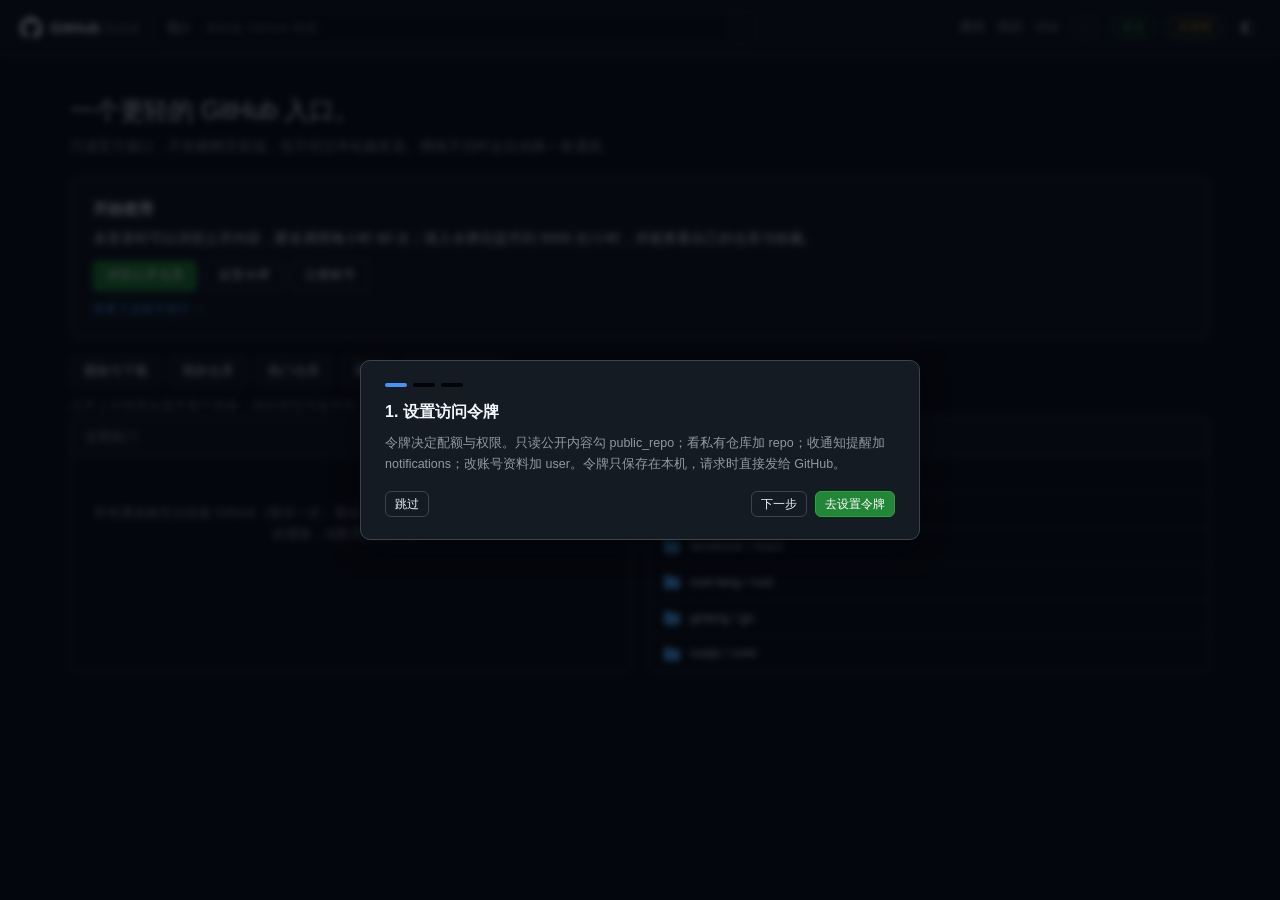
==== GitHub.html @ 731dc73d "翻译智能化：中文段落自动跳过、段级缓存复用、LLM 术语表与偏好提示、通道耗时统计、缓存译文自动显示；页面 1.0.35" ====
<!DOCTYPE html>
<html lang="zh-CN" data-theme="dark">
<head>
<meta charset="utf-8">
<meta name="viewport" content="width=device-width, initial-scale=1">
<title>GitHub 本地客户端</title>
<meta name="description" content="通过 api.github.com 浏览 GitHub 的单文件网页客户端">
<link rel="icon" href="data:image/svg+xml,%3Csvg xmlns='http://www.w3.org/2000/svg' viewBox='0 0 16 16'%3E%3Cpath fill='%232f81f7' d='M8 0C3.58 0 0 3.58 0 8c0 3.54 2.29 6.53 5.47 7.59.4.07.55-.17.55-.38 0-.19-.01-.82-.01-1.49-2.01.37-2.53-.49-2.69-.94-.09-.23-.48-.94-.82-1.13-.28-.15-.68-.52-.01-.53.63-.01 1.08.58 1.23.82.72 1.21 1.87.87 2.33.66.07-.52.28-.87.51-1.07-1.78-.2-3.64-.89-3.64-3.95 0-.87.31-1.59.82-2.15-.08-.2-.36-1.02.08-2.12 0 0 .67-.21 2.2.82.64-.18 1.32-.27 2-.27s1.36.09 2 .27c1.53-1.04 2.2-.82 2.2-.82.44 1.1.16 1.92.08 2.12.51.56.82 1.27.82 2.15 0 3.07-1.87 3.75-3.65 3.95.29.25.54.73.54 1.48 0 1.07-.01 1.93-.01 2.2 0 .21.15.46.55.38A8.01 8.01 0 0 0 16 8c0-3.42-3.58-8-8-8Z'/%3E%3C/svg%3E">
<style>
/* ---- base ---- */

/* ============================================================
   GitHub 本地客户端 · 样式
   ============================================================ */

:root[data-theme="dark"] {
  /* 取自 @primer/primitives（GitHub 官方设计 token，MIT） */
  --bg: #0d1117;
  --bg-subtle: #151b23;
  --bg-inset: #010409;
  --bg-hover: #1f242c;
  --border: #3d444d;
  --border-muted: #3d444db3;
  --fg: #f0f6fc;
  --fg-muted: #9198a1;
  --fg-subtle: #656c76;
  --accent: #4493f8;
  --accent-hover: #79b8ff;
  --green: #3fb950;
  --red: #f85149;
  --purple: #ab7df8;
  --yellow: #d29922;
  --focus: #1f6feb;
  --shadow: 0 8px 28px rgba(1, 4, 9, .65);
  --code-bg: #151b23;
  --tab-line: #f78166;
}

:root[data-theme="light"] {
  --bg: #ffffff;
  --bg-subtle: #f6f8fa;
  --bg-inset: #f6f8fa;
  --bg-hover: #eef1f4;
  --border: #d1d9e0;
  --border-muted: #d1d9e0b3;
  --fg: #1f2328;
  --fg-muted: #59636e;
  --fg-subtle: #6e7781;
  --accent: #0969da;
  --accent-hover: #0550ae;
  --green: #1a7f37;
  --red: #cf222e;
  --purple: #8250df;
  --yellow: #9a6700;
  --focus: #0969da;
  --shadow: 0 8px 28px rgba(31, 35, 40, .14);
  --code-bg: #f6f8fa;
  --tab-line: #fd8c73;
}

* { box-sizing: border-box; }

html, body {
  margin: 0;
  padding: 0;
  background: var(--bg);
  color: var(--fg);
  font-family: -apple-system, BlinkMacSystemFont, "Segoe UI", "Microsoft YaHei", "PingFang SC", Helvetica, Arial, sans-serif;
  font-size: 14px;
  line-height: 1.6;
  -webkit-font-smoothing: antialiased;
  text-rendering: optimizeLegibility;
}

a { color: var(--accent); text-decoration: none; }
a:hover { color: var(--accent-hover); text-decoration: underline; }
code, pre, .mono {
  font-family: ui-monospace, SFMono-Regular, "SF Mono", Menlo, Consolas, "Liberation Mono", monospace;
}

.dim { color: var(--fg-muted); }
.strong { color: var(--fg); }
.ellipsis { overflow: hidden; text-overflow: ellipsis; white-space: nowrap; }
.spacer { margin-left: auto; }

/* ---------- 顶栏 ---------- */

.topbar {
  position: sticky;
  top: 0;
  z-index: 50;
  display: flex;
  align-items: center;
  gap: 16px;
  height: 56px;
  padding: 0 20px;
  background: color-mix(in srgb, var(--bg-subtle) 92%, transparent);
  border-bottom: 1px solid var(--border);
  backdrop-filter: blur(10px);
}

.brand {
  display: flex;
  align-items: center;
  gap: 8px;
  color: var(--fg);
  font-weight: 600;
  font-size: 15px;
  white-space: nowrap;
  flex: none;
}
.brand:hover { text-decoration: none; color: var(--fg); }
.brand-dim { color: var(--fg-subtle); font-weight: 400; }

.search-wrap { position: relative; flex: 1; max-width: 600px; display: flex; align-items: center; }
.search-ico { position: absolute; left: 11px; color: var(--fg-muted); pointer-events: none; }
.search-wrap input {
  width: 100%;
  height: 32px;
  padding: 0 12px 0 33px;
  background: var(--bg);
  color: var(--fg);
  border: 1px solid var(--border);
  border-radius: 6px;
  font-size: 13px;
  outline: none;
  transition: border-color .15s, box-shadow .15s;
}
.search-wrap input:focus {
  border-color: var(--accent);
  box-shadow: 0 0 0 3px color-mix(in srgb, var(--accent) 25%, transparent);
}
.search-wrap input::placeholder { color: var(--fg-subtle); }
.search-wrap input.is-url {
  border-color: var(--green);
  box-shadow: 0 0 0 3px color-mix(in srgb, var(--green) 22%, transparent);
}

.open-item {
  border-left: 3px solid var(--green);
  background: color-mix(in srgb, var(--green) 7%, transparent);
}
.open-item b { font-weight: 600; }

.suggest {
  position: absolute;
  top: 38px; left: 0; right: 0;
  background: var(--bg-subtle);
  border: 1px solid var(--border);
  border-radius: 8px;
  box-shadow: var(--shadow);
  overflow: hidden;
  max-height: 60vh;
  overflow-y: auto;
}
.s-item {
  display: flex;
  align-items: center;
  gap: 9px;
  padding: 8px 12px;
  cursor: pointer;
  border-bottom: 1px solid var(--border-muted);
  font-size: 13px;
}
.s-item:last-child { border-bottom: none; }
.s-item:hover, .s-item.active { background: var(--bg-hover); }
.s-name { overflow: hidden; text-overflow: ellipsis; white-space: nowrap; }
.s-sub { margin-left: auto; color: var(--fg-muted); font-size: 11.5px; display: flex; align-items: center; gap: 4px; }

/* ---------- 顶栏搜索触发器 ---------- */

.search-trigger {
  width: 100%;
  height: 32px;
  display: flex;
  align-items: center;
  gap: 8px;
  padding: 0 8px 0 10px;
  background: var(--bg);
  border: 1px solid var(--border);
  border-radius: 6px;
  color: var(--fg-subtle);
  font-size: 13px;
  font-family: inherit;
  cursor: pointer;
  text-align: left;
  transition: border-color .15s, background .15s;
}
.search-trigger:hover {
  border-color: var(--fg-subtle);
  background: var(--bg-hover);
  color: var(--fg-muted);
}
.st-text {
  flex: 1;
  overflow: hidden;
  text-overflow: ellipsis;
  white-space: nowrap;
}
.st-kbd {
  flex: none;
  font-family: inherit;
  font-size: 11px;
  line-height: 1;
  padding: 3px 6px;
  border: 1px solid var(--border);
  border-radius: 4px;
  color: var(--fg-subtle);
}

/* ---------- 搜索面板 ---------- */

#modal.top { align-items: flex-start; }

.search-panel {
  width: 100%;
  max-width: 720px;
  margin-top: 9vh;
  background: var(--bg-subtle);
  border: 1px solid var(--border);
  border-radius: 12px;
  box-shadow: var(--shadow);
  overflow: hidden;
}

.sp-input-row {
  display: flex;
  align-items: center;
  gap: 10px;
  padding: 0 18px;
  height: 58px;
  border-bottom: 1px solid var(--border-muted);
}
.sp-ico { color: var(--fg-muted); flex: none; }
.sp-input-row input {
  flex: 1;
  height: 100%;
  border: none;
  outline: none;
  background: transparent;
  color: var(--fg);
  font-size: 15.5px;
  font-family: inherit;
}
.sp-input-row input::placeholder { color: var(--fg-subtle); }

.sp-types { display: flex; gap: 4px; padding: 10px 14px 0; flex-wrap: wrap; }
.sp-type {
  padding: 5px 12px;
  background: transparent;
  border: 1px solid transparent;
  border-radius: 999px;
  color: var(--fg-muted);
  font-size: 12.5px;
  font-family: inherit;
  cursor: pointer;
  transition: background .12s, color .12s;
}
.sp-type:hover { background: var(--bg-hover); color: var(--fg); }
.sp-type.on {
  background: color-mix(in srgb, var(--accent) 16%, transparent);
  border-color: color-mix(in srgb, var(--accent) 45%, transparent);
  color: var(--accent);
  font-weight: 500;
}

.sp-filters .filter-bar {
  border: none;
  border-radius: 0;
  background: transparent;
  margin: 4px 0 0;
  padding: 8px 14px;
}

.sp-preview {
  padding: 2px 18px 12px;
  font-size: 11.5px;
  color: var(--fg-muted);
  min-height: 26px;
  word-break: break-all;
}
.sp-preview code {
  background: var(--bg);
  border: 1px solid var(--border-muted);
  padding: 1px 6px;
  border-radius: 4px;
  font-size: 11px;
}
.sp-ok { color: var(--green); }

.sp-actions {
  display: flex;
  align-items: center;
  gap: 10px;
  padding: 10px 16px;
  border-top: 1px solid var(--border-muted);
  background: var(--bg);
}
.sp-hint { font-size: 11.5px; color: var(--fg-subtle); }

.topnav { display: flex; align-items: center; gap: 12px; margin-left: auto; font-size: 13px; flex: none; }
.topnav a { color: var(--fg-muted); }
.topnav a:hover, .topnav a.on { color: var(--fg); text-decoration: none; }

.rate {
  font-size: 11px;
  color: var(--fg-subtle);
  padding: 2px 8px;
  border: 1px solid var(--border);
  border-radius: 999px;
  font-variant-numeric: tabular-nums;
  cursor: default;
}
.rate.low { color: var(--red); border-color: color-mix(in srgb, var(--red) 60%, transparent); }

.auth-badge {
  font-size: 11.5px;
  padding: 3px 9px;
  border-radius: 999px;
  border: 1px solid color-mix(in srgb, var(--yellow) 50%, transparent);
  color: var(--yellow);
  cursor: pointer;
  background: transparent;
  font-family: inherit;
}
.auth-badge.ok { border-color: color-mix(in srgb, var(--green) 50%, transparent); color: var(--green); }

.ch-badge {
  font-size: 11.5px;
  padding: 3px 9px;
  border-radius: 999px;
  border: 1px solid color-mix(in srgb, var(--green) 45%, transparent);
  color: var(--green);
  cursor: pointer;
  background: transparent;
  font-family: inherit;
  font-variant-numeric: tabular-nums;
}
.ch-badge.warn {
  border-color: color-mix(in srgb, var(--yellow) 50%, transparent);
  color: var(--yellow);
}

/* 有新版本时才显示 */
.upd-badge {
  font-size: 11.5px;
  padding: 3px 9px;
  border-radius: 999px;
  border: 1px solid color-mix(in srgb, var(--accent) 55%, transparent);
  color: var(--accent);
  cursor: pointer;
  background: transparent;
  font-family: inherit;
  font-variant-numeric: tabular-nums;
}
.upd-badge:hover { background: color-mix(in srgb, var(--accent) 12%, transparent); }
.upd-badge:disabled { opacity: .6; cursor: default; }
.upd-badge[hidden] { display: none; }

/* ---------- 通知铃铛 ---------- */

.bell-btn {
  position: relative;
  display: inline-flex; align-items: center; justify-content: center;
  width: 28px; height: 26px; padding: 0;
  border-radius: 999px;
  border: 1px solid var(--border);
  color: var(--fg-muted);
  background: transparent;
  cursor: pointer;
  font-family: inherit;
}
.bell-btn:hover { color: var(--fg); border-color: var(--fg-subtle); }
.bell-btn[hidden] { display: none; }
.bell-btn.has-unread { color: var(--accent); border-color: color-mix(in srgb, var(--accent) 55%, transparent); }

/* 未读数角标：贴在铃铛右上角，数量超过 99 显示 99+ */
.bell-count {
  position: absolute; top: -5px; right: -6px;
  min-width: 15px; height: 15px; padding: 0 4px;
  border-radius: 999px;
  background: var(--red); color: #fff;
  font-size: 10px; line-height: 15px; text-align: center;
  font-variant-numeric: tabular-nums;
}
.bell-count[hidden] { display: none; }

/* ---------- 通知列表 ---------- */

.notif-head {
  display: flex; align-items: center; flex-wrap: wrap; gap: 10px;
  margin-bottom: 12px;
}
.notif-head h2 { font-size: 16px; font-weight: 600; margin: 0; }
.notif-sub { font-size: 12px; color: var(--fg-muted); margin-bottom: 14px; }

.notif-group { margin-bottom: 18px; }
.notif-ghead {
  display: flex; align-items: center; gap: 8px;
  padding: 8px 0; margin-bottom: 4px;
  border-bottom: 1px solid var(--border-muted);
  font-size: 12.5px; color: var(--fg-muted);
}
.notif-ghead a { color: var(--fg); font-weight: 600; }
.notif-ghead .spacer { flex: 1; }

.notif-item {
  display: flex; align-items: flex-start; gap: 10px;
  padding: 9px 10px;
  border-radius: 8px;
  cursor: pointer;
}
.notif-item:hover { background: var(--bg-subtle); }
.notif-item.unread { background: color-mix(in srgb, var(--accent) 7%, transparent); }
.notif-dot { width: 8px; height: 8px; border-radius: 50%; background: var(--accent); margin-top: 6px; flex: none; }
.notif-dot.read { background: transparent; }
.notif-body { flex: 1; min-width: 0; }
.notif-title {
  font-size: 13.5px; color: var(--fg);
  overflow: hidden; text-overflow: ellipsis; white-space: nowrap;
}
.notif-meta {
  display: flex; align-items: center; gap: 8px; flex-wrap: wrap;
  margin-top: 3px; font-size: 11.5px; color: var(--fg-muted);
}
.notif-reason {
  padding: 1px 6px; border-radius: 999px;
  border: 1px solid var(--border); color: var(--fg-muted);
}
.notif-mark {
  flex: none; align-self: center;
  font-size: 11.5px; padding: 3px 8px;
}

/* ---------- 搜索历史 ---------- */

.hist-head {
  display: flex; align-items: center; gap: 8px;
  padding: 10px 0 6px;
  border-top: 1px solid var(--border-muted);
  margin-top: 10px;
  font-size: 12px; color: var(--fg-muted);
}
.hist-head .spacer { flex: 1; }

.hist-item {
  display: flex; align-items: center; gap: 8px;
  padding: 6px 8px;
  border-radius: 8px;
  cursor: pointer;
}
.hist-item:hover { background: var(--bg-subtle); }
.hist-main { flex: 1; min-width: 0; }
.hist-q {
  font-size: 13px; color: var(--fg);
  overflow: hidden; text-overflow: ellipsis; white-space: nowrap;
}
.hist-sum { font-size: 11.5px; color: var(--fg-muted); }
.hist-act { flex: none; display: flex; gap: 4px; }
/* 编辑态：条目原地换成输入框，历史面板里不需要跳转 */
.hist-edit {
  flex: 1; min-width: 0;
  background: var(--bg-inset); color: var(--fg);
  border: 1px solid var(--border); border-radius: 6px;
  padding: 4px 8px; font-size: 13px; font-family: inherit;
}
.hist-empty { font-size: 12px; color: var(--fg-subtle); padding: 4px 8px 8px; }

/* 首页的最近搜索：一行 chip */
.hist-row { display: flex; flex-wrap: wrap; gap: 8px; padding: 10px; }
.hist-chip {
  max-width: 100%;
  display: inline-flex; align-items: center; gap: 6px;
  padding: 4px 10px;
  border: 1px solid var(--border); border-radius: 999px;
  font-size: 12.5px; color: var(--fg-muted);
  cursor: pointer; overflow: hidden;
}
.hist-chip:hover { color: var(--fg); border-color: var(--fg-subtle); }
.hist-chip .hc-q { overflow: hidden; text-overflow: ellipsis; white-space: nowrap; }

.ch-row {
  display: flex;
  align-items: center;
  gap: 8px;
  padding: 7px 0;
  border-bottom: 1px solid var(--border-muted);
  font-size: 12.5px;
}
.ch-row:last-of-type { border-bottom: none; }
.ch-row .dim { font-size: 11.5px; overflow: hidden; text-overflow: ellipsis; white-space: nowrap; }
.ch-dot { width: 8px; height: 8px; border-radius: 50%; flex: none; }

.set-block {
  padding: 14px 0;
  border-bottom: 1px solid var(--border-muted);
}
.set-block:last-of-type { border-bottom: none; padding-bottom: 0; }
.set-block h4 {
  margin: 0 0 6px;
  font-size: 13px;
  font-weight: 600;
  display: flex;
  align-items: center;
  gap: 6px;
}

.tr-custom {
  display: flex;
  flex-direction: column;
  gap: 8px;
}

.icon-btn {
  background: transparent;
  border: none;
  color: var(--fg-muted);
  font-size: 15px;
  cursor: pointer;
  padding: 3px 5px;
  border-radius: 5px;
  line-height: 1;
}
.icon-btn:hover { background: var(--bg-hover); color: var(--fg); }

/* ---------- 主区 ---------- */

main { max-width: 1180px; margin: 0 auto; padding: 24px 20px 100px; }

.loading-block { display: flex; justify-content: center; padding: 90px 0; }
/* 仅在占位阶段居中旋转指示器；内容就位后恢复块级流，
   否则 .repo-card 等块级子元素会被当成 flex 项横排，撑破面板 */
.spin-slot:has(> .spinner) { padding: 26px 0; display: flex; justify-content: center; }
.spinner {
  width: 26px; height: 26px;
  border: 2px solid var(--border);
  border-top-color: var(--accent);
  border-radius: 50%;
  animation: spin .7s linear infinite;
}
@keyframes spin { to { transform: rotate(360deg); } }

.err-box {
  padding: 18px 22px;
  border: 1px solid color-mix(in srgb, var(--red) 55%, transparent);
  border-left-width: 4px;
  border-radius: 8px;
  background: color-mix(in srgb, var(--red) 7%, transparent);
  margin: 18px 0;
}
.err-box h3 { margin: 0 0 6px; font-size: 15px; color: var(--red); }
.err-box p { margin: 0; color: var(--fg-muted); font-size: 13px; word-break: break-word; }
.err-box .btn { margin-top: 12px; }

.empty { text-align: center; padding: 46px 20px; color: var(--fg-muted); font-size: 13px; }

.page-title { font-size: 18px; font-weight: 400; margin: 0 0 8px; }
.lead { color: var(--fg-muted); font-size: 13px; margin: 0 0 20px; }
.foot-note { color: var(--fg-subtle); font-size: 12px; margin-top: 22px; }

/* ---------- 按钮 / 徽标 ---------- */

.btn {
  display: inline-flex;
  align-items: center;
  gap: 6px;
  height: 30px;
  padding: 0 12px;
  background: var(--bg-subtle);
  color: var(--fg);
  border: 1px solid var(--border);
  border-radius: 6px;
  font-size: 12.5px;
  font-family: inherit;
  cursor: pointer;
  white-space: nowrap;
  transition: background .13s, border-color .13s;
}
.btn:hover { background: var(--bg-hover); text-decoration: none; color: var(--fg); }
.btn.primary { background: #238636; border-color: #2ea043; color: #fff; }
.btn.primary:hover { background: #2ea043; }
.btn.ghost { background: transparent; }
.btn.sm { height: 26px; padding: 0 9px; font-size: 12px; gap: 4px; }

.badge {
  display: inline-flex;
  align-items: center;
  gap: 4px;
  height: 20px;
  padding: 0 8px;
  border-radius: 999px;
  font-size: 11.5px;
  font-weight: 500;
  border: 1px solid var(--border);
  color: var(--fg-muted);
  white-space: nowrap;
  vertical-align: middle;
}
.badge.open { color: var(--green); border-color: color-mix(in srgb, var(--green) 45%, transparent); background: color-mix(in srgb, var(--green) 12%, transparent); }
.badge.closed { color: var(--purple); border-color: color-mix(in srgb, var(--purple) 45%, transparent); background: color-mix(in srgb, var(--purple) 12%, transparent); }
.badge.merged { color: var(--purple); border-color: color-mix(in srgb, var(--purple) 45%, transparent); background: color-mix(in srgb, var(--purple) 12%, transparent); }

.avatar { border-radius: 50%; background: var(--bg-inset); flex: none; object-fit: cover; vertical-align: middle; }
.avatar-fallback { display: inline-block; border-radius: 50%; background: var(--border); }

.dot { width: 9px; height: 9px; border-radius: 50%; display: inline-block; background: var(--fg-subtle); margin-right: 5px; vertical-align: middle; }

/* ---------- 仓库头 ---------- */

.repo-head { margin-bottom: 6px; }
.repo-title {
  display: flex;
  align-items: center;
  flex-wrap: wrap;
  gap: 7px;
  font-size: 20px;
  margin: 0 0 8px;
  font-weight: 400;
  line-height: 1.3;
}
.repo-title .owner a { color: var(--fg-muted); }
.repo-title .owner a:hover { color: var(--accent); text-decoration: none; }
.repo-title .sep-slash { color: var(--fg-subtle); }
.repo-title .name { color: var(--accent); font-weight: 600; word-break: break-word; }

.repo-desc { color: var(--fg-muted); font-size: 13.5px; margin-bottom: 8px; max-width: 800px; }

.repo-actions {
  display: flex;
  align-items: center;
  gap: 8px;
  margin-top: 10px;
  flex-wrap: wrap;
}

.btn.danger {
  border-color: color-mix(in srgb, var(--red) 45%, transparent);
  color: var(--red);
}
.btn.danger:hover {
  background: color-mix(in srgb, var(--red) 12%, transparent);
  border-color: var(--red);
}
.btn.danger:disabled { opacity: .5; }

/* ---------- 对话框 ---------- */

.dialog {
  width: 100%;
  max-width: 520px;
  margin-top: 10vh;
  background: var(--bg-subtle);
  border: 1px solid var(--border);
  border-radius: 12px;
  box-shadow: var(--shadow);
  padding: 20px 22px;
  max-height: 84vh;
  overflow-y: auto;
}
.dialog h3 { margin: 0 0 6px; font-size: 16px; }
.dialog p.hint { color: var(--fg-muted); font-size: 12.5px; margin: 0 0 14px; line-height: 1.65; }
.dialog input[type="text"] {
  width: 100%;
  height: 34px;
  padding: 0 11px;
  margin-bottom: 10px;
  background: var(--bg);
  border: 1px solid var(--border);
  border-radius: 6px;
  color: var(--fg);
  font-size: 13px;
  font-family: inherit;
  outline: none;
}
.dialog input[type="text"]:focus {
  border-color: var(--accent);
  box-shadow: 0 0 0 3px color-mix(in srgb, var(--accent) 20%, transparent);
}

.dialog textarea {
  width: 100%;
  min-height: 92px;
  padding: 9px 11px;
  margin-bottom: 10px;
  background: var(--bg);
  border: 1px solid var(--border);
  border-radius: 6px;
  color: var(--fg);
  font-size: 13px;
  font-family: inherit;
  line-height: 1.65;
  outline: none;
  resize: vertical;
}
.dialog textarea:focus {
  border-color: var(--accent);
  box-shadow: 0 0 0 3px color-mix(in srgb, var(--accent) 20%, transparent);
}

.form-row { display: flex; gap: 12px; flex-wrap: wrap; margin-bottom: 6px; }
.form-row .filt { flex: 1; min-width: 130px; }

/* 详情页的评论框与状态操作 */
.issue-write {
  margin-top: 16px;
  padding: 14px 16px;
  border: 1px solid var(--border);
  border-radius: 8px;
  background: var(--bg-subtle);
}
.issue-write textarea {
  width: 100%;
  min-height: 78px;
  padding: 9px 11px;
  background: var(--bg);
  border: 1px solid var(--border);
  border-radius: 6px;
  color: var(--fg);
  font-size: 13px;
  font-family: inherit;
  line-height: 1.65;
  outline: none;
  resize: vertical;
}
.issue-write textarea:focus {
  border-color: var(--accent);
  box-shadow: 0 0 0 3px color-mix(in srgb, var(--accent) 20%, transparent);
}
.form-check label,
label.form-check { display: inline-flex; align-items: center; gap: 6px; }
.form-check input { accent-color: var(--accent); }

.drop-zone {
  border: 1px dashed var(--border);
  border-radius: 8px;
  padding: 26px 16px;
  text-align: center;
  color: var(--fg-subtle);
  font-size: 12.5px;
  cursor: pointer;
  margin-bottom: 10px;
  transition: border-color .15s, background .15s;
}
.drop-zone:hover, .drop-zone.over {
  border-color: var(--accent);
  background: color-mix(in srgb, var(--accent) 7%, transparent);
}

.file-list { display: flex; flex-direction: column; gap: 5px; margin-bottom: 10px; }
.up-item {
  display: flex;
  align-items: center;
  gap: 8px;
  padding: 5px 10px;
  background: var(--bg);
  border: 1px solid var(--border-muted);
  border-radius: 6px;
  font-size: 12px;
}
.up-item > span {
  flex: 1;
  overflow: hidden;
  text-overflow: ellipsis;
  white-space: nowrap;
}
.up-del {
  flex: none;
  border: none;
  background: transparent;
  color: var(--fg-subtle);
  font-size: 11.5px;
  font-family: inherit;
  cursor: pointer;
}
.up-del:hover { color: var(--red); }

/* 原网址 */

.gh-src {
  display: flex;
  align-items: center;
  gap: 7px;
  margin-top: 9px;
  font-size: 12px;
  color: var(--fg-subtle);
  min-width: 0;
}
.gh-src > svg { flex: none; opacity: .7; }
.gh-src a {
  color: var(--fg-muted);
  font-family: ui-monospace, monospace;
  font-size: 11.5px;
  overflow: hidden;
  text-overflow: ellipsis;
  white-space: nowrap;
}
.gh-src a:hover { color: var(--accent); }
.gh-src-cp {
  flex: none;
  padding: 1px 8px;
  border: 1px solid var(--border);
  border-radius: 5px;
  background: transparent;
  color: var(--fg-subtle);
  font-size: 11px;
  font-family: inherit;
  cursor: pointer;
  transition: color .12s, border-color .12s;
}
.gh-src-cp:hover { color: var(--fg); border-color: var(--fg-subtle); }

.repo-meta {
  display: flex;
  flex-wrap: wrap;
  align-items: center;
  gap: 15px;
  font-size: 12.5px;
  color: var(--fg-muted);
}
.repo-meta > span { display: inline-flex; align-items: center; gap: 4px; }
.repo-meta b { color: var(--fg); font-weight: 600; font-variant-numeric: tabular-nums; }

.repo-tabs {
  display: flex;
  gap: 2px;
  margin: 16px 0 18px;
  border-bottom: 1px solid var(--border);
  overflow-x: auto;
  scrollbar-width: none;
}
.repo-tabs::-webkit-scrollbar { display: none; }
.repo-tabs a {
  padding: 8px 13px;
  color: var(--fg-muted);
  border-bottom: 2px solid transparent;
  white-space: nowrap;
  font-size: 13px;
  margin-bottom: -1px;
}
.repo-tabs a:hover { color: var(--fg); text-decoration: none; border-bottom-color: var(--border); }
.repo-tabs a.on { color: var(--fg); border-bottom-color: var(--tab-line); font-weight: 500; }

/* ---------- 筛选栏与分页 ---------- */

.filter-bar {
  display: flex;
  flex-wrap: wrap;
  gap: 10px 16px;
  padding: 10px 14px;
  background: var(--bg-subtle);
  border: 1px solid var(--border);
  border-radius: 8px;
  margin-bottom: 16px;
  align-items: center;
}

.filt {
  display: inline-flex;
  align-items: center;
  gap: 6px;
  font-size: 12.5px;
  color: var(--fg-muted);
  white-space: nowrap;
}
.filt select,
.filt input {
  height: 28px;
  padding: 0 8px;
  background: var(--bg);
  color: var(--fg);
  border: 1px solid var(--border);
  border-radius: 6px;
  font-size: 12.5px;
  font-family: inherit;
  outline: none;
  min-width: 84px;
  width: auto;
  margin-bottom: 0;
}
.filt select { cursor: pointer; padding-right: 4px; }
.filt input { min-width: 130px; font-family: ui-monospace, monospace; font-size: 12px; }
.filt select:focus,
.filt input:focus {
  border-color: var(--accent);
  box-shadow: 0 0 0 3px color-mix(in srgb, var(--accent) 20%, transparent);
}

.panel .filter-bar {
  border-radius: 0;
  border-left: none;
  border-right: none;
  border-top: none;
  margin-bottom: 0;
}

.pager {
  display: flex;
  align-items: center;
  justify-content: center;
  gap: 14px;
  padding: 6px 0 10px;
  font-size: 12.5px;
  color: var(--fg-muted);
}
.pager .disabled { opacity: .45; pointer-events: none; }

.search-summary {
  font-size: 12px;
  margin: -4px 0 14px;
  word-break: break-all;
}
.search-summary code {
  background: var(--bg-subtle);
  border: 1px solid var(--border-muted);
  padding: 1px 6px;
  border-radius: 4px;
  font-size: 11.5px;
}

/* 代码搜索命中 */

.code-hit {
  padding: 11px 15px;
  border-bottom: 1px solid var(--border-muted);
  cursor: pointer;
}
.code-hit:last-child { border-bottom: none; }
.code-hit:hover { background: var(--bg-hover); }
.ch-top {
  display: flex;
  align-items: center;
  gap: 8px;
  font-size: 13px;
  flex-wrap: wrap;
}
.ch-top b { font-weight: 500; color: var(--fg); }
.ch-top .dim { font-size: 12px; overflow: hidden; text-overflow: ellipsis; }
.ch-frag {
  margin: 8px 0 0;
  padding: 8px 12px;
  background: var(--code-bg);
  border: 1px solid var(--border-muted);
  border-radius: 6px;
  font-family: ui-monospace, monospace;
  font-size: 11.5px;
  line-height: 1.6;
  white-space: pre-wrap;
  word-break: break-word;
  max-height: 92px;
  overflow: hidden;
  color: var(--fg-muted);
}
.ch-frag mark,
mark {
  background: color-mix(in srgb, var(--yellow) 32%, transparent);
  color: var(--fg);
  border-radius: 2px;
  padding: 0 1px;
}

/* ---------- 面板 ---------- */

.panel {
  border: 1px solid var(--border);
  border-radius: 8px;
  overflow: hidden;
  background: var(--bg);
  margin-bottom: 18px;
}
.panel-head {
  display: flex;
  align-items: center;
  gap: 9px;
  padding: 8px 14px;
  background: var(--bg-subtle);
  border-bottom: 1px solid var(--border);
  font-size: 12.5px;
  color: var(--fg-muted);
  flex-wrap: wrap;
  min-height: 40px;
}
.panel-head .path-crumb { color: var(--fg); font-size: 12.5px; word-break: break-all; }
.panel-head .path-crumb a { color: var(--fg); }
.panel-head .path-crumb b { font-weight: 600; }

/* ---------- 仓库页双栏（主内容 + 关于） ---------- */

.repo-layout {
  display: grid;
  grid-template-columns: minmax(0, 1fr) 288px;
  gap: 24px;
  align-items: start;
}
.repo-main { min-width: 0; }
.repo-side { position: sticky; top: 72px; }

.about-panel .panel-head { color: var(--fg); font-weight: 600; }
.about-body {
  padding: 14px 16px;
  display: flex;
  flex-direction: column;
  gap: 12px;
  font-size: 13px;
}
.about-desc { margin: 0; color: var(--fg); line-height: 1.55; }
.about-link { display: flex; align-items: center; gap: 6px; min-width: 0; }
.about-link a { overflow: hidden; text-overflow: ellipsis; white-space: nowrap; }
.about-row { color: var(--fg-muted); font-size: 12.5px; line-height: 1.6; }
.about-stats { display: flex; flex-direction: column; gap: 7px; font-size: 12.5px; color: var(--fg-muted); }
.about-stats span { display: inline-flex; align-items: center; gap: 6px; }
.about-stats b { color: var(--fg); font-weight: 600; font-variant-numeric: tabular-nums; }
.about-warn {
  padding: 6px 10px;
  border-radius: 6px;
  font-size: 12px;
  background: color-mix(in srgb, var(--yellow) 14%, transparent);
  border: 1px solid color-mix(in srgb, var(--yellow) 40%, transparent);
  color: var(--yellow);
}

.topics { display: flex; flex-wrap: wrap; gap: 6px; }
.topic {
  padding: 1px 9px;
  border-radius: 999px;
  background: color-mix(in srgb, var(--accent) 14%, transparent);
  color: var(--accent);
  font-size: 11.5px;
  text-decoration: none;
  white-space: nowrap;
}
.topic:hover { background: color-mix(in srgb, var(--accent) 24%, transparent); text-decoration: none; }

.lang-box { display: flex; flex-direction: column; gap: 9px; }
.lang-bar {
  display: flex;
  height: 8px;
  border-radius: 4px;
  overflow: hidden;
  background: var(--border);
}
.lang-bar span { display: block; height: 100%; }
.lang-legend { display: flex; flex-wrap: wrap; gap: 4px 12px; font-size: 11.5px; color: var(--fg-muted); }
.lg { display: inline-flex; align-items: center; gap: 5px; }
.lg i { width: 8px; height: 8px; border-radius: 50%; display: inline-block; flex: none; }
.lg b { color: var(--fg); font-weight: 500; }

@media (max-width: 980px) {
  .repo-layout { grid-template-columns: 1fr; }
  .repo-side { position: static; }
  .about-stats { flex-direction: row; flex-wrap: wrap; gap: 16px; }
}

.commit-bar .panel-head { min-height: 38px; }
.commit-bar .ellipsis { min-width: 0; flex: 1; }

/* ---------- 文件列表 ---------- */

.file-row {
  display: flex;
  align-items: center;
  gap: 10px;
  padding: 7px 14px;
  border-bottom: 1px solid var(--border-muted);
  font-size: 13px;
  cursor: pointer;
}
.file-row:last-child { border-bottom: none; }
.file-row:hover { background: var(--bg-hover); }
.file-row .fname { color: var(--fg); }
.file-row.dir .fname { color: var(--accent); font-weight: 500; }
.file-row .fname-wrap { flex: none; max-width: 52%; overflow: hidden; text-overflow: ellipsis; white-space: nowrap; min-width: 0; }
.file-row .fmsg { color: var(--fg-muted); font-size: 12px; overflow: hidden; text-overflow: ellipsis; white-space: nowrap; flex: 1; min-width: 0; }
.file-row .fsize { color: var(--fg-subtle); font-size: 11.5px; font-variant-numeric: tabular-nums; flex: none; }

/* ---------- 代码视图 ---------- */

.code-view {
  display: flex;
  background: var(--code-bg);
  overflow-x: auto;
  font-size: 12.5px;
  line-height: 20px;
  tab-size: 4;
}
.code-view .gutter {
  flex: none;
  padding: 12px 10px 12px 14px;
  text-align: right;
  color: var(--fg-subtle);
  user-select: none;
  border-right: 1px solid var(--border-muted);
  font-family: ui-monospace, monospace;
  font-size: 12px;
  line-height: 20px;
  white-space: pre;
  opacity: .75;
}
.code-view pre { margin: 0; padding: 12px 16px; flex: 1; line-height: 20px; }
.code-view pre code {
  background: none !important;
  padding: 0 !important;
  font-size: 12.5px;
  line-height: 20px;
  white-space: pre;
  font-family: inherit;
}

.binary-note { padding: 50px 20px; text-align: center; color: var(--fg-muted); background: var(--code-bg); font-size: 13px; }

/* ---------- 图片预览 ---------- */

/* 棋盘格背景标示透明区域；两主题都取自现有 token */
.img-view {
  padding: 18px;
  display: flex;
  justify-content: center;
  align-items: center;
  min-height: 220px;
  background: repeating-conic-gradient(var(--bg-hover) 0% 25%, var(--bg-subtle) 0% 50%) 0 0 / 22px 22px;
}
.img-view img { max-width: 100%; max-height: 72vh; object-fit: contain; display: block; }

/* ---------- 视频与音频预览 ---------- */

.media-view {
  padding: 18px;
  display: flex;
  justify-content: center;
  align-items: center;
  background: var(--code-bg);
  min-height: 140px;
}
.media-view video { max-width: 100%; max-height: 72vh; display: block; }
.media-view.audio audio { width: 100%; max-width: 560px; }

/* ---------- 本地收藏过滤 ---------- */

.fav-search { padding: 8px 12px; border-bottom: 1px solid var(--border-muted); }
.fav-search input {
  width: 100%;
  padding: 7px 10px;
  border: 1px solid var(--border);
  border-radius: 6px;
  background: var(--bg-subtle);
  color: var(--fg);
  font-size: 13px;
  outline: none;
  box-sizing: border-box;
}
.fav-search input:focus { border-color: var(--accent); }
.fav-search input::placeholder { color: var(--fg-subtle); }

/* ---------- 搜索：语法快捷片、历史联想、超限与空结果说明 ---------- */

.sp-syntax { display: flex; flex-wrap: wrap; gap: 6px; align-items: center; margin-top: 8px; }
.sp-chip {
  border: 1px solid var(--border);
  background: var(--bg-subtle);
  color: var(--fg-muted);
  border-radius: 999px;
  padding: 3px 10px;
  font-size: 12px;
  cursor: pointer;
}
.sp-chip:hover { color: var(--fg); border-color: var(--accent); }
.sp-syntax-tip { font-size: 11.5px; }
.sp-suggest { display: flex; flex-wrap: wrap; gap: 6px; }
.sp-suggest .hist-head { width: 100%; }
.cap-note { font-size: 11.5px; font-weight: 400; }
.search-empty .se-acts { margin-top: 10px; display: flex; gap: 8px; justify-content: center; flex-wrap: wrap; }
.img-meta {
  padding: 8px 14px;
  border-top: 1px solid var(--border-muted);
  color: var(--fg-muted);
  font-size: 12px;
  font-variant-numeric: tabular-nums;
  text-align: center;
  word-break: break-all;
}

/* ---------- Markdown ---------- */

.markdown-body {
  color: var(--fg);
  font-size: 14.5px;
  line-height: 1.7;
  word-wrap: break-word;
  overflow-wrap: break-word;
}
.markdown-body > *:first-child { margin-top: 0 !important; }
.markdown-body > *:last-child { margin-bottom: 0 !important; }
.markdown-body h1, .markdown-body h2, .markdown-body h3,
.markdown-body h4, .markdown-body h5, .markdown-body h6 {
  margin: 1.4em 0 .6em;
  font-weight: 600;
  line-height: 1.3;
}
.markdown-body h1 { font-size: 1.85em; border-bottom: 1px solid var(--border); padding-bottom: .3em; }
.markdown-body h2 { font-size: 1.45em; border-bottom: 1px solid var(--border); padding-bottom: .3em; }
.markdown-body h3 { font-size: 1.2em; }
.markdown-body h4 { font-size: 1.05em; }
.markdown-body h5 { font-size: .95em; }
.markdown-body h6 { font-size: .9em; color: var(--fg-muted); }
.markdown-body p { margin: 0 0 1em; }
.markdown-body a { color: var(--accent); }
.markdown-body ul, .markdown-body ol { padding-left: 1.8em; margin: 0 0 1em; }
.markdown-body li { margin: .3em 0; }
.markdown-body li > p { margin: .3em 0; }
.markdown-body blockquote {
  margin: 0 0 1em;
  padding: .2em 1em;
  color: var(--fg-muted);
  border-left: 3px solid var(--border);
}
.markdown-body code {
  background: var(--bg-subtle);
  border: 1px solid var(--border-muted);
  padding: .12em .38em;
  border-radius: 5px;
  font-size: 85%;
}
.markdown-body pre {
  background: var(--code-bg);
  border: 1px solid var(--border);
  border-radius: 7px;
  padding: 14px 16px;
  overflow: auto;
  margin: 0 0 1em;
  line-height: 1.55;
}
.markdown-body pre code {
  background: transparent;
  border: none;
  padding: 0;
  font-size: 12.5px;
  line-height: 1.55;
  white-space: pre;
}
.markdown-body img { max-width: 100%; border-radius: 6px; background: var(--bg-subtle); }
.markdown-body table {
  border-collapse: collapse;
  margin: 0 0 1em;
  display: block;
  overflow: auto;
  max-width: 100%;
}
.markdown-body th, .markdown-body td { border: 1px solid var(--border); padding: 6px 13px; }
.markdown-body th { background: var(--bg-subtle); font-weight: 600; }
.markdown-body tr:nth-child(2n) { background: var(--bg-subtle); }
.markdown-body hr { border: none; border-top: 1px solid var(--border); margin: 1.6em 0; }
.markdown-body input[type="checkbox"] { margin-right: .4em; }
.markdown-body .task-list-item { list-style: none; margin-left: -1.4em; }

.readme-box { padding: 24px 30px; }

/* ---------- Issue / PR ---------- */

.issue-head { margin-bottom: 18px; }
.issue-head h1 { font-size: 22px; font-weight: 400; margin: 0 0 10px; line-height: 1.35; word-break: break-word; }
.issue-sub { display: flex; align-items: center; gap: 8px; flex-wrap: wrap; font-size: 12.5px; }

.issue-row {
  display: flex;
  gap: 11px;
  padding: 11px 15px;
  border-bottom: 1px solid var(--border-muted);
  cursor: pointer;
  align-items: flex-start;
}
.issue-row:last-child { border-bottom: none; }
.issue-row:hover { background: var(--bg-hover); }
.issue-row .i-ico { flex: none; margin-top: 3px; line-height: 0; }
.issue-row .i-main { flex: 1; min-width: 0; }
.issue-row .i-title { font-weight: 500; color: var(--fg); margin-bottom: 3px; word-break: break-word; font-size: 13.5px; }
.issue-row .i-sub { font-size: 12px; color: var(--fg-muted); }
.issue-row .i-count { font-size: 11.5px; color: var(--fg-muted); display: inline-flex; align-items: center; gap: 3px; flex: none; margin-top: 3px; }

.label-chip {
  display: inline-block;
  padding: 0 7px;
  border-radius: 999px;
  font-size: 11px;
  font-weight: 500;
  margin-left: 4px;
  border: 1px solid transparent;
  line-height: 17px;
  vertical-align: middle;
}

.timeline-item { display: flex; gap: 12px; margin-bottom: 16px; }
.t-avatar { flex: none; }
.t-body { flex: 1; min-width: 0; border: 1px solid var(--border); border-radius: 8px; overflow: hidden; }
.t-head {
  padding: 8px 14px;
  background: var(--bg-subtle);
  border-bottom: 1px solid var(--border);
  font-size: 12.5px;
  color: var(--fg-muted);
  display: flex;
  align-items: center;
  gap: 6px;
  flex-wrap: wrap;
}
.t-head b { color: var(--fg); }
.t-link { margin-left: auto; color: var(--fg-subtle); font-size: 11.5px; }
.t-content { padding: 14px 18px; }

/* ---------- 提交 ---------- */

.commit-row {
  display: flex;
  align-items: center;
  gap: 11px;
  padding: 9px 15px;
  border-bottom: 1px solid var(--border-muted);
  cursor: pointer;
  font-size: 13px;
}
.commit-row:last-child { border-bottom: none; }
.commit-row:hover { background: var(--bg-hover); }
.cm-main { flex: 1; min-width: 0; }
.cm-msg { overflow: hidden; text-overflow: ellipsis; white-space: nowrap; }
.cm-sub { color: var(--fg-muted); font-size: 11.5px; }
.commit-msg {
  margin: 0;
  font-size: 14px;
  white-space: pre-wrap;
  word-break: break-word;
  font-family: inherit;
  line-height: 1.7;
}

/* ---------- Release ---------- */

.release-item { padding: 16px 18px; border-bottom: 1px solid var(--border-muted); }
.release-item:last-child { border-bottom: none; }
.rel-head { display: flex; align-items: center; gap: 9px; flex-wrap: wrap; font-size: 14px; }
.rel-ico { color: var(--green); line-height: 0; }
.rel-body { margin-top: 12px; font-size: 13.5px; color: var(--fg-muted); }
.rel-assets { margin-top: 12px; display: flex; flex-direction: column; gap: 5px; }
.asset {
  display: inline-flex;
  align-items: center;
  gap: 7px;
  font-size: 12.5px;
  padding: 5px 9px;
  border: 1px solid var(--border);
  border-radius: 6px;
  width: fit-content;
  max-width: 100%;
}
.asset:hover { background: var(--bg-hover); text-decoration: none; }
button.asset {
  background: transparent; color: inherit; font-family: inherit;
  cursor: pointer; text-align: left;
}

/* ---------- 用户 ---------- */

.profile { display: flex; gap: 20px; align-items: flex-start; margin-bottom: 24px; }
.profile .p-info h1 { margin: 0 0 2px; font-size: 24px; font-weight: 500; }
.profile .p-info .login { color: var(--fg-muted); font-size: 16px; font-weight: 300; margin-bottom: 10px; }
.profile .p-bio { margin: 8px 0 12px; max-width: 660px; }
.p-stats { display: flex; gap: 16px; font-size: 12.5px; color: var(--fg-muted); flex-wrap: wrap; align-items: center; }
.p-stats b { color: var(--fg); font-weight: 600; }
.p-stats > span { display: inline-flex; align-items: center; gap: 4px; }

/* ---------- 仓库卡片 ---------- */

/* 写操作未启用时的说明条：说明原因并给设置入口 */
.write-hint {
  display: flex;
  align-items: center;
  gap: 10px;
  flex-wrap: wrap;
  margin-top: 10px;
  padding: 8px 12px;
  border: 1px dashed var(--border);
  border-radius: 8px;
  font-size: 12.5px;
  color: var(--fg-muted);
}

.repo-card { padding: 13px 16px; border-bottom: 1px solid var(--border-muted); min-width: 0; }
.repo-card:last-child { border-bottom: none; }
.rc-name { font-size: 15px; font-weight: 500; margin-bottom: 3px; overflow-wrap: anywhere; }
.rc-name .badge { margin-left: 6px; }
.rc-desc { color: var(--fg-muted); font-size: 12.5px; margin: 3px 0 8px; }
.rc-meta { display: flex; gap: 14px; font-size: 12px; color: var(--fg-muted); align-items: center; flex-wrap: wrap; }
.rc-meta > span { display: inline-flex; align-items: center; gap: 4px; }

/* ---------- 首页 ---------- */

.hero { padding: 10px 0 18px; }
.hero h1 { font-size: 25px; margin: 0 0 6px; font-weight: 400; letter-spacing: -.2px; }
.hero p { color: var(--fg-muted); margin: 0; font-size: 13.5px; }

.quick-links { display: flex; flex-wrap: wrap; gap: 8px; margin: 16px 0 4px; }

.hero-tip {
  color: var(--fg-subtle);
  font-size: 12.5px;
  margin: 10px 0 0;
}

.tk-links {
  display: flex;
  gap: 8px;
  flex-wrap: wrap;
  margin-bottom: 10px;
}

/* minmax(0,…)：列宽可收缩到内容最小宽度以下，不被不可压缩内容撑破 */
.grid-2 { display: grid; grid-template-columns: minmax(0, 1fr) minmax(0, 1fr); gap: 18px; }

.auth-banner {
  display: flex;
  align-items: center;
  gap: 14px;
  padding: 12px 16px;
  margin: 16px 0;
  border: 1px solid color-mix(in srgb, var(--yellow) 45%, transparent);
  border-radius: 8px;
  background: color-mix(in srgb, var(--yellow) 8%, transparent);
  font-size: 12.5px;
  flex-wrap: wrap;
}
.auth-banner > div { flex: 1; min-width: 240px; display: flex; flex-direction: column; gap: 2px; }
.auth-banner b { color: var(--fg); display: inline-flex; align-items: center; gap: 5px; }
.auth-banner span { color: var(--fg-muted); }

/* ---------- 工具页 ---------- */

.tool-card {
  border: 1px solid var(--border);
  border-radius: 8px;
  padding: 16px 18px;
  margin-bottom: 14px;
  background: var(--bg-subtle);
}
.tool-card.plain { background: transparent; }
.tool-card h3 { margin: 0 0 4px; font-size: 14px; font-weight: 600; }
.tool-card p.hint { margin: 0 0 12px; color: var(--fg-muted); font-size: 12.5px; line-height: 1.65; }
.tool-card p.hint:last-child { margin-bottom: 0; }

.copy-row { display: flex; gap: 8px; align-items: center; margin-bottom: 8px; }
.copy-row:last-child { margin-bottom: 0; }
.copy-row .tag { font-size: 10.5px; color: var(--fg-subtle); width: 54px; flex: none; text-transform: uppercase; letter-spacing: .3px; }
.copy-row input {
  flex: 1;
  height: 30px;
  padding: 0 10px;
  background: var(--bg-inset);
  border: 1px solid var(--border);
  border-radius: 6px;
  color: var(--fg);
  font-family: ui-monospace, monospace;
  font-size: 11.5px;
  min-width: 0;
  outline: none;
}
.copy-row input:focus { border-color: var(--accent); }

/* ---------- 弹窗 ---------- */

#modal {
  position: fixed;
  inset: 0;
  background: rgba(1, 4, 9, .72);
  display: flex;
  align-items: center;
  justify-content: center;
  z-index: 200;
  padding: 20px;
  backdrop-filter: blur(3px);
}
#modal[hidden] { display: none; }

.modal-card {
  width: 100%;
  max-width: 560px;
  max-height: 88vh;
  overflow-y: auto;
  background: var(--bg-subtle);
  border: 1px solid var(--border);
  border-radius: 10px;
  padding: 22px 24px;
  box-shadow: var(--shadow);
}
.modal-card h3 { margin: 0 0 8px; font-size: 16px; }
.modal-card p.hint { color: var(--fg-muted); font-size: 12.5px; line-height: 1.7; margin: 0 0 14px; }
.modal-card input {
  width: 100%;
  height: 34px;
  padding: 0 12px;
  background: var(--bg);
  border: 1px solid var(--border);
  border-radius: 6px;
  color: var(--fg);
  font-family: ui-monospace, monospace;
  font-size: 12.5px;
  outline: none;
  margin-bottom: 10px;
}
.modal-card input:focus { border-color: var(--accent); box-shadow: 0 0 0 3px color-mix(in srgb, var(--accent) 22%, transparent); }
.modal-actions { display: flex; gap: 8px; align-items: center; margin-top: 16px; }
.modal-card code { background: var(--bg); border: 1px solid var(--border); padding: 1px 5px; border-radius: 4px; font-size: 11.5px; }

/* ---------- toast ---------- */

.toast {
  position: fixed;
  bottom: 26px;
  left: 50%;
  transform: translateX(-50%);
  background: var(--bg-subtle);
  border: 1px solid var(--border);
  color: var(--fg);
  padding: 9px 18px;
  border-radius: 8px;
  box-shadow: var(--shadow);
  font-size: 13px;
  z-index: 999;
  max-width: 80vw;
  text-align: center;
}
.toast[hidden] { display: none; }

/* ---------- 滚动条 ---------- */

::-webkit-scrollbar { width: 11px; height: 11px; }
::-webkit-scrollbar-track { background: transparent; }
::-webkit-scrollbar-thumb { background: var(--border); border-radius: 6px; border: 2px solid var(--bg); }
::-webkit-scrollbar-thumb:hover { background: var(--fg-subtle); }

/* ---------- 响应式 ---------- */

@media (max-width: 900px) {
  .grid-2 { grid-template-columns: 1fr; }
}
@media (max-width: 720px) {
  .brand span { display: none; }
  .topnav a { display: none; }
  .rate { display: none; }
  main { padding: 16px 12px 70px; }
  .readme-box { padding: 16px; }
  .profile { flex-direction: column; gap: 12px; }
  .file-row .fmsg { display: none; }
}

/* ---------- 下载进度面板 ---------- */
.dl-panel {
  position: fixed; inset: 0;
  display: flex; align-items: center; justify-content: center;
  background: rgba(0, 0, 0, .45); z-index: 60; padding: 20px;
}
.dl-panel[hidden] { display: none; }
.dl-card {
  width: 100%; max-width: 380px;
  background: var(--bg-subtle); border: 1px solid var(--border);
  border-radius: 12px; padding: 18px 18px 16px; box-shadow: var(--shadow);
}
.dl-title { font-size: 13.5px; margin-bottom: 12px; color: var(--fg); line-height: 1.5; word-break: break-word; }
.dl-bar { height: 8px; background: var(--bg-inset); border-radius: 999px; overflow: hidden; }
.dl-fill { height: 100%; width: 0; background: var(--accent); border-radius: 999px; transition: width .2s; }
.dl-meta { margin-top: 8px; font-size: 11.5px; color: var(--fg-muted); font-family: ui-monospace, monospace; }

/* ---------- 下载指定文件表单 ---------- */
.dl-form { display: flex; gap: 8px; margin-top: 8px; flex-wrap: wrap; }
.dl-form input {
  flex: 1; min-width: 120px; height: 32px; padding: 0 10px;
  background: var(--bg); color: var(--fg); border: 1px solid var(--border);
  border-radius: 6px; font-size: 12.5px; font-family: inherit; outline: none;
}
.dl-form input:focus {
  border-color: var(--accent);
  box-shadow: 0 0 0 3px color-mix(in srgb, var(--accent) 20%, transparent);
}

/* ---------- 下载位置与记录 ---------- */
.dl-list { margin-top: 10px; display: flex; flex-direction: column; gap: 6px; }
.dl-row {
  display: flex; align-items: center; gap: 10px; padding: 8px 10px;
  background: var(--bg-inset); border-radius: 8px;
}
.dl-row-main { flex: 1; min-width: 0; display: flex; flex-direction: column; gap: 2px; }
.dl-row-main b {
  font-size: 12.5px; font-weight: 600;
  overflow: hidden; text-overflow: ellipsis; white-space: nowrap;
}
.dl-row-main .mono { font-size: 11px; }

/* ---------- 账号面板 ---------- */
.acct-head { display: flex; gap: 10px; align-items: flex-start; }
.acct-avatar {
  width: 44px; height: 44px; border-radius: 50%; flex: none;
  background: var(--bg-inset); object-fit: cover;
}
.acct-id { display: flex; flex-direction: column; gap: 2px; min-width: 0; }
.acct-id b { font-size: 13px; }
.acct-stats { display: flex; gap: 14px; margin-top: 8px; font-size: 12px; color: var(--fg-muted); }
.acct-stats b { color: var(--fg); font-weight: 600; }
.acct-web { display: flex; flex-wrap: wrap; gap: 6px; margin-top: 8px; }
.acct-form { display: flex; flex-direction: column; gap: 8px; margin-top: 8px; }
.acct-form label { display: flex; flex-direction: column; gap: 4px; font-size: 12px; color: var(--fg-muted); }
.acct-form input {
  width: 100%; box-sizing: border-box; height: 32px; padding: 0 10px;
  background: var(--bg); color: var(--fg); border: 1px solid var(--border);
  border-radius: 6px; font-size: 12.5px; font-family: inherit; outline: none;
}
.acct-form input:focus {
  border-color: var(--accent);
  box-shadow: 0 0 0 3px color-mix(in srgb, var(--accent) 20%, transparent);
}

/* ---------- 未登录引导 ---------- */
.auth-points {
  margin: 0 0 14px; padding-left: 18px;
  color: var(--fg-muted); font-size: 12px; line-height: 1.75;
}
.auth-points li { margin: 2px 0; }
.auth-points code {
  background: var(--bg); border: 1px solid var(--border);
  padding: 1px 5px; border-radius: 4px; font-size: 11.5px;
}

/* ---------- 首页空状态 ---------- */
.empty-state {
  background: var(--bg-subtle);
  border: 1px solid var(--border);
  border-radius: 10px;
  padding: 20px 22px;
  margin-bottom: 16px;
}
.empty-state h3 { margin: 0 0 6px; font-size: 15px; }
.empty-state p.hint { margin: 0 0 12px; }
.empty-actions { display: flex; flex-wrap: wrap; gap: 8px; }
.link-btn {
  margin-top: 10px; padding: 0; background: none; border: 0;
  color: var(--accent); font-size: 12px; font-family: inherit;
  cursor: pointer;
}
.link-btn:hover { text-decoration: underline; }

/* ---------- 令牌作用域勾选 ---------- */
.scope-pick { display: flex; flex-direction: column; gap: 6px; margin: 0 0 10px; }
.scope-pick .form-check { margin: 0; }

/* ---------- 新手引导 ---------- */
.guide-dots { display: flex; gap: 6px; margin-bottom: 12px; }
.guide-dots span {
  width: 22px; height: 4px; border-radius: 2px;
  background: var(--bg-inset); display: block;
}
.guide-dots span.on { background: var(--accent); }

/* ---------- 安装包多通道下载 ---------- */
.apk-chans { display: flex; flex-wrap: wrap; gap: 8px; margin-top: 4px; }

/* ---------- 大段文字翻译按钮 ---------- */
.tr-head { display: flex; justify-content: flex-end; margin: 2px 0 6px; }


/* ---- syntax: dark ---- */

[data-theme="dark"] pre code.hljs{display:block;overflow-x:auto;padding:1em}
[data-theme="dark"] code.hljs{padding:3px 5px}
[data-theme="dark"] .hljs{color:#c9d1d9;background:#0d1117}
[data-theme="dark"] .hljs-doctag,[data-theme="dark"] .hljs-keyword,[data-theme="dark"] .hljs-meta .hljs-keyword,[data-theme="dark"] .hljs-template-tag,[data-theme="dark"] .hljs-template-variable,[data-theme="dark"] .hljs-type,[data-theme="dark"] .hljs-variable.language_{color:#ff7b72}
[data-theme="dark"] .hljs-title,[data-theme="dark"] .hljs-title.class_,[data-theme="dark"] .hljs-title.class_.inherited__,[data-theme="dark"] .hljs-title.function_{color:#d2a8ff}
[data-theme="dark"] .hljs-attr,[data-theme="dark"] .hljs-attribute,[data-theme="dark"] .hljs-literal,[data-theme="dark"] .hljs-meta,[data-theme="dark"] .hljs-number,[data-theme="dark"] .hljs-operator,[data-theme="dark"] .hljs-selector-attr,[data-theme="dark"] .hljs-selector-class,[data-theme="dark"] .hljs-selector-id,[data-theme="dark"] .hljs-variable{color:#79c0ff}
[data-theme="dark"] .hljs-meta .hljs-string,[data-theme="dark"] .hljs-regexp,[data-theme="dark"] .hljs-string{color:#a5d6ff}
[data-theme="dark"] .hljs-built_in,[data-theme="dark"] .hljs-symbol{color:#ffa657}
[data-theme="dark"] .hljs-code,[data-theme="dark"] .hljs-comment,[data-theme="dark"] .hljs-formula{color:#8b949e}
[data-theme="dark"] .hljs-name,[data-theme="dark"] .hljs-quote,[data-theme="dark"] .hljs-selector-pseudo,[data-theme="dark"] .hljs-selector-tag{color:#7ee787}
[data-theme="dark"] .hljs-subst{color:#c9d1d9}
[data-theme="dark"] .hljs-section{color:#1f6feb;font-weight:700}
[data-theme="dark"] .hljs-bullet{color:#f2cc60}
[data-theme="dark"] .hljs-emphasis{color:#c9d1d9;font-style:italic}
[data-theme="dark"] .hljs-strong{color:#c9d1d9;font-weight:700}
[data-theme="dark"] .hljs-addition{color:#aff5b4;background-color:#033a16}
[data-theme="dark"] .hljs-deletion{color:#ffdcd7;background-color:#67060c}

/* ---- syntax: light ---- */

[data-theme="light"] pre code.hljs{display:block;overflow-x:auto;padding:1em}
[data-theme="light"] code.hljs{padding:3px 5px}
[data-theme="light"] .hljs{color:#24292e;background:#fff}
[data-theme="light"] .hljs-doctag,[data-theme="light"] .hljs-keyword,[data-theme="light"] .hljs-meta .hljs-keyword,[data-theme="light"] .hljs-template-tag,[data-theme="light"] .hljs-template-variable,[data-theme="light"] .hljs-type,[data-theme="light"] .hljs-variable.language_{color:#d73a49}
[data-theme="light"] .hljs-title,[data-theme="light"] .hljs-title.class_,[data-theme="light"] .hljs-title.class_.inherited__,[data-theme="light"] .hljs-title.function_{color:#6f42c1}
[data-theme="light"] .hljs-attr,[data-theme="light"] .hljs-attribute,[data-theme="light"] .hljs-literal,[data-theme="light"] .hljs-meta,[data-theme="light"] .hljs-number,[data-theme="light"] .hljs-operator,[data-theme="light"] .hljs-selector-attr,[data-theme="light"] .hljs-selector-class,[data-theme="light"] .hljs-selector-id,[data-theme="light"] .hljs-variable{color:#005cc5}
[data-theme="light"] .hljs-meta .hljs-string,[data-theme="light"] .hljs-regexp,[data-theme="light"] .hljs-string{color:#032f62}
[data-theme="light"] .hljs-built_in,[data-theme="light"] .hljs-symbol{color:#e36209}
[data-theme="light"] .hljs-code,[data-theme="light"] .hljs-comment,[data-theme="light"] .hljs-formula{color:#6a737d}
[data-theme="light"] .hljs-name,[data-theme="light"] .hljs-quote,[data-theme="light"] .hljs-selector-pseudo,[data-theme="light"] .hljs-selector-tag{color:#22863a}
[data-theme="light"] .hljs-subst{color:#24292e}
[data-theme="light"] .hljs-section{color:#005cc5;font-weight:700}
[data-theme="light"] .hljs-bullet{color:#735c0f}
[data-theme="light"] .hljs-emphasis{color:#24292e;font-style:italic}
[data-theme="light"] .hljs-strong{color:#24292e;font-weight:700}
[data-theme="light"] .hljs-addition{color:#22863a;background-color:#f0fff4}
[data-theme="light"] .hljs-deletion{color:#b31d28;background-color:#ffeef0}
</style>
</head>
<body>

<header class="topbar">
  <a class="brand" href="#/">
    <svg viewBox="0 0 16 16" width="22" height="22" aria-hidden="true"><path fill="currentColor" d="M8 0C3.58 0 0 3.58 0 8c0 3.54 2.29 6.53 5.47 7.59.4.07.55-.17.55-.38 0-.19-.01-.82-.01-1.49-2.01.37-2.53-.49-2.69-.94-.09-.23-.48-.94-.82-1.13-.28-.15-.68-.52-.01-.53.63-.01 1.08.58 1.23.82.72 1.21 1.87.87 2.33.66.07-.52.28-.87.51-1.07-1.78-.2-3.64-.89-3.64-3.95 0-.87.31-1.59.82-2.15-.08-.2-.36-1.02.08-2.12 0 0 .67-.21 2.2.82.64-.18 1.32-.27 2-.27s1.36.09 2 .27c1.53-1.04 2.2-.82 2.2-.82.44 1.1.16 1.92.08 2.12.51.56.82 1.27.82 2.15 0 3.07-1.87 3.75-3.65 3.95.29.25.54.73.54 1.48 0 1.07-.01 1.93-.01 2.2 0 .21.15.46.55.38A8.01 8.01 0 0 0 16 8c0-3.42-3.58-8-8-8Z"/></svg>
    <span>GitHub<span class="brand-dim">&nbsp;/local</span></span>
  </a>

  <div class="search-wrap">
    <button id="q" class="search-trigger" type="button" aria-label="打开搜索">
      <svg class="search-ico" viewBox="0 0 16 16" width="15" height="15"><path fill="currentColor" d="M10.68 11.74a6 6 0 0 1-7.922-8.982 6 6 0 0 1 8.982 7.922l3.04 3.04a.749.749 0 0 1-.326 1.275.749.749 0 0 1-.734-.215ZM11.5 7a4.5 4.5 0 1 0-8.999 0 4.5 4.5 0 0 0 8.999 0Z"/></svg>
      <span class="st-text">搜索，或粘贴 GitHub 链接</span>
      <kbd class="st-kbd">/</kbd>
    </button>
  </div>

  <nav class="topnav">
    <a href="#/tools" data-nav="tools">通路</a>
    <a href="#/me" data-nav="me">我的</a>
    <a href="#/gists" data-nav="gists">Gist</a>
    <span id="rate" class="rate" title="API 剩余额度">—</span>
    <button id="ch" class="ch-badge" title="当前通道">—</button>
    <button id="upd" class="upd-badge" title="发现新版本" hidden>↑ 新版本</button>
    <button id="bell" class="bell-btn" title="通知" aria-label="通知" hidden>
      <svg viewBox="0 0 16 16" width="15" height="15" aria-hidden="true"><path fill="currentColor" d="M8 1a5 5 0 0 0-5 5v3.28L1.7 11.4A.75.75 0 0 0 2.32 12.5h11.36a.75.75 0 0 0 .62-1.1L13 9.28V6a5 5 0 0 0-5-5ZM3.5 6a4.5 4.5 0 1 1 9 0v3.5a.75.75 0 0 0 .12.41l.55.84H2.83l.55-.84A.75.75 0 0 0 3.5 9.5Zm4.5 8a2 2 0 0 0 1.92-1.44A4.5 4.5 0 0 1 8 12.5a4.5 4.5 0 0 1-1.92.06A2 2 0 0 0 8 14Z"/></svg>
      <span id="bellCount" class="bell-count" hidden>0</span>
    </button>
    <button id="auth" class="auth-badge" title="设置访问令牌">未授权</button>
    <button id="theme" class="icon-btn" title="切换深浅色">◐</button>
  </nav>
</header>

<main id="app"><div class="loading-block"><div class="spinner"></div></div></main>

<div id="toast" class="toast" hidden></div>
<div id="modal" hidden></div>

<script>
/**
 * marked v4.3.0 - a markdown parser
 * Copyright (c) 2011-2023, Christopher Jeffrey. (MIT Licensed)
 * https://github.com/markedjs/marked
 */
!function(e,t){"object"==typeof exports&&"undefined"!=typeof module?t(exports):"function"==typeof define&&define.amd?define(["exports"],t):t((e="undefined"!=typeof globalThis?globalThis:e||self).marked={})}(this,function(r){"use strict";function i(e,t){for(var u=0;u<t.length;u++){var n=t[u];n.enumerable=n.enumerable||!1,n.configurable=!0,"value"in n&&(n.writable=!0),Object.defineProperty(e,function(e){e=function(e,t){if("object"!=typeof e||null===e)return e;var u=e[Symbol.toPrimitive];if(void 0===u)return("string"===t?String:Number)(e);u=u.call(e,t||"default");if("object"!=typeof u)return u;throw new TypeError("@@toPrimitive must return a primitive value.")}(e,"string");return"symbol"==typeof e?e:String(e)}(n.key),n)}}function F(){return(F=Object.assign?Object.assign.bind():function(e){for(var t=1;t<arguments.length;t++){var u,n=arguments[t];for(u in n)Object.prototype.hasOwnProperty.call(n,u)&&(e[u]=n[u])}return e}).apply(this,arguments)}function s(e,t){(null==t||t>e.length)&&(t=e.length);for(var u=0,n=new Array(t);u<t;u++)n[u]=e[u];return n}function D(e,t){var u,n="undefined"!=typeof Symbol&&e[Symbol.iterator]||e["@@iterator"];if(n)return(n=n.call(e)).next.bind(n);if(Array.isArray(e)||(n=function(e,t){var u;if(e)return"string"==typeof e?s(e,t):"Map"===(u="Object"===(u=Object.prototype.toString.call(e).slice(8,-1))&&e.constructor?e.constructor.name:u)||"Set"===u?Array.from(e):"Arguments"===u||/^(?:Ui|I)nt(?:8|16|32)(?:Clamped)?Array$/.test(u)?s(e,t):void 0}(e))||t&&e&&"number"==typeof e.length)return n&&(e=n),u=0,function(){return u>=e.length?{done:!0}:{done:!1,value:e[u++]}};throw new TypeError("Invalid attempt to iterate non-iterable instance.\nIn order to be iterable, non-array objects must have a [Symbol.iterator]() method.")}function e(){return{async:!1,baseUrl:null,breaks:!1,extensions:null,gfm:!0,headerIds:!0,headerPrefix:"",highlight:null,hooks:null,langPrefix:"language-",mangle:!0,pedantic:!1,renderer:null,sanitize:!1,sanitizer:null,silent:!1,smartypants:!1,tokenizer:null,walkTokens:null,xhtml:!1}}r.defaults=e();function u(e){return t[e]}var n=/[&<>"']/,l=new RegExp(n.source,"g"),o=/[<>"']|&(?!(#\d{1,7}|#[Xx][a-fA-F0-9]{1,6}|\w+);)/,a=new RegExp(o.source,"g"),t={"&":"&amp;","<":"&lt;",">":"&gt;",'"':"&quot;","'":"&#39;"};function A(e,t){if(t){if(n.test(e))return e.replace(l,u)}else if(o.test(e))return e.replace(a,u);return e}var c=/&(#(?:\d+)|(?:#x[0-9A-Fa-f]+)|(?:\w+));?/gi;function x(e){return e.replace(c,function(e,t){return"colon"===(t=t.toLowerCase())?":":"#"===t.charAt(0)?"x"===t.charAt(1)?String.fromCharCode(parseInt(t.substring(2),16)):String.fromCharCode(+t.substring(1)):""})}var h=/(^|[^\[])\^/g;function p(u,e){u="string"==typeof u?u:u.source,e=e||"";var n={replace:function(e,t){return t=(t=t.source||t).replace(h,"$1"),u=u.replace(e,t),n},getRegex:function(){return new RegExp(u,e)}};return n}var Z=/[^\w:]/g,O=/^$|^[a-z][a-z0-9+.-]*:|^[?#]/i;function f(e,t,u){if(e){try{n=decodeURIComponent(x(u)).replace(Z,"").toLowerCase()}catch(e){return null}if(0===n.indexOf("javascript:")||0===n.indexOf("vbscript:")||0===n.indexOf("data:"))return null}var n;t&&!O.test(u)&&(e=u,g[" "+(n=t)]||(q.test(n)?g[" "+n]=n+"/":g[" "+n]=C(n,"/",!0)),t=-1===(n=g[" "+n]).indexOf(":"),u="//"===e.substring(0,2)?t?e:n.replace(j,"$1")+e:"/"===e.charAt(0)?t?e:n.replace(P,"$1")+e:n+e);try{u=encodeURI(u).replace(/%25/g,"%")}catch(e){return null}return u}var g={},q=/^[^:]+:\/*[^/]*$/,j=/^([^:]+:)[\s\S]*$/,P=/^([^:]+:\/*[^/]*)[\s\S]*$/;var k={exec:function(){}};function d(e,t){var u=e.replace(/\|/g,function(e,t,u){for(var n=!1,r=t;0<=--r&&"\\"===u[r];)n=!n;return n?"|":" |"}).split(/ \|/),n=0;if(u[0].trim()||u.shift(),0<u.length&&!u[u.length-1].trim()&&u.pop(),u.length>t)u.splice(t);else for(;u.length<t;)u.push("");for(;n<u.length;n++)u[n]=u[n].trim().replace(/\\\|/g,"|");return u}function C(e,t,u){var n=e.length;if(0===n)return"";for(var r=0;r<n;){var i=e.charAt(n-r-1);if((i!==t||u)&&(i===t||!u))break;r++}return e.slice(0,n-r)}function E(e,t){if(t<1)return"";for(var u="";1<t;)1&t&&(u+=e),t>>=1,e+=e;return u+e}function m(e,t,u,n){var r=t.href,t=t.title?A(t.title):null,i=e[1].replace(/\\([\[\]])/g,"$1");return"!"!==e[0].charAt(0)?(n.state.inLink=!0,e={type:"link",raw:u,href:r,title:t,text:i,tokens:n.inlineTokens(i)},n.state.inLink=!1,e):{type:"image",raw:u,href:r,title:t,text:A(i)}}var b=function(){function e(e){this.options=e||r.defaults}var t=e.prototype;return t.space=function(e){e=this.rules.block.newline.exec(e);if(e&&0<e[0].length)return{type:"space",raw:e[0]}},t.code=function(e){var t,e=this.rules.block.code.exec(e);if(e)return t=e[0].replace(/^ {1,4}/gm,""),{type:"code",raw:e[0],codeBlockStyle:"indented",text:this.options.pedantic?t:C(t,"\n")}},t.fences=function(e){var t,u,n,r,e=this.rules.block.fences.exec(e);if(e)return t=e[0],u=t,n=e[3]||"",u=null===(u=t.match(/^(\s+)(?:```)/))?n:(r=u[1],n.split("\n").map(function(e){var t=e.match(/^\s+/);return null!==t&&t[0].length>=r.length?e.slice(r.length):e}).join("\n")),{type:"code",raw:t,lang:e[2]&&e[2].trim().replace(this.rules.inline._escapes,"$1"),text:u}},t.heading=function(e){var t,u,e=this.rules.block.heading.exec(e);if(e)return t=e[2].trim(),/#$/.test(t)&&(u=C(t,"#"),!this.options.pedantic&&u&&!/ $/.test(u)||(t=u.trim())),{type:"heading",raw:e[0],depth:e[1].length,text:t,tokens:this.lexer.inline(t)}},t.hr=function(e){e=this.rules.block.hr.exec(e);if(e)return{type:"hr",raw:e[0]}},t.blockquote=function(e){var t,u,n,e=this.rules.block.blockquote.exec(e);if(e)return t=e[0].replace(/^ *>[ \t]?/gm,""),u=this.lexer.state.top,this.lexer.state.top=!0,n=this.lexer.blockTokens(t),this.lexer.state.top=u,{type:"blockquote",raw:e[0],tokens:n,text:t}},t.list=function(e){var t=this.rules.block.list.exec(e);if(t){var u,n,r,i,s,l,o,a,D,c,h,p=1<(g=t[1].trim()).length,f={type:"list",raw:"",ordered:p,start:p?+g.slice(0,-1):"",loose:!1,items:[]},g=p?"\\d{1,9}\\"+g.slice(-1):"\\"+g;this.options.pedantic&&(g=p?g:"[*+-]");for(var F=new RegExp("^( {0,3}"+g+")((?:[\t ][^\\n]*)?(?:\\n|$))");e&&(h=!1,t=F.exec(e))&&!this.rules.block.hr.test(e);){if(u=t[0],e=e.substring(u.length),o=t[2].split("\n",1)[0].replace(/^\t+/,function(e){return" ".repeat(3*e.length)}),a=e.split("\n",1)[0],this.options.pedantic?(i=2,c=o.trimLeft()):(i=t[2].search(/[^ ]/),c=o.slice(i=4<i?1:i),i+=t[1].length),s=!1,!o&&/^ *$/.test(a)&&(u+=a+"\n",e=e.substring(a.length+1),h=!0),!h)for(var A=new RegExp("^ {0,"+Math.min(3,i-1)+"}(?:[*+-]|\\d{1,9}[.)])((?:[ \t][^\\n]*)?(?:\\n|$))"),k=new RegExp("^ {0,"+Math.min(3,i-1)+"}((?:- *){3,}|(?:_ *){3,}|(?:\\* *){3,})(?:\\n+|$)"),d=new RegExp("^ {0,"+Math.min(3,i-1)+"}(?:```|~~~)"),C=new RegExp("^ {0,"+Math.min(3,i-1)+"}#");e&&(a=D=e.split("\n",1)[0],this.options.pedantic&&(a=a.replace(/^ {1,4}(?=( {4})*[^ ])/g,"  ")),!d.test(a))&&!C.test(a)&&!A.test(a)&&!k.test(e);){if(a.search(/[^ ]/)>=i||!a.trim())c+="\n"+a.slice(i);else{if(s)break;if(4<=o.search(/[^ ]/))break;if(d.test(o))break;if(C.test(o))break;if(k.test(o))break;c+="\n"+a}s||a.trim()||(s=!0),u+=D+"\n",e=e.substring(D.length+1),o=a.slice(i)}f.loose||(l?f.loose=!0:/\n *\n *$/.test(u)&&(l=!0)),this.options.gfm&&(n=/^\[[ xX]\] /.exec(c))&&(r="[ ] "!==n[0],c=c.replace(/^\[[ xX]\] +/,"")),f.items.push({type:"list_item",raw:u,task:!!n,checked:r,loose:!1,text:c}),f.raw+=u}f.items[f.items.length-1].raw=u.trimRight(),f.items[f.items.length-1].text=c.trimRight(),f.raw=f.raw.trimRight();for(var E,x=f.items.length,m=0;m<x;m++)this.lexer.state.top=!1,f.items[m].tokens=this.lexer.blockTokens(f.items[m].text,[]),f.loose||(E=0<(E=f.items[m].tokens.filter(function(e){return"space"===e.type})).length&&E.some(function(e){return/\n.*\n/.test(e.raw)}),f.loose=E);if(f.loose)for(m=0;m<x;m++)f.items[m].loose=!0;return f}},t.html=function(e){var t,e=this.rules.block.html.exec(e);if(e)return t={type:"html",raw:e[0],pre:!this.options.sanitizer&&("pre"===e[1]||"script"===e[1]||"style"===e[1]),text:e[0]},this.options.sanitize&&(e=this.options.sanitizer?this.options.sanitizer(e[0]):A(e[0]),t.type="paragraph",t.text=e,t.tokens=this.lexer.inline(e)),t},t.def=function(e){var t,u,n,e=this.rules.block.def.exec(e);if(e)return t=e[1].toLowerCase().replace(/\s+/g," "),u=e[2]?e[2].replace(/^<(.*)>$/,"$1").replace(this.rules.inline._escapes,"$1"):"",n=e[3]&&e[3].substring(1,e[3].length-1).replace(this.rules.inline._escapes,"$1"),{type:"def",tag:t,raw:e[0],href:u,title:n}},t.table=function(e){e=this.rules.block.table.exec(e);if(e){var t={type:"table",header:d(e[1]).map(function(e){return{text:e}}),align:e[2].replace(/^ *|\| *$/g,"").split(/ *\| */),rows:e[3]&&e[3].trim()?e[3].replace(/\n[ \t]*$/,"").split("\n"):[]};if(t.header.length===t.align.length){t.raw=e[0];for(var u,n,r,i=t.align.length,s=0;s<i;s++)/^ *-+: *$/.test(t.align[s])?t.align[s]="right":/^ *:-+: *$/.test(t.align[s])?t.align[s]="center":/^ *:-+ *$/.test(t.align[s])?t.align[s]="left":t.align[s]=null;for(i=t.rows.length,s=0;s<i;s++)t.rows[s]=d(t.rows[s],t.header.length).map(function(e){return{text:e}});for(i=t.header.length,u=0;u<i;u++)t.header[u].tokens=this.lexer.inline(t.header[u].text);for(i=t.rows.length,u=0;u<i;u++)for(r=t.rows[u],n=0;n<r.length;n++)r[n].tokens=this.lexer.inline(r[n].text);return t}}},t.lheading=function(e){e=this.rules.block.lheading.exec(e);if(e)return{type:"heading",raw:e[0],depth:"="===e[2].charAt(0)?1:2,text:e[1],tokens:this.lexer.inline(e[1])}},t.paragraph=function(e){var t,e=this.rules.block.paragraph.exec(e);if(e)return t="\n"===e[1].charAt(e[1].length-1)?e[1].slice(0,-1):e[1],{type:"paragraph",raw:e[0],text:t,tokens:this.lexer.inline(t)}},t.text=function(e){e=this.rules.block.text.exec(e);if(e)return{type:"text",raw:e[0],text:e[0],tokens:this.lexer.inline(e[0])}},t.escape=function(e){e=this.rules.inline.escape.exec(e);if(e)return{type:"escape",raw:e[0],text:A(e[1])}},t.tag=function(e){e=this.rules.inline.tag.exec(e);if(e)return!this.lexer.state.inLink&&/^<a /i.test(e[0])?this.lexer.state.inLink=!0:this.lexer.state.inLink&&/^<\/a>/i.test(e[0])&&(this.lexer.state.inLink=!1),!this.lexer.state.inRawBlock&&/^<(pre|code|kbd|script)(\s|>)/i.test(e[0])?this.lexer.state.inRawBlock=!0:this.lexer.state.inRawBlock&&/^<\/(pre|code|kbd|script)(\s|>)/i.test(e[0])&&(this.lexer.state.inRawBlock=!1),{type:this.options.sanitize?"text":"html",raw:e[0],inLink:this.lexer.state.inLink,inRawBlock:this.lexer.state.inRawBlock,text:this.options.sanitize?this.options.sanitizer?this.options.sanitizer(e[0]):A(e[0]):e[0]}},t.link=function(e){e=this.rules.inline.link.exec(e);if(e){var t=e[2].trim();if(!this.options.pedantic&&/^</.test(t)){if(!/>$/.test(t))return;var u=C(t.slice(0,-1),"\\");if((t.length-u.length)%2==0)return}else{u=function(e,t){if(-1!==e.indexOf(t[1]))for(var u=e.length,n=0,r=0;r<u;r++)if("\\"===e[r])r++;else if(e[r]===t[0])n++;else if(e[r]===t[1]&&--n<0)return r;return-1}(e[2],"()");-1<u&&(r=(0===e[0].indexOf("!")?5:4)+e[1].length+u,e[2]=e[2].substring(0,u),e[0]=e[0].substring(0,r).trim(),e[3]="")}var n,u=e[2],r="";return this.options.pedantic?(n=/^([^'"]*[^\s])\s+(['"])(.*)\2/.exec(u))&&(u=n[1],r=n[3]):r=e[3]?e[3].slice(1,-1):"",u=u.trim(),m(e,{href:(u=/^</.test(u)?this.options.pedantic&&!/>$/.test(t)?u.slice(1):u.slice(1,-1):u)&&u.replace(this.rules.inline._escapes,"$1"),title:r&&r.replace(this.rules.inline._escapes,"$1")},e[0],this.lexer)}},t.reflink=function(e,t){var u;if(u=(u=this.rules.inline.reflink.exec(e))||this.rules.inline.nolink.exec(e))return(e=t[(e=(u[2]||u[1]).replace(/\s+/g," ")).toLowerCase()])?m(u,e,u[0],this.lexer):{type:"text",raw:t=u[0].charAt(0),text:t}},t.emStrong=function(e,t,u){void 0===u&&(u="");var n=this.rules.inline.emStrong.lDelim.exec(e);if(n&&(!n[3]||!u.match(/(?:[0-9A-Za-z\xAA\xB2\xB3\xB5\xB9\xBA\xBC-\xBE\xC0-\xD6\xD8-\xF6\xF8-\u02C1\u02C6-\u02D1\u02E0-\u02E4\u02EC\u02EE\u0370-\u0374\u0376\u0377\u037A-\u037D\u037F\u0386\u0388-\u038A\u038C\u038E-\u03A1\u03A3-\u03F5\u03F7-\u0481\u048A-\u052F\u0531-\u0556\u0559\u0560-\u0588\u05D0-\u05EA\u05EF-\u05F2\u0620-\u064A\u0660-\u0669\u066E\u066F\u0671-\u06D3\u06D5\u06E5\u06E6\u06EE-\u06FC\u06FF\u0710\u0712-\u072F\u074D-\u07A5\u07B1\u07C0-\u07EA\u07F4\u07F5\u07FA\u0800-\u0815\u081A\u0824\u0828\u0840-\u0858\u0860-\u086A\u0870-\u0887\u0889-\u088E\u08A0-\u08C9\u0904-\u0939\u093D\u0950\u0958-\u0961\u0966-\u096F\u0971-\u0980\u0985-\u098C\u098F\u0990\u0993-\u09A8\u09AA-\u09B0\u09B2\u09B6-\u09B9\u09BD\u09CE\u09DC\u09DD\u09DF-\u09E1\u09E6-\u09F1\u09F4-\u09F9\u09FC\u0A05-\u0A0A\u0A0F\u0A10\u0A13-\u0A28\u0A2A-\u0A30\u0A32\u0A33\u0A35\u0A36\u0A38\u0A39\u0A59-\u0A5C\u0A5E\u0A66-\u0A6F\u0A72-\u0A74\u0A85-\u0A8D\u0A8F-\u0A91\u0A93-\u0AA8\u0AAA-\u0AB0\u0AB2\u0AB3\u0AB5-\u0AB9\u0ABD\u0AD0\u0AE0\u0AE1\u0AE6-\u0AEF\u0AF9\u0B05-\u0B0C\u0B0F\u0B10\u0B13-\u0B28\u0B2A-\u0B30\u0B32\u0B33\u0B35-\u0B39\u0B3D\u0B5C\u0B5D\u0B5F-\u0B61\u0B66-\u0B6F\u0B71-\u0B77\u0B83\u0B85-\u0B8A\u0B8E-\u0B90\u0B92-\u0B95\u0B99\u0B9A\u0B9C\u0B9E\u0B9F\u0BA3\u0BA4\u0BA8-\u0BAA\u0BAE-\u0BB9\u0BD0\u0BE6-\u0BF2\u0C05-\u0C0C\u0C0E-\u0C10\u0C12-\u0C28\u0C2A-\u0C39\u0C3D\u0C58-\u0C5A\u0C5D\u0C60\u0C61\u0C66-\u0C6F\u0C78-\u0C7E\u0C80\u0C85-\u0C8C\u0C8E-\u0C90\u0C92-\u0CA8\u0CAA-\u0CB3\u0CB5-\u0CB9\u0CBD\u0CDD\u0CDE\u0CE0\u0CE1\u0CE6-\u0CEF\u0CF1\u0CF2\u0D04-\u0D0C\u0D0E-\u0D10\u0D12-\u0D3A\u0D3D\u0D4E\u0D54-\u0D56\u0D58-\u0D61\u0D66-\u0D78\u0D7A-\u0D7F\u0D85-\u0D96\u0D9A-\u0DB1\u0DB3-\u0DBB\u0DBD\u0DC0-\u0DC6\u0DE6-\u0DEF\u0E01-\u0E30\u0E32\u0E33\u0E40-\u0E46\u0E50-\u0E59\u0E81\u0E82\u0E84\u0E86-\u0E8A\u0E8C-\u0EA3\u0EA5\u0EA7-\u0EB0\u0EB2\u0EB3\u0EBD\u0EC0-\u0EC4\u0EC6\u0ED0-\u0ED9\u0EDC-\u0EDF\u0F00\u0F20-\u0F33\u0F40-\u0F47\u0F49-\u0F6C\u0F88-\u0F8C\u1000-\u102A\u103F-\u1049\u1050-\u1055\u105A-\u105D\u1061\u1065\u1066\u106E-\u1070\u1075-\u1081\u108E\u1090-\u1099\u10A0-\u10C5\u10C7\u10CD\u10D0-\u10FA\u10FC-\u1248\u124A-\u124D\u1250-\u1256\u1258\u125A-\u125D\u1260-\u1288\u128A-\u128D\u1290-\u12B0\u12B2-\u12B5\u12B8-\u12BE\u12C0\u12C2-\u12C5\u12C8-\u12D6\u12D8-\u1310\u1312-\u1315\u1318-\u135A\u1369-\u137C\u1380-\u138F\u13A0-\u13F5\u13F8-\u13FD\u1401-\u166C\u166F-\u167F\u1681-\u169A\u16A0-\u16EA\u16EE-\u16F8\u1700-\u1711\u171F-\u1731\u1740-\u1751\u1760-\u176C\u176E-\u1770\u1780-\u17B3\u17D7\u17DC\u17E0-\u17E9\u17F0-\u17F9\u1810-\u1819\u1820-\u1878\u1880-\u1884\u1887-\u18A8\u18AA\u18B0-\u18F5\u1900-\u191E\u1946-\u196D\u1970-\u1974\u1980-\u19AB\u19B0-\u19C9\u19D0-\u19DA\u1A00-\u1A16\u1A20-\u1A54\u1A80-\u1A89\u1A90-\u1A99\u1AA7\u1B05-\u1B33\u1B45-\u1B4C\u1B50-\u1B59\u1B83-\u1BA0\u1BAE-\u1BE5\u1C00-\u1C23\u1C40-\u1C49\u1C4D-\u1C7D\u1C80-\u1C88\u1C90-\u1CBA\u1CBD-\u1CBF\u1CE9-\u1CEC\u1CEE-\u1CF3\u1CF5\u1CF6\u1CFA\u1D00-\u1DBF\u1E00-\u1F15\u1F18-\u1F1D\u1F20-\u1F45\u1F48-\u1F4D\u1F50-\u1F57\u1F59\u1F5B\u1F5D\u1F5F-\u1F7D\u1F80-\u1FB4\u1FB6-\u1FBC\u1FBE\u1FC2-\u1FC4\u1FC6-\u1FCC\u1FD0-\u1FD3\u1FD6-\u1FDB\u1FE0-\u1FEC\u1FF2-\u1FF4\u1FF6-\u1FFC\u2070\u2071\u2074-\u2079\u207F-\u2089\u2090-\u209C\u2102\u2107\u210A-\u2113\u2115\u2119-\u211D\u2124\u2126\u2128\u212A-\u212D\u212F-\u2139\u213C-\u213F\u2145-\u2149\u214E\u2150-\u2189\u2460-\u249B\u24EA-\u24FF\u2776-\u2793\u2C00-\u2CE4\u2CEB-\u2CEE\u2CF2\u2CF3\u2CFD\u2D00-\u2D25\u2D27\u2D2D\u2D30-\u2D67\u2D6F\u2D80-\u2D96\u2DA0-\u2DA6\u2DA8-\u2DAE\u2DB0-\u2DB6\u2DB8-\u2DBE\u2DC0-\u2DC6\u2DC8-\u2DCE\u2DD0-\u2DD6\u2DD8-\u2DDE\u2E2F\u3005-\u3007\u3021-\u3029\u3031-\u3035\u3038-\u303C\u3041-\u3096\u309D-\u309F\u30A1-\u30FA\u30FC-\u30FF\u3105-\u312F\u3131-\u318E\u3192-\u3195\u31A0-\u31BF\u31F0-\u31FF\u3220-\u3229\u3248-\u324F\u3251-\u325F\u3280-\u3289\u32B1-\u32BF\u3400-\u4DBF\u4E00-\uA48C\uA4D0-\uA4FD\uA500-\uA60C\uA610-\uA62B\uA640-\uA66E\uA67F-\uA69D\uA6A0-\uA6EF\uA717-\uA71F\uA722-\uA788\uA78B-\uA7CA\uA7D0\uA7D1\uA7D3\uA7D5-\uA7D9\uA7F2-\uA801\uA803-\uA805\uA807-\uA80A\uA80C-\uA822\uA830-\uA835\uA840-\uA873\uA882-\uA8B3\uA8D0-\uA8D9\uA8F2-\uA8F7\uA8FB\uA8FD\uA8FE\uA900-\uA925\uA930-\uA946\uA960-\uA97C\uA984-\uA9B2\uA9CF-\uA9D9\uA9E0-\uA9E4\uA9E6-\uA9FE\uAA00-\uAA28\uAA40-\uAA42\uAA44-\uAA4B\uAA50-\uAA59\uAA60-\uAA76\uAA7A\uAA7E-\uAAAF\uAAB1\uAAB5\uAAB6\uAAB9-\uAABD\uAAC0\uAAC2\uAADB-\uAADD\uAAE0-\uAAEA\uAAF2-\uAAF4\uAB01-\uAB06\uAB09-\uAB0E\uAB11-\uAB16\uAB20-\uAB26\uAB28-\uAB2E\uAB30-\uAB5A\uAB5C-\uAB69\uAB70-\uABE2\uABF0-\uABF9\uAC00-\uD7A3\uD7B0-\uD7C6\uD7CB-\uD7FB\uF900-\uFA6D\uFA70-\uFAD9\uFB00-\uFB06\uFB13-\uFB17\uFB1D\uFB1F-\uFB28\uFB2A-\uFB36\uFB38-\uFB3C\uFB3E\uFB40\uFB41\uFB43\uFB44\uFB46-\uFBB1\uFBD3-\uFD3D\uFD50-\uFD8F\uFD92-\uFDC7\uFDF0-\uFDFB\uFE70-\uFE74\uFE76-\uFEFC\uFF10-\uFF19\uFF21-\uFF3A\uFF41-\uFF5A\uFF66-\uFFBE\uFFC2-\uFFC7\uFFCA-\uFFCF\uFFD2-\uFFD7\uFFDA-\uFFDC]|\uD800[\uDC00-\uDC0B\uDC0D-\uDC26\uDC28-\uDC3A\uDC3C\uDC3D\uDC3F-\uDC4D\uDC50-\uDC5D\uDC80-\uDCFA\uDD07-\uDD33\uDD40-\uDD78\uDD8A\uDD8B\uDE80-\uDE9C\uDEA0-\uDED0\uDEE1-\uDEFB\uDF00-\uDF23\uDF2D-\uDF4A\uDF50-\uDF75\uDF80-\uDF9D\uDFA0-\uDFC3\uDFC8-\uDFCF\uDFD1-\uDFD5]|\uD801[\uDC00-\uDC9D\uDCA0-\uDCA9\uDCB0-\uDCD3\uDCD8-\uDCFB\uDD00-\uDD27\uDD30-\uDD63\uDD70-\uDD7A\uDD7C-\uDD8A\uDD8C-\uDD92\uDD94\uDD95\uDD97-\uDDA1\uDDA3-\uDDB1\uDDB3-\uDDB9\uDDBB\uDDBC\uDE00-\uDF36\uDF40-\uDF55\uDF60-\uDF67\uDF80-\uDF85\uDF87-\uDFB0\uDFB2-\uDFBA]|\uD802[\uDC00-\uDC05\uDC08\uDC0A-\uDC35\uDC37\uDC38\uDC3C\uDC3F-\uDC55\uDC58-\uDC76\uDC79-\uDC9E\uDCA7-\uDCAF\uDCE0-\uDCF2\uDCF4\uDCF5\uDCFB-\uDD1B\uDD20-\uDD39\uDD80-\uDDB7\uDDBC-\uDDCF\uDDD2-\uDE00\uDE10-\uDE13\uDE15-\uDE17\uDE19-\uDE35\uDE40-\uDE48\uDE60-\uDE7E\uDE80-\uDE9F\uDEC0-\uDEC7\uDEC9-\uDEE4\uDEEB-\uDEEF\uDF00-\uDF35\uDF40-\uDF55\uDF58-\uDF72\uDF78-\uDF91\uDFA9-\uDFAF]|\uD803[\uDC00-\uDC48\uDC80-\uDCB2\uDCC0-\uDCF2\uDCFA-\uDD23\uDD30-\uDD39\uDE60-\uDE7E\uDE80-\uDEA9\uDEB0\uDEB1\uDF00-\uDF27\uDF30-\uDF45\uDF51-\uDF54\uDF70-\uDF81\uDFB0-\uDFCB\uDFE0-\uDFF6]|\uD804[\uDC03-\uDC37\uDC52-\uDC6F\uDC71\uDC72\uDC75\uDC83-\uDCAF\uDCD0-\uDCE8\uDCF0-\uDCF9\uDD03-\uDD26\uDD36-\uDD3F\uDD44\uDD47\uDD50-\uDD72\uDD76\uDD83-\uDDB2\uDDC1-\uDDC4\uDDD0-\uDDDA\uDDDC\uDDE1-\uDDF4\uDE00-\uDE11\uDE13-\uDE2B\uDE80-\uDE86\uDE88\uDE8A-\uDE8D\uDE8F-\uDE9D\uDE9F-\uDEA8\uDEB0-\uDEDE\uDEF0-\uDEF9\uDF05-\uDF0C\uDF0F\uDF10\uDF13-\uDF28\uDF2A-\uDF30\uDF32\uDF33\uDF35-\uDF39\uDF3D\uDF50\uDF5D-\uDF61]|\uD805[\uDC00-\uDC34\uDC47-\uDC4A\uDC50-\uDC59\uDC5F-\uDC61\uDC80-\uDCAF\uDCC4\uDCC5\uDCC7\uDCD0-\uDCD9\uDD80-\uDDAE\uDDD8-\uDDDB\uDE00-\uDE2F\uDE44\uDE50-\uDE59\uDE80-\uDEAA\uDEB8\uDEC0-\uDEC9\uDF00-\uDF1A\uDF30-\uDF3B\uDF40-\uDF46]|\uD806[\uDC00-\uDC2B\uDCA0-\uDCF2\uDCFF-\uDD06\uDD09\uDD0C-\uDD13\uDD15\uDD16\uDD18-\uDD2F\uDD3F\uDD41\uDD50-\uDD59\uDDA0-\uDDA7\uDDAA-\uDDD0\uDDE1\uDDE3\uDE00\uDE0B-\uDE32\uDE3A\uDE50\uDE5C-\uDE89\uDE9D\uDEB0-\uDEF8]|\uD807[\uDC00-\uDC08\uDC0A-\uDC2E\uDC40\uDC50-\uDC6C\uDC72-\uDC8F\uDD00-\uDD06\uDD08\uDD09\uDD0B-\uDD30\uDD46\uDD50-\uDD59\uDD60-\uDD65\uDD67\uDD68\uDD6A-\uDD89\uDD98\uDDA0-\uDDA9\uDEE0-\uDEF2\uDFB0\uDFC0-\uDFD4]|\uD808[\uDC00-\uDF99]|\uD809[\uDC00-\uDC6E\uDC80-\uDD43]|\uD80B[\uDF90-\uDFF0]|[\uD80C\uD81C-\uD820\uD822\uD840-\uD868\uD86A-\uD86C\uD86F-\uD872\uD874-\uD879\uD880-\uD883][\uDC00-\uDFFF]|\uD80D[\uDC00-\uDC2E]|\uD811[\uDC00-\uDE46]|\uD81A[\uDC00-\uDE38\uDE40-\uDE5E\uDE60-\uDE69\uDE70-\uDEBE\uDEC0-\uDEC9\uDED0-\uDEED\uDF00-\uDF2F\uDF40-\uDF43\uDF50-\uDF59\uDF5B-\uDF61\uDF63-\uDF77\uDF7D-\uDF8F]|\uD81B[\uDE40-\uDE96\uDF00-\uDF4A\uDF50\uDF93-\uDF9F\uDFE0\uDFE1\uDFE3]|\uD821[\uDC00-\uDFF7]|\uD823[\uDC00-\uDCD5\uDD00-\uDD08]|\uD82B[\uDFF0-\uDFF3\uDFF5-\uDFFB\uDFFD\uDFFE]|\uD82C[\uDC00-\uDD22\uDD50-\uDD52\uDD64-\uDD67\uDD70-\uDEFB]|\uD82F[\uDC00-\uDC6A\uDC70-\uDC7C\uDC80-\uDC88\uDC90-\uDC99]|\uD834[\uDEE0-\uDEF3\uDF60-\uDF78]|\uD835[\uDC00-\uDC54\uDC56-\uDC9C\uDC9E\uDC9F\uDCA2\uDCA5\uDCA6\uDCA9-\uDCAC\uDCAE-\uDCB9\uDCBB\uDCBD-\uDCC3\uDCC5-\uDD05\uDD07-\uDD0A\uDD0D-\uDD14\uDD16-\uDD1C\uDD1E-\uDD39\uDD3B-\uDD3E\uDD40-\uDD44\uDD46\uDD4A-\uDD50\uDD52-\uDEA5\uDEA8-\uDEC0\uDEC2-\uDEDA\uDEDC-\uDEFA\uDEFC-\uDF14\uDF16-\uDF34\uDF36-\uDF4E\uDF50-\uDF6E\uDF70-\uDF88\uDF8A-\uDFA8\uDFAA-\uDFC2\uDFC4-\uDFCB\uDFCE-\uDFFF]|\uD837[\uDF00-\uDF1E]|\uD838[\uDD00-\uDD2C\uDD37-\uDD3D\uDD40-\uDD49\uDD4E\uDE90-\uDEAD\uDEC0-\uDEEB\uDEF0-\uDEF9]|\uD839[\uDFE0-\uDFE6\uDFE8-\uDFEB\uDFED\uDFEE\uDFF0-\uDFFE]|\uD83A[\uDC00-\uDCC4\uDCC7-\uDCCF\uDD00-\uDD43\uDD4B\uDD50-\uDD59]|\uD83B[\uDC71-\uDCAB\uDCAD-\uDCAF\uDCB1-\uDCB4\uDD01-\uDD2D\uDD2F-\uDD3D\uDE00-\uDE03\uDE05-\uDE1F\uDE21\uDE22\uDE24\uDE27\uDE29-\uDE32\uDE34-\uDE37\uDE39\uDE3B\uDE42\uDE47\uDE49\uDE4B\uDE4D-\uDE4F\uDE51\uDE52\uDE54\uDE57\uDE59\uDE5B\uDE5D\uDE5F\uDE61\uDE62\uDE64\uDE67-\uDE6A\uDE6C-\uDE72\uDE74-\uDE77\uDE79-\uDE7C\uDE7E\uDE80-\uDE89\uDE8B-\uDE9B\uDEA1-\uDEA3\uDEA5-\uDEA9\uDEAB-\uDEBB]|\uD83C[\uDD00-\uDD0C]|\uD83E[\uDFF0-\uDFF9]|\uD869[\uDC00-\uDEDF\uDF00-\uDFFF]|\uD86D[\uDC00-\uDF38\uDF40-\uDFFF]|\uD86E[\uDC00-\uDC1D\uDC20-\uDFFF]|\uD873[\uDC00-\uDEA1\uDEB0-\uDFFF]|\uD87A[\uDC00-\uDFE0]|\uD87E[\uDC00-\uDE1D]|\uD884[\uDC00-\uDF4A])/))){var r=n[1]||n[2]||"";if(!r||""===u||this.rules.inline.punctuation.exec(u)){var i=n[0].length-1,s=i,l=0,o="*"===n[0][0]?this.rules.inline.emStrong.rDelimAst:this.rules.inline.emStrong.rDelimUnd;for(o.lastIndex=0,t=t.slice(-1*e.length+i);null!=(n=o.exec(t));){var a,D=n[1]||n[2]||n[3]||n[4]||n[5]||n[6];if(D)if(a=D.length,n[3]||n[4])s+=a;else if((n[5]||n[6])&&i%3&&!((i+a)%3))l+=a;else if(!(0<(s-=a)))return a=Math.min(a,a+s+l),D=e.slice(0,i+n.index+(n[0].length-D.length)+a),Math.min(i,a)%2?(a=D.slice(1,-1),{type:"em",raw:D,text:a,tokens:this.lexer.inlineTokens(a)}):(a=D.slice(2,-2),{type:"strong",raw:D,text:a,tokens:this.lexer.inlineTokens(a)})}}}},t.codespan=function(e){var t,u,n,e=this.rules.inline.code.exec(e);if(e)return n=e[2].replace(/\n/g," "),t=/[^ ]/.test(n),u=/^ /.test(n)&&/ $/.test(n),n=A(n=t&&u?n.substring(1,n.length-1):n,!0),{type:"codespan",raw:e[0],text:n}},t.br=function(e){e=this.rules.inline.br.exec(e);if(e)return{type:"br",raw:e[0]}},t.del=function(e){e=this.rules.inline.del.exec(e);if(e)return{type:"del",raw:e[0],text:e[2],tokens:this.lexer.inlineTokens(e[2])}},t.autolink=function(e,t){var u,e=this.rules.inline.autolink.exec(e);if(e)return t="@"===e[2]?"mailto:"+(u=A(this.options.mangle?t(e[1]):e[1])):u=A(e[1]),{type:"link",raw:e[0],text:u,href:t,tokens:[{type:"text",raw:u,text:u}]}},t.url=function(e,t){var u,n,r,i;if(u=this.rules.inline.url.exec(e)){if("@"===u[2])r="mailto:"+(n=A(this.options.mangle?t(u[0]):u[0]));else{for(;i=u[0],u[0]=this.rules.inline._backpedal.exec(u[0])[0],i!==u[0];);n=A(u[0]),r="www."===u[1]?"http://"+u[0]:u[0]}return{type:"link",raw:u[0],text:n,href:r,tokens:[{type:"text",raw:n,text:n}]}}},t.inlineText=function(e,t){e=this.rules.inline.text.exec(e);if(e)return t=this.lexer.state.inRawBlock?this.options.sanitize?this.options.sanitizer?this.options.sanitizer(e[0]):A(e[0]):e[0]:A(this.options.smartypants?t(e[0]):e[0]),{type:"text",raw:e[0],text:t}},e}(),B={newline:/^(?: *(?:\n|$))+/,code:/^( {4}[^\n]+(?:\n(?: *(?:\n|$))*)?)+/,fences:/^ {0,3}(`{3,}(?=[^`\n]*(?:\n|$))|~{3,})([^\n]*)(?:\n|$)(?:|([\s\S]*?)(?:\n|$))(?: {0,3}\1[~`]* *(?=\n|$)|$)/,hr:/^ {0,3}((?:-[\t ]*){3,}|(?:_[ \t]*){3,}|(?:\*[ \t]*){3,})(?:\n+|$)/,heading:/^ {0,3}(#{1,6})(?=\s|$)(.*)(?:\n+|$)/,blockquote:/^( {0,3}> ?(paragraph|[^\n]*)(?:\n|$))+/,list:/^( {0,3}bull)([ \t][^\n]+?)?(?:\n|$)/,html:"^ {0,3}(?:<(script|pre|style|textarea)[\\s>][\\s\\S]*?(?:</\\1>[^\\n]*\\n+|$)|comment[^\\n]*(\\n+|$)|<\\?[\\s\\S]*?(?:\\?>\\n*|$)|<![A-Z][\\s\\S]*?(?:>\\n*|$)|<!\\[CDATA\\[[\\s\\S]*?(?:\\]\\]>\\n*|$)|</?(tag)(?: +|\\n|/?>)[\\s\\S]*?(?:(?:\\n *)+\\n|$)|<(?!script|pre|style|textarea)([a-z][\\w-]*)(?:attribute)*? */?>(?=[ \\t]*(?:\\n|$))[\\s\\S]*?(?:(?:\\n *)+\\n|$)|</(?!script|pre|style|textarea)[a-z][\\w-]*\\s*>(?=[ \\t]*(?:\\n|$))[\\s\\S]*?(?:(?:\\n *)+\\n|$))",def:/^ {0,3}\[(label)\]: *(?:\n *)?([^<\s][^\s]*|<.*?>)(?:(?: +(?:\n *)?| *\n *)(title))? *(?:\n+|$)/,table:k,lheading:/^((?:.|\n(?!\n))+?)\n {0,3}(=+|-+) *(?:\n+|$)/,_paragraph:/^([^\n]+(?:\n(?!hr|heading|lheading|blockquote|fences|list|html|table| +\n)[^\n]+)*)/,text:/^[^\n]+/,_label:/(?!\s*\])(?:\\.|[^\[\]\\])+/,_title:/(?:"(?:\\"?|[^"\\])*"|'[^'\n]*(?:\n[^'\n]+)*\n?'|\([^()]*\))/},w=(B.def=p(B.def).replace("label",B._label).replace("title",B._title).getRegex(),B.bullet=/(?:[*+-]|\d{1,9}[.)])/,B.listItemStart=p(/^( *)(bull) */).replace("bull",B.bullet).getRegex(),B.list=p(B.list).replace(/bull/g,B.bullet).replace("hr","\\n+(?=\\1?(?:(?:- *){3,}|(?:_ *){3,}|(?:\\* *){3,})(?:\\n+|$))").replace("def","\\n+(?="+B.def.source+")").getRegex(),B._tag="address|article|aside|base|basefont|blockquote|body|caption|center|col|colgroup|dd|details|dialog|dir|div|dl|dt|fieldset|figcaption|figure|footer|form|frame|frameset|h[1-6]|head|header|hr|html|iframe|legend|li|link|main|menu|menuitem|meta|nav|noframes|ol|optgroup|option|p|param|section|source|summary|table|tbody|td|tfoot|th|thead|title|tr|track|ul",B._comment=/<!--(?!-?>)[\s\S]*?(?:-->|$)/,B.html=p(B.html,"i").replace("comment",B._comment).replace("tag",B._tag).replace("attribute",/ +[a-zA-Z:_][\w.:-]*(?: *= *"[^"\n]*"| *= *'[^'\n]*'| *= *[^\s"'=<>`]+)?/).getRegex(),B.paragraph=p(B._paragraph).replace("hr",B.hr).replace("heading"," {0,3}#{1,6} ").replace("|lheading","").replace("|table","").replace("blockquote"," {0,3}>").replace("fences"," {0,3}(?:`{3,}(?=[^`\\n]*\\n)|~{3,})[^\\n]*\\n").replace("list"," {0,3}(?:[*+-]|1[.)]) ").replace("html","</?(?:tag)(?: +|\\n|/?>)|<(?:script|pre|style|textarea|!--)").replace("tag",B._tag).getRegex(),B.blockquote=p(B.blockquote).replace("paragraph",B.paragraph).getRegex(),B.normal=F({},B),B.gfm=F({},B.normal,{table:"^ *([^\\n ].*\\|.*)\\n {0,3}(?:\\| *)?(:?-+:? *(?:\\| *:?-+:? *)*)(?:\\| *)?(?:\\n((?:(?! *\\n|hr|heading|blockquote|code|fences|list|html).*(?:\\n|$))*)\\n*|$)"}),B.gfm.table=p(B.gfm.table).replace("hr",B.hr).replace("heading"," {0,3}#{1,6} ").replace("blockquote"," {0,3}>").replace("code"," {4}[^\\n]").replace("fences"," {0,3}(?:`{3,}(?=[^`\\n]*\\n)|~{3,})[^\\n]*\\n").replace("list"," {0,3}(?:[*+-]|1[.)]) ").replace("html","</?(?:tag)(?: +|\\n|/?>)|<(?:script|pre|style|textarea|!--)").replace("tag",B._tag).getRegex(),B.gfm.paragraph=p(B._paragraph).replace("hr",B.hr).replace("heading"," {0,3}#{1,6} ").replace("|lheading","").replace("table",B.gfm.table).replace("blockquote"," {0,3}>").replace("fences"," {0,3}(?:`{3,}(?=[^`\\n]*\\n)|~{3,})[^\\n]*\\n").replace("list"," {0,3}(?:[*+-]|1[.)]) ").replace("html","</?(?:tag)(?: +|\\n|/?>)|<(?:script|pre|style|textarea|!--)").replace("tag",B._tag).getRegex(),B.pedantic=F({},B.normal,{html:p("^ *(?:comment *(?:\\n|\\s*$)|<(tag)[\\s\\S]+?</\\1> *(?:\\n{2,}|\\s*$)|<tag(?:\"[^\"]*\"|'[^']*'|\\s[^'\"/>\\s]*)*?/?> *(?:\\n{2,}|\\s*$))").replace("comment",B._comment).replace(/tag/g,"(?!(?:a|em|strong|small|s|cite|q|dfn|abbr|data|time|code|var|samp|kbd|sub|sup|i|b|u|mark|ruby|rt|rp|bdi|bdo|span|br|wbr|ins|del|img)\\b)\\w+(?!:|[^\\w\\s@]*@)\\b").getRegex(),def:/^ *\[([^\]]+)\]: *<?([^\s>]+)>?(?: +(["(][^\n]+[")]))? *(?:\n+|$)/,heading:/^(#{1,6})(.*)(?:\n+|$)/,fences:k,lheading:/^(.+?)\n {0,3}(=+|-+) *(?:\n+|$)/,paragraph:p(B.normal._paragraph).replace("hr",B.hr).replace("heading"," *#{1,6} *[^\n]").replace("lheading",B.lheading).replace("blockquote"," {0,3}>").replace("|fences","").replace("|list","").replace("|html","").getRegex()}),{escape:/^\\([!"#$%&'()*+,\-./:;<=>?@\[\]\\^_`{|}~])/,autolink:/^<(scheme:[^\s\x00-\x1f<>]*|email)>/,url:k,tag:"^comment|^</[a-zA-Z][\\w:-]*\\s*>|^<[a-zA-Z][\\w-]*(?:attribute)*?\\s*/?>|^<\\?[\\s\\S]*?\\?>|^<![a-zA-Z]+\\s[\\s\\S]*?>|^<!\\[CDATA\\[[\\s\\S]*?\\]\\]>",link:/^!?\[(label)\]\(\s*(href)(?:\s+(title))?\s*\)/,reflink:/^!?\[(label)\]\[(ref)\]/,nolink:/^!?\[(ref)\](?:\[\])?/,reflinkSearch:"reflink|nolink(?!\\()",emStrong:{lDelim:/^(?:\*+(?:([punct_])|[^\s*]))|^_+(?:([punct*])|([^\s_]))/,rDelimAst:/^(?:[^_*\\]|\\.)*?\_\_(?:[^_*\\]|\\.)*?\*(?:[^_*\\]|\\.)*?(?=\_\_)|(?:[^*\\]|\\.)+(?=[^*])|[punct_](\*+)(?=[\s]|$)|(?:[^punct*_\s\\]|\\.)(\*+)(?=[punct_\s]|$)|[punct_\s](\*+)(?=[^punct*_\s])|[\s](\*+)(?=[punct_])|[punct_](\*+)(?=[punct_])|(?:[^punct*_\s\\]|\\.)(\*+)(?=[^punct*_\s])/,rDelimUnd:/^(?:[^_*\\]|\\.)*?\*\*(?:[^_*\\]|\\.)*?\_(?:[^_*\\]|\\.)*?(?=\*\*)|(?:[^_\\]|\\.)+(?=[^_])|[punct*](\_+)(?=[\s]|$)|(?:[^punct*_\s\\]|\\.)(\_+)(?=[punct*\s]|$)|[punct*\s](\_+)(?=[^punct*_\s])|[\s](\_+)(?=[punct*])|[punct*](\_+)(?=[punct*])/},code:/^(`+)([^`]|[^`][\s\S]*?[^`])\1(?!`)/,br:/^( {2,}|\\)\n(?!\s*$)/,del:k,text:/^(`+|[^`])(?:(?= {2,}\n)|[\s\S]*?(?:(?=[\\<!\[`*_]|\b_|$)|[^ ](?= {2,}\n)))/,punctuation:/^([\spunctuation])/});function L(e){return e.replace(/---/g,"—").replace(/--/g,"–").replace(/(^|[-\u2014/(\[{"\s])'/g,"$1‘").replace(/'/g,"’").replace(/(^|[-\u2014/(\[{\u2018\s])"/g,"$1“").replace(/"/g,"”").replace(/\.{3}/g,"…")}function y(e){for(var t,u="",n=e.length,r=0;r<n;r++)t=e.charCodeAt(r),u+="&#"+(t=.5<Math.random()?"x"+t.toString(16):t)+";";return u}w._punctuation="!\"#$%&'()+\\-.,/:;<=>?@\\[\\]`^{|}~",w.punctuation=p(w.punctuation).replace(/punctuation/g,w._punctuation).getRegex(),w.blockSkip=/\[[^\]]*?\]\([^\)]*?\)|`[^`]*?`|<[^>]*?>/g,w.escapedEmSt=/(?:^|[^\\])(?:\\\\)*\\[*_]/g,w._comment=p(B._comment).replace("(?:--\x3e|$)","--\x3e").getRegex(),w.emStrong.lDelim=p(w.emStrong.lDelim).replace(/punct/g,w._punctuation).getRegex(),w.emStrong.rDelimAst=p(w.emStrong.rDelimAst,"g").replace(/punct/g,w._punctuation).getRegex(),w.emStrong.rDelimUnd=p(w.emStrong.rDelimUnd,"g").replace(/punct/g,w._punctuation).getRegex(),w._escapes=/\\([!"#$%&'()*+,\-./:;<=>?@\[\]\\^_`{|}~])/g,w._scheme=/[a-zA-Z][a-zA-Z0-9+.-]{1,31}/,w._email=/[a-zA-Z0-9.!#$%&'*+/=?^_`{|}~-]+(@)[a-zA-Z0-9](?:[a-zA-Z0-9-]{0,61}[a-zA-Z0-9])?(?:\.[a-zA-Z0-9](?:[a-zA-Z0-9-]{0,61}[a-zA-Z0-9])?)+(?![-_])/,w.autolink=p(w.autolink).replace("scheme",w._scheme).replace("email",w._email).getRegex(),w._attribute=/\s+[a-zA-Z:_][\w.:-]*(?:\s*=\s*"[^"]*"|\s*=\s*'[^']*'|\s*=\s*[^\s"'=<>`]+)?/,w.tag=p(w.tag).replace("comment",w._comment).replace("attribute",w._attribute).getRegex(),w._label=/(?:\[(?:\\.|[^\[\]\\])*\]|\\.|`[^`]*`|[^\[\]\\`])*?/,w._href=/<(?:\\.|[^\n<>\\])+>|[^\s\x00-\x1f]*/,w._title=/"(?:\\"?|[^"\\])*"|'(?:\\'?|[^'\\])*'|\((?:\\\)?|[^)\\])*\)/,w.link=p(w.link).replace("label",w._label).replace("href",w._href).replace("title",w._title).getRegex(),w.reflink=p(w.reflink).replace("label",w._label).replace("ref",B._label).getRegex(),w.nolink=p(w.nolink).replace("ref",B._label).getRegex(),w.reflinkSearch=p(w.reflinkSearch,"g").replace("reflink",w.reflink).replace("nolink",w.nolink).getRegex(),w.normal=F({},w),w.pedantic=F({},w.normal,{strong:{start:/^__|\*\*/,middle:/^__(?=\S)([\s\S]*?\S)__(?!_)|^\*\*(?=\S)([\s\S]*?\S)\*\*(?!\*)/,endAst:/\*\*(?!\*)/g,endUnd:/__(?!_)/g},em:{start:/^_|\*/,middle:/^()\*(?=\S)([\s\S]*?\S)\*(?!\*)|^_(?=\S)([\s\S]*?\S)_(?!_)/,endAst:/\*(?!\*)/g,endUnd:/_(?!_)/g},link:p(/^!?\[(label)\]\((.*?)\)/).replace("label",w._label).getRegex(),reflink:p(/^!?\[(label)\]\s*\[([^\]]*)\]/).replace("label",w._label).getRegex()}),w.gfm=F({},w.normal,{escape:p(w.escape).replace("])","~|])").getRegex(),_extended_email:/[A-Za-z0-9._+-]+(@)[a-zA-Z0-9-_]+(?:\.[a-zA-Z0-9-_]*[a-zA-Z0-9])+(?![-_])/,url:/^((?:ftp|https?):\/\/|www\.)(?:[a-zA-Z0-9\-]+\.?)+[^\s<]*|^email/,_backpedal:/(?:[^?!.,:;*_'"~()&]+|\([^)]*\)|&(?![a-zA-Z0-9]+;$)|[?!.,:;*_'"~)]+(?!$))+/,del:/^(~~?)(?=[^\s~])([\s\S]*?[^\s~])\1(?=[^~]|$)/,text:/^([`~]+|[^`~])(?:(?= {2,}\n)|(?=[a-zA-Z0-9.!#$%&'*+\/=?_`{\|}~-]+@)|[\s\S]*?(?:(?=[\\<!\[`*~_]|\b_|https?:\/\/|ftp:\/\/|www\.|$)|[^ ](?= {2,}\n)|[^a-zA-Z0-9.!#$%&'*+\/=?_`{\|}~-](?=[a-zA-Z0-9.!#$%&'*+\/=?_`{\|}~-]+@)))/}),w.gfm.url=p(w.gfm.url,"i").replace("email",w.gfm._extended_email).getRegex(),w.breaks=F({},w.gfm,{br:p(w.br).replace("{2,}","*").getRegex(),text:p(w.gfm.text).replace("\\b_","\\b_| {2,}\\n").replace(/\{2,\}/g,"*").getRegex()});var v=function(){function u(e){this.tokens=[],this.tokens.links=Object.create(null),this.options=e||r.defaults,this.options.tokenizer=this.options.tokenizer||new b,this.tokenizer=this.options.tokenizer,this.tokenizer.options=this.options,(this.tokenizer.lexer=this).inlineQueue=[],this.state={inLink:!1,inRawBlock:!1,top:!0};e={block:B.normal,inline:w.normal};this.options.pedantic?(e.block=B.pedantic,e.inline=w.pedantic):this.options.gfm&&(e.block=B.gfm,this.options.breaks?e.inline=w.breaks:e.inline=w.gfm),this.tokenizer.rules=e}u.lex=function(e,t){return new u(t).lex(e)},u.lexInline=function(e,t){return new u(t).inlineTokens(e)};var e,t,n=u.prototype;return n.lex=function(e){var t;for(e=e.replace(/\r\n|\r/g,"\n"),this.blockTokens(e,this.tokens);t=this.inlineQueue.shift();)this.inlineTokens(t.src,t.tokens);return this.tokens},n.blockTokens=function(r,t){var u,e,i,n,s=this;for(void 0===t&&(t=[]),r=this.options.pedantic?r.replace(/\t/g,"    ").replace(/^ +$/gm,""):r.replace(/^( *)(\t+)/gm,function(e,t,u){return t+"    ".repeat(u.length)});r;)if(!(this.options.extensions&&this.options.extensions.block&&this.options.extensions.block.some(function(e){return!!(u=e.call({lexer:s},r,t))&&(r=r.substring(u.raw.length),t.push(u),!0)})))if(u=this.tokenizer.space(r))r=r.substring(u.raw.length),1===u.raw.length&&0<t.length?t[t.length-1].raw+="\n":t.push(u);else if(u=this.tokenizer.code(r))r=r.substring(u.raw.length),!(e=t[t.length-1])||"paragraph"!==e.type&&"text"!==e.type?t.push(u):(e.raw+="\n"+u.raw,e.text+="\n"+u.text,this.inlineQueue[this.inlineQueue.length-1].src=e.text);else if(u=this.tokenizer.fences(r))r=r.substring(u.raw.length),t.push(u);else if(u=this.tokenizer.heading(r))r=r.substring(u.raw.length),t.push(u);else if(u=this.tokenizer.hr(r))r=r.substring(u.raw.length),t.push(u);else if(u=this.tokenizer.blockquote(r))r=r.substring(u.raw.length),t.push(u);else if(u=this.tokenizer.list(r))r=r.substring(u.raw.length),t.push(u);else if(u=this.tokenizer.html(r))r=r.substring(u.raw.length),t.push(u);else if(u=this.tokenizer.def(r))r=r.substring(u.raw.length),!(e=t[t.length-1])||"paragraph"!==e.type&&"text"!==e.type?this.tokens.links[u.tag]||(this.tokens.links[u.tag]={href:u.href,title:u.title}):(e.raw+="\n"+u.raw,e.text+="\n"+u.raw,this.inlineQueue[this.inlineQueue.length-1].src=e.text);else if(u=this.tokenizer.table(r))r=r.substring(u.raw.length),t.push(u);else if(u=this.tokenizer.lheading(r))r=r.substring(u.raw.length),t.push(u);else if(i=r,this.options.extensions&&this.options.extensions.startBlock&&!function(){var t=1/0,u=r.slice(1),n=void 0;s.options.extensions.startBlock.forEach(function(e){"number"==typeof(n=e.call({lexer:this},u))&&0<=n&&(t=Math.min(t,n))}),t<1/0&&0<=t&&(i=r.substring(0,t+1))}(),this.state.top&&(u=this.tokenizer.paragraph(i)))e=t[t.length-1],n&&"paragraph"===e.type?(e.raw+="\n"+u.raw,e.text+="\n"+u.text,this.inlineQueue.pop(),this.inlineQueue[this.inlineQueue.length-1].src=e.text):t.push(u),n=i.length!==r.length,r=r.substring(u.raw.length);else if(u=this.tokenizer.text(r))r=r.substring(u.raw.length),(e=t[t.length-1])&&"text"===e.type?(e.raw+="\n"+u.raw,e.text+="\n"+u.text,this.inlineQueue.pop(),this.inlineQueue[this.inlineQueue.length-1].src=e.text):t.push(u);else if(r){var l="Infinite loop on byte: "+r.charCodeAt(0);if(this.options.silent){console.error(l);break}throw new Error(l)}return this.state.top=!0,t},n.inline=function(e,t){return this.inlineQueue.push({src:e,tokens:t=void 0===t?[]:t}),t},n.inlineTokens=function(r,t){var u,e,i,n,s,l,o=this,a=(void 0===t&&(t=[]),r);if(this.tokens.links){var D=Object.keys(this.tokens.links);if(0<D.length)for(;null!=(n=this.tokenizer.rules.inline.reflinkSearch.exec(a));)D.includes(n[0].slice(n[0].lastIndexOf("[")+1,-1))&&(a=a.slice(0,n.index)+"["+E("a",n[0].length-2)+"]"+a.slice(this.tokenizer.rules.inline.reflinkSearch.lastIndex))}for(;null!=(n=this.tokenizer.rules.inline.blockSkip.exec(a));)a=a.slice(0,n.index)+"["+E("a",n[0].length-2)+"]"+a.slice(this.tokenizer.rules.inline.blockSkip.lastIndex);for(;null!=(n=this.tokenizer.rules.inline.escapedEmSt.exec(a));)a=a.slice(0,n.index+n[0].length-2)+"++"+a.slice(this.tokenizer.rules.inline.escapedEmSt.lastIndex),this.tokenizer.rules.inline.escapedEmSt.lastIndex--;for(;r;)if(s||(l=""),s=!1,!(this.options.extensions&&this.options.extensions.inline&&this.options.extensions.inline.some(function(e){return!!(u=e.call({lexer:o},r,t))&&(r=r.substring(u.raw.length),t.push(u),!0)})))if(u=this.tokenizer.escape(r))r=r.substring(u.raw.length),t.push(u);else if(u=this.tokenizer.tag(r))r=r.substring(u.raw.length),(e=t[t.length-1])&&"text"===u.type&&"text"===e.type?(e.raw+=u.raw,e.text+=u.text):t.push(u);else if(u=this.tokenizer.link(r))r=r.substring(u.raw.length),t.push(u);else if(u=this.tokenizer.reflink(r,this.tokens.links))r=r.substring(u.raw.length),(e=t[t.length-1])&&"text"===u.type&&"text"===e.type?(e.raw+=u.raw,e.text+=u.text):t.push(u);else if(u=this.tokenizer.emStrong(r,a,l))r=r.substring(u.raw.length),t.push(u);else if(u=this.tokenizer.codespan(r))r=r.substring(u.raw.length),t.push(u);else if(u=this.tokenizer.br(r))r=r.substring(u.raw.length),t.push(u);else if(u=this.tokenizer.del(r))r=r.substring(u.raw.length),t.push(u);else if(u=this.tokenizer.autolink(r,y))r=r.substring(u.raw.length),t.push(u);else if(!this.state.inLink&&(u=this.tokenizer.url(r,y)))r=r.substring(u.raw.length),t.push(u);else if(i=r,this.options.extensions&&this.options.extensions.startInline&&!function(){var t=1/0,u=r.slice(1),n=void 0;o.options.extensions.startInline.forEach(function(e){"number"==typeof(n=e.call({lexer:this},u))&&0<=n&&(t=Math.min(t,n))}),t<1/0&&0<=t&&(i=r.substring(0,t+1))}(),u=this.tokenizer.inlineText(i,L))r=r.substring(u.raw.length),"_"!==u.raw.slice(-1)&&(l=u.raw.slice(-1)),s=!0,(e=t[t.length-1])&&"text"===e.type?(e.raw+=u.raw,e.text+=u.text):t.push(u);else if(r){var c="Infinite loop on byte: "+r.charCodeAt(0);if(this.options.silent){console.error(c);break}throw new Error(c)}return t},n=u,t=[{key:"rules",get:function(){return{block:B,inline:w}}}],(e=null)&&i(n.prototype,e),t&&i(n,t),Object.defineProperty(n,"prototype",{writable:!1}),u}(),_=function(){function e(e){this.options=e||r.defaults}var t=e.prototype;return t.code=function(e,t,u){var n,t=(t||"").match(/\S*/)[0];return this.options.highlight&&null!=(n=this.options.highlight(e,t))&&n!==e&&(u=!0,e=n),e=e.replace(/\n$/,"")+"\n",t?'<pre><code class="'+this.options.langPrefix+A(t)+'">'+(u?e:A(e,!0))+"</code></pre>\n":"<pre><code>"+(u?e:A(e,!0))+"</code></pre>\n"},t.blockquote=function(e){return"<blockquote>\n"+e+"</blockquote>\n"},t.html=function(e){return e},t.heading=function(e,t,u,n){return this.options.headerIds?"<h"+t+' id="'+(this.options.headerPrefix+n.slug(u))+'">'+e+"</h"+t+">\n":"<h"+t+">"+e+"</h"+t+">\n"},t.hr=function(){return this.options.xhtml?"<hr/>\n":"<hr>\n"},t.list=function(e,t,u){var n=t?"ol":"ul";return"<"+n+(t&&1!==u?' start="'+u+'"':"")+">\n"+e+"</"+n+">\n"},t.listitem=function(e){return"<li>"+e+"</li>\n"},t.checkbox=function(e){return"<input "+(e?'checked="" ':"")+'disabled="" type="checkbox"'+(this.options.xhtml?" /":"")+"> "},t.paragraph=function(e){return"<p>"+e+"</p>\n"},t.table=function(e,t){return"<table>\n<thead>\n"+e+"</thead>\n"+(t=t&&"<tbody>"+t+"</tbody>")+"</table>\n"},t.tablerow=function(e){return"<tr>\n"+e+"</tr>\n"},t.tablecell=function(e,t){var u=t.header?"th":"td";return(t.align?"<"+u+' align="'+t.align+'">':"<"+u+">")+e+"</"+u+">\n"},t.strong=function(e){return"<strong>"+e+"</strong>"},t.em=function(e){return"<em>"+e+"</em>"},t.codespan=function(e){return"<code>"+e+"</code>"},t.br=function(){return this.options.xhtml?"<br/>":"<br>"},t.del=function(e){return"<del>"+e+"</del>"},t.link=function(e,t,u){return null===(e=f(this.options.sanitize,this.options.baseUrl,e))?u:(e='<a href="'+e+'"',t&&(e+=' title="'+t+'"'),e+">"+u+"</a>")},t.image=function(e,t,u){return null===(e=f(this.options.sanitize,this.options.baseUrl,e))?u:(e='<img src="'+e+'" alt="'+u+'"',t&&(e+=' title="'+t+'"'),e+(this.options.xhtml?"/>":">"))},t.text=function(e){return e},e}(),z=function(){function e(){}var t=e.prototype;return t.strong=function(e){return e},t.em=function(e){return e},t.codespan=function(e){return e},t.del=function(e){return e},t.html=function(e){return e},t.text=function(e){return e},t.link=function(e,t,u){return""+u},t.image=function(e,t,u){return""+u},t.br=function(){return""},e}(),$=function(){function e(){this.seen={}}var t=e.prototype;return t.serialize=function(e){return e.toLowerCase().trim().replace(/<[!\/a-z].*?>/gi,"").replace(/[\u2000-\u206F\u2E00-\u2E7F\\'!"#$%&()*+,./:;<=>?@[\]^`{|}~]/g,"").replace(/\s/g,"-")},t.getNextSafeSlug=function(e,t){var u=e,n=0;if(this.seen.hasOwnProperty(u))for(n=this.seen[e];u=e+"-"+ ++n,this.seen.hasOwnProperty(u););return t||(this.seen[e]=n,this.seen[u]=0),u},t.slug=function(e,t){void 0===t&&(t={});e=this.serialize(e);return this.getNextSafeSlug(e,t.dryrun)},e}(),S=function(){function u(e){this.options=e||r.defaults,this.options.renderer=this.options.renderer||new _,this.renderer=this.options.renderer,this.renderer.options=this.options,this.textRenderer=new z,this.slugger=new $}u.parse=function(e,t){return new u(t).parse(e)},u.parseInline=function(e,t){return new u(t).parseInline(e)};var e=u.prototype;return e.parse=function(e,t){void 0===t&&(t=!0);for(var u,n,r,i,s,l,o,a,D,c,h,p,f,g,F,A,k="",d=e.length,C=0;C<d;C++)if(a=e[C],this.options.extensions&&this.options.extensions.renderers&&this.options.extensions.renderers[a.type]&&(!1!==(A=this.options.extensions.renderers[a.type].call({parser:this},a))||!["space","hr","heading","code","table","blockquote","list","html","paragraph","text"].includes(a.type)))k+=A||"";else switch(a.type){case"space":continue;case"hr":k+=this.renderer.hr();continue;case"heading":k+=this.renderer.heading(this.parseInline(a.tokens),a.depth,x(this.parseInline(a.tokens,this.textRenderer)),this.slugger);continue;case"code":k+=this.renderer.code(a.text,a.lang,a.escaped);continue;case"table":for(l=D="",r=a.header.length,u=0;u<r;u++)l+=this.renderer.tablecell(this.parseInline(a.header[u].tokens),{header:!0,align:a.align[u]});for(D+=this.renderer.tablerow(l),o="",r=a.rows.length,u=0;u<r;u++){for(l="",i=(s=a.rows[u]).length,n=0;n<i;n++)l+=this.renderer.tablecell(this.parseInline(s[n].tokens),{header:!1,align:a.align[n]});o+=this.renderer.tablerow(l)}k+=this.renderer.table(D,o);continue;case"blockquote":o=this.parse(a.tokens),k+=this.renderer.blockquote(o);continue;case"list":for(D=a.ordered,E=a.start,c=a.loose,r=a.items.length,o="",u=0;u<r;u++)f=(p=a.items[u]).checked,g=p.task,h="",p.task&&(F=this.renderer.checkbox(f),c?0<p.tokens.length&&"paragraph"===p.tokens[0].type?(p.tokens[0].text=F+" "+p.tokens[0].text,p.tokens[0].tokens&&0<p.tokens[0].tokens.length&&"text"===p.tokens[0].tokens[0].type&&(p.tokens[0].tokens[0].text=F+" "+p.tokens[0].tokens[0].text)):p.tokens.unshift({type:"text",text:F}):h+=F),h+=this.parse(p.tokens,c),o+=this.renderer.listitem(h,g,f);k+=this.renderer.list(o,D,E);continue;case"html":k+=this.renderer.html(a.text);continue;case"paragraph":k+=this.renderer.paragraph(this.parseInline(a.tokens));continue;case"text":for(o=a.tokens?this.parseInline(a.tokens):a.text;C+1<d&&"text"===e[C+1].type;)o+="\n"+((a=e[++C]).tokens?this.parseInline(a.tokens):a.text);k+=t?this.renderer.paragraph(o):o;continue;default:var E='Token with "'+a.type+'" type was not found.';if(this.options.silent)return void console.error(E);throw new Error(E)}return k},e.parseInline=function(e,t){t=t||this.renderer;for(var u,n,r="",i=e.length,s=0;s<i;s++)if(u=e[s],this.options.extensions&&this.options.extensions.renderers&&this.options.extensions.renderers[u.type]&&(!1!==(n=this.options.extensions.renderers[u.type].call({parser:this},u))||!["escape","html","link","image","strong","em","codespan","br","del","text"].includes(u.type)))r+=n||"";else switch(u.type){case"escape":r+=t.text(u.text);break;case"html":r+=t.html(u.text);break;case"link":r+=t.link(u.href,u.title,this.parseInline(u.tokens,t));break;case"image":r+=t.image(u.href,u.title,u.text);break;case"strong":r+=t.strong(this.parseInline(u.tokens,t));break;case"em":r+=t.em(this.parseInline(u.tokens,t));break;case"codespan":r+=t.codespan(u.text);break;case"br":r+=t.br();break;case"del":r+=t.del(this.parseInline(u.tokens,t));break;case"text":r+=t.text(u.text);break;default:var l='Token with "'+u.type+'" type was not found.';if(this.options.silent)return void console.error(l);throw new Error(l)}return r},u}(),T=function(){function e(e){this.options=e||r.defaults}var t=e.prototype;return t.preprocess=function(e){return e},t.postprocess=function(e){return e},e}();function R(f,g){return function(e,u,n){"function"==typeof u&&(n=u,u=null);var r,i,s,t=F({},u),l=(u=F({},I.defaults,t),r=u.silent,i=u.async,s=n,function(e){var t;if(e.message+="\nPlease report this to https://github.com/markedjs/marked.",r)return t="<p>An error occurred:</p><pre>"+A(e.message+"",!0)+"</pre>",i?Promise.resolve(t):s?void s(null,t):t;if(i)return Promise.reject(e);if(!s)throw e;s(e)});if(null==e)return l(new Error("marked(): input parameter is undefined or null"));if("string"!=typeof e)return l(new Error("marked(): input parameter is of type "+Object.prototype.toString.call(e)+", string expected"));if((t=u)&&t.sanitize&&!t.silent&&console.warn("marked(): sanitize and sanitizer parameters are deprecated since version 0.7.0, should not be used and will be removed in the future. Read more here: https://marked.js.org/#/USING_ADVANCED.md#options"),u.hooks&&(u.hooks.options=u),n){var o,a=u.highlight;try{u.hooks&&(e=u.hooks.preprocess(e)),o=f(e,u)}catch(e){return l(e)}var D,c=function(t){var e;if(!t)try{u.walkTokens&&I.walkTokens(o,u.walkTokens),e=g(o,u),u.hooks&&(e=u.hooks.postprocess(e))}catch(e){t=e}return u.highlight=a,t?l(t):n(null,e)};return!a||a.length<3?c():(delete u.highlight,o.length?(D=0,I.walkTokens(o,function(u){"code"===u.type&&(D++,setTimeout(function(){a(u.text,u.lang,function(e,t){if(e)return c(e);null!=t&&t!==u.text&&(u.text=t,u.escaped=!0),0===--D&&c()})},0))}),void(0===D&&c())):c())}if(u.async)return Promise.resolve(u.hooks?u.hooks.preprocess(e):e).then(function(e){return f(e,u)}).then(function(e){return u.walkTokens?Promise.all(I.walkTokens(e,u.walkTokens)).then(function(){return e}):e}).then(function(e){return g(e,u)}).then(function(e){return u.hooks?u.hooks.postprocess(e):e}).catch(l);try{u.hooks&&(e=u.hooks.preprocess(e));var h=f(e,u),p=(u.walkTokens&&I.walkTokens(h,u.walkTokens),g(h,u));return p=u.hooks?u.hooks.postprocess(p):p}catch(e){return l(e)}}}function I(e,t,u){return R(v.lex,S.parse)(e,t,u)}T.passThroughHooks=new Set(["preprocess","postprocess"]),I.options=I.setOptions=function(e){return I.defaults=F({},I.defaults,e),e=I.defaults,r.defaults=e,I},I.getDefaults=e,I.defaults=r.defaults,I.use=function(){for(var D=I.defaults.extensions||{renderers:{},childTokens:{}},e=arguments.length,t=new Array(e),u=0;u<e;u++)t[u]=arguments[u];t.forEach(function(s){var u,e=F({},s);if(e.async=I.defaults.async||e.async||!1,s.extensions&&(s.extensions.forEach(function(r){if(!r.name)throw new Error("extension name required");var i;if(r.renderer&&(i=D.renderers[r.name],D.renderers[r.name]=i?function(){for(var e=arguments.length,t=new Array(e),u=0;u<e;u++)t[u]=arguments[u];var n=r.renderer.apply(this,t);return n=!1===n?i.apply(this,t):n}:r.renderer),r.tokenizer){if(!r.level||"block"!==r.level&&"inline"!==r.level)throw new Error("extension level must be 'block' or 'inline'");D[r.level]?D[r.level].unshift(r.tokenizer):D[r.level]=[r.tokenizer],r.start&&("block"===r.level?D.startBlock?D.startBlock.push(r.start):D.startBlock=[r.start]:"inline"===r.level&&(D.startInline?D.startInline.push(r.start):D.startInline=[r.start]))}r.childTokens&&(D.childTokens[r.name]=r.childTokens)}),e.extensions=D),s.renderer){var t,l=I.defaults.renderer||new _;for(t in s.renderer)!function(r){var i=l[r];l[r]=function(){for(var e=arguments.length,t=new Array(e),u=0;u<e;u++)t[u]=arguments[u];var n=s.renderer[r].apply(l,t);return n=!1===n?i.apply(l,t):n}}(t);e.renderer=l}if(s.tokenizer){var n,o=I.defaults.tokenizer||new b;for(n in s.tokenizer)!function(r){var i=o[r];o[r]=function(){for(var e=arguments.length,t=new Array(e),u=0;u<e;u++)t[u]=arguments[u];var n=s.tokenizer[r].apply(o,t);return n=!1===n?i.apply(o,t):n}}(n);e.tokenizer=o}if(s.hooks){var r,a=I.defaults.hooks||new T;for(r in s.hooks)!function(r){var i=a[r];T.passThroughHooks.has(r)?a[r]=function(e){return I.defaults.async?Promise.resolve(s.hooks[r].call(a,e)).then(function(e){return i.call(a,e)}):(e=s.hooks[r].call(a,e),i.call(a,e))}:a[r]=function(){for(var e=arguments.length,t=new Array(e),u=0;u<e;u++)t[u]=arguments[u];var n=s.hooks[r].apply(a,t);return n=!1===n?i.apply(a,t):n}}(r);e.hooks=a}s.walkTokens&&(u=I.defaults.walkTokens,e.walkTokens=function(e){var t=[];return t.push(s.walkTokens.call(this,e)),t=u?t.concat(u.call(this,e)):t}),I.setOptions(e)})},I.walkTokens=function(e,l){for(var o,a=[],t=D(e);!(o=t()).done;)!function(){var t=o.value;switch(a=a.concat(l.call(I,t)),t.type){case"table":for(var e=D(t.header);!(u=e()).done;){var u=u.value;a=a.concat(I.walkTokens(u.tokens,l))}for(var n,r=D(t.rows);!(n=r()).done;)for(var i=D(n.value);!(s=i()).done;){var s=s.value;a=a.concat(I.walkTokens(s.tokens,l))}break;case"list":a=a.concat(I.walkTokens(t.items,l));break;default:I.defaults.extensions&&I.defaults.extensions.childTokens&&I.defaults.extensions.childTokens[t.type]?I.defaults.extensions.childTokens[t.type].forEach(function(e){a=a.concat(I.walkTokens(t[e],l))}):t.tokens&&(a=a.concat(I.walkTokens(t.tokens,l)))}}();return a},I.parseInline=R(v.lexInline,S.parseInline),I.Parser=S,I.parser=S.parse,I.Renderer=_,I.TextRenderer=z,I.Lexer=v,I.lexer=v.lex,I.Tokenizer=b,I.Slugger=$,I.Hooks=T;var k=(I.parse=I).options,Q=I.setOptions,U=I.use,M=I.walkTokens,N=I.parseInline,H=I,X=S.parse,G=v.lex;r.Hooks=T,r.Lexer=v,r.Parser=S,r.Renderer=_,r.Slugger=$,r.TextRenderer=z,r.Tokenizer=b,r.getDefaults=e,r.lexer=G,r.marked=I,r.options=k,r.parse=H,r.parseInline=N,r.parser=X,r.setOptions=Q,r.use=U,r.walkTokens=M});
</script>
<script>
/*!
  Highlight.js v11.9.0 (git: f47103d4f1)
  (c) 2006-2023 undefined and other contributors
  License: BSD-3-Clause
 */
var hljs=function(){"use strict";function e(n){
return n instanceof Map?n.clear=n.delete=n.set=()=>{
throw Error("map is read-only")}:n instanceof Set&&(n.add=n.clear=n.delete=()=>{
throw Error("set is read-only")
}),Object.freeze(n),Object.getOwnPropertyNames(n).forEach((t=>{
const a=n[t],i=typeof a;"object"!==i&&"function"!==i||Object.isFrozen(a)||e(a)
})),n}class n{constructor(e){
void 0===e.data&&(e.data={}),this.data=e.data,this.isMatchIgnored=!1}
ignoreMatch(){this.isMatchIgnored=!0}}function t(e){
return e.replace(/&/g,"&amp;").replace(/</g,"&lt;").replace(/>/g,"&gt;").replace(/"/g,"&quot;").replace(/'/g,"&#x27;")
}function a(e,...n){const t=Object.create(null);for(const n in e)t[n]=e[n]
;return n.forEach((e=>{for(const n in e)t[n]=e[n]})),t}const i=e=>!!e.scope
;class r{constructor(e,n){
this.buffer="",this.classPrefix=n.classPrefix,e.walk(this)}addText(e){
this.buffer+=t(e)}openNode(e){if(!i(e))return;const n=((e,{prefix:n})=>{
if(e.startsWith("language:"))return e.replace("language:","language-")
;if(e.includes(".")){const t=e.split(".")
;return[`${n}${t.shift()}`,...t.map(((e,n)=>`${e}${"_".repeat(n+1)}`))].join(" ")
}return`${n}${e}`})(e.scope,{prefix:this.classPrefix});this.span(n)}
closeNode(e){i(e)&&(this.buffer+="</span>")}value(){return this.buffer}span(e){
this.buffer+=`<span class="${e}">`}}const s=(e={})=>{const n={children:[]}
;return Object.assign(n,e),n};class o{constructor(){
this.rootNode=s(),this.stack=[this.rootNode]}get top(){
return this.stack[this.stack.length-1]}get root(){return this.rootNode}add(e){
this.top.children.push(e)}openNode(e){const n=s({scope:e})
;this.add(n),this.stack.push(n)}closeNode(){
if(this.stack.length>1)return this.stack.pop()}closeAllNodes(){
for(;this.closeNode(););}toJSON(){return JSON.stringify(this.rootNode,null,4)}
walk(e){return this.constructor._walk(e,this.rootNode)}static _walk(e,n){
return"string"==typeof n?e.addText(n):n.children&&(e.openNode(n),
n.children.forEach((n=>this._walk(e,n))),e.closeNode(n)),e}static _collapse(e){
"string"!=typeof e&&e.children&&(e.children.every((e=>"string"==typeof e))?e.children=[e.children.join("")]:e.children.forEach((e=>{
o._collapse(e)})))}}class l extends o{constructor(e){super(),this.options=e}
addText(e){""!==e&&this.add(e)}startScope(e){this.openNode(e)}endScope(){
this.closeNode()}__addSublanguage(e,n){const t=e.root
;n&&(t.scope="language:"+n),this.add(t)}toHTML(){
return new r(this,this.options).value()}finalize(){
return this.closeAllNodes(),!0}}function c(e){
return e?"string"==typeof e?e:e.source:null}function d(e){return b("(?=",e,")")}
function g(e){return b("(?:",e,")*")}function u(e){return b("(?:",e,")?")}
function b(...e){return e.map((e=>c(e))).join("")}function m(...e){const n=(e=>{
const n=e[e.length-1]
;return"object"==typeof n&&n.constructor===Object?(e.splice(e.length-1,1),n):{}
})(e);return"("+(n.capture?"":"?:")+e.map((e=>c(e))).join("|")+")"}
function p(e){return RegExp(e.toString()+"|").exec("").length-1}
const _=/\[(?:[^\\\]]|\\.)*\]|\(\??|\\([1-9][0-9]*)|\\./
;function h(e,{joinWith:n}){let t=0;return e.map((e=>{t+=1;const n=t
;let a=c(e),i="";for(;a.length>0;){const e=_.exec(a);if(!e){i+=a;break}
i+=a.substring(0,e.index),
a=a.substring(e.index+e[0].length),"\\"===e[0][0]&&e[1]?i+="\\"+(Number(e[1])+n):(i+=e[0],
"("===e[0]&&t++)}return i})).map((e=>`(${e})`)).join(n)}
const f="[a-zA-Z]\\w*",E="[a-zA-Z_]\\w*",y="\\b\\d+(\\.\\d+)?",N="(-?)(\\b0[xX][a-fA-F0-9]+|(\\b\\d+(\\.\\d*)?|\\.\\d+)([eE][-+]?\\d+)?)",w="\\b(0b[01]+)",v={
begin:"\\\\[\\s\\S]",relevance:0},O={scope:"string",begin:"'",end:"'",
illegal:"\\n",contains:[v]},k={scope:"string",begin:'"',end:'"',illegal:"\\n",
contains:[v]},x=(e,n,t={})=>{const i=a({scope:"comment",begin:e,end:n,
contains:[]},t);i.contains.push({scope:"doctag",
begin:"[ ]*(?=(TODO|FIXME|NOTE|BUG|OPTIMIZE|HACK|XXX):)",
end:/(TODO|FIXME|NOTE|BUG|OPTIMIZE|HACK|XXX):/,excludeBegin:!0,relevance:0})
;const r=m("I","a","is","so","us","to","at","if","in","it","on",/[A-Za-z]+['](d|ve|re|ll|t|s|n)/,/[A-Za-z]+[-][a-z]+/,/[A-Za-z][a-z]{2,}/)
;return i.contains.push({begin:b(/[ ]+/,"(",r,/[.]?[:]?([.][ ]|[ ])/,"){3}")}),i
},M=x("//","$"),S=x("/\\*","\\*/"),A=x("#","$");var C=Object.freeze({
__proto__:null,APOS_STRING_MODE:O,BACKSLASH_ESCAPE:v,BINARY_NUMBER_MODE:{
scope:"number",begin:w,relevance:0},BINARY_NUMBER_RE:w,COMMENT:x,
C_BLOCK_COMMENT_MODE:S,C_LINE_COMMENT_MODE:M,C_NUMBER_MODE:{scope:"number",
begin:N,relevance:0},C_NUMBER_RE:N,END_SAME_AS_BEGIN:e=>Object.assign(e,{
"on:begin":(e,n)=>{n.data._beginMatch=e[1]},"on:end":(e,n)=>{
n.data._beginMatch!==e[1]&&n.ignoreMatch()}}),HASH_COMMENT_MODE:A,IDENT_RE:f,
MATCH_NOTHING_RE:/\b\B/,METHOD_GUARD:{begin:"\\.\\s*"+E,relevance:0},
NUMBER_MODE:{scope:"number",begin:y,relevance:0},NUMBER_RE:y,
PHRASAL_WORDS_MODE:{
begin:/\b(a|an|the|are|I'm|isn't|don't|doesn't|won't|but|just|should|pretty|simply|enough|gonna|going|wtf|so|such|will|you|your|they|like|more)\b/
},QUOTE_STRING_MODE:k,REGEXP_MODE:{scope:"regexp",begin:/\/(?=[^/\n]*\/)/,
end:/\/[gimuy]*/,contains:[v,{begin:/\[/,end:/\]/,relevance:0,contains:[v]}]},
RE_STARTERS_RE:"!|!=|!==|%|%=|&|&&|&=|\\*|\\*=|\\+|\\+=|,|-|-=|/=|/|:|;|<<|<<=|<=|<|===|==|=|>>>=|>>=|>=|>>>|>>|>|\\?|\\[|\\{|\\(|\\^|\\^=|\\||\\|=|\\|\\||~",
SHEBANG:(e={})=>{const n=/^#![ ]*\//
;return e.binary&&(e.begin=b(n,/.*\b/,e.binary,/\b.*/)),a({scope:"meta",begin:n,
end:/$/,relevance:0,"on:begin":(e,n)=>{0!==e.index&&n.ignoreMatch()}},e)},
TITLE_MODE:{scope:"title",begin:f,relevance:0},UNDERSCORE_IDENT_RE:E,
UNDERSCORE_TITLE_MODE:{scope:"title",begin:E,relevance:0}});function T(e,n){
"."===e.input[e.index-1]&&n.ignoreMatch()}function R(e,n){
void 0!==e.className&&(e.scope=e.className,delete e.className)}function D(e,n){
n&&e.beginKeywords&&(e.begin="\\b("+e.beginKeywords.split(" ").join("|")+")(?!\\.)(?=\\b|\\s)",
e.__beforeBegin=T,e.keywords=e.keywords||e.beginKeywords,delete e.beginKeywords,
void 0===e.relevance&&(e.relevance=0))}function I(e,n){
Array.isArray(e.illegal)&&(e.illegal=m(...e.illegal))}function L(e,n){
if(e.match){
if(e.begin||e.end)throw Error("begin & end are not supported with match")
;e.begin=e.match,delete e.match}}function B(e,n){
void 0===e.relevance&&(e.relevance=1)}const $=(e,n)=>{if(!e.beforeMatch)return
;if(e.starts)throw Error("beforeMatch cannot be used with starts")
;const t=Object.assign({},e);Object.keys(e).forEach((n=>{delete e[n]
})),e.keywords=t.keywords,e.begin=b(t.beforeMatch,d(t.begin)),e.starts={
relevance:0,contains:[Object.assign(t,{endsParent:!0})]
},e.relevance=0,delete t.beforeMatch
},z=["of","and","for","in","not","or","if","then","parent","list","value"],F="keyword"
;function U(e,n,t=F){const a=Object.create(null)
;return"string"==typeof e?i(t,e.split(" ")):Array.isArray(e)?i(t,e):Object.keys(e).forEach((t=>{
Object.assign(a,U(e[t],n,t))})),a;function i(e,t){
n&&(t=t.map((e=>e.toLowerCase()))),t.forEach((n=>{const t=n.split("|")
;a[t[0]]=[e,j(t[0],t[1])]}))}}function j(e,n){
return n?Number(n):(e=>z.includes(e.toLowerCase()))(e)?0:1}const P={},K=e=>{
console.error(e)},H=(e,...n)=>{console.log("WARN: "+e,...n)},q=(e,n)=>{
P[`${e}/${n}`]||(console.log(`Deprecated as of ${e}. ${n}`),P[`${e}/${n}`]=!0)
},G=Error();function Z(e,n,{key:t}){let a=0;const i=e[t],r={},s={}
;for(let e=1;e<=n.length;e++)s[e+a]=i[e],r[e+a]=!0,a+=p(n[e-1])
;e[t]=s,e[t]._emit=r,e[t]._multi=!0}function W(e){(e=>{
e.scope&&"object"==typeof e.scope&&null!==e.scope&&(e.beginScope=e.scope,
delete e.scope)})(e),"string"==typeof e.beginScope&&(e.beginScope={
_wrap:e.beginScope}),"string"==typeof e.endScope&&(e.endScope={_wrap:e.endScope
}),(e=>{if(Array.isArray(e.begin)){
if(e.skip||e.excludeBegin||e.returnBegin)throw K("skip, excludeBegin, returnBegin not compatible with beginScope: {}"),
G
;if("object"!=typeof e.beginScope||null===e.beginScope)throw K("beginScope must be object"),
G;Z(e,e.begin,{key:"beginScope"}),e.begin=h(e.begin,{joinWith:""})}})(e),(e=>{
if(Array.isArray(e.end)){
if(e.skip||e.excludeEnd||e.returnEnd)throw K("skip, excludeEnd, returnEnd not compatible with endScope: {}"),
G
;if("object"!=typeof e.endScope||null===e.endScope)throw K("endScope must be object"),
G;Z(e,e.end,{key:"endScope"}),e.end=h(e.end,{joinWith:""})}})(e)}function Q(e){
function n(n,t){
return RegExp(c(n),"m"+(e.case_insensitive?"i":"")+(e.unicodeRegex?"u":"")+(t?"g":""))
}class t{constructor(){
this.matchIndexes={},this.regexes=[],this.matchAt=1,this.position=0}
addRule(e,n){
n.position=this.position++,this.matchIndexes[this.matchAt]=n,this.regexes.push([n,e]),
this.matchAt+=p(e)+1}compile(){0===this.regexes.length&&(this.exec=()=>null)
;const e=this.regexes.map((e=>e[1]));this.matcherRe=n(h(e,{joinWith:"|"
}),!0),this.lastIndex=0}exec(e){this.matcherRe.lastIndex=this.lastIndex
;const n=this.matcherRe.exec(e);if(!n)return null
;const t=n.findIndex(((e,n)=>n>0&&void 0!==e)),a=this.matchIndexes[t]
;return n.splice(0,t),Object.assign(n,a)}}class i{constructor(){
this.rules=[],this.multiRegexes=[],
this.count=0,this.lastIndex=0,this.regexIndex=0}getMatcher(e){
if(this.multiRegexes[e])return this.multiRegexes[e];const n=new t
;return this.rules.slice(e).forEach((([e,t])=>n.addRule(e,t))),
n.compile(),this.multiRegexes[e]=n,n}resumingScanAtSamePosition(){
return 0!==this.regexIndex}considerAll(){this.regexIndex=0}addRule(e,n){
this.rules.push([e,n]),"begin"===n.type&&this.count++}exec(e){
const n=this.getMatcher(this.regexIndex);n.lastIndex=this.lastIndex
;let t=n.exec(e)
;if(this.resumingScanAtSamePosition())if(t&&t.index===this.lastIndex);else{
const n=this.getMatcher(0);n.lastIndex=this.lastIndex+1,t=n.exec(e)}
return t&&(this.regexIndex+=t.position+1,
this.regexIndex===this.count&&this.considerAll()),t}}
if(e.compilerExtensions||(e.compilerExtensions=[]),
e.contains&&e.contains.includes("self"))throw Error("ERR: contains `self` is not supported at the top-level of a language.  See documentation.")
;return e.classNameAliases=a(e.classNameAliases||{}),function t(r,s){const o=r
;if(r.isCompiled)return o
;[R,L,W,$].forEach((e=>e(r,s))),e.compilerExtensions.forEach((e=>e(r,s))),
r.__beforeBegin=null,[D,I,B].forEach((e=>e(r,s))),r.isCompiled=!0;let l=null
;return"object"==typeof r.keywords&&r.keywords.$pattern&&(r.keywords=Object.assign({},r.keywords),
l=r.keywords.$pattern,
delete r.keywords.$pattern),l=l||/\w+/,r.keywords&&(r.keywords=U(r.keywords,e.case_insensitive)),
o.keywordPatternRe=n(l,!0),
s&&(r.begin||(r.begin=/\B|\b/),o.beginRe=n(o.begin),r.end||r.endsWithParent||(r.end=/\B|\b/),
r.end&&(o.endRe=n(o.end)),
o.terminatorEnd=c(o.end)||"",r.endsWithParent&&s.terminatorEnd&&(o.terminatorEnd+=(r.end?"|":"")+s.terminatorEnd)),
r.illegal&&(o.illegalRe=n(r.illegal)),
r.contains||(r.contains=[]),r.contains=[].concat(...r.contains.map((e=>(e=>(e.variants&&!e.cachedVariants&&(e.cachedVariants=e.variants.map((n=>a(e,{
variants:null},n)))),e.cachedVariants?e.cachedVariants:X(e)?a(e,{
starts:e.starts?a(e.starts):null
}):Object.isFrozen(e)?a(e):e))("self"===e?r:e)))),r.contains.forEach((e=>{t(e,o)
})),r.starts&&t(r.starts,s),o.matcher=(e=>{const n=new i
;return e.contains.forEach((e=>n.addRule(e.begin,{rule:e,type:"begin"
}))),e.terminatorEnd&&n.addRule(e.terminatorEnd,{type:"end"
}),e.illegal&&n.addRule(e.illegal,{type:"illegal"}),n})(o),o}(e)}function X(e){
return!!e&&(e.endsWithParent||X(e.starts))}class V extends Error{
constructor(e,n){super(e),this.name="HTMLInjectionError",this.html=n}}
const J=t,Y=a,ee=Symbol("nomatch"),ne=t=>{
const a=Object.create(null),i=Object.create(null),r=[];let s=!0
;const o="Could not find the language '{}', did you forget to load/include a language module?",c={
disableAutodetect:!0,name:"Plain text",contains:[]};let p={
ignoreUnescapedHTML:!1,throwUnescapedHTML:!1,noHighlightRe:/^(no-?highlight)$/i,
languageDetectRe:/\blang(?:uage)?-([\w-]+)\b/i,classPrefix:"hljs-",
cssSelector:"pre code",languages:null,__emitter:l};function _(e){
return p.noHighlightRe.test(e)}function h(e,n,t){let a="",i=""
;"object"==typeof n?(a=e,
t=n.ignoreIllegals,i=n.language):(q("10.7.0","highlight(lang, code, ...args) has been deprecated."),
q("10.7.0","Please use highlight(code, options) instead.\nhttps://github.com/highlightjs/highlight.js/issues/2277"),
i=e,a=n),void 0===t&&(t=!0);const r={code:a,language:i};x("before:highlight",r)
;const s=r.result?r.result:f(r.language,r.code,t)
;return s.code=r.code,x("after:highlight",s),s}function f(e,t,i,r){
const l=Object.create(null);function c(){if(!x.keywords)return void S.addText(A)
;let e=0;x.keywordPatternRe.lastIndex=0;let n=x.keywordPatternRe.exec(A),t=""
;for(;n;){t+=A.substring(e,n.index)
;const i=w.case_insensitive?n[0].toLowerCase():n[0],r=(a=i,x.keywords[a]);if(r){
const[e,a]=r
;if(S.addText(t),t="",l[i]=(l[i]||0)+1,l[i]<=7&&(C+=a),e.startsWith("_"))t+=n[0];else{
const t=w.classNameAliases[e]||e;g(n[0],t)}}else t+=n[0]
;e=x.keywordPatternRe.lastIndex,n=x.keywordPatternRe.exec(A)}var a
;t+=A.substring(e),S.addText(t)}function d(){null!=x.subLanguage?(()=>{
if(""===A)return;let e=null;if("string"==typeof x.subLanguage){
if(!a[x.subLanguage])return void S.addText(A)
;e=f(x.subLanguage,A,!0,M[x.subLanguage]),M[x.subLanguage]=e._top
}else e=E(A,x.subLanguage.length?x.subLanguage:null)
;x.relevance>0&&(C+=e.relevance),S.__addSublanguage(e._emitter,e.language)
})():c(),A=""}function g(e,n){
""!==e&&(S.startScope(n),S.addText(e),S.endScope())}function u(e,n){let t=1
;const a=n.length-1;for(;t<=a;){if(!e._emit[t]){t++;continue}
const a=w.classNameAliases[e[t]]||e[t],i=n[t];a?g(i,a):(A=i,c(),A=""),t++}}
function b(e,n){
return e.scope&&"string"==typeof e.scope&&S.openNode(w.classNameAliases[e.scope]||e.scope),
e.beginScope&&(e.beginScope._wrap?(g(A,w.classNameAliases[e.beginScope._wrap]||e.beginScope._wrap),
A=""):e.beginScope._multi&&(u(e.beginScope,n),A="")),x=Object.create(e,{parent:{
value:x}}),x}function m(e,t,a){let i=((e,n)=>{const t=e&&e.exec(n)
;return t&&0===t.index})(e.endRe,a);if(i){if(e["on:end"]){const a=new n(e)
;e["on:end"](t,a),a.isMatchIgnored&&(i=!1)}if(i){
for(;e.endsParent&&e.parent;)e=e.parent;return e}}
if(e.endsWithParent)return m(e.parent,t,a)}function _(e){
return 0===x.matcher.regexIndex?(A+=e[0],1):(D=!0,0)}function h(e){
const n=e[0],a=t.substring(e.index),i=m(x,e,a);if(!i)return ee;const r=x
;x.endScope&&x.endScope._wrap?(d(),
g(n,x.endScope._wrap)):x.endScope&&x.endScope._multi?(d(),
u(x.endScope,e)):r.skip?A+=n:(r.returnEnd||r.excludeEnd||(A+=n),
d(),r.excludeEnd&&(A=n));do{
x.scope&&S.closeNode(),x.skip||x.subLanguage||(C+=x.relevance),x=x.parent
}while(x!==i.parent);return i.starts&&b(i.starts,e),r.returnEnd?0:n.length}
let y={};function N(a,r){const o=r&&r[0];if(A+=a,null==o)return d(),0
;if("begin"===y.type&&"end"===r.type&&y.index===r.index&&""===o){
if(A+=t.slice(r.index,r.index+1),!s){const n=Error(`0 width match regex (${e})`)
;throw n.languageName=e,n.badRule=y.rule,n}return 1}
if(y=r,"begin"===r.type)return(e=>{
const t=e[0],a=e.rule,i=new n(a),r=[a.__beforeBegin,a["on:begin"]]
;for(const n of r)if(n&&(n(e,i),i.isMatchIgnored))return _(t)
;return a.skip?A+=t:(a.excludeBegin&&(A+=t),
d(),a.returnBegin||a.excludeBegin||(A=t)),b(a,e),a.returnBegin?0:t.length})(r)
;if("illegal"===r.type&&!i){
const e=Error('Illegal lexeme "'+o+'" for mode "'+(x.scope||"<unnamed>")+'"')
;throw e.mode=x,e}if("end"===r.type){const e=h(r);if(e!==ee)return e}
if("illegal"===r.type&&""===o)return 1
;if(R>1e5&&R>3*r.index)throw Error("potential infinite loop, way more iterations than matches")
;return A+=o,o.length}const w=v(e)
;if(!w)throw K(o.replace("{}",e)),Error('Unknown language: "'+e+'"')
;const O=Q(w);let k="",x=r||O;const M={},S=new p.__emitter(p);(()=>{const e=[]
;for(let n=x;n!==w;n=n.parent)n.scope&&e.unshift(n.scope)
;e.forEach((e=>S.openNode(e)))})();let A="",C=0,T=0,R=0,D=!1;try{
if(w.__emitTokens)w.__emitTokens(t,S);else{for(x.matcher.considerAll();;){
R++,D?D=!1:x.matcher.considerAll(),x.matcher.lastIndex=T
;const e=x.matcher.exec(t);if(!e)break;const n=N(t.substring(T,e.index),e)
;T=e.index+n}N(t.substring(T))}return S.finalize(),k=S.toHTML(),{language:e,
value:k,relevance:C,illegal:!1,_emitter:S,_top:x}}catch(n){
if(n.message&&n.message.includes("Illegal"))return{language:e,value:J(t),
illegal:!0,relevance:0,_illegalBy:{message:n.message,index:T,
context:t.slice(T-100,T+100),mode:n.mode,resultSoFar:k},_emitter:S};if(s)return{
language:e,value:J(t),illegal:!1,relevance:0,errorRaised:n,_emitter:S,_top:x}
;throw n}}function E(e,n){n=n||p.languages||Object.keys(a);const t=(e=>{
const n={value:J(e),illegal:!1,relevance:0,_top:c,_emitter:new p.__emitter(p)}
;return n._emitter.addText(e),n})(e),i=n.filter(v).filter(k).map((n=>f(n,e,!1)))
;i.unshift(t);const r=i.sort(((e,n)=>{
if(e.relevance!==n.relevance)return n.relevance-e.relevance
;if(e.language&&n.language){if(v(e.language).supersetOf===n.language)return 1
;if(v(n.language).supersetOf===e.language)return-1}return 0})),[s,o]=r,l=s
;return l.secondBest=o,l}function y(e){let n=null;const t=(e=>{
let n=e.className+" ";n+=e.parentNode?e.parentNode.className:""
;const t=p.languageDetectRe.exec(n);if(t){const n=v(t[1])
;return n||(H(o.replace("{}",t[1])),
H("Falling back to no-highlight mode for this block.",e)),n?t[1]:"no-highlight"}
return n.split(/\s+/).find((e=>_(e)||v(e)))})(e);if(_(t))return
;if(x("before:highlightElement",{el:e,language:t
}),e.dataset.highlighted)return void console.log("Element previously highlighted. To highlight again, first unset `dataset.highlighted`.",e)
;if(e.children.length>0&&(p.ignoreUnescapedHTML||(console.warn("One of your code blocks includes unescaped HTML. This is a potentially serious security risk."),
console.warn("https://github.com/highlightjs/highlight.js/wiki/security"),
console.warn("The element with unescaped HTML:"),
console.warn(e)),p.throwUnescapedHTML))throw new V("One of your code blocks includes unescaped HTML.",e.innerHTML)
;n=e;const a=n.textContent,r=t?h(a,{language:t,ignoreIllegals:!0}):E(a)
;e.innerHTML=r.value,e.dataset.highlighted="yes",((e,n,t)=>{const a=n&&i[n]||t
;e.classList.add("hljs"),e.classList.add("language-"+a)
})(e,t,r.language),e.result={language:r.language,re:r.relevance,
relevance:r.relevance},r.secondBest&&(e.secondBest={
language:r.secondBest.language,relevance:r.secondBest.relevance
}),x("after:highlightElement",{el:e,result:r,text:a})}let N=!1;function w(){
"loading"!==document.readyState?document.querySelectorAll(p.cssSelector).forEach(y):N=!0
}function v(e){return e=(e||"").toLowerCase(),a[e]||a[i[e]]}
function O(e,{languageName:n}){"string"==typeof e&&(e=[e]),e.forEach((e=>{
i[e.toLowerCase()]=n}))}function k(e){const n=v(e)
;return n&&!n.disableAutodetect}function x(e,n){const t=e;r.forEach((e=>{
e[t]&&e[t](n)}))}
"undefined"!=typeof window&&window.addEventListener&&window.addEventListener("DOMContentLoaded",(()=>{
N&&w()}),!1),Object.assign(t,{highlight:h,highlightAuto:E,highlightAll:w,
highlightElement:y,
highlightBlock:e=>(q("10.7.0","highlightBlock will be removed entirely in v12.0"),
q("10.7.0","Please use highlightElement now."),y(e)),configure:e=>{p=Y(p,e)},
initHighlighting:()=>{
w(),q("10.6.0","initHighlighting() deprecated.  Use highlightAll() now.")},
initHighlightingOnLoad:()=>{
w(),q("10.6.0","initHighlightingOnLoad() deprecated.  Use highlightAll() now.")
},registerLanguage:(e,n)=>{let i=null;try{i=n(t)}catch(n){
if(K("Language definition for '{}' could not be registered.".replace("{}",e)),
!s)throw n;K(n),i=c}
i.name||(i.name=e),a[e]=i,i.rawDefinition=n.bind(null,t),i.aliases&&O(i.aliases,{
languageName:e})},unregisterLanguage:e=>{delete a[e]
;for(const n of Object.keys(i))i[n]===e&&delete i[n]},
listLanguages:()=>Object.keys(a),getLanguage:v,registerAliases:O,
autoDetection:k,inherit:Y,addPlugin:e=>{(e=>{
e["before:highlightBlock"]&&!e["before:highlightElement"]&&(e["before:highlightElement"]=n=>{
e["before:highlightBlock"](Object.assign({block:n.el},n))
}),e["after:highlightBlock"]&&!e["after:highlightElement"]&&(e["after:highlightElement"]=n=>{
e["after:highlightBlock"](Object.assign({block:n.el},n))})})(e),r.push(e)},
removePlugin:e=>{const n=r.indexOf(e);-1!==n&&r.splice(n,1)}}),t.debugMode=()=>{
s=!1},t.safeMode=()=>{s=!0},t.versionString="11.9.0",t.regex={concat:b,
lookahead:d,either:m,optional:u,anyNumberOfTimes:g}
;for(const n in C)"object"==typeof C[n]&&e(C[n]);return Object.assign(t,C),t
},te=ne({});te.newInstance=()=>ne({});var ae=te;const ie=e=>({IMPORTANT:{
scope:"meta",begin:"!important"},BLOCK_COMMENT:e.C_BLOCK_COMMENT_MODE,HEXCOLOR:{
scope:"number",begin:/#(([0-9a-fA-F]{3,4})|(([0-9a-fA-F]{2}){3,4}))\b/},
FUNCTION_DISPATCH:{className:"built_in",begin:/[\w-]+(?=\()/},
ATTRIBUTE_SELECTOR_MODE:{scope:"selector-attr",begin:/\[/,end:/\]/,illegal:"$",
contains:[e.APOS_STRING_MODE,e.QUOTE_STRING_MODE]},CSS_NUMBER_MODE:{
scope:"number",
begin:e.NUMBER_RE+"(%|em|ex|ch|rem|vw|vh|vmin|vmax|cm|mm|in|pt|pc|px|deg|grad|rad|turn|s|ms|Hz|kHz|dpi|dpcm|dppx)?",
relevance:0},CSS_VARIABLE:{className:"attr",begin:/--[A-Za-z_][A-Za-z0-9_-]*/}
}),re=["a","abbr","address","article","aside","audio","b","blockquote","body","button","canvas","caption","cite","code","dd","del","details","dfn","div","dl","dt","em","fieldset","figcaption","figure","footer","form","h1","h2","h3","h4","h5","h6","header","hgroup","html","i","iframe","img","input","ins","kbd","label","legend","li","main","mark","menu","nav","object","ol","p","q","quote","samp","section","span","strong","summary","sup","table","tbody","td","textarea","tfoot","th","thead","time","tr","ul","var","video"],se=["any-hover","any-pointer","aspect-ratio","color","color-gamut","color-index","device-aspect-ratio","device-height","device-width","display-mode","forced-colors","grid","height","hover","inverted-colors","monochrome","orientation","overflow-block","overflow-inline","pointer","prefers-color-scheme","prefers-contrast","prefers-reduced-motion","prefers-reduced-transparency","resolution","scan","scripting","update","width","min-width","max-width","min-height","max-height"],oe=["active","any-link","blank","checked","current","default","defined","dir","disabled","drop","empty","enabled","first","first-child","first-of-type","fullscreen","future","focus","focus-visible","focus-within","has","host","host-context","hover","indeterminate","in-range","invalid","is","lang","last-child","last-of-type","left","link","local-link","not","nth-child","nth-col","nth-last-child","nth-last-col","nth-last-of-type","nth-of-type","only-child","only-of-type","optional","out-of-range","past","placeholder-shown","read-only","read-write","required","right","root","scope","target","target-within","user-invalid","valid","visited","where"],le=["after","backdrop","before","cue","cue-region","first-letter","first-line","grammar-error","marker","part","placeholder","selection","slotted","spelling-error"],ce=["align-content","align-items","align-self","all","animation","animation-delay","animation-direction","animation-duration","animation-fill-mode","animation-iteration-count","animation-name","animation-play-state","animation-timing-function","backface-visibility","background","background-attachment","background-blend-mode","background-clip","background-color","background-image","background-origin","background-position","background-repeat","background-size","block-size","border","border-block","border-block-color","border-block-end","border-block-end-color","border-block-end-style","border-block-end-width","border-block-start","border-block-start-color","border-block-start-style","border-block-start-width","border-block-style","border-block-width","border-bottom","border-bottom-color","border-bottom-left-radius","border-bottom-right-radius","border-bottom-style","border-bottom-width","border-collapse","border-color","border-image","border-image-outset","border-image-repeat","border-image-slice","border-image-source","border-image-width","border-inline","border-inline-color","border-inline-end","border-inline-end-color","border-inline-end-style","border-inline-end-width","border-inline-start","border-inline-start-color","border-inline-start-style","border-inline-start-width","border-inline-style","border-inline-width","border-left","border-left-color","border-left-style","border-left-width","border-radius","border-right","border-right-color","border-right-style","border-right-width","border-spacing","border-style","border-top","border-top-color","border-top-left-radius","border-top-right-radius","border-top-style","border-top-width","border-width","bottom","box-decoration-break","box-shadow","box-sizing","break-after","break-before","break-inside","caption-side","caret-color","clear","clip","clip-path","clip-rule","color","column-count","column-fill","column-gap","column-rule","column-rule-color","column-rule-style","column-rule-width","column-span","column-width","columns","contain","content","content-visibility","counter-increment","counter-reset","cue","cue-after","cue-before","cursor","direction","display","empty-cells","filter","flex","flex-basis","flex-direction","flex-flow","flex-grow","flex-shrink","flex-wrap","float","flow","font","font-display","font-family","font-feature-settings","font-kerning","font-language-override","font-size","font-size-adjust","font-smoothing","font-stretch","font-style","font-synthesis","font-variant","font-variant-caps","font-variant-east-asian","font-variant-ligatures","font-variant-numeric","font-variant-position","font-variation-settings","font-weight","gap","glyph-orientation-vertical","grid","grid-area","grid-auto-columns","grid-auto-flow","grid-auto-rows","grid-column","grid-column-end","grid-column-start","grid-gap","grid-row","grid-row-end","grid-row-start","grid-template","grid-template-areas","grid-template-columns","grid-template-rows","hanging-punctuation","height","hyphens","icon","image-orientation","image-rendering","image-resolution","ime-mode","inline-size","isolation","justify-content","left","letter-spacing","line-break","line-height","list-style","list-style-image","list-style-position","list-style-type","margin","margin-block","margin-block-end","margin-block-start","margin-bottom","margin-inline","margin-inline-end","margin-inline-start","margin-left","margin-right","margin-top","marks","mask","mask-border","mask-border-mode","mask-border-outset","mask-border-repeat","mask-border-slice","mask-border-source","mask-border-width","mask-clip","mask-composite","mask-image","mask-mode","mask-origin","mask-position","mask-repeat","mask-size","mask-type","max-block-size","max-height","max-inline-size","max-width","min-block-size","min-height","min-inline-size","min-width","mix-blend-mode","nav-down","nav-index","nav-left","nav-right","nav-up","none","normal","object-fit","object-position","opacity","order","orphans","outline","outline-color","outline-offset","outline-style","outline-width","overflow","overflow-wrap","overflow-x","overflow-y","padding","padding-block","padding-block-end","padding-block-start","padding-bottom","padding-inline","padding-inline-end","padding-inline-start","padding-left","padding-right","padding-top","page-break-after","page-break-before","page-break-inside","pause","pause-after","pause-before","perspective","perspective-origin","pointer-events","position","quotes","resize","rest","rest-after","rest-before","right","row-gap","scroll-margin","scroll-margin-block","scroll-margin-block-end","scroll-margin-block-start","scroll-margin-bottom","scroll-margin-inline","scroll-margin-inline-end","scroll-margin-inline-start","scroll-margin-left","scroll-margin-right","scroll-margin-top","scroll-padding","scroll-padding-block","scroll-padding-block-end","scroll-padding-block-start","scroll-padding-bottom","scroll-padding-inline","scroll-padding-inline-end","scroll-padding-inline-start","scroll-padding-left","scroll-padding-right","scroll-padding-top","scroll-snap-align","scroll-snap-stop","scroll-snap-type","scrollbar-color","scrollbar-gutter","scrollbar-width","shape-image-threshold","shape-margin","shape-outside","speak","speak-as","src","tab-size","table-layout","text-align","text-align-all","text-align-last","text-combine-upright","text-decoration","text-decoration-color","text-decoration-line","text-decoration-style","text-emphasis","text-emphasis-color","text-emphasis-position","text-emphasis-style","text-indent","text-justify","text-orientation","text-overflow","text-rendering","text-shadow","text-transform","text-underline-position","top","transform","transform-box","transform-origin","transform-style","transition","transition-delay","transition-duration","transition-property","transition-timing-function","unicode-bidi","vertical-align","visibility","voice-balance","voice-duration","voice-family","voice-pitch","voice-range","voice-rate","voice-stress","voice-volume","white-space","widows","width","will-change","word-break","word-spacing","word-wrap","writing-mode","z-index"].reverse(),de=oe.concat(le)
;var ge="[0-9](_*[0-9])*",ue=`\\.(${ge})`,be="[0-9a-fA-F](_*[0-9a-fA-F])*",me={
className:"number",variants:[{
begin:`(\\b(${ge})((${ue})|\\.)?|(${ue}))[eE][+-]?(${ge})[fFdD]?\\b`},{
begin:`\\b(${ge})((${ue})[fFdD]?\\b|\\.([fFdD]\\b)?)`},{
begin:`(${ue})[fFdD]?\\b`},{begin:`\\b(${ge})[fFdD]\\b`},{
begin:`\\b0[xX]((${be})\\.?|(${be})?\\.(${be}))[pP][+-]?(${ge})[fFdD]?\\b`},{
begin:"\\b(0|[1-9](_*[0-9])*)[lL]?\\b"},{begin:`\\b0[xX](${be})[lL]?\\b`},{
begin:"\\b0(_*[0-7])*[lL]?\\b"},{begin:"\\b0[bB][01](_*[01])*[lL]?\\b"}],
relevance:0};function pe(e,n,t){return-1===t?"":e.replace(n,(a=>pe(e,n,t-1)))}
const _e="[A-Za-z$_][0-9A-Za-z$_]*",he=["as","in","of","if","for","while","finally","var","new","function","do","return","void","else","break","catch","instanceof","with","throw","case","default","try","switch","continue","typeof","delete","let","yield","const","class","debugger","async","await","static","import","from","export","extends"],fe=["true","false","null","undefined","NaN","Infinity"],Ee=["Object","Function","Boolean","Symbol","Math","Date","Number","BigInt","String","RegExp","Array","Float32Array","Float64Array","Int8Array","Uint8Array","Uint8ClampedArray","Int16Array","Int32Array","Uint16Array","Uint32Array","BigInt64Array","BigUint64Array","Set","Map","WeakSet","WeakMap","ArrayBuffer","SharedArrayBuffer","Atomics","DataView","JSON","Promise","Generator","GeneratorFunction","AsyncFunction","Reflect","Proxy","Intl","WebAssembly"],ye=["Error","EvalError","InternalError","RangeError","ReferenceError","SyntaxError","TypeError","URIError"],Ne=["setInterval","setTimeout","clearInterval","clearTimeout","require","exports","eval","isFinite","isNaN","parseFloat","parseInt","decodeURI","decodeURIComponent","encodeURI","encodeURIComponent","escape","unescape"],we=["arguments","this","super","console","window","document","localStorage","sessionStorage","module","global"],ve=[].concat(Ne,Ee,ye)
;function Oe(e){const n=e.regex,t=_e,a={begin:/<[A-Za-z0-9\\._:-]+/,
end:/\/[A-Za-z0-9\\._:-]+>|\/>/,isTrulyOpeningTag:(e,n)=>{
const t=e[0].length+e.index,a=e.input[t]
;if("<"===a||","===a)return void n.ignoreMatch();let i
;">"===a&&(((e,{after:n})=>{const t="</"+e[0].slice(1)
;return-1!==e.input.indexOf(t,n)})(e,{after:t})||n.ignoreMatch())
;const r=e.input.substring(t)
;((i=r.match(/^\s*=/))||(i=r.match(/^\s+extends\s+/))&&0===i.index)&&n.ignoreMatch()
}},i={$pattern:_e,keyword:he,literal:fe,built_in:ve,"variable.language":we
},r="[0-9](_?[0-9])*",s=`\\.(${r})`,o="0|[1-9](_?[0-9])*|0[0-7]*[89][0-9]*",l={
className:"number",variants:[{
begin:`(\\b(${o})((${s})|\\.)?|(${s}))[eE][+-]?(${r})\\b`},{
begin:`\\b(${o})\\b((${s})\\b|\\.)?|(${s})\\b`},{
begin:"\\b(0|[1-9](_?[0-9])*)n\\b"},{
begin:"\\b0[xX][0-9a-fA-F](_?[0-9a-fA-F])*n?\\b"},{
begin:"\\b0[bB][0-1](_?[0-1])*n?\\b"},{begin:"\\b0[oO][0-7](_?[0-7])*n?\\b"},{
begin:"\\b0[0-7]+n?\\b"}],relevance:0},c={className:"subst",begin:"\\$\\{",
end:"\\}",keywords:i,contains:[]},d={begin:"html`",end:"",starts:{end:"`",
returnEnd:!1,contains:[e.BACKSLASH_ESCAPE,c],subLanguage:"xml"}},g={
begin:"css`",end:"",starts:{end:"`",returnEnd:!1,
contains:[e.BACKSLASH_ESCAPE,c],subLanguage:"css"}},u={begin:"gql`",end:"",
starts:{end:"`",returnEnd:!1,contains:[e.BACKSLASH_ESCAPE,c],
subLanguage:"graphql"}},b={className:"string",begin:"`",end:"`",
contains:[e.BACKSLASH_ESCAPE,c]},m={className:"comment",
variants:[e.COMMENT(/\/\*\*(?!\/)/,"\\*/",{relevance:0,contains:[{
begin:"(?=@[A-Za-z]+)",relevance:0,contains:[{className:"doctag",
begin:"@[A-Za-z]+"},{className:"type",begin:"\\{",end:"\\}",excludeEnd:!0,
excludeBegin:!0,relevance:0},{className:"variable",begin:t+"(?=\\s*(-)|$)",
endsParent:!0,relevance:0},{begin:/(?=[^\n])\s/,relevance:0}]}]
}),e.C_BLOCK_COMMENT_MODE,e.C_LINE_COMMENT_MODE]
},p=[e.APOS_STRING_MODE,e.QUOTE_STRING_MODE,d,g,u,b,{match:/\$\d+/},l]
;c.contains=p.concat({begin:/\{/,end:/\}/,keywords:i,contains:["self"].concat(p)
});const _=[].concat(m,c.contains),h=_.concat([{begin:/\(/,end:/\)/,keywords:i,
contains:["self"].concat(_)}]),f={className:"params",begin:/\(/,end:/\)/,
excludeBegin:!0,excludeEnd:!0,keywords:i,contains:h},E={variants:[{
match:[/class/,/\s+/,t,/\s+/,/extends/,/\s+/,n.concat(t,"(",n.concat(/\./,t),")*")],
scope:{1:"keyword",3:"title.class",5:"keyword",7:"title.class.inherited"}},{
match:[/class/,/\s+/,t],scope:{1:"keyword",3:"title.class"}}]},y={relevance:0,
match:n.either(/\bJSON/,/\b[A-Z][a-z]+([A-Z][a-z]*|\d)*/,/\b[A-Z]{2,}([A-Z][a-z]+|\d)+([A-Z][a-z]*)*/,/\b[A-Z]{2,}[a-z]+([A-Z][a-z]+|\d)*([A-Z][a-z]*)*/),
className:"title.class",keywords:{_:[...Ee,...ye]}},N={variants:[{
match:[/function/,/\s+/,t,/(?=\s*\()/]},{match:[/function/,/\s*(?=\()/]}],
className:{1:"keyword",3:"title.function"},label:"func.def",contains:[f],
illegal:/%/},w={
match:n.concat(/\b/,(v=[...Ne,"super","import"],n.concat("(?!",v.join("|"),")")),t,n.lookahead(/\(/)),
className:"title.function",relevance:0};var v;const O={
begin:n.concat(/\./,n.lookahead(n.concat(t,/(?![0-9A-Za-z$_(])/))),end:t,
excludeBegin:!0,keywords:"prototype",className:"property",relevance:0},k={
match:[/get|set/,/\s+/,t,/(?=\()/],className:{1:"keyword",3:"title.function"},
contains:[{begin:/\(\)/},f]
},x="(\\([^()]*(\\([^()]*(\\([^()]*\\)[^()]*)*\\)[^()]*)*\\)|"+e.UNDERSCORE_IDENT_RE+")\\s*=>",M={
match:[/const|var|let/,/\s+/,t,/\s*/,/=\s*/,/(async\s*)?/,n.lookahead(x)],
keywords:"async",className:{1:"keyword",3:"title.function"},contains:[f]}
;return{name:"JavaScript",aliases:["js","jsx","mjs","cjs"],keywords:i,exports:{
PARAMS_CONTAINS:h,CLASS_REFERENCE:y},illegal:/#(?![$_A-z])/,
contains:[e.SHEBANG({label:"shebang",binary:"node",relevance:5}),{
label:"use_strict",className:"meta",relevance:10,
begin:/^\s*['"]use (strict|asm)['"]/
},e.APOS_STRING_MODE,e.QUOTE_STRING_MODE,d,g,u,b,m,{match:/\$\d+/},l,y,{
className:"attr",begin:t+n.lookahead(":"),relevance:0},M,{
begin:"("+e.RE_STARTERS_RE+"|\\b(case|return|throw)\\b)\\s*",
keywords:"return throw case",relevance:0,contains:[m,e.REGEXP_MODE,{
className:"function",begin:x,returnBegin:!0,end:"\\s*=>",contains:[{
className:"params",variants:[{begin:e.UNDERSCORE_IDENT_RE,relevance:0},{
className:null,begin:/\(\s*\)/,skip:!0},{begin:/\(/,end:/\)/,excludeBegin:!0,
excludeEnd:!0,keywords:i,contains:h}]}]},{begin:/,/,relevance:0},{match:/\s+/,
relevance:0},{variants:[{begin:"<>",end:"</>"},{
match:/<[A-Za-z0-9\\._:-]+\s*\/>/},{begin:a.begin,
"on:begin":a.isTrulyOpeningTag,end:a.end}],subLanguage:"xml",contains:[{
begin:a.begin,end:a.end,skip:!0,contains:["self"]}]}]},N,{
beginKeywords:"while if switch catch for"},{
begin:"\\b(?!function)"+e.UNDERSCORE_IDENT_RE+"\\([^()]*(\\([^()]*(\\([^()]*\\)[^()]*)*\\)[^()]*)*\\)\\s*\\{",
returnBegin:!0,label:"func.def",contains:[f,e.inherit(e.TITLE_MODE,{begin:t,
className:"title.function"})]},{match:/\.\.\./,relevance:0},O,{match:"\\$"+t,
relevance:0},{match:[/\bconstructor(?=\s*\()/],className:{1:"title.function"},
contains:[f]},w,{relevance:0,match:/\b[A-Z][A-Z_0-9]+\b/,
className:"variable.constant"},E,k,{match:/\$[(.]/}]}}
const ke=e=>b(/\b/,e,/\w$/.test(e)?/\b/:/\B/),xe=["Protocol","Type"].map(ke),Me=["init","self"].map(ke),Se=["Any","Self"],Ae=["actor","any","associatedtype","async","await",/as\?/,/as!/,"as","borrowing","break","case","catch","class","consume","consuming","continue","convenience","copy","default","defer","deinit","didSet","distributed","do","dynamic","each","else","enum","extension","fallthrough",/fileprivate\(set\)/,"fileprivate","final","for","func","get","guard","if","import","indirect","infix",/init\?/,/init!/,"inout",/internal\(set\)/,"internal","in","is","isolated","nonisolated","lazy","let","macro","mutating","nonmutating",/open\(set\)/,"open","operator","optional","override","postfix","precedencegroup","prefix",/private\(set\)/,"private","protocol",/public\(set\)/,"public","repeat","required","rethrows","return","set","some","static","struct","subscript","super","switch","throws","throw",/try\?/,/try!/,"try","typealias",/unowned\(safe\)/,/unowned\(unsafe\)/,"unowned","var","weak","where","while","willSet"],Ce=["false","nil","true"],Te=["assignment","associativity","higherThan","left","lowerThan","none","right"],Re=["#colorLiteral","#column","#dsohandle","#else","#elseif","#endif","#error","#file","#fileID","#fileLiteral","#filePath","#function","#if","#imageLiteral","#keyPath","#line","#selector","#sourceLocation","#warning"],De=["abs","all","any","assert","assertionFailure","debugPrint","dump","fatalError","getVaList","isKnownUniquelyReferenced","max","min","numericCast","pointwiseMax","pointwiseMin","precondition","preconditionFailure","print","readLine","repeatElement","sequence","stride","swap","swift_unboxFromSwiftValueWithType","transcode","type","unsafeBitCast","unsafeDowncast","withExtendedLifetime","withUnsafeMutablePointer","withUnsafePointer","withVaList","withoutActuallyEscaping","zip"],Ie=m(/[/=\-+!*%<>&|^~?]/,/[\u00A1-\u00A7]/,/[\u00A9\u00AB]/,/[\u00AC\u00AE]/,/[\u00B0\u00B1]/,/[\u00B6\u00BB\u00BF\u00D7\u00F7]/,/[\u2016-\u2017]/,/[\u2020-\u2027]/,/[\u2030-\u203E]/,/[\u2041-\u2053]/,/[\u2055-\u205E]/,/[\u2190-\u23FF]/,/[\u2500-\u2775]/,/[\u2794-\u2BFF]/,/[\u2E00-\u2E7F]/,/[\u3001-\u3003]/,/[\u3008-\u3020]/,/[\u3030]/),Le=m(Ie,/[\u0300-\u036F]/,/[\u1DC0-\u1DFF]/,/[\u20D0-\u20FF]/,/[\uFE00-\uFE0F]/,/[\uFE20-\uFE2F]/),Be=b(Ie,Le,"*"),$e=m(/[a-zA-Z_]/,/[\u00A8\u00AA\u00AD\u00AF\u00B2-\u00B5\u00B7-\u00BA]/,/[\u00BC-\u00BE\u00C0-\u00D6\u00D8-\u00F6\u00F8-\u00FF]/,/[\u0100-\u02FF\u0370-\u167F\u1681-\u180D\u180F-\u1DBF]/,/[\u1E00-\u1FFF]/,/[\u200B-\u200D\u202A-\u202E\u203F-\u2040\u2054\u2060-\u206F]/,/[\u2070-\u20CF\u2100-\u218F\u2460-\u24FF\u2776-\u2793]/,/[\u2C00-\u2DFF\u2E80-\u2FFF]/,/[\u3004-\u3007\u3021-\u302F\u3031-\u303F\u3040-\uD7FF]/,/[\uF900-\uFD3D\uFD40-\uFDCF\uFDF0-\uFE1F\uFE30-\uFE44]/,/[\uFE47-\uFEFE\uFF00-\uFFFD]/),ze=m($e,/\d/,/[\u0300-\u036F\u1DC0-\u1DFF\u20D0-\u20FF\uFE20-\uFE2F]/),Fe=b($e,ze,"*"),Ue=b(/[A-Z]/,ze,"*"),je=["attached","autoclosure",b(/convention\(/,m("swift","block","c"),/\)/),"discardableResult","dynamicCallable","dynamicMemberLookup","escaping","freestanding","frozen","GKInspectable","IBAction","IBDesignable","IBInspectable","IBOutlet","IBSegueAction","inlinable","main","nonobjc","NSApplicationMain","NSCopying","NSManaged",b(/objc\(/,Fe,/\)/),"objc","objcMembers","propertyWrapper","requires_stored_property_inits","resultBuilder","Sendable","testable","UIApplicationMain","unchecked","unknown","usableFromInline","warn_unqualified_access"],Pe=["iOS","iOSApplicationExtension","macOS","macOSApplicationExtension","macCatalyst","macCatalystApplicationExtension","watchOS","watchOSApplicationExtension","tvOS","tvOSApplicationExtension","swift"]
;var Ke=Object.freeze({__proto__:null,grmr_bash:e=>{const n=e.regex,t={},a={
begin:/\$\{/,end:/\}/,contains:["self",{begin:/:-/,contains:[t]}]}
;Object.assign(t,{className:"variable",variants:[{
begin:n.concat(/\$[\w\d#@][\w\d_]*/,"(?![\\w\\d])(?![$])")},a]});const i={
className:"subst",begin:/\$\(/,end:/\)/,contains:[e.BACKSLASH_ESCAPE]},r={
begin:/<<-?\s*(?=\w+)/,starts:{contains:[e.END_SAME_AS_BEGIN({begin:/(\w+)/,
end:/(\w+)/,className:"string"})]}},s={className:"string",begin:/"/,end:/"/,
contains:[e.BACKSLASH_ESCAPE,t,i]};i.contains.push(s);const o={begin:/\$?\(\(/,
end:/\)\)/,contains:[{begin:/\d+#[0-9a-f]+/,className:"number"},e.NUMBER_MODE,t]
},l=e.SHEBANG({binary:"(fish|bash|zsh|sh|csh|ksh|tcsh|dash|scsh)",relevance:10
}),c={className:"function",begin:/\w[\w\d_]*\s*\(\s*\)\s*\{/,returnBegin:!0,
contains:[e.inherit(e.TITLE_MODE,{begin:/\w[\w\d_]*/})],relevance:0};return{
name:"Bash",aliases:["sh"],keywords:{$pattern:/\b[a-z][a-z0-9._-]+\b/,
keyword:["if","then","else","elif","fi","for","while","until","in","do","done","case","esac","function","select"],
literal:["true","false"],
built_in:["break","cd","continue","eval","exec","exit","export","getopts","hash","pwd","readonly","return","shift","test","times","trap","umask","unset","alias","bind","builtin","caller","command","declare","echo","enable","help","let","local","logout","mapfile","printf","read","readarray","source","type","typeset","ulimit","unalias","set","shopt","autoload","bg","bindkey","bye","cap","chdir","clone","comparguments","compcall","compctl","compdescribe","compfiles","compgroups","compquote","comptags","comptry","compvalues","dirs","disable","disown","echotc","echoti","emulate","fc","fg","float","functions","getcap","getln","history","integer","jobs","kill","limit","log","noglob","popd","print","pushd","pushln","rehash","sched","setcap","setopt","stat","suspend","ttyctl","unfunction","unhash","unlimit","unsetopt","vared","wait","whence","where","which","zcompile","zformat","zftp","zle","zmodload","zparseopts","zprof","zpty","zregexparse","zsocket","zstyle","ztcp","chcon","chgrp","chown","chmod","cp","dd","df","dir","dircolors","ln","ls","mkdir","mkfifo","mknod","mktemp","mv","realpath","rm","rmdir","shred","sync","touch","truncate","vdir","b2sum","base32","base64","cat","cksum","comm","csplit","cut","expand","fmt","fold","head","join","md5sum","nl","numfmt","od","paste","ptx","pr","sha1sum","sha224sum","sha256sum","sha384sum","sha512sum","shuf","sort","split","sum","tac","tail","tr","tsort","unexpand","uniq","wc","arch","basename","chroot","date","dirname","du","echo","env","expr","factor","groups","hostid","id","link","logname","nice","nohup","nproc","pathchk","pinky","printenv","printf","pwd","readlink","runcon","seq","sleep","stat","stdbuf","stty","tee","test","timeout","tty","uname","unlink","uptime","users","who","whoami","yes"]
},contains:[l,e.SHEBANG(),c,o,e.HASH_COMMENT_MODE,r,{match:/(\/[a-z._-]+)+/},s,{
match:/\\"/},{className:"string",begin:/'/,end:/'/},{match:/\\'/},t]}},
grmr_c:e=>{const n=e.regex,t=e.COMMENT("//","$",{contains:[{begin:/\\\n/}]
}),a="decltype\\(auto\\)",i="[a-zA-Z_]\\w*::",r="("+a+"|"+n.optional(i)+"[a-zA-Z_]\\w*"+n.optional("<[^<>]+>")+")",s={
className:"type",variants:[{begin:"\\b[a-z\\d_]*_t\\b"},{
match:/\batomic_[a-z]{3,6}\b/}]},o={className:"string",variants:[{
begin:'(u8?|U|L)?"',end:'"',illegal:"\\n",contains:[e.BACKSLASH_ESCAPE]},{
begin:"(u8?|U|L)?'(\\\\(x[0-9A-Fa-f]{2}|u[0-9A-Fa-f]{4,8}|[0-7]{3}|\\S)|.)",
end:"'",illegal:"."},e.END_SAME_AS_BEGIN({
begin:/(?:u8?|U|L)?R"([^()\\ ]{0,16})\(/,end:/\)([^()\\ ]{0,16})"/})]},l={
className:"number",variants:[{begin:"\\b(0b[01']+)"},{
begin:"(-?)\\b([\\d']+(\\.[\\d']*)?|\\.[\\d']+)((ll|LL|l|L)(u|U)?|(u|U)(ll|LL|l|L)?|f|F|b|B)"
},{
begin:"(-?)(\\b0[xX][a-fA-F0-9']+|(\\b[\\d']+(\\.[\\d']*)?|\\.[\\d']+)([eE][-+]?[\\d']+)?)"
}],relevance:0},c={className:"meta",begin:/#\s*[a-z]+\b/,end:/$/,keywords:{
keyword:"if else elif endif define undef warning error line pragma _Pragma ifdef ifndef include"
},contains:[{begin:/\\\n/,relevance:0},e.inherit(o,{className:"string"}),{
className:"string",begin:/<.*?>/},t,e.C_BLOCK_COMMENT_MODE]},d={
className:"title",begin:n.optional(i)+e.IDENT_RE,relevance:0
},g=n.optional(i)+e.IDENT_RE+"\\s*\\(",u={
keyword:["asm","auto","break","case","continue","default","do","else","enum","extern","for","fortran","goto","if","inline","register","restrict","return","sizeof","struct","switch","typedef","union","volatile","while","_Alignas","_Alignof","_Atomic","_Generic","_Noreturn","_Static_assert","_Thread_local","alignas","alignof","noreturn","static_assert","thread_local","_Pragma"],
type:["float","double","signed","unsigned","int","short","long","char","void","_Bool","_Complex","_Imaginary","_Decimal32","_Decimal64","_Decimal128","const","static","complex","bool","imaginary"],
literal:"true false NULL",
built_in:"std string wstring cin cout cerr clog stdin stdout stderr stringstream istringstream ostringstream auto_ptr deque list queue stack vector map set pair bitset multiset multimap unordered_set unordered_map unordered_multiset unordered_multimap priority_queue make_pair array shared_ptr abort terminate abs acos asin atan2 atan calloc ceil cosh cos exit exp fabs floor fmod fprintf fputs free frexp fscanf future isalnum isalpha iscntrl isdigit isgraph islower isprint ispunct isspace isupper isxdigit tolower toupper labs ldexp log10 log malloc realloc memchr memcmp memcpy memset modf pow printf putchar puts scanf sinh sin snprintf sprintf sqrt sscanf strcat strchr strcmp strcpy strcspn strlen strncat strncmp strncpy strpbrk strrchr strspn strstr tanh tan vfprintf vprintf vsprintf endl initializer_list unique_ptr"
},b=[c,s,t,e.C_BLOCK_COMMENT_MODE,l,o],m={variants:[{begin:/=/,end:/;/},{
begin:/\(/,end:/\)/},{beginKeywords:"new throw return else",end:/;/}],
keywords:u,contains:b.concat([{begin:/\(/,end:/\)/,keywords:u,
contains:b.concat(["self"]),relevance:0}]),relevance:0},p={
begin:"("+r+"[\\*&\\s]+)+"+g,returnBegin:!0,end:/[{;=]/,excludeEnd:!0,
keywords:u,illegal:/[^\w\s\*&:<>.]/,contains:[{begin:a,keywords:u,relevance:0},{
begin:g,returnBegin:!0,contains:[e.inherit(d,{className:"title.function"})],
relevance:0},{relevance:0,match:/,/},{className:"params",begin:/\(/,end:/\)/,
keywords:u,relevance:0,contains:[t,e.C_BLOCK_COMMENT_MODE,o,l,s,{begin:/\(/,
end:/\)/,keywords:u,relevance:0,contains:["self",t,e.C_BLOCK_COMMENT_MODE,o,l,s]
}]},s,t,e.C_BLOCK_COMMENT_MODE,c]};return{name:"C",aliases:["h"],keywords:u,
disableAutodetect:!0,illegal:"</",contains:[].concat(m,p,b,[c,{
begin:e.IDENT_RE+"::",keywords:u},{className:"class",
beginKeywords:"enum class struct union",end:/[{;:<>=]/,contains:[{
beginKeywords:"final class struct"},e.TITLE_MODE]}]),exports:{preprocessor:c,
strings:o,keywords:u}}},grmr_cpp:e=>{const n=e.regex,t=e.COMMENT("//","$",{
contains:[{begin:/\\\n/}]
}),a="decltype\\(auto\\)",i="[a-zA-Z_]\\w*::",r="(?!struct)("+a+"|"+n.optional(i)+"[a-zA-Z_]\\w*"+n.optional("<[^<>]+>")+")",s={
className:"type",begin:"\\b[a-z\\d_]*_t\\b"},o={className:"string",variants:[{
begin:'(u8?|U|L)?"',end:'"',illegal:"\\n",contains:[e.BACKSLASH_ESCAPE]},{
begin:"(u8?|U|L)?'(\\\\(x[0-9A-Fa-f]{2}|u[0-9A-Fa-f]{4,8}|[0-7]{3}|\\S)|.)",
end:"'",illegal:"."},e.END_SAME_AS_BEGIN({
begin:/(?:u8?|U|L)?R"([^()\\ ]{0,16})\(/,end:/\)([^()\\ ]{0,16})"/})]},l={
className:"number",variants:[{begin:"\\b(0b[01']+)"},{
begin:"(-?)\\b([\\d']+(\\.[\\d']*)?|\\.[\\d']+)((ll|LL|l|L)(u|U)?|(u|U)(ll|LL|l|L)?|f|F|b|B)"
},{
begin:"(-?)(\\b0[xX][a-fA-F0-9']+|(\\b[\\d']+(\\.[\\d']*)?|\\.[\\d']+)([eE][-+]?[\\d']+)?)"
}],relevance:0},c={className:"meta",begin:/#\s*[a-z]+\b/,end:/$/,keywords:{
keyword:"if else elif endif define undef warning error line pragma _Pragma ifdef ifndef include"
},contains:[{begin:/\\\n/,relevance:0},e.inherit(o,{className:"string"}),{
className:"string",begin:/<.*?>/},t,e.C_BLOCK_COMMENT_MODE]},d={
className:"title",begin:n.optional(i)+e.IDENT_RE,relevance:0
},g=n.optional(i)+e.IDENT_RE+"\\s*\\(",u={
type:["bool","char","char16_t","char32_t","char8_t","double","float","int","long","short","void","wchar_t","unsigned","signed","const","static"],
keyword:["alignas","alignof","and","and_eq","asm","atomic_cancel","atomic_commit","atomic_noexcept","auto","bitand","bitor","break","case","catch","class","co_await","co_return","co_yield","compl","concept","const_cast|10","consteval","constexpr","constinit","continue","decltype","default","delete","do","dynamic_cast|10","else","enum","explicit","export","extern","false","final","for","friend","goto","if","import","inline","module","mutable","namespace","new","noexcept","not","not_eq","nullptr","operator","or","or_eq","override","private","protected","public","reflexpr","register","reinterpret_cast|10","requires","return","sizeof","static_assert","static_cast|10","struct","switch","synchronized","template","this","thread_local","throw","transaction_safe","transaction_safe_dynamic","true","try","typedef","typeid","typename","union","using","virtual","volatile","while","xor","xor_eq"],
literal:["NULL","false","nullopt","nullptr","true"],built_in:["_Pragma"],
_type_hints:["any","auto_ptr","barrier","binary_semaphore","bitset","complex","condition_variable","condition_variable_any","counting_semaphore","deque","false_type","future","imaginary","initializer_list","istringstream","jthread","latch","lock_guard","multimap","multiset","mutex","optional","ostringstream","packaged_task","pair","promise","priority_queue","queue","recursive_mutex","recursive_timed_mutex","scoped_lock","set","shared_future","shared_lock","shared_mutex","shared_timed_mutex","shared_ptr","stack","string_view","stringstream","timed_mutex","thread","true_type","tuple","unique_lock","unique_ptr","unordered_map","unordered_multimap","unordered_multiset","unordered_set","variant","vector","weak_ptr","wstring","wstring_view"]
},b={className:"function.dispatch",relevance:0,keywords:{
_hint:["abort","abs","acos","apply","as_const","asin","atan","atan2","calloc","ceil","cerr","cin","clog","cos","cosh","cout","declval","endl","exchange","exit","exp","fabs","floor","fmod","forward","fprintf","fputs","free","frexp","fscanf","future","invoke","isalnum","isalpha","iscntrl","isdigit","isgraph","islower","isprint","ispunct","isspace","isupper","isxdigit","labs","launder","ldexp","log","log10","make_pair","make_shared","make_shared_for_overwrite","make_tuple","make_unique","malloc","memchr","memcmp","memcpy","memset","modf","move","pow","printf","putchar","puts","realloc","scanf","sin","sinh","snprintf","sprintf","sqrt","sscanf","std","stderr","stdin","stdout","strcat","strchr","strcmp","strcpy","strcspn","strlen","strncat","strncmp","strncpy","strpbrk","strrchr","strspn","strstr","swap","tan","tanh","terminate","to_underlying","tolower","toupper","vfprintf","visit","vprintf","vsprintf"]
},
begin:n.concat(/\b/,/(?!decltype)/,/(?!if)/,/(?!for)/,/(?!switch)/,/(?!while)/,e.IDENT_RE,n.lookahead(/(<[^<>]+>|)\s*\(/))
},m=[b,c,s,t,e.C_BLOCK_COMMENT_MODE,l,o],p={variants:[{begin:/=/,end:/;/},{
begin:/\(/,end:/\)/},{beginKeywords:"new throw return else",end:/;/}],
keywords:u,contains:m.concat([{begin:/\(/,end:/\)/,keywords:u,
contains:m.concat(["self"]),relevance:0}]),relevance:0},_={className:"function",
begin:"("+r+"[\\*&\\s]+)+"+g,returnBegin:!0,end:/[{;=]/,excludeEnd:!0,
keywords:u,illegal:/[^\w\s\*&:<>.]/,contains:[{begin:a,keywords:u,relevance:0},{
begin:g,returnBegin:!0,contains:[d],relevance:0},{begin:/::/,relevance:0},{
begin:/:/,endsWithParent:!0,contains:[o,l]},{relevance:0,match:/,/},{
className:"params",begin:/\(/,end:/\)/,keywords:u,relevance:0,
contains:[t,e.C_BLOCK_COMMENT_MODE,o,l,s,{begin:/\(/,end:/\)/,keywords:u,
relevance:0,contains:["self",t,e.C_BLOCK_COMMENT_MODE,o,l,s]}]
},s,t,e.C_BLOCK_COMMENT_MODE,c]};return{name:"C++",
aliases:["cc","c++","h++","hpp","hh","hxx","cxx"],keywords:u,illegal:"</",
classNameAliases:{"function.dispatch":"built_in"},
contains:[].concat(p,_,b,m,[c,{
begin:"\\b(deque|list|queue|priority_queue|pair|stack|vector|map|set|bitset|multiset|multimap|unordered_map|unordered_set|unordered_multiset|unordered_multimap|array|tuple|optional|variant|function)\\s*<(?!<)",
end:">",keywords:u,contains:["self",s]},{begin:e.IDENT_RE+"::",keywords:u},{
match:[/\b(?:enum(?:\s+(?:class|struct))?|class|struct|union)/,/\s+/,/\w+/],
className:{1:"keyword",3:"title.class"}}])}},grmr_csharp:e=>{const n={
keyword:["abstract","as","base","break","case","catch","class","const","continue","do","else","event","explicit","extern","finally","fixed","for","foreach","goto","if","implicit","in","interface","internal","is","lock","namespace","new","operator","out","override","params","private","protected","public","readonly","record","ref","return","scoped","sealed","sizeof","stackalloc","static","struct","switch","this","throw","try","typeof","unchecked","unsafe","using","virtual","void","volatile","while"].concat(["add","alias","and","ascending","async","await","by","descending","equals","from","get","global","group","init","into","join","let","nameof","not","notnull","on","or","orderby","partial","remove","select","set","unmanaged","value|0","var","when","where","with","yield"]),
built_in:["bool","byte","char","decimal","delegate","double","dynamic","enum","float","int","long","nint","nuint","object","sbyte","short","string","ulong","uint","ushort"],
literal:["default","false","null","true"]},t=e.inherit(e.TITLE_MODE,{
begin:"[a-zA-Z](\\.?\\w)*"}),a={className:"number",variants:[{
begin:"\\b(0b[01']+)"},{
begin:"(-?)\\b([\\d']+(\\.[\\d']*)?|\\.[\\d']+)(u|U|l|L|ul|UL|f|F|b|B)"},{
begin:"(-?)(\\b0[xX][a-fA-F0-9']+|(\\b[\\d']+(\\.[\\d']*)?|\\.[\\d']+)([eE][-+]?[\\d']+)?)"
}],relevance:0},i={className:"string",begin:'@"',end:'"',contains:[{begin:'""'}]
},r=e.inherit(i,{illegal:/\n/}),s={className:"subst",begin:/\{/,end:/\}/,
keywords:n},o=e.inherit(s,{illegal:/\n/}),l={className:"string",begin:/\$"/,
end:'"',illegal:/\n/,contains:[{begin:/\{\{/},{begin:/\}\}/
},e.BACKSLASH_ESCAPE,o]},c={className:"string",begin:/\$@"/,end:'"',contains:[{
begin:/\{\{/},{begin:/\}\}/},{begin:'""'},s]},d=e.inherit(c,{illegal:/\n/,
contains:[{begin:/\{\{/},{begin:/\}\}/},{begin:'""'},o]})
;s.contains=[c,l,i,e.APOS_STRING_MODE,e.QUOTE_STRING_MODE,a,e.C_BLOCK_COMMENT_MODE],
o.contains=[d,l,r,e.APOS_STRING_MODE,e.QUOTE_STRING_MODE,a,e.inherit(e.C_BLOCK_COMMENT_MODE,{
illegal:/\n/})];const g={variants:[c,l,i,e.APOS_STRING_MODE,e.QUOTE_STRING_MODE]
},u={begin:"<",end:">",contains:[{beginKeywords:"in out"},t]
},b=e.IDENT_RE+"(<"+e.IDENT_RE+"(\\s*,\\s*"+e.IDENT_RE+")*>)?(\\[\\])?",m={
begin:"@"+e.IDENT_RE,relevance:0};return{name:"C#",aliases:["cs","c#"],
keywords:n,illegal:/::/,contains:[e.COMMENT("///","$",{returnBegin:!0,
contains:[{className:"doctag",variants:[{begin:"///",relevance:0},{
begin:"\x3c!--|--\x3e"},{begin:"</?",end:">"}]}]
}),e.C_LINE_COMMENT_MODE,e.C_BLOCK_COMMENT_MODE,{className:"meta",begin:"#",
end:"$",keywords:{
keyword:"if else elif endif define undef warning error line region endregion pragma checksum"
}},g,a,{beginKeywords:"class interface",relevance:0,end:/[{;=]/,
illegal:/[^\s:,]/,contains:[{beginKeywords:"where class"
},t,u,e.C_LINE_COMMENT_MODE,e.C_BLOCK_COMMENT_MODE]},{beginKeywords:"namespace",
relevance:0,end:/[{;=]/,illegal:/[^\s:]/,
contains:[t,e.C_LINE_COMMENT_MODE,e.C_BLOCK_COMMENT_MODE]},{
beginKeywords:"record",relevance:0,end:/[{;=]/,illegal:/[^\s:]/,
contains:[t,u,e.C_LINE_COMMENT_MODE,e.C_BLOCK_COMMENT_MODE]},{className:"meta",
begin:"^\\s*\\[(?=[\\w])",excludeBegin:!0,end:"\\]",excludeEnd:!0,contains:[{
className:"string",begin:/"/,end:/"/}]},{
beginKeywords:"new return throw await else",relevance:0},{className:"function",
begin:"("+b+"\\s+)+"+e.IDENT_RE+"\\s*(<[^=]+>\\s*)?\\(",returnBegin:!0,
end:/\s*[{;=]/,excludeEnd:!0,keywords:n,contains:[{
beginKeywords:"public private protected static internal protected abstract async extern override unsafe virtual new sealed partial",
relevance:0},{begin:e.IDENT_RE+"\\s*(<[^=]+>\\s*)?\\(",returnBegin:!0,
contains:[e.TITLE_MODE,u],relevance:0},{match:/\(\)/},{className:"params",
begin:/\(/,end:/\)/,excludeBegin:!0,excludeEnd:!0,keywords:n,relevance:0,
contains:[g,a,e.C_BLOCK_COMMENT_MODE]
},e.C_LINE_COMMENT_MODE,e.C_BLOCK_COMMENT_MODE]},m]}},grmr_css:e=>{
const n=e.regex,t=ie(e),a=[e.APOS_STRING_MODE,e.QUOTE_STRING_MODE];return{
name:"CSS",case_insensitive:!0,illegal:/[=|'\$]/,keywords:{
keyframePosition:"from to"},classNameAliases:{keyframePosition:"selector-tag"},
contains:[t.BLOCK_COMMENT,{begin:/-(webkit|moz|ms|o)-(?=[a-z])/
},t.CSS_NUMBER_MODE,{className:"selector-id",begin:/#[A-Za-z0-9_-]+/,relevance:0
},{className:"selector-class",begin:"\\.[a-zA-Z-][a-zA-Z0-9_-]*",relevance:0
},t.ATTRIBUTE_SELECTOR_MODE,{className:"selector-pseudo",variants:[{
begin:":("+oe.join("|")+")"},{begin:":(:)?("+le.join("|")+")"}]
},t.CSS_VARIABLE,{className:"attribute",begin:"\\b("+ce.join("|")+")\\b"},{
begin:/:/,end:/[;}{]/,
contains:[t.BLOCK_COMMENT,t.HEXCOLOR,t.IMPORTANT,t.CSS_NUMBER_MODE,...a,{
begin:/(url|data-uri)\(/,end:/\)/,relevance:0,keywords:{built_in:"url data-uri"
},contains:[...a,{className:"string",begin:/[^)]/,endsWithParent:!0,
excludeEnd:!0}]},t.FUNCTION_DISPATCH]},{begin:n.lookahead(/@/),end:"[{;]",
relevance:0,illegal:/:/,contains:[{className:"keyword",begin:/@-?\w[\w]*(-\w+)*/
},{begin:/\s/,endsWithParent:!0,excludeEnd:!0,relevance:0,keywords:{
$pattern:/[a-z-]+/,keyword:"and or not only",attribute:se.join(" ")},contains:[{
begin:/[a-z-]+(?=:)/,className:"attribute"},...a,t.CSS_NUMBER_MODE]}]},{
className:"selector-tag",begin:"\\b("+re.join("|")+")\\b"}]}},grmr_diff:e=>{
const n=e.regex;return{name:"Diff",aliases:["patch"],contains:[{
className:"meta",relevance:10,
match:n.either(/^@@ +-\d+,\d+ +\+\d+,\d+ +@@/,/^\*\*\* +\d+,\d+ +\*\*\*\*$/,/^--- +\d+,\d+ +----$/)
},{className:"comment",variants:[{
begin:n.either(/Index: /,/^index/,/={3,}/,/^-{3}/,/^\*{3} /,/^\+{3}/,/^diff --git/),
end:/$/},{match:/^\*{15}$/}]},{className:"addition",begin:/^\+/,end:/$/},{
className:"deletion",begin:/^-/,end:/$/},{className:"addition",begin:/^!/,
end:/$/}]}},grmr_go:e=>{const n={
keyword:["break","case","chan","const","continue","default","defer","else","fallthrough","for","func","go","goto","if","import","interface","map","package","range","return","select","struct","switch","type","var"],
type:["bool","byte","complex64","complex128","error","float32","float64","int8","int16","int32","int64","string","uint8","uint16","uint32","uint64","int","uint","uintptr","rune"],
literal:["true","false","iota","nil"],
built_in:["append","cap","close","complex","copy","imag","len","make","new","panic","print","println","real","recover","delete"]
};return{name:"Go",aliases:["golang"],keywords:n,illegal:"</",
contains:[e.C_LINE_COMMENT_MODE,e.C_BLOCK_COMMENT_MODE,{className:"string",
variants:[e.QUOTE_STRING_MODE,e.APOS_STRING_MODE,{begin:"`",end:"`"}]},{
className:"number",variants:[{begin:e.C_NUMBER_RE+"[i]",relevance:1
},e.C_NUMBER_MODE]},{begin:/:=/},{className:"function",beginKeywords:"func",
end:"\\s*(\\{|$)",excludeEnd:!0,contains:[e.TITLE_MODE,{className:"params",
begin:/\(/,end:/\)/,endsParent:!0,keywords:n,illegal:/["']/}]}]}},
grmr_graphql:e=>{const n=e.regex;return{name:"GraphQL",aliases:["gql"],
case_insensitive:!0,disableAutodetect:!1,keywords:{
keyword:["query","mutation","subscription","type","input","schema","directive","interface","union","scalar","fragment","enum","on"],
literal:["true","false","null"]},
contains:[e.HASH_COMMENT_MODE,e.QUOTE_STRING_MODE,e.NUMBER_MODE,{
scope:"punctuation",match:/[.]{3}/,relevance:0},{scope:"punctuation",
begin:/[\!\(\)\:\=\[\]\{\|\}]{1}/,relevance:0},{scope:"variable",begin:/\$/,
end:/\W/,excludeEnd:!0,relevance:0},{scope:"meta",match:/@\w+/,excludeEnd:!0},{
scope:"symbol",begin:n.concat(/[_A-Za-z][_0-9A-Za-z]*/,n.lookahead(/\s*:/)),
relevance:0}],illegal:[/[;<']/,/BEGIN/]}},grmr_ini:e=>{const n=e.regex,t={
className:"number",relevance:0,variants:[{begin:/([+-]+)?[\d]+_[\d_]+/},{
begin:e.NUMBER_RE}]},a=e.COMMENT();a.variants=[{begin:/;/,end:/$/},{begin:/#/,
end:/$/}];const i={className:"variable",variants:[{begin:/\$[\w\d"][\w\d_]*/},{
begin:/\$\{(.*?)\}/}]},r={className:"literal",
begin:/\bon|off|true|false|yes|no\b/},s={className:"string",
contains:[e.BACKSLASH_ESCAPE],variants:[{begin:"'''",end:"'''",relevance:10},{
begin:'"""',end:'"""',relevance:10},{begin:'"',end:'"'},{begin:"'",end:"'"}]
},o={begin:/\[/,end:/\]/,contains:[a,r,i,s,t,"self"],relevance:0
},l=n.either(/[A-Za-z0-9_-]+/,/"(\\"|[^"])*"/,/'[^']*'/);return{
name:"TOML, also INI",aliases:["toml"],case_insensitive:!0,illegal:/\S/,
contains:[a,{className:"section",begin:/\[+/,end:/\]+/},{
begin:n.concat(l,"(\\s*\\.\\s*",l,")*",n.lookahead(/\s*=\s*[^#\s]/)),
className:"attr",starts:{end:/$/,contains:[a,o,r,i,s,t]}}]}},grmr_java:e=>{
const n=e.regex,t="[\xc0-\u02b8a-zA-Z_$][\xc0-\u02b8a-zA-Z_$0-9]*",a=t+pe("(?:<"+t+"~~~(?:\\s*,\\s*"+t+"~~~)*>)?",/~~~/g,2),i={
keyword:["synchronized","abstract","private","var","static","if","const ","for","while","strictfp","finally","protected","import","native","final","void","enum","else","break","transient","catch","instanceof","volatile","case","assert","package","default","public","try","switch","continue","throws","protected","public","private","module","requires","exports","do","sealed","yield","permits"],
literal:["false","true","null"],
type:["char","boolean","long","float","int","byte","short","double"],
built_in:["super","this"]},r={className:"meta",begin:"@"+t,contains:[{
begin:/\(/,end:/\)/,contains:["self"]}]},s={className:"params",begin:/\(/,
end:/\)/,keywords:i,relevance:0,contains:[e.C_BLOCK_COMMENT_MODE],endsParent:!0}
;return{name:"Java",aliases:["jsp"],keywords:i,illegal:/<\/|#/,
contains:[e.COMMENT("/\\*\\*","\\*/",{relevance:0,contains:[{begin:/\w+@/,
relevance:0},{className:"doctag",begin:"@[A-Za-z]+"}]}),{
begin:/import java\.[a-z]+\./,keywords:"import",relevance:2
},e.C_LINE_COMMENT_MODE,e.C_BLOCK_COMMENT_MODE,{begin:/"""/,end:/"""/,
className:"string",contains:[e.BACKSLASH_ESCAPE]
},e.APOS_STRING_MODE,e.QUOTE_STRING_MODE,{
match:[/\b(?:class|interface|enum|extends|implements|new)/,/\s+/,t],className:{
1:"keyword",3:"title.class"}},{match:/non-sealed/,scope:"keyword"},{
begin:[n.concat(/(?!else)/,t),/\s+/,t,/\s+/,/=(?!=)/],className:{1:"type",
3:"variable",5:"operator"}},{begin:[/record/,/\s+/,t],className:{1:"keyword",
3:"title.class"},contains:[s,e.C_LINE_COMMENT_MODE,e.C_BLOCK_COMMENT_MODE]},{
beginKeywords:"new throw return else",relevance:0},{
begin:["(?:"+a+"\\s+)",e.UNDERSCORE_IDENT_RE,/\s*(?=\()/],className:{
2:"title.function"},keywords:i,contains:[{className:"params",begin:/\(/,
end:/\)/,keywords:i,relevance:0,
contains:[r,e.APOS_STRING_MODE,e.QUOTE_STRING_MODE,me,e.C_BLOCK_COMMENT_MODE]
},e.C_LINE_COMMENT_MODE,e.C_BLOCK_COMMENT_MODE]},me,r]}},grmr_javascript:Oe,
grmr_json:e=>{const n=["true","false","null"],t={scope:"literal",
beginKeywords:n.join(" ")};return{name:"JSON",keywords:{literal:n},contains:[{
className:"attr",begin:/"(\\.|[^\\"\r\n])*"(?=\s*:)/,relevance:1.01},{
match:/[{}[\],:]/,className:"punctuation",relevance:0
},e.QUOTE_STRING_MODE,t,e.C_NUMBER_MODE,e.C_LINE_COMMENT_MODE,e.C_BLOCK_COMMENT_MODE],
illegal:"\\S"}},grmr_kotlin:e=>{const n={
keyword:"abstract as val var vararg get set class object open private protected public noinline crossinline dynamic final enum if else do while for when throw try catch finally import package is in fun override companion reified inline lateinit init interface annotation data sealed internal infix operator out by constructor super tailrec where const inner suspend typealias external expect actual",
built_in:"Byte Short Char Int Long Boolean Float Double Void Unit Nothing",
literal:"true false null"},t={className:"symbol",begin:e.UNDERSCORE_IDENT_RE+"@"
},a={className:"subst",begin:/\$\{/,end:/\}/,contains:[e.C_NUMBER_MODE]},i={
className:"variable",begin:"\\$"+e.UNDERSCORE_IDENT_RE},r={className:"string",
variants:[{begin:'"""',end:'"""(?=[^"])',contains:[i,a]},{begin:"'",end:"'",
illegal:/\n/,contains:[e.BACKSLASH_ESCAPE]},{begin:'"',end:'"',illegal:/\n/,
contains:[e.BACKSLASH_ESCAPE,i,a]}]};a.contains.push(r);const s={
className:"meta",
begin:"@(?:file|property|field|get|set|receiver|param|setparam|delegate)\\s*:(?:\\s*"+e.UNDERSCORE_IDENT_RE+")?"
},o={className:"meta",begin:"@"+e.UNDERSCORE_IDENT_RE,contains:[{begin:/\(/,
end:/\)/,contains:[e.inherit(r,{className:"string"}),"self"]}]
},l=me,c=e.COMMENT("/\\*","\\*/",{contains:[e.C_BLOCK_COMMENT_MODE]}),d={
variants:[{className:"type",begin:e.UNDERSCORE_IDENT_RE},{begin:/\(/,end:/\)/,
contains:[]}]},g=d;return g.variants[1].contains=[d],d.variants[1].contains=[g],
{name:"Kotlin",aliases:["kt","kts"],keywords:n,
contains:[e.COMMENT("/\\*\\*","\\*/",{relevance:0,contains:[{className:"doctag",
begin:"@[A-Za-z]+"}]}),e.C_LINE_COMMENT_MODE,c,{className:"keyword",
begin:/\b(break|continue|return|this)\b/,starts:{contains:[{className:"symbol",
begin:/@\w+/}]}},t,s,o,{className:"function",beginKeywords:"fun",end:"[(]|$",
returnBegin:!0,excludeEnd:!0,keywords:n,relevance:5,contains:[{
begin:e.UNDERSCORE_IDENT_RE+"\\s*\\(",returnBegin:!0,relevance:0,
contains:[e.UNDERSCORE_TITLE_MODE]},{className:"type",begin:/</,end:/>/,
keywords:"reified",relevance:0},{className:"params",begin:/\(/,end:/\)/,
endsParent:!0,keywords:n,relevance:0,contains:[{begin:/:/,end:/[=,\/]/,
endsWithParent:!0,contains:[d,e.C_LINE_COMMENT_MODE,c],relevance:0
},e.C_LINE_COMMENT_MODE,c,s,o,r,e.C_NUMBER_MODE]},c]},{
begin:[/class|interface|trait/,/\s+/,e.UNDERSCORE_IDENT_RE],beginScope:{
3:"title.class"},keywords:"class interface trait",end:/[:\{(]|$/,excludeEnd:!0,
illegal:"extends implements",contains:[{
beginKeywords:"public protected internal private constructor"
},e.UNDERSCORE_TITLE_MODE,{className:"type",begin:/</,end:/>/,excludeBegin:!0,
excludeEnd:!0,relevance:0},{className:"type",begin:/[,:]\s*/,end:/[<\(,){\s]|$/,
excludeBegin:!0,returnEnd:!0},s,o]},r,{className:"meta",begin:"^#!/usr/bin/env",
end:"$",illegal:"\n"},l]}},grmr_less:e=>{
const n=ie(e),t=de,a="[\\w-]+",i="("+a+"|@\\{"+a+"\\})",r=[],s=[],o=e=>({
className:"string",begin:"~?"+e+".*?"+e}),l=(e,n,t)=>({className:e,begin:n,
relevance:t}),c={$pattern:/[a-z-]+/,keyword:"and or not only",
attribute:se.join(" ")},d={begin:"\\(",end:"\\)",contains:s,keywords:c,
relevance:0}
;s.push(e.C_LINE_COMMENT_MODE,e.C_BLOCK_COMMENT_MODE,o("'"),o('"'),n.CSS_NUMBER_MODE,{
begin:"(url|data-uri)\\(",starts:{className:"string",end:"[\\)\\n]",
excludeEnd:!0}
},n.HEXCOLOR,d,l("variable","@@?"+a,10),l("variable","@\\{"+a+"\\}"),l("built_in","~?`[^`]*?`"),{
className:"attribute",begin:a+"\\s*:",end:":",returnBegin:!0,excludeEnd:!0
},n.IMPORTANT,{beginKeywords:"and not"},n.FUNCTION_DISPATCH);const g=s.concat({
begin:/\{/,end:/\}/,contains:r}),u={beginKeywords:"when",endsWithParent:!0,
contains:[{beginKeywords:"and not"}].concat(s)},b={begin:i+"\\s*:",
returnBegin:!0,end:/[;}]/,relevance:0,contains:[{begin:/-(webkit|moz|ms|o)-/
},n.CSS_VARIABLE,{className:"attribute",begin:"\\b("+ce.join("|")+")\\b",
end:/(?=:)/,starts:{endsWithParent:!0,illegal:"[<=$]",relevance:0,contains:s}}]
},m={className:"keyword",
begin:"@(import|media|charset|font-face|(-[a-z]+-)?keyframes|supports|document|namespace|page|viewport|host)\\b",
starts:{end:"[;{}]",keywords:c,returnEnd:!0,contains:s,relevance:0}},p={
className:"variable",variants:[{begin:"@"+a+"\\s*:",relevance:15},{begin:"@"+a
}],starts:{end:"[;}]",returnEnd:!0,contains:g}},_={variants:[{
begin:"[\\.#:&\\[>]",end:"[;{}]"},{begin:i,end:/\{/}],returnBegin:!0,
returnEnd:!0,illegal:"[<='$\"]",relevance:0,
contains:[e.C_LINE_COMMENT_MODE,e.C_BLOCK_COMMENT_MODE,u,l("keyword","all\\b"),l("variable","@\\{"+a+"\\}"),{
begin:"\\b("+re.join("|")+")\\b",className:"selector-tag"
},n.CSS_NUMBER_MODE,l("selector-tag",i,0),l("selector-id","#"+i),l("selector-class","\\."+i,0),l("selector-tag","&",0),n.ATTRIBUTE_SELECTOR_MODE,{
className:"selector-pseudo",begin:":("+oe.join("|")+")"},{
className:"selector-pseudo",begin:":(:)?("+le.join("|")+")"},{begin:/\(/,
end:/\)/,relevance:0,contains:g},{begin:"!important"},n.FUNCTION_DISPATCH]},h={
begin:a+":(:)?"+`(${t.join("|")})`,returnBegin:!0,contains:[_]}
;return r.push(e.C_LINE_COMMENT_MODE,e.C_BLOCK_COMMENT_MODE,m,p,h,b,_,u,n.FUNCTION_DISPATCH),
{name:"Less",case_insensitive:!0,illegal:"[=>'/<($\"]",contains:r}},
grmr_lua:e=>{const n="\\[=*\\[",t="\\]=*\\]",a={begin:n,end:t,contains:["self"]
},i=[e.COMMENT("--(?!"+n+")","$"),e.COMMENT("--"+n,t,{contains:[a],relevance:10
})];return{name:"Lua",keywords:{$pattern:e.UNDERSCORE_IDENT_RE,
literal:"true false nil",
keyword:"and break do else elseif end for goto if in local not or repeat return then until while",
built_in:"_G _ENV _VERSION __index __newindex __mode __call __metatable __tostring __len __gc __add __sub __mul __div __mod __pow __concat __unm __eq __lt __le assert collectgarbage dofile error getfenv getmetatable ipairs load loadfile loadstring module next pairs pcall print rawequal rawget rawset require select setfenv setmetatable tonumber tostring type unpack xpcall arg self coroutine resume yield status wrap create running debug getupvalue debug sethook getmetatable gethook setmetatable setlocal traceback setfenv getinfo setupvalue getlocal getregistry getfenv io lines write close flush open output type read stderr stdin input stdout popen tmpfile math log max acos huge ldexp pi cos tanh pow deg tan cosh sinh random randomseed frexp ceil floor rad abs sqrt modf asin min mod fmod log10 atan2 exp sin atan os exit setlocale date getenv difftime remove time clock tmpname rename execute package preload loadlib loaded loaders cpath config path seeall string sub upper len gfind rep find match char dump gmatch reverse byte format gsub lower table setn insert getn foreachi maxn foreach concat sort remove"
},contains:i.concat([{className:"function",beginKeywords:"function",end:"\\)",
contains:[e.inherit(e.TITLE_MODE,{
begin:"([_a-zA-Z]\\w*\\.)*([_a-zA-Z]\\w*:)?[_a-zA-Z]\\w*"}),{className:"params",
begin:"\\(",endsWithParent:!0,contains:i}].concat(i)
},e.C_NUMBER_MODE,e.APOS_STRING_MODE,e.QUOTE_STRING_MODE,{className:"string",
begin:n,end:t,contains:[a],relevance:5}])}},grmr_makefile:e=>{const n={
className:"variable",variants:[{begin:"\\$\\("+e.UNDERSCORE_IDENT_RE+"\\)",
contains:[e.BACKSLASH_ESCAPE]},{begin:/\$[@%<?\^\+\*]/}]},t={className:"string",
begin:/"/,end:/"/,contains:[e.BACKSLASH_ESCAPE,n]},a={className:"variable",
begin:/\$\([\w-]+\s/,end:/\)/,keywords:{
built_in:"subst patsubst strip findstring filter filter-out sort word wordlist firstword lastword dir notdir suffix basename addsuffix addprefix join wildcard realpath abspath error warning shell origin flavor foreach if or and call eval file value"
},contains:[n]},i={begin:"^"+e.UNDERSCORE_IDENT_RE+"\\s*(?=[:+?]?=)"},r={
className:"section",begin:/^[^\s]+:/,end:/$/,contains:[n]};return{
name:"Makefile",aliases:["mk","mak","make"],keywords:{$pattern:/[\w-]+/,
keyword:"define endef undefine ifdef ifndef ifeq ifneq else endif include -include sinclude override export unexport private vpath"
},contains:[e.HASH_COMMENT_MODE,n,t,a,i,{className:"meta",begin:/^\.PHONY:/,
end:/$/,keywords:{$pattern:/[\.\w]+/,keyword:".PHONY"}},r]}},grmr_markdown:e=>{
const n={begin:/<\/?[A-Za-z_]/,end:">",subLanguage:"xml",relevance:0},t={
variants:[{begin:/\[.+?\]\[.*?\]/,relevance:0},{
begin:/\[.+?\]\(((data|javascript|mailto):|(?:http|ftp)s?:\/\/).*?\)/,
relevance:2},{
begin:e.regex.concat(/\[.+?\]\(/,/[A-Za-z][A-Za-z0-9+.-]*/,/:\/\/.*?\)/),
relevance:2},{begin:/\[.+?\]\([./?&#].*?\)/,relevance:1},{
begin:/\[.*?\]\(.*?\)/,relevance:0}],returnBegin:!0,contains:[{match:/\[(?=\])/
},{className:"string",relevance:0,begin:"\\[",end:"\\]",excludeBegin:!0,
returnEnd:!0},{className:"link",relevance:0,begin:"\\]\\(",end:"\\)",
excludeBegin:!0,excludeEnd:!0},{className:"symbol",relevance:0,begin:"\\]\\[",
end:"\\]",excludeBegin:!0,excludeEnd:!0}]},a={className:"strong",contains:[],
variants:[{begin:/_{2}(?!\s)/,end:/_{2}/},{begin:/\*{2}(?!\s)/,end:/\*{2}/}]
},i={className:"emphasis",contains:[],variants:[{begin:/\*(?![*\s])/,end:/\*/},{
begin:/_(?![_\s])/,end:/_/,relevance:0}]},r=e.inherit(a,{contains:[]
}),s=e.inherit(i,{contains:[]});a.contains.push(s),i.contains.push(r)
;let o=[n,t];return[a,i,r,s].forEach((e=>{e.contains=e.contains.concat(o)
})),o=o.concat(a,i),{name:"Markdown",aliases:["md","mkdown","mkd"],contains:[{
className:"section",variants:[{begin:"^#{1,6}",end:"$",contains:o},{
begin:"(?=^.+?\\n[=-]{2,}$)",contains:[{begin:"^[=-]*$"},{begin:"^",end:"\\n",
contains:o}]}]},n,{className:"bullet",begin:"^[ \t]*([*+-]|(\\d+\\.))(?=\\s+)",
end:"\\s+",excludeEnd:!0},a,i,{className:"quote",begin:"^>\\s+",contains:o,
end:"$"},{className:"code",variants:[{begin:"(`{3,})[^`](.|\\n)*?\\1`*[ ]*"},{
begin:"(~{3,})[^~](.|\\n)*?\\1~*[ ]*"},{begin:"```",end:"```+[ ]*$"},{
begin:"~~~",end:"~~~+[ ]*$"},{begin:"`.+?`"},{begin:"(?=^( {4}|\\t))",
contains:[{begin:"^( {4}|\\t)",end:"(\\n)$"}],relevance:0}]},{
begin:"^[-\\*]{3,}",end:"$"},t,{begin:/^\[[^\n]+\]:/,returnBegin:!0,contains:[{
className:"symbol",begin:/\[/,end:/\]/,excludeBegin:!0,excludeEnd:!0},{
className:"link",begin:/:\s*/,end:/$/,excludeBegin:!0}]}]}},grmr_objectivec:e=>{
const n=/[a-zA-Z@][a-zA-Z0-9_]*/,t={$pattern:n,
keyword:["@interface","@class","@protocol","@implementation"]};return{
name:"Objective-C",aliases:["mm","objc","obj-c","obj-c++","objective-c++"],
keywords:{"variable.language":["this","super"],$pattern:n,
keyword:["while","export","sizeof","typedef","const","struct","for","union","volatile","static","mutable","if","do","return","goto","enum","else","break","extern","asm","case","default","register","explicit","typename","switch","continue","inline","readonly","assign","readwrite","self","@synchronized","id","typeof","nonatomic","IBOutlet","IBAction","strong","weak","copy","in","out","inout","bycopy","byref","oneway","__strong","__weak","__block","__autoreleasing","@private","@protected","@public","@try","@property","@end","@throw","@catch","@finally","@autoreleasepool","@synthesize","@dynamic","@selector","@optional","@required","@encode","@package","@import","@defs","@compatibility_alias","__bridge","__bridge_transfer","__bridge_retained","__bridge_retain","__covariant","__contravariant","__kindof","_Nonnull","_Nullable","_Null_unspecified","__FUNCTION__","__PRETTY_FUNCTION__","__attribute__","getter","setter","retain","unsafe_unretained","nonnull","nullable","null_unspecified","null_resettable","class","instancetype","NS_DESIGNATED_INITIALIZER","NS_UNAVAILABLE","NS_REQUIRES_SUPER","NS_RETURNS_INNER_POINTER","NS_INLINE","NS_AVAILABLE","NS_DEPRECATED","NS_ENUM","NS_OPTIONS","NS_SWIFT_UNAVAILABLE","NS_ASSUME_NONNULL_BEGIN","NS_ASSUME_NONNULL_END","NS_REFINED_FOR_SWIFT","NS_SWIFT_NAME","NS_SWIFT_NOTHROW","NS_DURING","NS_HANDLER","NS_ENDHANDLER","NS_VALUERETURN","NS_VOIDRETURN"],
literal:["false","true","FALSE","TRUE","nil","YES","NO","NULL"],
built_in:["dispatch_once_t","dispatch_queue_t","dispatch_sync","dispatch_async","dispatch_once"],
type:["int","float","char","unsigned","signed","short","long","double","wchar_t","unichar","void","bool","BOOL","id|0","_Bool"]
},illegal:"</",contains:[{className:"built_in",
begin:"\\b(AV|CA|CF|CG|CI|CL|CM|CN|CT|MK|MP|MTK|MTL|NS|SCN|SK|UI|WK|XC)\\w+"
},e.C_LINE_COMMENT_MODE,e.C_BLOCK_COMMENT_MODE,e.C_NUMBER_MODE,e.QUOTE_STRING_MODE,e.APOS_STRING_MODE,{
className:"string",variants:[{begin:'@"',end:'"',illegal:"\\n",
contains:[e.BACKSLASH_ESCAPE]}]},{className:"meta",begin:/#\s*[a-z]+\b/,end:/$/,
keywords:{
keyword:"if else elif endif define undef warning error line pragma ifdef ifndef include"
},contains:[{begin:/\\\n/,relevance:0},e.inherit(e.QUOTE_STRING_MODE,{
className:"string"}),{className:"string",begin:/<.*?>/,end:/$/,illegal:"\\n"
},e.C_LINE_COMMENT_MODE,e.C_BLOCK_COMMENT_MODE]},{className:"class",
begin:"("+t.keyword.join("|")+")\\b",end:/(\{|$)/,excludeEnd:!0,keywords:t,
contains:[e.UNDERSCORE_TITLE_MODE]},{begin:"\\."+e.UNDERSCORE_IDENT_RE,
relevance:0}]}},grmr_perl:e=>{const n=e.regex,t=/[dualxmsipngr]{0,12}/,a={
$pattern:/[\w.]+/,
keyword:"abs accept alarm and atan2 bind binmode bless break caller chdir chmod chomp chop chown chr chroot close closedir connect continue cos crypt dbmclose dbmopen defined delete die do dump each else elsif endgrent endhostent endnetent endprotoent endpwent endservent eof eval exec exists exit exp fcntl fileno flock for foreach fork format formline getc getgrent getgrgid getgrnam gethostbyaddr gethostbyname gethostent getlogin getnetbyaddr getnetbyname getnetent getpeername getpgrp getpriority getprotobyname getprotobynumber getprotoent getpwent getpwnam getpwuid getservbyname getservbyport getservent getsockname getsockopt given glob gmtime goto grep gt hex if index int ioctl join keys kill last lc lcfirst length link listen local localtime log lstat lt ma map mkdir msgctl msgget msgrcv msgsnd my ne next no not oct open opendir or ord our pack package pipe pop pos print printf prototype push q|0 qq quotemeta qw qx rand read readdir readline readlink readpipe recv redo ref rename require reset return reverse rewinddir rindex rmdir say scalar seek seekdir select semctl semget semop send setgrent sethostent setnetent setpgrp setpriority setprotoent setpwent setservent setsockopt shift shmctl shmget shmread shmwrite shutdown sin sleep socket socketpair sort splice split sprintf sqrt srand stat state study sub substr symlink syscall sysopen sysread sysseek system syswrite tell telldir tie tied time times tr truncate uc ucfirst umask undef unless unlink unpack unshift untie until use utime values vec wait waitpid wantarray warn when while write x|0 xor y|0"
},i={className:"subst",begin:"[$@]\\{",end:"\\}",keywords:a},r={begin:/->\{/,
end:/\}/},s={variants:[{begin:/\$\d/},{
begin:n.concat(/[$%@](\^\w\b|#\w+(::\w+)*|\{\w+\}|\w+(::\w*)*)/,"(?![A-Za-z])(?![@$%])")
},{begin:/[$%@][^\s\w{]/,relevance:0}]
},o=[e.BACKSLASH_ESCAPE,i,s],l=[/!/,/\//,/\|/,/\?/,/'/,/"/,/#/],c=(e,a,i="\\1")=>{
const r="\\1"===i?i:n.concat(i,a)
;return n.concat(n.concat("(?:",e,")"),a,/(?:\\.|[^\\\/])*?/,r,/(?:\\.|[^\\\/])*?/,i,t)
},d=(e,a,i)=>n.concat(n.concat("(?:",e,")"),a,/(?:\\.|[^\\\/])*?/,i,t),g=[s,e.HASH_COMMENT_MODE,e.COMMENT(/^=\w/,/=cut/,{
endsWithParent:!0}),r,{className:"string",contains:o,variants:[{
begin:"q[qwxr]?\\s*\\(",end:"\\)",relevance:5},{begin:"q[qwxr]?\\s*\\[",
end:"\\]",relevance:5},{begin:"q[qwxr]?\\s*\\{",end:"\\}",relevance:5},{
begin:"q[qwxr]?\\s*\\|",end:"\\|",relevance:5},{begin:"q[qwxr]?\\s*<",end:">",
relevance:5},{begin:"qw\\s+q",end:"q",relevance:5},{begin:"'",end:"'",
contains:[e.BACKSLASH_ESCAPE]},{begin:'"',end:'"'},{begin:"`",end:"`",
contains:[e.BACKSLASH_ESCAPE]},{begin:/\{\w+\}/,relevance:0},{
begin:"-?\\w+\\s*=>",relevance:0}]},{className:"number",
begin:"(\\b0[0-7_]+)|(\\b0x[0-9a-fA-F_]+)|(\\b[1-9][0-9_]*(\\.[0-9_]+)?)|[0_]\\b",
relevance:0},{
begin:"(\\/\\/|"+e.RE_STARTERS_RE+"|\\b(split|return|print|reverse|grep)\\b)\\s*",
keywords:"split return print reverse grep",relevance:0,
contains:[e.HASH_COMMENT_MODE,{className:"regexp",variants:[{
begin:c("s|tr|y",n.either(...l,{capture:!0}))},{begin:c("s|tr|y","\\(","\\)")},{
begin:c("s|tr|y","\\[","\\]")},{begin:c("s|tr|y","\\{","\\}")}],relevance:2},{
className:"regexp",variants:[{begin:/(m|qr)\/\//,relevance:0},{
begin:d("(?:m|qr)?",/\//,/\//)},{begin:d("m|qr",n.either(...l,{capture:!0
}),/\1/)},{begin:d("m|qr",/\(/,/\)/)},{begin:d("m|qr",/\[/,/\]/)},{
begin:d("m|qr",/\{/,/\}/)}]}]},{className:"function",beginKeywords:"sub",
end:"(\\s*\\(.*?\\))?[;{]",excludeEnd:!0,relevance:5,contains:[e.TITLE_MODE]},{
begin:"-\\w\\b",relevance:0},{begin:"^__DATA__$",end:"^__END__$",
subLanguage:"mojolicious",contains:[{begin:"^@@.*",end:"$",className:"comment"}]
}];return i.contains=g,r.contains=g,{name:"Perl",aliases:["pl","pm"],keywords:a,
contains:g}},grmr_php:e=>{
const n=e.regex,t=/(?![A-Za-z0-9])(?![$])/,a=n.concat(/[a-zA-Z_\x7f-\xff][a-zA-Z0-9_\x7f-\xff]*/,t),i=n.concat(/(\\?[A-Z][a-z0-9_\x7f-\xff]+|\\?[A-Z]+(?=[A-Z][a-z0-9_\x7f-\xff])){1,}/,t),r={
scope:"variable",match:"\\$+"+a},s={scope:"subst",variants:[{begin:/\$\w+/},{
begin:/\{\$/,end:/\}/}]},o=e.inherit(e.APOS_STRING_MODE,{illegal:null
}),l="[ \t\n]",c={scope:"string",variants:[e.inherit(e.QUOTE_STRING_MODE,{
illegal:null,contains:e.QUOTE_STRING_MODE.contains.concat(s)}),o,{
begin:/<<<[ \t]*(?:(\w+)|"(\w+)")\n/,end:/[ \t]*(\w+)\b/,
contains:e.QUOTE_STRING_MODE.contains.concat(s),"on:begin":(e,n)=>{
n.data._beginMatch=e[1]||e[2]},"on:end":(e,n)=>{
n.data._beginMatch!==e[1]&&n.ignoreMatch()}},e.END_SAME_AS_BEGIN({
begin:/<<<[ \t]*'(\w+)'\n/,end:/[ \t]*(\w+)\b/})]},d={scope:"number",variants:[{
begin:"\\b0[bB][01]+(?:_[01]+)*\\b"},{begin:"\\b0[oO][0-7]+(?:_[0-7]+)*\\b"},{
begin:"\\b0[xX][\\da-fA-F]+(?:_[\\da-fA-F]+)*\\b"},{
begin:"(?:\\b\\d+(?:_\\d+)*(\\.(?:\\d+(?:_\\d+)*))?|\\B\\.\\d+)(?:[eE][+-]?\\d+)?"
}],relevance:0
},g=["false","null","true"],u=["__CLASS__","__DIR__","__FILE__","__FUNCTION__","__COMPILER_HALT_OFFSET__","__LINE__","__METHOD__","__NAMESPACE__","__TRAIT__","die","echo","exit","include","include_once","print","require","require_once","array","abstract","and","as","binary","bool","boolean","break","callable","case","catch","class","clone","const","continue","declare","default","do","double","else","elseif","empty","enddeclare","endfor","endforeach","endif","endswitch","endwhile","enum","eval","extends","final","finally","float","for","foreach","from","global","goto","if","implements","instanceof","insteadof","int","integer","interface","isset","iterable","list","match|0","mixed","new","never","object","or","private","protected","public","readonly","real","return","string","switch","throw","trait","try","unset","use","var","void","while","xor","yield"],b=["Error|0","AppendIterator","ArgumentCountError","ArithmeticError","ArrayIterator","ArrayObject","AssertionError","BadFunctionCallException","BadMethodCallException","CachingIterator","CallbackFilterIterator","CompileError","Countable","DirectoryIterator","DivisionByZeroError","DomainException","EmptyIterator","ErrorException","Exception","FilesystemIterator","FilterIterator","GlobIterator","InfiniteIterator","InvalidArgumentException","IteratorIterator","LengthException","LimitIterator","LogicException","MultipleIterator","NoRewindIterator","OutOfBoundsException","OutOfRangeException","OuterIterator","OverflowException","ParentIterator","ParseError","RangeException","RecursiveArrayIterator","RecursiveCachingIterator","RecursiveCallbackFilterIterator","RecursiveDirectoryIterator","RecursiveFilterIterator","RecursiveIterator","RecursiveIteratorIterator","RecursiveRegexIterator","RecursiveTreeIterator","RegexIterator","RuntimeException","SeekableIterator","SplDoublyLinkedList","SplFileInfo","SplFileObject","SplFixedArray","SplHeap","SplMaxHeap","SplMinHeap","SplObjectStorage","SplObserver","SplPriorityQueue","SplQueue","SplStack","SplSubject","SplTempFileObject","TypeError","UnderflowException","UnexpectedValueException","UnhandledMatchError","ArrayAccess","BackedEnum","Closure","Fiber","Generator","Iterator","IteratorAggregate","Serializable","Stringable","Throwable","Traversable","UnitEnum","WeakReference","WeakMap","Directory","__PHP_Incomplete_Class","parent","php_user_filter","self","static","stdClass"],m={
keyword:u,literal:(e=>{const n=[];return e.forEach((e=>{
n.push(e),e.toLowerCase()===e?n.push(e.toUpperCase()):n.push(e.toLowerCase())
})),n})(g),built_in:b},p=e=>e.map((e=>e.replace(/\|\d+$/,""))),_={variants:[{
match:[/new/,n.concat(l,"+"),n.concat("(?!",p(b).join("\\b|"),"\\b)"),i],scope:{
1:"keyword",4:"title.class"}}]},h=n.concat(a,"\\b(?!\\()"),f={variants:[{
match:[n.concat(/::/,n.lookahead(/(?!class\b)/)),h],scope:{2:"variable.constant"
}},{match:[/::/,/class/],scope:{2:"variable.language"}},{
match:[i,n.concat(/::/,n.lookahead(/(?!class\b)/)),h],scope:{1:"title.class",
3:"variable.constant"}},{match:[i,n.concat("::",n.lookahead(/(?!class\b)/))],
scope:{1:"title.class"}},{match:[i,/::/,/class/],scope:{1:"title.class",
3:"variable.language"}}]},E={scope:"attr",
match:n.concat(a,n.lookahead(":"),n.lookahead(/(?!::)/))},y={relevance:0,
begin:/\(/,end:/\)/,keywords:m,contains:[E,r,f,e.C_BLOCK_COMMENT_MODE,c,d,_]
},N={relevance:0,
match:[/\b/,n.concat("(?!fn\\b|function\\b|",p(u).join("\\b|"),"|",p(b).join("\\b|"),"\\b)"),a,n.concat(l,"*"),n.lookahead(/(?=\()/)],
scope:{3:"title.function.invoke"},contains:[y]};y.contains.push(N)
;const w=[E,f,e.C_BLOCK_COMMENT_MODE,c,d,_];return{case_insensitive:!1,
keywords:m,contains:[{begin:n.concat(/#\[\s*/,i),beginScope:"meta",end:/]/,
endScope:"meta",keywords:{literal:g,keyword:["new","array"]},contains:[{
begin:/\[/,end:/]/,keywords:{literal:g,keyword:["new","array"]},
contains:["self",...w]},...w,{scope:"meta",match:i}]
},e.HASH_COMMENT_MODE,e.COMMENT("//","$"),e.COMMENT("/\\*","\\*/",{contains:[{
scope:"doctag",match:"@[A-Za-z]+"}]}),{match:/__halt_compiler\(\);/,
keywords:"__halt_compiler",starts:{scope:"comment",end:e.MATCH_NOTHING_RE,
contains:[{match:/\?>/,scope:"meta",endsParent:!0}]}},{scope:"meta",variants:[{
begin:/<\?php/,relevance:10},{begin:/<\?=/},{begin:/<\?/,relevance:.1},{
begin:/\?>/}]},{scope:"variable.language",match:/\$this\b/},r,N,f,{
match:[/const/,/\s/,a],scope:{1:"keyword",3:"variable.constant"}},_,{
scope:"function",relevance:0,beginKeywords:"fn function",end:/[;{]/,
excludeEnd:!0,illegal:"[$%\\[]",contains:[{beginKeywords:"use"
},e.UNDERSCORE_TITLE_MODE,{begin:"=>",endsParent:!0},{scope:"params",
begin:"\\(",end:"\\)",excludeBegin:!0,excludeEnd:!0,keywords:m,
contains:["self",r,f,e.C_BLOCK_COMMENT_MODE,c,d]}]},{scope:"class",variants:[{
beginKeywords:"enum",illegal:/[($"]/},{beginKeywords:"class interface trait",
illegal:/[:($"]/}],relevance:0,end:/\{/,excludeEnd:!0,contains:[{
beginKeywords:"extends implements"},e.UNDERSCORE_TITLE_MODE]},{
beginKeywords:"namespace",relevance:0,end:";",illegal:/[.']/,
contains:[e.inherit(e.UNDERSCORE_TITLE_MODE,{scope:"title.class"})]},{
beginKeywords:"use",relevance:0,end:";",contains:[{
match:/\b(as|const|function)\b/,scope:"keyword"},e.UNDERSCORE_TITLE_MODE]},c,d]}
},grmr_php_template:e=>({name:"PHP template",subLanguage:"xml",contains:[{
begin:/<\?(php|=)?/,end:/\?>/,subLanguage:"php",contains:[{begin:"/\\*",
end:"\\*/",skip:!0},{begin:'b"',end:'"',skip:!0},{begin:"b'",end:"'",skip:!0
},e.inherit(e.APOS_STRING_MODE,{illegal:null,className:null,contains:null,
skip:!0}),e.inherit(e.QUOTE_STRING_MODE,{illegal:null,className:null,
contains:null,skip:!0})]}]}),grmr_plaintext:e=>({name:"Plain text",
aliases:["text","txt"],disableAutodetect:!0}),grmr_python:e=>{
const n=e.regex,t=/[\p{XID_Start}_]\p{XID_Continue}*/u,a=["and","as","assert","async","await","break","case","class","continue","def","del","elif","else","except","finally","for","from","global","if","import","in","is","lambda","match","nonlocal|10","not","or","pass","raise","return","try","while","with","yield"],i={
$pattern:/[A-Za-z]\w+|__\w+__/,keyword:a,
built_in:["__import__","abs","all","any","ascii","bin","bool","breakpoint","bytearray","bytes","callable","chr","classmethod","compile","complex","delattr","dict","dir","divmod","enumerate","eval","exec","filter","float","format","frozenset","getattr","globals","hasattr","hash","help","hex","id","input","int","isinstance","issubclass","iter","len","list","locals","map","max","memoryview","min","next","object","oct","open","ord","pow","print","property","range","repr","reversed","round","set","setattr","slice","sorted","staticmethod","str","sum","super","tuple","type","vars","zip"],
literal:["__debug__","Ellipsis","False","None","NotImplemented","True"],
type:["Any","Callable","Coroutine","Dict","List","Literal","Generic","Optional","Sequence","Set","Tuple","Type","Union"]
},r={className:"meta",begin:/^(>>>|\.\.\.) /},s={className:"subst",begin:/\{/,
end:/\}/,keywords:i,illegal:/#/},o={begin:/\{\{/,relevance:0},l={
className:"string",contains:[e.BACKSLASH_ESCAPE],variants:[{
begin:/([uU]|[bB]|[rR]|[bB][rR]|[rR][bB])?'''/,end:/'''/,
contains:[e.BACKSLASH_ESCAPE,r],relevance:10},{
begin:/([uU]|[bB]|[rR]|[bB][rR]|[rR][bB])?"""/,end:/"""/,
contains:[e.BACKSLASH_ESCAPE,r],relevance:10},{
begin:/([fF][rR]|[rR][fF]|[fF])'''/,end:/'''/,
contains:[e.BACKSLASH_ESCAPE,r,o,s]},{begin:/([fF][rR]|[rR][fF]|[fF])"""/,
end:/"""/,contains:[e.BACKSLASH_ESCAPE,r,o,s]},{begin:/([uU]|[rR])'/,end:/'/,
relevance:10},{begin:/([uU]|[rR])"/,end:/"/,relevance:10},{
begin:/([bB]|[bB][rR]|[rR][bB])'/,end:/'/},{begin:/([bB]|[bB][rR]|[rR][bB])"/,
end:/"/},{begin:/([fF][rR]|[rR][fF]|[fF])'/,end:/'/,
contains:[e.BACKSLASH_ESCAPE,o,s]},{begin:/([fF][rR]|[rR][fF]|[fF])"/,end:/"/,
contains:[e.BACKSLASH_ESCAPE,o,s]},e.APOS_STRING_MODE,e.QUOTE_STRING_MODE]
},c="[0-9](_?[0-9])*",d=`(\\b(${c}))?\\.(${c})|\\b(${c})\\.`,g="\\b|"+a.join("|"),u={
className:"number",relevance:0,variants:[{
begin:`(\\b(${c})|(${d}))[eE][+-]?(${c})[jJ]?(?=${g})`},{begin:`(${d})[jJ]?`},{
begin:`\\b([1-9](_?[0-9])*|0+(_?0)*)[lLjJ]?(?=${g})`},{
begin:`\\b0[bB](_?[01])+[lL]?(?=${g})`},{begin:`\\b0[oO](_?[0-7])+[lL]?(?=${g})`
},{begin:`\\b0[xX](_?[0-9a-fA-F])+[lL]?(?=${g})`},{begin:`\\b(${c})[jJ](?=${g})`
}]},b={className:"comment",begin:n.lookahead(/# type:/),end:/$/,keywords:i,
contains:[{begin:/# type:/},{begin:/#/,end:/\b\B/,endsWithParent:!0}]},m={
className:"params",variants:[{className:"",begin:/\(\s*\)/,skip:!0},{begin:/\(/,
end:/\)/,excludeBegin:!0,excludeEnd:!0,keywords:i,
contains:["self",r,u,l,e.HASH_COMMENT_MODE]}]};return s.contains=[l,u,r],{
name:"Python",aliases:["py","gyp","ipython"],unicodeRegex:!0,keywords:i,
illegal:/(<\/|\?)|=>/,contains:[r,u,{begin:/\bself\b/},{beginKeywords:"if",
relevance:0},l,b,e.HASH_COMMENT_MODE,{match:[/\bdef/,/\s+/,t],scope:{
1:"keyword",3:"title.function"},contains:[m]},{variants:[{
match:[/\bclass/,/\s+/,t,/\s*/,/\(\s*/,t,/\s*\)/]},{match:[/\bclass/,/\s+/,t]}],
scope:{1:"keyword",3:"title.class",6:"title.class.inherited"}},{
className:"meta",begin:/^[\t ]*@/,end:/(?=#)|$/,contains:[u,m,l]}]}},
grmr_python_repl:e=>({aliases:["pycon"],contains:[{className:"meta.prompt",
starts:{end:/ |$/,starts:{end:"$",subLanguage:"python"}},variants:[{
begin:/^>>>(?=[ ]|$)/},{begin:/^\.\.\.(?=[ ]|$)/}]}]}),grmr_r:e=>{
const n=e.regex,t=/(?:(?:[a-zA-Z]|\.[._a-zA-Z])[._a-zA-Z0-9]*)|\.(?!\d)/,a=n.either(/0[xX][0-9a-fA-F]+\.[0-9a-fA-F]*[pP][+-]?\d+i?/,/0[xX][0-9a-fA-F]+(?:[pP][+-]?\d+)?[Li]?/,/(?:\d+(?:\.\d*)?|\.\d+)(?:[eE][+-]?\d+)?[Li]?/),i=/[=!<>:]=|\|\||&&|:::?|<-|<<-|->>|->|\|>|[-+*\/?!$&|:<=>@^~]|\*\*/,r=n.either(/[()]/,/[{}]/,/\[\[/,/[[\]]/,/\\/,/,/)
;return{name:"R",keywords:{$pattern:t,
keyword:"function if in break next repeat else for while",
literal:"NULL NA TRUE FALSE Inf NaN NA_integer_|10 NA_real_|10 NA_character_|10 NA_complex_|10",
built_in:"LETTERS letters month.abb month.name pi T F abs acos acosh all any anyNA Arg as.call as.character as.complex as.double as.environment as.integer as.logical as.null.default as.numeric as.raw asin asinh atan atanh attr attributes baseenv browser c call ceiling class Conj cos cosh cospi cummax cummin cumprod cumsum digamma dim dimnames emptyenv exp expression floor forceAndCall gamma gc.time globalenv Im interactive invisible is.array is.atomic is.call is.character is.complex is.double is.environment is.expression is.finite is.function is.infinite is.integer is.language is.list is.logical is.matrix is.na is.name is.nan is.null is.numeric is.object is.pairlist is.raw is.recursive is.single is.symbol lazyLoadDBfetch length lgamma list log max min missing Mod names nargs nzchar oldClass on.exit pos.to.env proc.time prod quote range Re rep retracemem return round seq_along seq_len seq.int sign signif sin sinh sinpi sqrt standardGeneric substitute sum switch tan tanh tanpi tracemem trigamma trunc unclass untracemem UseMethod xtfrm"
},contains:[e.COMMENT(/#'/,/$/,{contains:[{scope:"doctag",match:/@examples/,
starts:{end:n.lookahead(n.either(/\n^#'\s*(?=@[a-zA-Z]+)/,/\n^(?!#')/)),
endsParent:!0}},{scope:"doctag",begin:"@param",end:/$/,contains:[{
scope:"variable",variants:[{match:t},{match:/`(?:\\.|[^`\\])+`/}],endsParent:!0
}]},{scope:"doctag",match:/@[a-zA-Z]+/},{scope:"keyword",match:/\\[a-zA-Z]+/}]
}),e.HASH_COMMENT_MODE,{scope:"string",contains:[e.BACKSLASH_ESCAPE],
variants:[e.END_SAME_AS_BEGIN({begin:/[rR]"(-*)\(/,end:/\)(-*)"/
}),e.END_SAME_AS_BEGIN({begin:/[rR]"(-*)\{/,end:/\}(-*)"/
}),e.END_SAME_AS_BEGIN({begin:/[rR]"(-*)\[/,end:/\](-*)"/
}),e.END_SAME_AS_BEGIN({begin:/[rR]'(-*)\(/,end:/\)(-*)'/
}),e.END_SAME_AS_BEGIN({begin:/[rR]'(-*)\{/,end:/\}(-*)'/
}),e.END_SAME_AS_BEGIN({begin:/[rR]'(-*)\[/,end:/\](-*)'/}),{begin:'"',end:'"',
relevance:0},{begin:"'",end:"'",relevance:0}]},{relevance:0,variants:[{scope:{
1:"operator",2:"number"},match:[i,a]},{scope:{1:"operator",2:"number"},
match:[/%[^%]*%/,a]},{scope:{1:"punctuation",2:"number"},match:[r,a]},{scope:{
2:"number"},match:[/[^a-zA-Z0-9._]|^/,a]}]},{scope:{3:"operator"},
match:[t,/\s+/,/<-/,/\s+/]},{scope:"operator",relevance:0,variants:[{match:i},{
match:/%[^%]*%/}]},{scope:"punctuation",relevance:0,match:r},{begin:"`",end:"`",
contains:[{begin:/\\./}]}]}},grmr_ruby:e=>{
const n=e.regex,t="([a-zA-Z_]\\w*[!?=]?|[-+~]@|<<|>>|=~|===?|<=>|[<>]=?|\\*\\*|[-/+%^&*~`|]|\\[\\]=?)",a=n.either(/\b([A-Z]+[a-z0-9]+)+/,/\b([A-Z]+[a-z0-9]+)+[A-Z]+/),i=n.concat(a,/(::\w+)*/),r={
"variable.constant":["__FILE__","__LINE__","__ENCODING__"],
"variable.language":["self","super"],
keyword:["alias","and","begin","BEGIN","break","case","class","defined","do","else","elsif","end","END","ensure","for","if","in","module","next","not","or","redo","require","rescue","retry","return","then","undef","unless","until","when","while","yield","include","extend","prepend","public","private","protected","raise","throw"],
built_in:["proc","lambda","attr_accessor","attr_reader","attr_writer","define_method","private_constant","module_function"],
literal:["true","false","nil"]},s={className:"doctag",begin:"@[A-Za-z]+"},o={
begin:"#<",end:">"},l=[e.COMMENT("#","$",{contains:[s]
}),e.COMMENT("^=begin","^=end",{contains:[s],relevance:10
}),e.COMMENT("^__END__",e.MATCH_NOTHING_RE)],c={className:"subst",begin:/#\{/,
end:/\}/,keywords:r},d={className:"string",contains:[e.BACKSLASH_ESCAPE,c],
variants:[{begin:/'/,end:/'/},{begin:/"/,end:/"/},{begin:/`/,end:/`/},{
begin:/%[qQwWx]?\(/,end:/\)/},{begin:/%[qQwWx]?\[/,end:/\]/},{
begin:/%[qQwWx]?\{/,end:/\}/},{begin:/%[qQwWx]?</,end:/>/},{begin:/%[qQwWx]?\//,
end:/\//},{begin:/%[qQwWx]?%/,end:/%/},{begin:/%[qQwWx]?-/,end:/-/},{
begin:/%[qQwWx]?\|/,end:/\|/},{begin:/\B\?(\\\d{1,3})/},{
begin:/\B\?(\\x[A-Fa-f0-9]{1,2})/},{begin:/\B\?(\\u\{?[A-Fa-f0-9]{1,6}\}?)/},{
begin:/\B\?(\\M-\\C-|\\M-\\c|\\c\\M-|\\M-|\\C-\\M-)[\x20-\x7e]/},{
begin:/\B\?\\(c|C-)[\x20-\x7e]/},{begin:/\B\?\\?\S/},{
begin:n.concat(/<<[-~]?'?/,n.lookahead(/(\w+)(?=\W)[^\n]*\n(?:[^\n]*\n)*?\s*\1\b/)),
contains:[e.END_SAME_AS_BEGIN({begin:/(\w+)/,end:/(\w+)/,
contains:[e.BACKSLASH_ESCAPE,c]})]}]},g="[0-9](_?[0-9])*",u={className:"number",
relevance:0,variants:[{
begin:`\\b([1-9](_?[0-9])*|0)(\\.(${g}))?([eE][+-]?(${g})|r)?i?\\b`},{
begin:"\\b0[dD][0-9](_?[0-9])*r?i?\\b"},{begin:"\\b0[bB][0-1](_?[0-1])*r?i?\\b"
},{begin:"\\b0[oO][0-7](_?[0-7])*r?i?\\b"},{
begin:"\\b0[xX][0-9a-fA-F](_?[0-9a-fA-F])*r?i?\\b"},{
begin:"\\b0(_?[0-7])+r?i?\\b"}]},b={variants:[{match:/\(\)/},{
className:"params",begin:/\(/,end:/(?=\))/,excludeBegin:!0,endsParent:!0,
keywords:r}]},m=[d,{variants:[{match:[/class\s+/,i,/\s+<\s+/,i]},{
match:[/\b(class|module)\s+/,i]}],scope:{2:"title.class",
4:"title.class.inherited"},keywords:r},{match:[/(include|extend)\s+/,i],scope:{
2:"title.class"},keywords:r},{relevance:0,match:[i,/\.new[. (]/],scope:{
1:"title.class"}},{relevance:0,match:/\b[A-Z][A-Z_0-9]+\b/,
className:"variable.constant"},{relevance:0,match:a,scope:"title.class"},{
match:[/def/,/\s+/,t],scope:{1:"keyword",3:"title.function"},contains:[b]},{
begin:e.IDENT_RE+"::"},{className:"symbol",
begin:e.UNDERSCORE_IDENT_RE+"(!|\\?)?:",relevance:0},{className:"symbol",
begin:":(?!\\s)",contains:[d,{begin:t}],relevance:0},u,{className:"variable",
begin:"(\\$\\W)|((\\$|@@?)(\\w+))(?=[^@$?])(?![A-Za-z])(?![@$?'])"},{
className:"params",begin:/\|/,end:/\|/,excludeBegin:!0,excludeEnd:!0,
relevance:0,keywords:r},{begin:"("+e.RE_STARTERS_RE+"|unless)\\s*",
keywords:"unless",contains:[{className:"regexp",contains:[e.BACKSLASH_ESCAPE,c],
illegal:/\n/,variants:[{begin:"/",end:"/[a-z]*"},{begin:/%r\{/,end:/\}[a-z]*/},{
begin:"%r\\(",end:"\\)[a-z]*"},{begin:"%r!",end:"![a-z]*"},{begin:"%r\\[",
end:"\\][a-z]*"}]}].concat(o,l),relevance:0}].concat(o,l)
;c.contains=m,b.contains=m;const p=[{begin:/^\s*=>/,starts:{end:"$",contains:m}
},{className:"meta.prompt",
begin:"^([>?]>|[\\w#]+\\(\\w+\\):\\d+:\\d+[>*]|(\\w+-)?\\d+\\.\\d+\\.\\d+(p\\d+)?[^\\d][^>]+>)(?=[ ])",
starts:{end:"$",keywords:r,contains:m}}];return l.unshift(o),{name:"Ruby",
aliases:["rb","gemspec","podspec","thor","irb"],keywords:r,illegal:/\/\*/,
contains:[e.SHEBANG({binary:"ruby"})].concat(p).concat(l).concat(m)}},
grmr_rust:e=>{const n=e.regex,t={className:"title.function.invoke",relevance:0,
begin:n.concat(/\b/,/(?!let|for|while|if|else|match\b)/,e.IDENT_RE,n.lookahead(/\s*\(/))
},a="([ui](8|16|32|64|128|size)|f(32|64))?",i=["drop ","Copy","Send","Sized","Sync","Drop","Fn","FnMut","FnOnce","ToOwned","Clone","Debug","PartialEq","PartialOrd","Eq","Ord","AsRef","AsMut","Into","From","Default","Iterator","Extend","IntoIterator","DoubleEndedIterator","ExactSizeIterator","SliceConcatExt","ToString","assert!","assert_eq!","bitflags!","bytes!","cfg!","col!","concat!","concat_idents!","debug_assert!","debug_assert_eq!","env!","eprintln!","panic!","file!","format!","format_args!","include_bytes!","include_str!","line!","local_data_key!","module_path!","option_env!","print!","println!","select!","stringify!","try!","unimplemented!","unreachable!","vec!","write!","writeln!","macro_rules!","assert_ne!","debug_assert_ne!"],r=["i8","i16","i32","i64","i128","isize","u8","u16","u32","u64","u128","usize","f32","f64","str","char","bool","Box","Option","Result","String","Vec"]
;return{name:"Rust",aliases:["rs"],keywords:{$pattern:e.IDENT_RE+"!?",type:r,
keyword:["abstract","as","async","await","become","box","break","const","continue","crate","do","dyn","else","enum","extern","false","final","fn","for","if","impl","in","let","loop","macro","match","mod","move","mut","override","priv","pub","ref","return","self","Self","static","struct","super","trait","true","try","type","typeof","unsafe","unsized","use","virtual","where","while","yield"],
literal:["true","false","Some","None","Ok","Err"],built_in:i},illegal:"</",
contains:[e.C_LINE_COMMENT_MODE,e.COMMENT("/\\*","\\*/",{contains:["self"]
}),e.inherit(e.QUOTE_STRING_MODE,{begin:/b?"/,illegal:null}),{
className:"string",variants:[{begin:/b?r(#*)"(.|\n)*?"\1(?!#)/},{
begin:/b?'\\?(x\w{2}|u\w{4}|U\w{8}|.)'/}]},{className:"symbol",
begin:/'[a-zA-Z_][a-zA-Z0-9_]*/},{className:"number",variants:[{
begin:"\\b0b([01_]+)"+a},{begin:"\\b0o([0-7_]+)"+a},{
begin:"\\b0x([A-Fa-f0-9_]+)"+a},{
begin:"\\b(\\d[\\d_]*(\\.[0-9_]+)?([eE][+-]?[0-9_]+)?)"+a}],relevance:0},{
begin:[/fn/,/\s+/,e.UNDERSCORE_IDENT_RE],className:{1:"keyword",
3:"title.function"}},{className:"meta",begin:"#!?\\[",end:"\\]",contains:[{
className:"string",begin:/"/,end:/"/}]},{
begin:[/let/,/\s+/,/(?:mut\s+)?/,e.UNDERSCORE_IDENT_RE],className:{1:"keyword",
3:"keyword",4:"variable"}},{
begin:[/for/,/\s+/,e.UNDERSCORE_IDENT_RE,/\s+/,/in/],className:{1:"keyword",
3:"variable",5:"keyword"}},{begin:[/type/,/\s+/,e.UNDERSCORE_IDENT_RE],
className:{1:"keyword",3:"title.class"}},{
begin:[/(?:trait|enum|struct|union|impl|for)/,/\s+/,e.UNDERSCORE_IDENT_RE],
className:{1:"keyword",3:"title.class"}},{begin:e.IDENT_RE+"::",keywords:{
keyword:"Self",built_in:i,type:r}},{className:"punctuation",begin:"->"},t]}},
grmr_scss:e=>{const n=ie(e),t=le,a=oe,i="@[a-z-]+",r={className:"variable",
begin:"(\\$[a-zA-Z-][a-zA-Z0-9_-]*)\\b",relevance:0};return{name:"SCSS",
case_insensitive:!0,illegal:"[=/|']",
contains:[e.C_LINE_COMMENT_MODE,e.C_BLOCK_COMMENT_MODE,n.CSS_NUMBER_MODE,{
className:"selector-id",begin:"#[A-Za-z0-9_-]+",relevance:0},{
className:"selector-class",begin:"\\.[A-Za-z0-9_-]+",relevance:0
},n.ATTRIBUTE_SELECTOR_MODE,{className:"selector-tag",
begin:"\\b("+re.join("|")+")\\b",relevance:0},{className:"selector-pseudo",
begin:":("+a.join("|")+")"},{className:"selector-pseudo",
begin:":(:)?("+t.join("|")+")"},r,{begin:/\(/,end:/\)/,
contains:[n.CSS_NUMBER_MODE]},n.CSS_VARIABLE,{className:"attribute",
begin:"\\b("+ce.join("|")+")\\b"},{
begin:"\\b(whitespace|wait|w-resize|visible|vertical-text|vertical-ideographic|uppercase|upper-roman|upper-alpha|underline|transparent|top|thin|thick|text|text-top|text-bottom|tb-rl|table-header-group|table-footer-group|sw-resize|super|strict|static|square|solid|small-caps|separate|se-resize|scroll|s-resize|rtl|row-resize|ridge|right|repeat|repeat-y|repeat-x|relative|progress|pointer|overline|outside|outset|oblique|nowrap|not-allowed|normal|none|nw-resize|no-repeat|no-drop|newspaper|ne-resize|n-resize|move|middle|medium|ltr|lr-tb|lowercase|lower-roman|lower-alpha|loose|list-item|line|line-through|line-edge|lighter|left|keep-all|justify|italic|inter-word|inter-ideograph|inside|inset|inline|inline-block|inherit|inactive|ideograph-space|ideograph-parenthesis|ideograph-numeric|ideograph-alpha|horizontal|hidden|help|hand|groove|fixed|ellipsis|e-resize|double|dotted|distribute|distribute-space|distribute-letter|distribute-all-lines|disc|disabled|default|decimal|dashed|crosshair|collapse|col-resize|circle|char|center|capitalize|break-word|break-all|bottom|both|bolder|bold|block|bidi-override|below|baseline|auto|always|all-scroll|absolute|table|table-cell)\\b"
},{begin:/:/,end:/[;}{]/,relevance:0,
contains:[n.BLOCK_COMMENT,r,n.HEXCOLOR,n.CSS_NUMBER_MODE,e.QUOTE_STRING_MODE,e.APOS_STRING_MODE,n.IMPORTANT,n.FUNCTION_DISPATCH]
},{begin:"@(page|font-face)",keywords:{$pattern:i,keyword:"@page @font-face"}},{
begin:"@",end:"[{;]",returnBegin:!0,keywords:{$pattern:/[a-z-]+/,
keyword:"and or not only",attribute:se.join(" ")},contains:[{begin:i,
className:"keyword"},{begin:/[a-z-]+(?=:)/,className:"attribute"
},r,e.QUOTE_STRING_MODE,e.APOS_STRING_MODE,n.HEXCOLOR,n.CSS_NUMBER_MODE]
},n.FUNCTION_DISPATCH]}},grmr_shell:e=>({name:"Shell Session",
aliases:["console","shellsession"],contains:[{className:"meta.prompt",
begin:/^\s{0,3}[/~\w\d[\]()@-]*[>%$#][ ]?/,starts:{end:/[^\\](?=\s*$)/,
subLanguage:"bash"}}]}),grmr_sql:e=>{
const n=e.regex,t=e.COMMENT("--","$"),a=["true","false","unknown"],i=["bigint","binary","blob","boolean","char","character","clob","date","dec","decfloat","decimal","float","int","integer","interval","nchar","nclob","national","numeric","real","row","smallint","time","timestamp","varchar","varying","varbinary"],r=["abs","acos","array_agg","asin","atan","avg","cast","ceil","ceiling","coalesce","corr","cos","cosh","count","covar_pop","covar_samp","cume_dist","dense_rank","deref","element","exp","extract","first_value","floor","json_array","json_arrayagg","json_exists","json_object","json_objectagg","json_query","json_table","json_table_primitive","json_value","lag","last_value","lead","listagg","ln","log","log10","lower","max","min","mod","nth_value","ntile","nullif","percent_rank","percentile_cont","percentile_disc","position","position_regex","power","rank","regr_avgx","regr_avgy","regr_count","regr_intercept","regr_r2","regr_slope","regr_sxx","regr_sxy","regr_syy","row_number","sin","sinh","sqrt","stddev_pop","stddev_samp","substring","substring_regex","sum","tan","tanh","translate","translate_regex","treat","trim","trim_array","unnest","upper","value_of","var_pop","var_samp","width_bucket"],s=["create table","insert into","primary key","foreign key","not null","alter table","add constraint","grouping sets","on overflow","character set","respect nulls","ignore nulls","nulls first","nulls last","depth first","breadth first"],o=r,l=["abs","acos","all","allocate","alter","and","any","are","array","array_agg","array_max_cardinality","as","asensitive","asin","asymmetric","at","atan","atomic","authorization","avg","begin","begin_frame","begin_partition","between","bigint","binary","blob","boolean","both","by","call","called","cardinality","cascaded","case","cast","ceil","ceiling","char","char_length","character","character_length","check","classifier","clob","close","coalesce","collate","collect","column","commit","condition","connect","constraint","contains","convert","copy","corr","corresponding","cos","cosh","count","covar_pop","covar_samp","create","cross","cube","cume_dist","current","current_catalog","current_date","current_default_transform_group","current_path","current_role","current_row","current_schema","current_time","current_timestamp","current_path","current_role","current_transform_group_for_type","current_user","cursor","cycle","date","day","deallocate","dec","decimal","decfloat","declare","default","define","delete","dense_rank","deref","describe","deterministic","disconnect","distinct","double","drop","dynamic","each","element","else","empty","end","end_frame","end_partition","end-exec","equals","escape","every","except","exec","execute","exists","exp","external","extract","false","fetch","filter","first_value","float","floor","for","foreign","frame_row","free","from","full","function","fusion","get","global","grant","group","grouping","groups","having","hold","hour","identity","in","indicator","initial","inner","inout","insensitive","insert","int","integer","intersect","intersection","interval","into","is","join","json_array","json_arrayagg","json_exists","json_object","json_objectagg","json_query","json_table","json_table_primitive","json_value","lag","language","large","last_value","lateral","lead","leading","left","like","like_regex","listagg","ln","local","localtime","localtimestamp","log","log10","lower","match","match_number","match_recognize","matches","max","member","merge","method","min","minute","mod","modifies","module","month","multiset","national","natural","nchar","nclob","new","no","none","normalize","not","nth_value","ntile","null","nullif","numeric","octet_length","occurrences_regex","of","offset","old","omit","on","one","only","open","or","order","out","outer","over","overlaps","overlay","parameter","partition","pattern","per","percent","percent_rank","percentile_cont","percentile_disc","period","portion","position","position_regex","power","precedes","precision","prepare","primary","procedure","ptf","range","rank","reads","real","recursive","ref","references","referencing","regr_avgx","regr_avgy","regr_count","regr_intercept","regr_r2","regr_slope","regr_sxx","regr_sxy","regr_syy","release","result","return","returns","revoke","right","rollback","rollup","row","row_number","rows","running","savepoint","scope","scroll","search","second","seek","select","sensitive","session_user","set","show","similar","sin","sinh","skip","smallint","some","specific","specifictype","sql","sqlexception","sqlstate","sqlwarning","sqrt","start","static","stddev_pop","stddev_samp","submultiset","subset","substring","substring_regex","succeeds","sum","symmetric","system","system_time","system_user","table","tablesample","tan","tanh","then","time","timestamp","timezone_hour","timezone_minute","to","trailing","translate","translate_regex","translation","treat","trigger","trim","trim_array","true","truncate","uescape","union","unique","unknown","unnest","update","upper","user","using","value","values","value_of","var_pop","var_samp","varbinary","varchar","varying","versioning","when","whenever","where","width_bucket","window","with","within","without","year","add","asc","collation","desc","final","first","last","view"].filter((e=>!r.includes(e))),c={
begin:n.concat(/\b/,n.either(...o),/\s*\(/),relevance:0,keywords:{built_in:o}}
;return{name:"SQL",case_insensitive:!0,illegal:/[{}]|<\//,keywords:{
$pattern:/\b[\w\.]+/,keyword:((e,{exceptions:n,when:t}={})=>{const a=t
;return n=n||[],e.map((e=>e.match(/\|\d+$/)||n.includes(e)?e:a(e)?e+"|0":e))
})(l,{when:e=>e.length<3}),literal:a,type:i,
built_in:["current_catalog","current_date","current_default_transform_group","current_path","current_role","current_schema","current_transform_group_for_type","current_user","session_user","system_time","system_user","current_time","localtime","current_timestamp","localtimestamp"]
},contains:[{begin:n.either(...s),relevance:0,keywords:{$pattern:/[\w\.]+/,
keyword:l.concat(s),literal:a,type:i}},{className:"type",
begin:n.either("double precision","large object","with timezone","without timezone")
},c,{className:"variable",begin:/@[a-z0-9][a-z0-9_]*/},{className:"string",
variants:[{begin:/'/,end:/'/,contains:[{begin:/''/}]}]},{begin:/"/,end:/"/,
contains:[{begin:/""/}]},e.C_NUMBER_MODE,e.C_BLOCK_COMMENT_MODE,t,{
className:"operator",begin:/[-+*/=%^~]|&&?|\|\|?|!=?|<(?:=>?|<|>)?|>[>=]?/,
relevance:0}]}},grmr_swift:e=>{const n={match:/\s+/,relevance:0
},t=e.COMMENT("/\\*","\\*/",{contains:["self"]}),a=[e.C_LINE_COMMENT_MODE,t],i={
match:[/\./,m(...xe,...Me)],className:{2:"keyword"}},r={match:b(/\./,m(...Ae)),
relevance:0},s=Ae.filter((e=>"string"==typeof e)).concat(["_|0"]),o={variants:[{
className:"keyword",
match:m(...Ae.filter((e=>"string"!=typeof e)).concat(Se).map(ke),...Me)}]},l={
$pattern:m(/\b\w+/,/#\w+/),keyword:s.concat(Re),literal:Ce},c=[i,r,o],g=[{
match:b(/\./,m(...De)),relevance:0},{className:"built_in",
match:b(/\b/,m(...De),/(?=\()/)}],u={match:/->/,relevance:0},p=[u,{
className:"operator",relevance:0,variants:[{match:Be},{match:`\\.(\\.|${Le})+`}]
}],_="([0-9]_*)+",h="([0-9a-fA-F]_*)+",f={className:"number",relevance:0,
variants:[{match:`\\b(${_})(\\.(${_}))?([eE][+-]?(${_}))?\\b`},{
match:`\\b0x(${h})(\\.(${h}))?([pP][+-]?(${_}))?\\b`},{match:/\b0o([0-7]_*)+\b/
},{match:/\b0b([01]_*)+\b/}]},E=(e="")=>({className:"subst",variants:[{
match:b(/\\/,e,/[0\\tnr"']/)},{match:b(/\\/,e,/u\{[0-9a-fA-F]{1,8}\}/)}]
}),y=(e="")=>({className:"subst",match:b(/\\/,e,/[\t ]*(?:[\r\n]|\r\n)/)
}),N=(e="")=>({className:"subst",label:"interpol",begin:b(/\\/,e,/\(/),end:/\)/
}),w=(e="")=>({begin:b(e,/"""/),end:b(/"""/,e),contains:[E(e),y(e),N(e)]
}),v=(e="")=>({begin:b(e,/"/),end:b(/"/,e),contains:[E(e),N(e)]}),O={
className:"string",
variants:[w(),w("#"),w("##"),w("###"),v(),v("#"),v("##"),v("###")]
},k=[e.BACKSLASH_ESCAPE,{begin:/\[/,end:/\]/,relevance:0,
contains:[e.BACKSLASH_ESCAPE]}],x={begin:/\/[^\s](?=[^/\n]*\/)/,end:/\//,
contains:k},M=e=>{const n=b(e,/\//),t=b(/\//,e);return{begin:n,end:t,
contains:[...k,{scope:"comment",begin:`#(?!.*${t})`,end:/$/}]}},S={
scope:"regexp",variants:[M("###"),M("##"),M("#"),x]},A={match:b(/`/,Fe,/`/)
},C=[A,{className:"variable",match:/\$\d+/},{className:"variable",
match:`\\$${ze}+`}],T=[{match:/(@|#(un)?)available/,scope:"keyword",starts:{
contains:[{begin:/\(/,end:/\)/,keywords:Pe,contains:[...p,f,O]}]}},{
scope:"keyword",match:b(/@/,m(...je))},{scope:"meta",match:b(/@/,Fe)}],R={
match:d(/\b[A-Z]/),relevance:0,contains:[{className:"type",
match:b(/(AV|CA|CF|CG|CI|CL|CM|CN|CT|MK|MP|MTK|MTL|NS|SCN|SK|UI|WK|XC)/,ze,"+")
},{className:"type",match:Ue,relevance:0},{match:/[?!]+/,relevance:0},{
match:/\.\.\./,relevance:0},{match:b(/\s+&\s+/,d(Ue)),relevance:0}]},D={
begin:/</,end:/>/,keywords:l,contains:[...a,...c,...T,u,R]};R.contains.push(D)
;const I={begin:/\(/,end:/\)/,relevance:0,keywords:l,contains:["self",{
match:b(Fe,/\s*:/),keywords:"_|0",relevance:0
},...a,S,...c,...g,...p,f,O,...C,...T,R]},L={begin:/</,end:/>/,
keywords:"repeat each",contains:[...a,R]},B={begin:/\(/,end:/\)/,keywords:l,
contains:[{begin:m(d(b(Fe,/\s*:/)),d(b(Fe,/\s+/,Fe,/\s*:/))),end:/:/,
relevance:0,contains:[{className:"keyword",match:/\b_\b/},{className:"params",
match:Fe}]},...a,...c,...p,f,O,...T,R,I],endsParent:!0,illegal:/["']/},$={
match:[/(func|macro)/,/\s+/,m(A.match,Fe,Be)],className:{1:"keyword",
3:"title.function"},contains:[L,B,n],illegal:[/\[/,/%/]},z={
match:[/\b(?:subscript|init[?!]?)/,/\s*(?=[<(])/],className:{1:"keyword"},
contains:[L,B,n],illegal:/\[|%/},F={match:[/operator/,/\s+/,Be],className:{
1:"keyword",3:"title"}},U={begin:[/precedencegroup/,/\s+/,Ue],className:{
1:"keyword",3:"title"},contains:[R],keywords:[...Te,...Ce],end:/}/}
;for(const e of O.variants){const n=e.contains.find((e=>"interpol"===e.label))
;n.keywords=l;const t=[...c,...g,...p,f,O,...C];n.contains=[...t,{begin:/\(/,
end:/\)/,contains:["self",...t]}]}return{name:"Swift",keywords:l,
contains:[...a,$,z,{beginKeywords:"struct protocol class extension enum actor",
end:"\\{",excludeEnd:!0,keywords:l,contains:[e.inherit(e.TITLE_MODE,{
className:"title.class",begin:/[A-Za-z$_][\u00C0-\u02B80-9A-Za-z$_]*/}),...c]
},F,U,{beginKeywords:"import",end:/$/,contains:[...a],relevance:0
},S,...c,...g,...p,f,O,...C,...T,R,I]}},grmr_typescript:e=>{
const n=Oe(e),t=_e,a=["any","void","number","boolean","string","object","never","symbol","bigint","unknown"],i={
beginKeywords:"namespace",end:/\{/,excludeEnd:!0,
contains:[n.exports.CLASS_REFERENCE]},r={beginKeywords:"interface",end:/\{/,
excludeEnd:!0,keywords:{keyword:"interface extends",built_in:a},
contains:[n.exports.CLASS_REFERENCE]},s={$pattern:_e,
keyword:he.concat(["type","namespace","interface","public","private","protected","implements","declare","abstract","readonly","enum","override"]),
literal:fe,built_in:ve.concat(a),"variable.language":we},o={className:"meta",
begin:"@"+t},l=(e,n,t)=>{const a=e.contains.findIndex((e=>e.label===n))
;if(-1===a)throw Error("can not find mode to replace");e.contains.splice(a,1,t)}
;return Object.assign(n.keywords,s),
n.exports.PARAMS_CONTAINS.push(o),n.contains=n.contains.concat([o,i,r]),
l(n,"shebang",e.SHEBANG()),l(n,"use_strict",{className:"meta",relevance:10,
begin:/^\s*['"]use strict['"]/
}),n.contains.find((e=>"func.def"===e.label)).relevance=0,Object.assign(n,{
name:"TypeScript",aliases:["ts","tsx","mts","cts"]}),n},grmr_vbnet:e=>{
const n=e.regex,t=/\d{1,2}\/\d{1,2}\/\d{4}/,a=/\d{4}-\d{1,2}-\d{1,2}/,i=/(\d|1[012])(:\d+){0,2} *(AM|PM)/,r=/\d{1,2}(:\d{1,2}){1,2}/,s={
className:"literal",variants:[{begin:n.concat(/# */,n.either(a,t),/ *#/)},{
begin:n.concat(/# */,r,/ *#/)},{begin:n.concat(/# */,i,/ *#/)},{
begin:n.concat(/# */,n.either(a,t),/ +/,n.either(i,r),/ *#/)}]
},o=e.COMMENT(/'''/,/$/,{contains:[{className:"doctag",begin:/<\/?/,end:/>/}]
}),l=e.COMMENT(null,/$/,{variants:[{begin:/'/},{begin:/([\t ]|^)REM(?=\s)/}]})
;return{name:"Visual Basic .NET",aliases:["vb"],case_insensitive:!0,
classNameAliases:{label:"symbol"},keywords:{
keyword:"addhandler alias aggregate ansi as async assembly auto binary by byref byval call case catch class compare const continue custom declare default delegate dim distinct do each equals else elseif end enum erase error event exit explicit finally for friend from function get global goto group handles if implements imports in inherits interface into iterator join key let lib loop me mid module mustinherit mustoverride mybase myclass namespace narrowing new next notinheritable notoverridable of off on operator option optional order overloads overridable overrides paramarray partial preserve private property protected public raiseevent readonly redim removehandler resume return select set shadows shared skip static step stop structure strict sub synclock take text then throw to try unicode until using when where while widening with withevents writeonly yield",
built_in:"addressof and andalso await directcast gettype getxmlnamespace is isfalse isnot istrue like mod nameof new not or orelse trycast typeof xor cbool cbyte cchar cdate cdbl cdec cint clng cobj csbyte cshort csng cstr cuint culng cushort",
type:"boolean byte char date decimal double integer long object sbyte short single string uinteger ulong ushort",
literal:"true false nothing"},
illegal:"//|\\{|\\}|endif|gosub|variant|wend|^\\$ ",contains:[{
className:"string",begin:/"(""|[^/n])"C\b/},{className:"string",begin:/"/,
end:/"/,illegal:/\n/,contains:[{begin:/""/}]},s,{className:"number",relevance:0,
variants:[{begin:/\b\d[\d_]*((\.[\d_]+(E[+-]?[\d_]+)?)|(E[+-]?[\d_]+))[RFD@!#]?/
},{begin:/\b\d[\d_]*((U?[SIL])|[%&])?/},{begin:/&H[\dA-F_]+((U?[SIL])|[%&])?/},{
begin:/&O[0-7_]+((U?[SIL])|[%&])?/},{begin:/&B[01_]+((U?[SIL])|[%&])?/}]},{
className:"label",begin:/^\w+:/},o,l,{className:"meta",
begin:/[\t ]*#(const|disable|else|elseif|enable|end|externalsource|if|region)\b/,
end:/$/,keywords:{
keyword:"const disable else elseif enable end externalsource if region then"},
contains:[l]}]}},grmr_wasm:e=>{e.regex;const n=e.COMMENT(/\(;/,/;\)/)
;return n.contains.push("self"),{name:"WebAssembly",keywords:{$pattern:/[\w.]+/,
keyword:["anyfunc","block","br","br_if","br_table","call","call_indirect","data","drop","elem","else","end","export","func","global.get","global.set","local.get","local.set","local.tee","get_global","get_local","global","if","import","local","loop","memory","memory.grow","memory.size","module","mut","nop","offset","param","result","return","select","set_global","set_local","start","table","tee_local","then","type","unreachable"]
},contains:[e.COMMENT(/;;/,/$/),n,{match:[/(?:offset|align)/,/\s*/,/=/],
className:{1:"keyword",3:"operator"}},{className:"variable",begin:/\$[\w_]+/},{
match:/(\((?!;)|\))+/,className:"punctuation",relevance:0},{
begin:[/(?:func|call|call_indirect)/,/\s+/,/\$[^\s)]+/],className:{1:"keyword",
3:"title.function"}},e.QUOTE_STRING_MODE,{match:/(i32|i64|f32|f64)(?!\.)/,
className:"type"},{className:"keyword",
match:/\b(f32|f64|i32|i64)(?:\.(?:abs|add|and|ceil|clz|const|convert_[su]\/i(?:32|64)|copysign|ctz|demote\/f64|div(?:_[su])?|eqz?|extend_[su]\/i32|floor|ge(?:_[su])?|gt(?:_[su])?|le(?:_[su])?|load(?:(?:8|16|32)_[su])?|lt(?:_[su])?|max|min|mul|nearest|neg?|or|popcnt|promote\/f32|reinterpret\/[fi](?:32|64)|rem_[su]|rot[lr]|shl|shr_[su]|store(?:8|16|32)?|sqrt|sub|trunc(?:_[su]\/f(?:32|64))?|wrap\/i64|xor))\b/
},{className:"number",relevance:0,
match:/[+-]?\b(?:\d(?:_?\d)*(?:\.\d(?:_?\d)*)?(?:[eE][+-]?\d(?:_?\d)*)?|0x[\da-fA-F](?:_?[\da-fA-F])*(?:\.[\da-fA-F](?:_?[\da-fA-D])*)?(?:[pP][+-]?\d(?:_?\d)*)?)\b|\binf\b|\bnan(?::0x[\da-fA-F](?:_?[\da-fA-D])*)?\b/
}]}},grmr_xml:e=>{
const n=e.regex,t=n.concat(/[\p{L}_]/u,n.optional(/[\p{L}0-9_.-]*:/u),/[\p{L}0-9_.-]*/u),a={
className:"symbol",begin:/&[a-z]+;|&#[0-9]+;|&#x[a-f0-9]+;/},i={begin:/\s/,
contains:[{className:"keyword",begin:/#?[a-z_][a-z1-9_-]+/,illegal:/\n/}]
},r=e.inherit(i,{begin:/\(/,end:/\)/}),s=e.inherit(e.APOS_STRING_MODE,{
className:"string"}),o=e.inherit(e.QUOTE_STRING_MODE,{className:"string"}),l={
endsWithParent:!0,illegal:/</,relevance:0,contains:[{className:"attr",
begin:/[\p{L}0-9._:-]+/u,relevance:0},{begin:/=\s*/,relevance:0,contains:[{
className:"string",endsParent:!0,variants:[{begin:/"/,end:/"/,contains:[a]},{
begin:/'/,end:/'/,contains:[a]},{begin:/[^\s"'=<>`]+/}]}]}]};return{
name:"HTML, XML",
aliases:["html","xhtml","rss","atom","xjb","xsd","xsl","plist","wsf","svg"],
case_insensitive:!0,unicodeRegex:!0,contains:[{className:"meta",begin:/<![a-z]/,
end:/>/,relevance:10,contains:[i,o,s,r,{begin:/\[/,end:/\]/,contains:[{
className:"meta",begin:/<![a-z]/,end:/>/,contains:[i,r,o,s]}]}]
},e.COMMENT(/<!--/,/-->/,{relevance:10}),{begin:/<!\[CDATA\[/,end:/\]\]>/,
relevance:10},a,{className:"meta",end:/\?>/,variants:[{begin:/<\?xml/,
relevance:10,contains:[o]},{begin:/<\?[a-z][a-z0-9]+/}]},{className:"tag",
begin:/<style(?=\s|>)/,end:/>/,keywords:{name:"style"},contains:[l],starts:{
end:/<\/style>/,returnEnd:!0,subLanguage:["css","xml"]}},{className:"tag",
begin:/<script(?=\s|>)/,end:/>/,keywords:{name:"script"},contains:[l],starts:{
end:/<\/script>/,returnEnd:!0,subLanguage:["javascript","handlebars","xml"]}},{
className:"tag",begin:/<>|<\/>/},{className:"tag",
begin:n.concat(/</,n.lookahead(n.concat(t,n.either(/\/>/,/>/,/\s/)))),
end:/\/?>/,contains:[{className:"name",begin:t,relevance:0,starts:l}]},{
className:"tag",begin:n.concat(/<\//,n.lookahead(n.concat(t,/>/))),contains:[{
className:"name",begin:t,relevance:0},{begin:/>/,relevance:0,endsParent:!0}]}]}
},grmr_yaml:e=>{
const n="true false yes no null",t="[\\w#;/?:@&=+$,.~*'()[\\]]+",a={
className:"string",relevance:0,variants:[{begin:/'/,end:/'/},{begin:/"/,end:/"/
},{begin:/\S+/}],contains:[e.BACKSLASH_ESCAPE,{className:"template-variable",
variants:[{begin:/\{\{/,end:/\}\}/},{begin:/%\{/,end:/\}/}]}]},i=e.inherit(a,{
variants:[{begin:/'/,end:/'/},{begin:/"/,end:/"/},{begin:/[^\s,{}[\]]+/}]}),r={
end:",",endsWithParent:!0,excludeEnd:!0,keywords:n,relevance:0},s={begin:/\{/,
end:/\}/,contains:[r],illegal:"\\n",relevance:0},o={begin:"\\[",end:"\\]",
contains:[r],illegal:"\\n",relevance:0},l=[{className:"attr",variants:[{
begin:"\\w[\\w :\\/.-]*:(?=[ \t]|$)"},{begin:'"\\w[\\w :\\/.-]*":(?=[ \t]|$)'},{
begin:"'\\w[\\w :\\/.-]*':(?=[ \t]|$)"}]},{className:"meta",begin:"^---\\s*$",
relevance:10},{className:"string",
begin:"[\\|>]([1-9]?[+-])?[ ]*\\n( +)[^ ][^\\n]*\\n(\\2[^\\n]+\\n?)*"},{
begin:"<%[%=-]?",end:"[%-]?%>",subLanguage:"ruby",excludeBegin:!0,excludeEnd:!0,
relevance:0},{className:"type",begin:"!\\w+!"+t},{className:"type",
begin:"!<"+t+">"},{className:"type",begin:"!"+t},{className:"type",begin:"!!"+t
},{className:"meta",begin:"&"+e.UNDERSCORE_IDENT_RE+"$"},{className:"meta",
begin:"\\*"+e.UNDERSCORE_IDENT_RE+"$"},{className:"bullet",begin:"-(?=[ ]|$)",
relevance:0},e.HASH_COMMENT_MODE,{beginKeywords:n,keywords:{literal:n}},{
className:"number",
begin:"\\b[0-9]{4}(-[0-9][0-9]){0,2}([Tt \\t][0-9][0-9]?(:[0-9][0-9]){2})?(\\.[0-9]*)?([ \\t])*(Z|[-+][0-9][0-9]?(:[0-9][0-9])?)?\\b"
},{className:"number",begin:e.C_NUMBER_RE+"\\b",relevance:0},s,o,a],c=[...l]
;return c.pop(),c.push(i),r.contains=c,{name:"YAML",case_insensitive:!0,
aliases:["yml"],contains:l}}});const He=ae;for(const e of Object.keys(Ke)){
const n=e.replace("grmr_","").replace("_","-");He.registerLanguage(n,Ke[e])}
return He}()
;"object"==typeof exports&&"undefined"!=typeof module&&(module.exports=hljs);
</script>
<script>
const APP_VERSION = '1.0.35';
'use strict';

/* ============================================================
   GitHub 本地客户端（单文件版）
   唯一数据源：api.github.com —— 本机唯一可达的 GitHub 端点
   不经过任何第三方服务器，凭据只留在本机 localStorage
   ============================================================ */

/* ============================================================
   通道层
   ------------------------------------------------------------
   三条通路，按可用性与延迟自动切换：
     1. 直连 api.github.com      —— 最快，凭据不外流
     2. 公共中转 gh-proxy.org    —— 零配置兜底，凭据会经过第三方
     3. 自建中转（Worker/Nginx）  —— 用户自己部署，长期最稳
   探测端点用 /rate_limit：不消耗额度。
   ============================================================ */

const API_HOST = 'https://api.github.com';
const RAW_HOST = 'https://raw.githubusercontent.com';

const LS = {
  get(k, d) { try { const v = localStorage.getItem(k); return v === null ? d : v; } catch (_) { return d; } },
  set(k, v) { try { localStorage.setItem(k, v); } catch (_) {} }
};

const CH_DIRECT = {
  id: 'direct',
  label: '直连',
  api: API_HOST,
  raw: RAW_HOST,
  trust: true,
  note: '官方接口，速度最快，凭据不经过第三方'
};

const CH_PUBLIC = [
  {
    id: 'ghproxy-org',
    label: 'gh-proxy.org',
    api: 'https://gh-proxy.org/' + API_HOST,
    raw: 'https://gh-proxy.org/' + RAW_HOST,
    trust: false,
    note: '公共中转，官方新域名；额度由该站共享，可能被用尽'
  },
  {
    id: 'ghproxy-com',
    label: 'gh-proxy.com',
    api: 'https://gh-proxy.com/' + API_HOST,
    raw: 'https://gh-proxy.com/' + RAW_HOST,
    trust: false,
    note: '公共中转，旧域名，作备用'
  }
];

/** 用户自建中转：模板里可含 {url}，否则视为前缀 */
function chCustom() {
  const tpl = String(LS.get('ghl_proxy', '') || '').trim();
  if (!tpl) return null;
  return {
    id: 'custom',
    label: '自建',
    tpl,
    trust: true,
    note: '自建中转，凭据经过你自己的服务器'
  };
}

function allChannels() {
  const list = [CH_DIRECT, ...CH_PUBLIC];
  const c = chCustom();
  if (c) list.push(c);
  return list;
}

function joinApi(ch, path) {
  if (ch.id === 'custom') {
    const full = API_HOST + path;
    return ch.tpl.indexOf('{url}') >= 0
      ? ch.tpl.replace('{url}', encodeURIComponent(full))
      : ch.tpl.replace(/\/+$/, '') + '/' + full;
  }
  return ch.api + path;
}

function joinRaw(ch, o, r, ref, p) {
  const seg = encodeURIComponent(o) + '/' + encodeURIComponent(r) + '/' +
              encodeURIComponent(ref) + '/' + encPath(p);
  if (ch.id === 'custom') {
    const full = RAW_HOST + '/' + seg;
    return ch.tpl.indexOf('{url}') >= 0
      ? ch.tpl.replace('{url}', encodeURIComponent(full))
      : ch.tpl.replace(/\/+$/, '') + '/' + full;
  }
  return ch.raw + '/' + seg;
}

/** 所有能取到同一个 raw 的地址，按实测速度排序，供图片逐级降级 */
function rawSources(o, r, ref, p) {
  return rawMirrorList(o, r, ref, p);
}

const $ = (s, r = document) => r.querySelector(s);
const app = $('#app');

/* ---------------------------- 图标 ---------------------------- */

const ICON = {
  folder: '<svg viewBox="0 0 16 16" width="16" height="16"><path fill="#54aeff" d="M1.75 1A1.75 1.75 0 0 0 0 2.75v10.5C0 14.216.784 15 1.75 15h12.5A1.75 1.75 0 0 0 16 13.25v-8.5A1.75 1.75 0 0 0 14.25 3H7.5a.25.25 0 0 1-.2-.1l-.9-1.2C6.07 1.26 5.55 1 5 1H1.75Z"/></svg>',
  file: '<svg viewBox="0 0 16 16" width="16" height="16"><path fill="currentColor" opacity=".55" d="M2 1.75C2 .784 2.784 0 3.75 0h6.586c.464 0 .909.184 1.237.513l2.914 2.914c.329.328.513.773.513 1.237v9.586A1.75 1.75 0 0 1 13.25 16h-9.5A1.75 1.75 0 0 1 2 14.25Zm1.75-.25a.25.25 0 0 0-.25.25v12.5c0 .138.112.25.25.25h9.5a.25.25 0 0 0 .25-.25V6h-2.75A1.75 1.75 0 0 1 9 4.25V1.5Z"/></svg>',
  star: '<svg viewBox="0 0 16 16" width="14" height="14"><path fill="currentColor" d="M8 .25a.75.75 0 0 1 .673.418l1.882 3.815 4.21.612a.75.75 0 0 1 .416 1.279l-3.046 2.97.719 4.192a.751.751 0 0 1-1.088.791L8 12.347l-3.766 1.98a.75.75 0 0 1-1.088-.79l.72-4.194L.818 6.374a.75.75 0 0 1 .416-1.28l4.21-.611L7.327.668A.75.75 0 0 1 8 .25Z"/></svg>',
  fork: '<svg viewBox="0 0 16 16" width="14" height="14"><path fill="currentColor" d="M5 5.372v.878c0 .414.336.75.75.75h4.5a.75.75 0 0 0 .75-.75v-.878a2.25 2.25 0 1 1 1.5 0v.878a2.25 2.25 0 0 1-2.25 2.25h-1.5v2.128a2.251 2.251 0 1 1-1.5 0V8.5h-1.5A2.25 2.25 0 0 1 3.5 6.25v-.878a2.25 2.25 0 1 1 1.5 0ZM5 3.25a.75.75 0 1 0-1.5 0 .75.75 0 0 0 1.5 0Zm6.75.75a.75.75 0 1 0 0-1.5.75.75 0 0 0 0 1.5Zm-3 8.75a.75.75 0 1 0-1.5 0 .75.75 0 0 0 1.5 0Z"/></svg>',
  eye: '<svg viewBox="0 0 16 16" width="14" height="14"><path fill="currentColor" d="M8 2c1.981 0 3.671.992 4.933 2.078 1.27 1.091 2.187 2.345 2.637 3.023a1.62 1.62 0 0 1 0 1.798c-.45.678-1.367 1.932-2.637 3.023C11.67 13.008 9.981 14 8 14c-1.981 0-3.671-.992-4.933-2.078C1.797 10.83.88 9.576.43 8.9a1.62 1.62 0 0 1 0-1.798c.45-.678 1.367-1.932 2.637-3.023C4.33 2.992 6.019 2 8 2Zm0 2.75a3.25 3.25 0 1 0 0 6.5 3.25 3.25 0 0 0 0-6.5Z"/></svg>',
  issue: '<svg viewBox="0 0 16 16" width="14" height="14"><path fill="currentColor" d="M8 9.5a1.5 1.5 0 1 0 0-3 1.5 1.5 0 0 0 0 3Z"/><path fill="currentColor" d="M8 0a8 8 0 1 1 0 16A8 8 0 0 1 8 0ZM1.5 8a6.5 6.5 0 1 0 13 0 6.5 6.5 0 0 0-13 0Z"/></svg>',
  pr: '<svg viewBox="0 0 16 16" width="14" height="14"><path fill="currentColor" d="M1.5 3.25a2.25 2.25 0 1 1 3 2.122v5.256a2.251 2.251 0 1 1-1.5 0V5.372A2.25 2.25 0 0 1 1.5 3.25Zm5.677-.177L9.573.677A.25.25 0 0 1 10 .854V2.5h1A2.5 2.5 0 0 1 13.5 5v5.628a2.251 2.251 0 1 1-1.5 0V5a1 1 0 0 0-1-1h-1v1.646a.25.25 0 0 1-.427.177L7.177 3.427a.25.25 0 0 1 0-.354ZM3.75 2.5a.75.75 0 1 0 0 1.5.75.75 0 0 0 0-1.5Zm0 9.5a.75.75 0 1 0 0 1.5.75.75 0 0 0 0-1.5Zm8.25.75a.75.75 0 1 0 1.5 0 .75.75 0 0 0-1.5 0Z"/></svg>',
  tag: '<svg viewBox="0 0 16 16" width="14" height="14"><path fill="currentColor" d="M1 7.775V2.75C1 1.784 1.784 1 2.75 1h5.025c.464 0 .91.184 1.238.513l6.25 6.25a1.75 1.75 0 0 1 0 2.474l-5.026 5.026a1.75 1.75 0 0 1-2.474 0l-6.25-6.25A1.752 1.752 0 0 1 1 7.775Zm1.5 0c0 .066.026.13.073.177l6.25 6.25a.25.25 0 0 0 .354 0l5.025-5.025a.25.25 0 0 0 0-.354l-6.25-6.25a.25.25 0 0 0-.177-.073H2.75a.25.25 0 0 0-.25.25ZM6 5a1 1 0 1 1 0 2 1 1 0 0 1 0-2Z"/></svg>',
  clock: '<svg viewBox="0 0 16 16" width="14" height="14"><path fill="currentColor" d="M8 0a8 8 0 1 1 0 16A8 8 0 0 1 8 0ZM1.5 8a6.5 6.5 0 1 0 13 0 6.5 6.5 0 0 0-13 0Zm7-3.25v2.992l2.028.812a.75.75 0 0 1-.557 1.392l-2.5-1A.751.751 0 0 1 7 8.25v-3.5a.75.75 0 0 1 1.5 0Z"/></svg>',
  comment: '<svg viewBox="0 0 16 16" width="11" height="11"><path fill="currentColor" d="M1 2.75C1 1.784 1.784 1 2.75 1h10.5c.966 0 1.75.784 1.75 1.75v7.5A1.75 1.75 0 0 1 13.25 12H9.06l-2.573 2.573A1.458 1.458 0 0 1 4 13.543V12H2.75A1.75 1.75 0 0 1 1 10.25Z"/></svg>',
  branch: '<svg viewBox="0 0 16 16" width="14" height="14"><path fill="currentColor" d="M9.5 3.25a2.25 2.25 0 1 1 3 2.122V6A2.5 2.5 0 0 1 10 8.5H6a1 1 0 0 0-1 1v1.128a2.251 2.251 0 1 1-1.5 0V5.372a2.25 2.25 0 1 1 1.5 0v1.836A2.492 2.492 0 0 1 6 7h4a1 1 0 0 0 1-1v-.628A2.25 2.25 0 0 1 9.5 3.25Z"/></svg>',
  lock: '<svg viewBox="0 0 16 16" width="12" height="12"><path fill="currentColor" d="M4 4a4 4 0 0 1 8 0v2h.25c.966 0 1.75.784 1.75 1.75v5.5A1.75 1.75 0 0 1 12.25 15h-8.5A1.75 1.75 0 0 1 2 13.25v-5.5C2 6.784 2.784 6 3.75 6H4Zm8.25 3.5h-8.5a.25.25 0 0 0-.25.25v5.5c0 .138.112.25.25.25h8.5a.25.25 0 0 0 .25-.25v-5.5a.25.25 0 0 0-.25-.25ZM10.5 6V4a2.5 2.5 0 1 0-5 0v2Z"/></svg>',
  link: '<svg viewBox="0 0 16 16" width="13" height="13"><path fill="currentColor" d="m7.775 3.275 1.25-1.25a3.5 3.5 0 1 1 4.95 4.95l-2.5 2.5a3.5 3.5 0 0 1-4.95 0 .751.751 0 0 1 .018-1.042.751.751 0 0 1 1.042-.018 1.998 1.998 0 0 0 2.83 0l2.5-2.5a2.002 2.002 0 0 0-2.83-2.83l-1.25 1.25a.751.751 0 0 1-1.042-.018.751.751 0 0 1-.018-1.042Zm-4.69 9.64a1.998 1.998 0 0 0 2.83 0l1.25-1.25a.751.751 0 0 1 1.042.018.751.751 0 0 1 .018 1.042l-1.25 1.25a3.5 3.5 0 1 1-4.95-4.95l2.5-2.5a3.5 3.5 0 0 1 4.95 0 .751.751 0 0 1-.018 1.042.751.751 0 0 1-1.042.018 1.998 1.998 0 0 0-2.83 0l-2.5 2.5a1.998 1.998 0 0 0 0 2.83Z"/></svg>',
  download: '<svg viewBox="0 0 16 16" width="14" height="14"><path fill="currentColor" d="M2.75 14A1.75 1.75 0 0 1 1 12.25v-2.5a.75.75 0 0 1 1.5 0v2.5c0 .138.112.25.25.25h10.5a.25.25 0 0 0 .25-.25v-2.5a.75.75 0 0 1 1.5 0v2.5A1.75 1.75 0 0 1 13.25 14Z"/><path fill="currentColor" d="M7.25 7.689V2a.75.75 0 0 1 1.5 0v5.689l1.97-1.969a.749.749 0 1 1 1.06 1.06l-3.25 3.25a.749.749 0 0 1-1.06 0L4.22 6.78a.749.749 0 1 1 1.06-1.06l1.97 1.969Z"/></svg>',
  back: '<svg viewBox="0 0 16 16" width="14" height="14"><path fill="currentColor" d="M7.78 12.53a.75.75 0 0 1-1.06 0L2.47 8.28a.75.75 0 0 1 0-1.06l4.25-4.25a.751.751 0 0 1 1.042.018.751.751 0 0 1 .018 1.042L4.81 7h7.44a.75.75 0 0 1 0 1.5H4.81l2.97 2.97a.75.75 0 0 1 0 1.06Z"/></svg>',
  key: '<svg viewBox="0 0 16 16" width="14" height="14"><path fill="currentColor" d="m4.5 8a2.5 2.5 0 1 0 0 5 2.5 2.5 0 0 0 0-5ZM1 10.5a3.5 3.5 0 1 1 6.13 2.32l1.05 1.05a.75.75 0 0 1-1.06 1.06l-.53-.53-.72.72a.75.75 0 0 1-1.06 0l-.53-.53-.53.53a.75.75 0 0 1-1.06-1.06l3.28-3.28A3.5 3.5 0 0 1 1 10.5Z"/></svg>'
};

/* ---------------------------- 基础工具 ---------------------------- */

function esc(s) {
  return String(s === null || s === undefined ? '' : s)
    .replace(/&/g, '&amp;').replace(/</g, '&lt;').replace(/>/g, '&gt;')
    .replace(/"/g, '&quot;').replace(/'/g, '&#39;');
}

function fmtNum(n) {
  if (n === null || n === undefined) return '0';
  if (n >= 1e6) return (n / 1e6).toFixed(1).replace(/\.0$/, '') + 'M';
  if (n >= 1e3) return (n / 1e3).toFixed(1).replace(/\.0$/, '') + 'k';
  return String(n);
}

function fmtSize(b) {
  if (!b && b !== 0) return '';
  if (b < 1024) return b + ' B';
  if (b < 1048576) return (b / 1024).toFixed(1) + ' KB';
  return (b / 1048576).toFixed(1) + ' MB';
}

function timeAgo(iso) {
  if (!iso) return '';
  const s = Math.floor((Date.now() - new Date(iso).getTime()) / 1000);
  if (s < 45) return '刚刚';
  if (s < 3600) return Math.floor(s / 60) + ' 分钟前';
  if (s < 86400) return Math.floor(s / 3600) + ' 小时前';
  if (s < 2592000) return Math.floor(s / 86400) + ' 天前';
  if (s < 31536000) return Math.floor(s / 2592000) + ' 个月前';
  return Math.floor(s / 31536000) + ' 年前';
}

function fmtDate(iso) {
  if (!iso) return '';
  const d = new Date(iso);
  const p = n => String(n).padStart(2, '0');
  return d.getFullYear() + '-' + p(d.getMonth() + 1) + '-' + p(d.getDate());
}

function b64ToText(b64) {
  const bin = atob(String(b64).replace(/\s/g, ''));
  const bytes = new Uint8Array(bin.length);
  for (let i = 0; i < bin.length; i++) bytes[i] = bin.charCodeAt(i);
  return new TextDecoder('utf-8').decode(bytes);
}

let toastTimer = null;
function toast(msg, ms) {
  const t = $('#toast');
  t.textContent = msg;
  t.hidden = false;
  clearTimeout(toastTimer);
  toastTimer = setTimeout(() => { t.hidden = true; }, ms || 2200);
}

async function copyText(text) {
  try {
    await navigator.clipboard.writeText(text);
    toast('已复制');
  } catch (_) {
    const ta = document.createElement('textarea');
    ta.value = text;
    ta.style.position = 'fixed';
    ta.style.opacity = '0';
    document.body.appendChild(ta);
    ta.select();
    try { document.execCommand('copy'); toast('已复制'); } catch (e) { toast('复制失败，请手动选中'); }
    ta.remove();
  }
}

const loading = () => { app.innerHTML = '<div class="loading-block"><div class="spinner"></div></div>'; };

function errorBox(title, detail, hint) {
  return `<div class="err-box"><h3>${esc(title)}</h3>
    <p>${esc(detail || '')}</p>${hint ? `<p style="margin-top:8px">${hint}</p>` : ''}
    <button class="btn" onclick="location.reload()">重试</button></div>`;
}

/* ---------------------------- 凭据 ---------------------------- */

let TOKEN = '';
try { TOKEN = localStorage.getItem('ghl_token') || ''; } catch (_) {}
let meCache = null;

function saveToken(t) {
  TOKEN = (t || '').trim();
  meCache = null;
  // 换了身份，旧缓存可能是另一批可见范围的内容
  clearCache();
  // 通知属账号级数据，旧账号的已读基线对新账号不成立
  try { notifForget(); } catch (_) {}
  try {
    if (TOKEN) localStorage.setItem('ghl_token', TOKEN);
    else localStorage.removeItem('ghl_token');
  } catch (_) {}
  updateAuthBadge();
}

function updateAuthBadge() {
  const b = $('#auth');
  if (!b) return;
  if (TOKEN) { b.textContent = '已授权'; b.classList.add('ok'); }
  else { b.textContent = '未授权'; b.classList.remove('ok'); }
}

/* ---------------------------- API ---------------------------- */

const rate = { remaining: null, limit: null, reset: null };

/* ---------- 通道探测与调度 ---------- */

let channelOrder = [];
const channelStatus = {};
let activeChannel = null;

function probeChannel(ch) {
  // 直连多数时候一秒内就有结果，给它短一些的宽限，避免首屏被拖住
  const limit = ch.id === 'direct' ? 2600 : 6000;
  const t0 = performance.now();
  const ctrl = new AbortController();
  const timer = setTimeout(() => ctrl.abort(), limit);
  return fetch(joinApi(ch, '/rate_limit'), {
    signal: ctrl.signal,
    cache: 'no-store',
    headers: { 'Accept': 'application/vnd.github+json', 'X-GitHub-Api-Version': '2022-11-28' }
  }).then(res => {
    clearTimeout(timer);
    if (!res.ok) throw new Error('HTTP ' + res.status);
    return res.json().then(j => {
      const core = j && j.resources && j.resources.core;
      return {
        ch,
        ms: Math.round(performance.now() - t0),
        quota: core ? core.remaining : 0,
        limit: core ? core.limit : 0
      };
    });
  }).catch(() => {
    clearTimeout(timer);
    return null;
  });
}

async function initChannels() {
  const list = allChannels();
  const results = await Promise.all(list.map(probeChannel));
  list.forEach((ch, i) => { channelStatus[ch.id] = results[i]; });

  const alive = results.filter(Boolean);
  const usable = alive.filter(x => x.quota > 0);
  const pooled = alive.filter(x => x.quota <= 0);
  const pick = (arr, id) => arr.find(x => x.ch.id === id);
  const bySpeed = (a, b) => a.ms - b.ms;

  channelOrder = [];
  // 有余量的通道按「直连 → 自建 → 其他」排；额度已耗尽的垫底，留作最后尝试
  const direct = pick(usable, 'direct');
  const custom = pick(usable, 'custom');
  if (direct) channelOrder.push(direct.ch);
  if (custom) channelOrder.push(custom.ch);
  channelOrder = channelOrder.concat(
    usable.filter(x => x.ch.id !== 'direct' && x.ch.id !== 'custom').sort(bySpeed).map(x => x.ch)
  );
  channelOrder = channelOrder.concat(pooled.sort(bySpeed).map(x => x.ch));

  if (!channelOrder.length) channelOrder = [CH_DIRECT];

  activeChannel = channelOrder[0];
  updateChannelBadge();
  return channelOrder;
}

let channelsReady = null;
function ensureChannels() {
  if (!channelsReady) channelsReady = initChannels();
  return channelsReady;
}

function updateChannelBadge() {
  const el = $('#ch');
  if (!el) return;
  const ch = activeChannel;
  if (!ch) { el.textContent = '—'; return; }
  const st = channelStatus[ch.id];
  el.textContent = ch.label + (st ? ' ' + st.ms + 'ms' : '');
  el.title = '当前通道：' + ch.label + '\n' + ch.note +
    (!ch.trust && TOKEN ? '\n\n注意：访问令牌正经由此服务转发，它可读取你名下的全部仓库' : '') +
    '\n点击查看全部通道';
  el.classList.toggle('warn', !ch.trust);
}

function readRateHeaders(h) {
  const rem = h.get('x-ratelimit-remaining');
  const lim = h.get('x-ratelimit-limit');
  if (rem === null) return;
  rate.remaining = Number(rem);
  rate.limit = Number(lim || 0);
  rate.reset = h.get('x-ratelimit-reset') ? Number(h.get('x-ratelimit-reset')) : null;
  const el = $('#rate');
  if (el) {
    el.textContent = rate.remaining + '/' + rate.limit;
    el.title = 'API 剩余额度' + (rate.reset
      ? '，' + new Date(rate.reset * 1000).toLocaleTimeString('zh-CN') + ' 重置'
      : '');
    el.classList.toggle('low', rate.remaining < 60);
  }
}

/** 单通道请求 */
async function fetchVia(ch, path, opts) {
  const url = joinApi(ch, path);
  const method = opts.method || 'GET';
  const headers = {
    'Accept': opts.accept || 'application/vnd.github+json',
    'X-GitHub-Api-Version': '2022-11-28'
  };
  if (TOKEN) headers['Authorization'] = 'Bearer ' + TOKEN;
  // 明文令牌只发给直连或自建通道。判断放在 method 上：标记通知已读是 PATCH，不带 body
  if (!ch.trust && method !== 'GET' && method !== 'HEAD') {
    throw new Error('写请求不允许经过公共中转');
  }
  if (opts.body !== undefined) headers['Content-Type'] = 'application/json';

  const ctrl = new AbortController();
  const timer = setTimeout(() => ctrl.abort(), opts.timeout || 20000);
  const init = { headers: headers, signal: ctrl.signal, method: method };
  if (opts.body !== undefined) init.body = JSON.stringify(opts.body);

  let res;
  try {
    res = await fetch(url, init);
  } catch (e) {
    const err = new Error(e.name === 'AbortError' ? '通道超时' : '通道无响应');
    err.channelFail = true;
    throw err;
  } finally {
    clearTimeout(timer);
  }

  readRateHeaders(res.headers);

  if (!res.ok) {
    let msg = 'HTTP ' + res.status;
    try {
      const j = await res.clone().json();
      if (j && j.message) msg = j.message;
    } catch (_) {}
    const err = new Error(msg);
    err.status = res.status;
    // 服务端故障、限流、额度耗尽都值得换一条通路再试
    err.channelFail = res.status >= 500 || res.status === 429 ||
      (res.status === 403 && rate.remaining === 0);
    if (res.status === 401) err.message = '凭据无效或已过期，请重新设置令牌';
    else if (res.status === 403 && rate.remaining === 0) {
      err.message = 'API 额度已用尽' + (rate.reset
        ? '，' + new Date(rate.reset * 1000).toLocaleTimeString('zh-CN') + ' 重置'
        : '');
    } else if (res.status === 403) {
      err.message = '请求被拒绝：' + msg;
    } else if (res.status === 404) {
      err.message = '未找到该资源（可能不存在，或私有内容需要授权）';
    } else if (res.status === 422) {
      err.message = '请求参数不被接受：' + msg;
    }
    throw err;
  }

  if (opts.blob) return res.blob();
  if (opts.text) return res.text();
  const ct = res.headers.get('content-type') || '';
  if (ct.indexOf('json') >= 0) return res.json();
  return res.text();
}

/* ---------- 本地缓存：命中就不发请求，直接省掉一次配额 ---------- */

const CACHE_PREFIX = 'ghc:';
const CACHE_MAX = 90;
const CACHE_MAX_BYTES = 200 * 1024;

/** 不同资源的有效期。目录和代码变化快，给短一点；仓库信息给长一点 */
function ttlFor(path) {
  const p = path.split('?')[0];
  if (p.indexOf('/search/') === 0) return 10 * 60 * 1000;
  if (p === '/user') return 2 * 60 * 1000;
  if (p.indexOf('/user/') === 0) return 3 * 60 * 1000;
  if (p.indexOf('/readme') > 0) return 30 * 60 * 1000;
  if (p.indexOf('/contents/') > 0) return 5 * 60 * 1000;
  if (p.indexOf('/releases') > 0) return 15 * 60 * 1000;
  if (p.indexOf('/branches') > 0) return 15 * 60 * 1000;
  if (p.indexOf('/commits') > 0) return 5 * 60 * 1000;
  if (p.indexOf('/issues') > 0 || p.indexOf('/pulls') > 0) return 4 * 60 * 1000;
  if (p.indexOf('/users/') === 0) return 20 * 60 * 1000;
  return 8 * 60 * 1000;
}

function cacheCount() {
  let n = 0;
  try {
    for (let i = 0; i < localStorage.length; i++) {
      const k = localStorage.key(i);
      if (k && k.indexOf(CACHE_PREFIX) === 0) n++;
    }
  } catch (_) {}
  return n;
}

function clearCache() {
  try {
    const drop = [];
    for (let i = 0; i < localStorage.length; i++) {
      const k = localStorage.key(i);
      if (k && k.indexOf(CACHE_PREFIX) === 0) drop.push(k);
    }
    drop.forEach((k) => localStorage.removeItem(k));
    return drop.length;
  } catch (_) {
    return 0;
  }
}

function cacheGet(path) {
  try {
    const raw = localStorage.getItem(CACHE_PREFIX + path);
    if (!raw) return null;
    const rec = JSON.parse(raw);
    if (!rec || typeof rec.t !== 'number') return null;
    if (Date.now() - rec.t > rec.ttl) {
      localStorage.removeItem(CACHE_PREFIX + path);
      return null;
    }
    return rec.v;
  } catch (_) {
    return null;
  }
}

function cacheSet(path, val, ttl) {
  try {
    const body = JSON.stringify({ t: Date.now(), ttl: ttl, v: val });
    if (body.length > CACHE_MAX_BYTES) return;
    if (cacheCount() >= CACHE_MAX) clearCache();
    localStorage.setItem(CACHE_PREFIX + path, body);
  } catch (_) {
    // 配额满或被禁用就静默放弃，不影响功能
  }
}

/** 统一入口：缓存优先，未命中再走通道降级 */
async function gh(path, opts) {
  opts = opts || {};

  // 二进制、纯文本、显式禁用的不走缓存
  const cacheable = !opts.blob && !opts.text && opts.cache !== false;
  const ttl = cacheable ? ttlFor(path) : 0;

  if (cacheable) {
    const hit = cacheGet(path);
    if (hit !== null) return hit;
  }

  const out = await ghFetch(path, opts);
  if (cacheable && out !== null && typeof out === 'object') cacheSet(path, out, ttl);
  return out;
}

/** 真正的请求：按通道顺序尝试，失败自动降级并记住可用的那条 */
async function ghFetch(path, opts) {
  await ensureChannels();

  let lastErr = null;
  for (let i = 0; i < channelOrder.length; i++) {
    const ch = channelOrder[i];
    try {
      const out = await fetchVia(ch, path, opts);
      if (i > 0) {
        channelOrder.splice(i, 1);
        channelOrder.unshift(ch);
        if (activeChannel !== ch) toast('已切换到「' + ch.label + '」通道');
        activeChannel = ch;
        updateChannelBadge();
      } else {
        activeChannel = ch;
      }
      return out;
    } catch (e) {
      if (!e.channelFail) throw e;
      lastErr = e;
    }
  }
  throw new Error('所有通道都无法连接 GitHub' +
    (lastErr ? '（最后一次：' + lastErr.message + '）' : '') +
    '。可在右上角的通道菜单里换用别的通路，或配置自建中转。');
}

async function me() {
  if (meCache) return meCache;
  if (!TOKEN) throw new Error('尚未设置访问令牌');
  meCache = await gh('/user');
  return meCache;
}

/* ---------- 仓库信息缓存：同一仓库只在页面存活期内请求一次 ---------- */

const repoCache = new Map();

function getRepo(o, r) {
  const key = o + '/' + r;
  if (repoCache.has(key)) return repoCache.get(key);
  const p = gh('/repos/' + o + '/' + r);
  repoCache.set(key, p);
  p.catch(() => repoCache.delete(key));
  return p;
}

/* ---------- 直接读 raw：不消耗 API 额度 ---------- */

async function fetchRawBytes(o, r, ref, path) {
  const urls = rawMirrorList(o, r, ref, path);
  const ctrls = urls.map(() => new AbortController());
  // 并行竞速：第一个成功返回的通道胜出，其余立即取消，避免顺序等待死代理
  return await new Promise((resolve, reject) => {
    let done = false, pending = urls.length, lastErr = null;
    urls.forEach((url, i) => {
      const t = setTimeout(() => ctrls[i].abort(), 15000);
      fetch(url, { signal: ctrls[i].signal })
        .then(async res => {
          clearTimeout(t);
          if (!res.ok) throw new Error('HTTP ' + res.status);
          const buf = new Uint8Array(await res.arrayBuffer());
          if (done) return;
          done = true;
          ctrls.forEach((c, j) => { if (j !== i) c.abort(); });
          resolve(buf);
        })
        .catch(e => {
          clearTimeout(t);
          lastErr = e;
          if (--pending === 0 && !done) reject(lastErr || new Error('raw 不可用'));
        });
    });
    setTimeout(() => {
      if (!done) { done = true; ctrls.forEach(c => c.abort()); reject(lastErr || new Error('raw 不可用')); }
    }, 16000);
  });
}

/** 同一 raw 的全部镜像地址，按「自建 → 直连 → jsDelivr CDN → 公共中转」排序。
 *  jsDelivr 是面向国内的快速 CDN；其余公共中转作为兜底。 */
function rawMirrorList(o, r, ref, p) {
  const seg = encodeURIComponent(o) + '/' + encodeURIComponent(r) + '/' +
              encodeURIComponent(ref) + '/' + encPath(p);
  const raw = RAW_HOST + '/' + seg;
  const list = [];
  const c = chCustom();
  if (c) list.push(joinRaw(c, o, r, ref, p));
  list.push(raw);
  list.push('https://cdn.jsdelivr.net/gh/' + encodeURIComponent(o) + '/' +
            encodeURIComponent(r) + '@' + encodeURIComponent(ref) + '/' + encPath(p).replace(/^\/+/, ''));
  list.push('https://ghproxy.net/' + raw);
  list.push('https://github.moeyy.xyz/' + raw);
  list.push('https://raw.gitmirror.com/' + seg);
  list.push('https://gh-proxy.org/' + raw);
  list.push('https://gh-proxy.com/' + raw);
  list.push('https://ghfast.top/' + raw);
  return list;
}

/**
 * 媒体预览用的源列表：直连 raw 挪到最后。
 * 多数访问环境到 raw.githubusercontent.com 不通，媒体标签逐源降级是串行的，
 * 把它放在最前会让每个文件都先等一次超时。
 */
function mediaPreviewSources(o, r, ref, p) {
  const list = rawMirrorList(o, r, ref, p);
  const direct = list.filter((u) => u.indexOf(RAW_HOST) === 0);
  return list.filter((u) => u.indexOf(RAW_HOST) !== 0).concat(direct);
}

function mirrorLabel(url) {
  if (url.includes('jsdelivr.net')) return 'jsDelivr CDN';
  if (url.includes('ghproxy.net')) return 'ghproxy.net';
  if (url.includes('mirror.ghproxy.com')) return 'mirror.ghproxy';
  if (url.includes('moeyy.xyz')) return 'moeyy.xyz';
  if (url.includes('gitmirror.com')) return 'gitmirror';
  if (url.includes('gh-proxy.org')) return 'gh-proxy.org';
  if (url.includes('gh-proxy.com')) return 'gh-proxy.com';
  if (url.includes('ghfast.top')) return 'ghfast.top';
  if (url.includes('raw.githubusercontent.com')) return '直连 raw';
  if (url.includes('workers.dev') || url.includes('{url}')) return '自建中转';
  return '中转';
}

/** 用极小的 Range 请求并行探速，挑第一个响应的可用通道，供下载时交给原生下载器 */
async function pickBestRawUrl(o, r, ref, path) {
  const urls = rawMirrorList(o, r, ref, path);
  const labels = urls.map(mirrorLabel);
  const ctrls = urls.map(() => new AbortController());
  return await new Promise(resolve => {
    let done = false, pending = urls.length;
    urls.forEach((url, i) => {
      const t0 = performance.now();
      const t = setTimeout(() => ctrls[i].abort(), 12000);
      fetch(url, { method: 'GET', headers: { Range: 'bytes=0-0' }, signal: ctrls[i].signal })
        .then(res => {
          clearTimeout(t);
          if (!res.ok && res.status !== 206) throw new Error('HTTP ' + res.status);
          const ms = Math.round(performance.now() - t0);
          if (done) return;
          done = true;
          ctrls.forEach((c, j) => { if (j !== i) c.abort(); });
          resolve({ url, label: labels[i], ms });
        })
        .catch(() => {
          clearTimeout(t);
          if (--pending === 0 && !done) resolve(null);
        });
    });
    setTimeout(() => { if (!done) { done = true; resolve(null); } }, 13000);
  });
}

/** 并行向所有镜像发起完整 GET，返回第一个校验通过的内容；全部失败返回 null。
 *  用于版本自检与页面热更新：首响即胜，其余立即取消，避免顺序等待慢死的直连源。 */
async function fetchFirst(seg, validate, timeoutMs) {
  const urls = rawBaseUrls(seg);
  const ctrls = urls.map(() => new AbortController());
  return await new Promise(resolve => {
    let finished = false, remaining = urls.length;
    const stop = () => ctrls.forEach(c => { try { c.abort(); } catch (_) {} });
    urls.forEach((url, i) => {
      const t = setTimeout(() => ctrls[i].abort(), timeoutMs || 20000);
      fetch(url, { signal: ctrls[i].signal })
        .then(async res => {
          clearTimeout(t);
          if (finished) return;
          if (!res.ok) throw new Error('HTTP ' + res.status);
          const text = await res.text();
          if (validate && !validate(text)) throw new Error('validate');
          finished = true; stop(); resolve(text);
        })
        .catch(() => {
          clearTimeout(t);
          if (--remaining === 0 && !finished) { finished = true; resolve(null); }
        });
    });
  });
}

/** 带进度回调的字节下载，用于桌面端在页面内显示速度/百分比 */
function xhrBytes(url, onProgress) {
  return new Promise((resolve, reject) => {
    const xhr = new XMLHttpRequest();
    xhr.open('GET', url);
    xhr.responseType = 'arraybuffer';
    let lastT = performance.now(), lastL = 0;
    xhr.onprogress = e => {
      const now = performance.now();
      const dt = (now - lastT) / 1000;
      const speed = dt > 0 ? (e.loaded - lastL) / dt : 0;
      lastT = now; lastL = e.loaded;
      onProgress && onProgress(e.loaded, e.lengthComputable ? e.total : 0, speed);
    };
    xhr.onload = () => {
      if (xhr.status >= 200 && xhr.status < 300) resolve(new Uint8Array(xhr.response));
      else reject(new Error('HTTP ' + xhr.status));
    };
    xhr.onerror = () => reject(new Error('网络错误'));
    xhr.send();
  });
}

function bytesToText(buf) {
  return new TextDecoder('utf-8').decode(buf);
}

const looksBinary = (buf) => buf.subarray(0, 8192).indexOf(0) !== -1;

/* ---------------------------- 自动更新 ---------------------------- */

/** 本客户端的来源仓库。读取其中的 VERSION 与最新构建产物 */
const SELF_REPO = { owner: 'Pang-yi-wen', repo: 'github-client', branch: 'main' };

/** 自动检查的最小间隔；手动检查不受限 */
const UPD_INTERVAL = 6 * 3600 * 1000;

const updEnabled = () => {
  // 客户端内用原生持久化开关；网页版用 localStorage
  try {
    if (window.Android && typeof window.Android.autoUpdateEnabled === 'function') {
      return !!window.Android.autoUpdateEnabled();
    }
  } catch (_) {}
  return LS.get('ghl_upd_on', '1') !== '0';
};

/** 更新源：默认 SELF_REPO，可用 ghl_upd_repo（owner/repo）覆盖，供 fork 使用 */
function updRepo() {
  const m = String(LS.get('ghl_upd_repo', '') || '').trim().match(/^([\w.-]+)\/([\w.-]+)$/);
  return m ? { owner: m[1], repo: m[2], branch: 'main' } : SELF_REPO;
}

/** 版本号按点分段逐段数值比较，返回 -1 / 0 / 1 */
function cmpVer(a, b) {
  const pa = String(a || '0').split('.'), pb = String(b || '0').split('.');
  for (let i = 0, n = Math.max(pa.length, pb.length); i < n; i++) {
    const x = parseInt(pa[i] || '0', 10) || 0;
    const y = parseInt(pb[i] || '0', 10) || 0;
    if (x !== y) return x < y ? -1 : 1;
  }
  return 0;
}

/** raw 通道的全部候选地址，自建中转优先 */
function rawBaseUrls(seg) {
  // 更新路径（VERSION / GitHub.html）会被反复覆盖，排除 jsDelivr 这类强缓存 CDN：
  // 缓存未刷新时会拿到旧版本，表现为“更新成功却仍提示新版本”
  const parts = seg.split('/');
  if (parts.length < 4) return [RAW_HOST + '/' + seg];
  const [owner, repo, ref] = parts;
  const path = parts.slice(3).join('/');
  return rawMirrorList(owner, repo, ref, path).filter(u => !u.includes('jsdelivr.net'));
}

/** 读取来源仓库的 VERSION：先走 raw 并行竞速（不耗额度），全部失败再走 API */
async function fetchRemoteVersion() {
  const { owner, repo, branch } = updRepo();
  const seg = owner + '/' + repo + '/' + branch + '/VERSION';
  const text = await fetchFirst(seg, null, 12000);
  if (text) {
    const line = text.trim().split('\n')[0].trim();
    if (line) return line;
  }
  try {
    const j = await gh('/repos/' + owner + '/' + repo + '/contents/VERSION?ref=' + branch, { cache: false });
    if (j && j.content) return b64ToText(j.content).trim().split('\n')[0].trim();
  } catch (_) {}
  return null;
}

let updAvailable = null;

function setUpdBadge(ver) {
  const b = $('#upd');
  if (!b) return;
  if (ver) {
    b.textContent = '↑ ' + ver;
    b.hidden = false;
    b.title = '发现新版本 ' + ver + '，点击更新';
  } else {
    b.hidden = true;
  }
}

/**
 * 检查更新。force 为 true 时忽略间隔限制（设置面板的手动检查）。
 * 自动检查失败不提示，避免打扰；仅在确实发现新版本时给出徽标与提示。
 */
async function checkUpdate(force) {
  if (!force && !updEnabled()) return updAvailable;
  // 客户端内页面与安装包都由原生检查，避免和原生弹窗重复
  if (!force && window.Android) return updAvailable;
  const last = Number(LS.get('ghl_upd_last', '0') || 0);
  if (!force && Date.now() - last < UPD_INTERVAL) return updAvailable;
  LS.set('ghl_upd_last', String(Date.now()));

  let remote = null;
  try {
    remote = await fetchRemoteVersion();
  } catch (_) {}
  if (!remote) return updAvailable;

  if (cmpVer(remote, APP_VERSION) > 0) {
    updAvailable = { version: remote };
    setUpdBadge(remote);
    toast('发现新版本 ' + remote + '，点击顶栏箭头更新', 6000);
  } else {
    updAvailable = null;
    setUpdBadge(null);
    if (force) toast('已是最新版本（' + APP_VERSION + '）');
  }
  return updAvailable;
}

/** 获取最新构建产物：http(s) 页面热替换文档，file:// 页面下载文件 */
async function applyUpdate() {
  if (!updAvailable) return;
  const { owner, repo, branch } = updRepo();
  const seg = owner + '/' + repo + '/' + branch + '/GitHub.html';
  const btn = $('#upd');
  const label = btn ? btn.textContent : '';
  if (btn) { btn.disabled = true; btn.textContent = '获取中…'; }

  // 客户端内由原生下载、写入页面并重载，不需要用户手动替换文件
  if (window.Android && typeof window.Android.updatePage === 'function') {
    try {
      window.Android.updatePage(updAvailable.version);
      toast('正在更新页面到 ' + updAvailable.version + '，完成后自动重载', 5000);
      setTimeout(() => { if (btn) { btn.disabled = false; btn.textContent = label; } }, 12000);
      return;
    } catch (_) {}
  }
  if (window.Android) {
    // 旧安装包没有 updatePage；WebView 里 <a download> 不会落盘，改用手动下载安装包
    toast('当前安装包不含页面更新接口，请先下载安装包', 6000);
    if (btn) { btn.disabled = false; btn.textContent = label; }
    openApkDownloadDialog();
    return;
  }

  try {
    const html = await fetchFirst(seg, t => {
      if (!(t.length > 50000 && t.indexOf('GitHub') >= 0)) return false;
      const m = t.match(/APP_VERSION\s*=\s*'([^']+)'/);
      return !!m && cmpVer(m[1], updAvailable.version) >= 0;
    }, 30000);
    if (!html) throw new Error('无法获取新版本文件');

    if (location.protocol === 'file:') {
      const a = document.createElement('a');
      a.href = URL.createObjectURL(new Blob([html], { type: 'text/html' }));
      a.download = 'GitHub.html';
      document.body.appendChild(a);
      a.click();
      a.remove();
      setTimeout(() => URL.revokeObjectURL(a.href), 5000);
      toast('新版本 ' + updAvailable.version + ' 已下载为 GitHub.html，在浏览器下载目录；用它替换原文件后重新打开', 7000);
    } else {
      toast('正在切换到 ' + updAvailable.version);
      document.open();
      document.write(html);
      document.close();
    }
  } catch (e) {
    toast('更新失败：' + e.message);
    if (btn) { btn.disabled = false; btn.textContent = label; }
  }
}

/** 读取安装包版本清单，用于在设置里区分“页面版本”和“安装包版本” */
async function fetchApkMeta() {
  const { owner, repo, branch } = SELF_REPO;   // 安装包固定来自本客户端仓库
  const seg = owner + '/' + repo + '/' + branch + '/android/apk/version.json';
  const txt = await fetchFirst(seg, t => {
    try { const j = JSON.parse(t); return !!(j && j.versionName); } catch (_) { return false; }
  }, 10000);
  if (!txt) return null;
  try { return JSON.parse(txt); } catch (_) { return null; }
}

/**
 * 安装包下载通道。发行版直链会被部分网络拦截，因此代理变体排在前面；
 * version.json 提供 releaseTag 时用固定的 releases/download/<tag>/<apk>，
 * 代理跟随重定向更稳；否则退回 releases/latest/download/<apk>。
 */
function apkDownloadChannels(apkName, releaseTag) {
  const { owner, repo, branch } = SELF_REPO;
  const raw = 'https://raw.githubusercontent.com/' + owner + '/' + repo + '/' + branch + '/android/apk/' + apkName;
  const rel = 'https://github.com/' + owner + '/' + repo + '/releases/' +
    (releaseTag ? 'download/' + releaseTag : 'latest/download') + '/' + apkName;
  return [
    { label: 'jsDelivr CDN', url: 'https://cdn.jsdelivr.net/gh/' + owner + '/' + repo + '@' + branch + '/android/apk/' + apkName },
    { label: 'ghfast.top', url: 'https://ghfast.top/' + rel },
    { label: 'gh-proxy.org', url: 'https://gh-proxy.org/' + rel },
    { label: 'ghproxy.net', url: 'https://ghproxy.net/' + rel },
    { label: 'GitHub 发行版（直链）', url: rel },
    { label: '直连 raw', url: raw }
  ];
}

/**
 * 手动下载安装包：不依赖原生桥，列出多个通道，交给系统浏览器下载。
 * 用于旧壳（没有 updatePage / checkApkUpdate 接口）或自动提示被跳过的情况。
 */
async function openApkDownloadDialog() {
  const mask = $('#modal');
  if (!mask || !mask.hidden) return;
  const sv = (window.Android && window.Android.shellVersion) ? (window.Android.shellVersion() || '') : '';
  mask.hidden = false;
  mask.innerHTML = '<div class="modal-card"><h3>下载安装包</h3><p class="hint">正在读取版本清单…</p></div>';
  const close = () => { mask.hidden = true; mask.innerHTML = ''; mask.onclick = null; };
  mask.onclick = (e) => { if (e.target === mask) close(); };

  let meta = null;
  try { meta = await fetchApkMeta(); } catch (_) {}
  if (!meta || !meta.apk) {
    mask.innerHTML = '<div class="modal-card"><h3>下载安装包</h3>'
      + '<p class="hint">读取版本清单失败，请检查网络后重试。</p>'
      + '<div class="modal-actions"><button class="btn sm" id="apkClose">关闭</button></div></div>';
    $('#apkClose').onclick = close;
    return;
  }
  const upToDate = sv && cmpVer(sv, meta.versionName) >= 0;
  const chans = apkDownloadChannels(meta.apk, meta.releaseTag);
  mask.innerHTML = `
    <div class="modal-card">
      <h3>下载安装包 ${esc(meta.versionName)}</h3>
      <p class="hint">${upToDate
        ? '当前安装包 ' + esc(sv) + '，已是最新。仍可重新下载。'
        : '当前安装包 ' + (esc(sv) || '未知') + '，可升级到 ' + esc(meta.versionName) +
          '。选一个通道，用系统浏览器下载后安装（覆盖安装，无需卸载）。'}</p>
      <div class="apk-chans">
        ${chans.map((c, i) => `<button class="btn sm" data-ch="${i}">${esc(c.label)}</button>`).join('')}
      </div>
      <div class="modal-actions" style="margin-top:12px">
        <span class="dim" style="font-size:11.5px">文件：${esc(meta.apk)}</span>
        <span class="spacer"></span>
        <button class="btn ghost sm" id="apkClose">关闭</button>
      </div>
    </div>`;
  mask.querySelectorAll('[data-ch]').forEach(b => {
    b.onclick = () => {
      const u = chans[Number(b.dataset.ch)].url;
      if (window.Android) location.href = u;          // 触发系统浏览器
      else window.open(u, '_blank', 'noopener');
    };
  });
  $('#apkClose').onclick = close;
}

/* ------------------------- 发行版附件下载 ------------------------- */

/** 发行版附件/源码包的可用通道（实测：ghfast.top、gh-proxy.org 可用；ghproxy.com 已失效） */
function releaseChannels(url, kind) {
  const list = [];
  if (kind === 'zip') {
    // codeload 只有 gh-proxy.org 能转发，其余代理返回 403
    list.push({ label: 'gh-proxy.org', url: 'https://gh-proxy.org/' + url });
  } else {
    list.push({ label: 'ghfast.top', url: 'https://ghfast.top/' + url });
    list.push({ label: 'gh-proxy.org', url: 'https://gh-proxy.org/' + url });
    list.push({ label: 'ghproxy.net', url: 'https://ghproxy.net/' + url });
  }
  list.push({ label: '直连（可能较慢）', url: url });
  return list;
}

/**
 * 发行版附件下载：先选通道，再交给系统下载器（后台、通知栏进度、断点续传）。
 * 几十 MB 的文件不要走浏览器直连——objects.githubusercontent.com 在国内通常很慢。
 */
function openAssetDownloadDialog(name, size, url, kind) {
  const mask = $('#modal');
  if (!mask || !mask.hidden) return;
  const chans = releaseChannels(url, kind);
  const useNative = !!(window.Android && typeof window.Android.downloadFile === 'function');
  mask.hidden = false;
  mask.innerHTML = `
    <div class="modal-card">
      <h3>下载 ${esc(name)}</h3>
      <p class="hint">${size ? '大小 ' + fmtSize(size) + '。' : ''}${
        useNative ? '选一个通道后交给系统下载器：后台下载、通知栏显示进度、支持断点续传。'
                  : '选一个通道后在浏览器中下载。'}</p>
      <div class="apk-chans">
        ${chans.map((c, i) => `<button class="btn sm" data-ch="${i}">${esc(c.label)}</button>`).join('')}
      </div>
      <div class="modal-actions" style="margin-top:12px">
        <span class="dim" style="font-size:11px;word-break:break-all">${esc(url)}</span>
        <span class="spacer"></span>
        <button class="btn ghost sm" id="asClose">关闭</button>
      </div>
    </div>`;
  const close = () => { mask.hidden = true; mask.innerHTML = ''; mask.onclick = null; };
  mask.onclick = (e) => { if (e.target === mask) close(); };
  $('#asClose').onclick = close;
  mask.querySelectorAll('[data-ch]').forEach(b => {
    b.onclick = () => {
      const u = chans[Number(b.dataset.ch)].url;
      close();
      if (useNative) {
        try { window.Android.downloadFile(u, name); toast('已交给系统下载器：' + name, 5000); return; } catch (_) {}
      }
      if (window.Android) location.href = u;
      else window.open(u, '_blank', 'noopener');
    };
  });
}

/* ============================================================
   通知提醒
   ------------------------------------------------------------
   被 @、被回复、被指派、订阅的议题有新动静时，GitHub 会写入一条通知。
   这里按固定间隔拉取未读列表：出现新条目时提醒，列表页可就地标记已读。
   通知接口需要令牌，且令牌要带 notifications 作用域，否则列表恒为空。
   ============================================================ */

const NOTIF_SEEN_KEY = 'ghl_notif_seen';   // 已提醒过的通知 id → 时间戳
const NOTIF_BOOT_KEY = 'ghl_notif_boot';   // 首次拉取标记：已有未读不打扰
const NOTIF_LAST_KEY = 'ghl_notif_last';
const NOTIF_SEEN_MAX = 800;                // seen 上限，超出丢最旧的
const NOTIF_SEEN_TTL = 7 * 86400000;       // 超过 7 天的 id 没有必要再记

const notifState = {
  items: [], unread: 0, timer: null, lastAt: 0, busy: false, err: '',
  seen: notifLoadSeen()
};

const notifEnabled = () => LS.get('ghl_notify_on', '1') !== '0';
const notifSysEnabled = () => LS.get('ghl_notify_sys', '1') !== '0';

/** 轮询间隔，单位分钟，钳在 1–60 */
function notifIntervalMs() {
  const m = Number(LS.get('ghl_notify_min', '5'));
  if (!m || isNaN(m) || m < 1) return 5 * 60 * 1000;
  return Math.min(60, m) * 60 * 1000;
}

function notifLoadSeen() {
  const m = new Map();
  try {
    const raw = JSON.parse(localStorage.getItem(NOTIF_SEEN_KEY) || '[]');
    const cut = Date.now() - NOTIF_SEEN_TTL;
    (Array.isArray(raw) ? raw : []).forEach((x) => {
      if (Array.isArray(x) && x[0] && Number(x[1]) > cut) m.set(String(x[0]), Number(x[1]));
    });
  } catch (_) {}
  return m;
}

function notifSaveSeen() {
  const arr = Array.from(notifState.seen.entries())
    .sort((a, b) => b[1] - a[1]).slice(0, NOTIF_SEEN_MAX);
  try { localStorage.setItem(NOTIF_SEEN_KEY, JSON.stringify(arr)); } catch (_) {}
}

/** 换令牌时丢弃全部通知状态：可见范围变了，旧的基线不再成立 */
function notifForget() {
  notifState.items = [];
  notifState.unread = 0;
  notifState.err = '';
  notifState.seen = new Map();
  try {
    localStorage.removeItem(NOTIF_SEEN_KEY);
    localStorage.removeItem(NOTIF_BOOT_KEY);
    localStorage.removeItem(NOTIF_LAST_KEY);
  } catch (_) {}
  notifRenderBell();
}

const NOTIF_REASON = {
  assign: '指派给你',
  author: '你创建的',
  comment: '你参与的讨论有新回复',
  ci_activity: '工作流有结果',
  invitation: '邀请你加入',
  manual: '手动订阅',
  mention: '提到了你',
  reply: '回复了你',
  review_requested: '请求你评审',
  security_alert: '安全提醒',
  state_change: '状态变更',
  subscribed: '已订阅',
  team_mention: '提到了你的团队'
};

function notifReasonLabel(reason) {
  return NOTIF_REASON[reason] || reason || '通知';
}

function notifItemTitle(it) {
  const t = it && it.subject && it.subject.title;
  return (t && String(t).trim()) || ((it && it.subject && it.subject.type) || '通知');
}

function notifIcon(type) {
  if (type === 'PullRequest') return ICON.pr;
  if (type === 'Issue') return ICON.issue;
  if (type === 'Commit') return ICON.branch;
  if (type === 'Release') return ICON.tag;
  if (type === 'Discussion') return ICON.comment;
  return ICON.issue;
}

/** 由通知的 API 地址推出站内路由；认不出就落回仓库首页 */
function notifTarget(it) {
  const sub = (it && it.subject) || {};
  const repo = (it && it.repository) || {};
  const full = repo.full_name || '';
  const o = (repo.owner && repo.owner.login) || full.split('/')[0];
  const r = repo.name || full.split('/')[1];
  if (!o || !r) return null;
  const api = String(sub.url || '');
  let m = api.match(/\/repos\/[^/]+\/[^/]+\/(issues|pulls)\/(\d+)$/);
  if (m) {
    const isPR = sub.type === 'PullRequest' || m[1] === 'pulls';
    return isPR ? link(o, r, 'pull', m[2]) : link(o, r, 'issue', m[2]);
  }
  m = api.match(/\/repos\/[^/]+\/[^/]+\/commits\/([0-9a-fA-F]+)$/);
  if (m) return link(o, r, 'commit', m[1]);
  if (/\/repos\/[^/]+\/[^/]+\/releases\//.test(api)) return link(o, r, 'releases');
  return link(o, r);
}

function notifRenderBell() {
  const b = $('#bell');
  if (b) {
    b.hidden = !TOKEN;
    b.classList.toggle('has-unread', notifState.unread > 0);
    b.title = !TOKEN ? '通知（需要令牌）'
      : (notifState.unread ? notifState.unread + ' 条未读通知' : '没有未读通知');
  }
  const c = $('#bellCount');
  if (c) {
    c.hidden = notifState.unread === 0;
    c.textContent = notifState.unread > 99 ? '99+' : String(notifState.unread);
  }
}

/** 拉取未读列表。opts.silent 为真时不弹提醒（手动打开列表页用） */
async function notifRefresh(opts) {
  opts = opts || {};
  if (!TOKEN) { notifRenderBell(); return null; }
  if (notifState.busy) return notifState.items;
  notifState.busy = true;
  try {
    const res = await gh('/notifications?per_page=50', { cache: false });
    const list = Array.isArray(res) ? res : [];
    const fresh = [];
    list.forEach((it) => {
      const id = String(it.id);
      if (!notifState.seen.has(id)) {
        notifState.seen.set(id, Date.now());
        fresh.push(it);
      }
    });
    notifSaveSeen();
    LS.set(NOTIF_LAST_KEY, String(Date.now()));
    notifState.items = list;
    notifState.unread = list.length;
    notifState.lastAt = Date.now();
    notifState.err = '';
    notifRenderBell();
    // 首次拉取只记基线：否则几十条历史未读会一次性全弹出来
    if (LS.get(NOTIF_BOOT_KEY, '') !== '1') LS.set(NOTIF_BOOT_KEY, '1');
    else if (fresh.length && !opts.silent) notifAlert(fresh);
    return list;
  } catch (e) {
    notifState.err = (e && e.message) || '请求失败';
    return null;
  } finally {
    notifState.busy = false;
  }
}

/** 新通知到达：页面内提示，客户端另发一条系统通知 */
function notifAlert(fresh) {
  const n = fresh.length;
  const title = n === 1 ? notifItemTitle(fresh[0]) : n + ' 条新通知';
  const body = n === 1
    ? notifReasonLabel(fresh[0].reason) + ' · ' +
      ((fresh[0].repository && fresh[0].repository.full_name) || '')
    : fresh.slice(0, 3).map(notifItemTitle).join('、') + (n > 3 ? ' 等' : '');

  toast(title + ' — ' + body, 6000);
  if (!notifSysEnabled()) return;

  try {
    // 原生方法不叫 notify：Object.notify() 是 final，子类不能覆盖
    if (window.Android && typeof window.Android.pushNotification === 'function') {
      window.Android.pushNotification(title, body, '#/notifications');
      return;
    }
  } catch (_) {}
  try {
    if (typeof Notification !== 'undefined' && Notification.permission === 'granted') {
      const nt = new Notification(title, { body: body, tag: 'ghc-notif' });
      nt.onclick = () => { try { window.focus(); } catch (_) {} location.hash = '#/notifications'; };
    }
  } catch (_) {}
}

/** 标记单条已读。GitHub 的 thread id 与通知 id 是同一个值 */
async function notifMarkRead(id) {
  await ghWrite('PATCH', '/notifications/threads/' + encodeURIComponent(id), null, { clear: false });
  notifState.items = notifState.items.filter((x) => String(x.id) !== String(id));
  notifState.unread = notifState.items.length;
  notifRenderBell();
}

/** 标记全部已读。空 body 表示把所有通知置为已读 */
async function notifMarkAllRead() {
  await ghWrite('PUT', '/notifications', {}, { clear: false });
  notifState.items = [];
  notifState.unread = 0;
  notifRenderBell();
}

async function notifMarkRepoRead(fullName) {
  await ghWrite('PUT', '/repos/' + fullName + '/notifications', {}, { clear: false });
  notifState.items = notifState.items.filter(
    (x) => ((x.repository && x.repository.full_name) || '') !== fullName
  );
  notifState.unread = notifState.items.length;
  notifRenderBell();
}

/** 网页端桌面通知：必须由用户手势触发才能申请 */
function notifRequestPermission() {
  if (typeof Notification === 'undefined') return Promise.resolve('unsupported');
  return Promise.resolve(Notification.requestPermission ? Notification.requestPermission() : 'denied');
}

/** 轮询：页面在后台时不请求，回到前台先补一次 */
function notifSchedule() {
  if (notifState.timer) { clearInterval(notifState.timer); notifState.timer = null; }
  if (!TOKEN || !notifEnabled()) return;
  notifState.timer = setInterval(() => {
    if (document.hidden) return;
    notifRefresh();
  }, notifIntervalMs());
}

/** 令牌缺少 notifications 作用域时接口返回空列表，需要区分「无通知」和「读不到」 */
async function notifScopeOk() {
  const scopes = await getTokenScopes();
  if (!scopes) return null;                       // fine-grained token，无法判断
  return scopes.indexOf('notifications') >= 0 || scopes.indexOf('repo') >= 0;
}

function notifGrouped(items) {
  const groups = [];
  const byKey = new Map();
  items.forEach((it) => {
    const full = (it.repository && it.repository.full_name) || '其他';
    let g = byKey.get(full);
    if (!g) {
      g = { full: full, name: (it.repository && it.repository.name) || full, items: [] };
      byKey.set(full, g);
      groups.push(g);
    }
    g.items.push(it);
  });
  return groups;
}

async function viewNotifications() {
  document.title = '通知 · GitHub 本地客户端';

  if (!TOKEN) {
    app.innerHTML = `<div class="panel">
      <div class="panel-head">通知</div>
      <div class="empty-state">
        <h3>需要访问令牌</h3>
        <p class="hint">通知是账号级数据，只有带上令牌才能读取。令牌需包含 <code>notifications</code> 作用域。</p>
        <div class="empty-actions">
          <button class="btn primary" id="nfToken">去设置令牌</button>
          <a class="btn" href="#/">回首页</a>
        </div>
      </div>
    </div>`;
    const b = $('#nfToken');
    if (b) b.addEventListener('click', openSettings);
    return;
  }

  loading();
  const items = await notifRefresh({ silent: true });
  const last = Number(LS.get(NOTIF_LAST_KEY, '0') || 0);
  const status = notifState.err
    ? '<span style="color:var(--red)">读取失败：' + esc(notifState.err) + '</span>'
    : '上次检查 ' + (last ? new Date(last).toLocaleTimeString('zh-CN') : '—') +
      ' · 每 ' + Math.round(notifIntervalMs() / 60000) + ' 分钟自动检查';

  let scopeWarn = '';
  if (items && !items.length) {
    const ok = await notifScopeOk();
    if (ok === false) {
      scopeWarn = '<p class="hint" style="color:var(--yellow);margin:0 0 12px">' +
        '当前令牌没有 <code>notifications</code> 作用域，接口会返回空列表。' +
        '换一个带该作用域的令牌后才能收到提醒。</p>';
    }
  }

  const groups = notifGrouped(items || []);
  app.innerHTML = `
    <div class="notif-head">
      <h2>通知${notifState.unread ? '（' + notifState.unread + ' 条未读）' : ''}</h2>
      <span class="spacer" style="flex:1"></span>
      <button class="btn sm ghost" id="nfRefresh">刷新</button>
      <button class="btn sm" id="nfAllRead" ${notifState.unread ? '' : 'disabled'}>全部标为已读</button>
      <button class="btn sm ghost" id="nfSet">设置</button>
    </div>
    <div class="notif-sub">${status}</div>
    ${scopeWarn}
    ${groups.length ? groups.map((g) => `
      <div class="notif-group">
        <div class="notif-ghead">
          <a href="${link(g.full.split('/')[0], g.full.split('/')[1])}">${esc(g.full)}</a>
          <span class="spacer"></span>
          <button class="btn sm ghost notif-mark" data-repo="${esc(g.full)}">该仓库标为已读</button>
        </div>
        ${g.items.map((it) => `
          <div class="notif-item unread" data-id="${esc(it.id)}">
            <span class="notif-dot"></span>
            <span class="notif-body">
              <div class="notif-title">${esc(notifItemTitle(it))}</div>
              <div class="notif-meta">
                ${notifIcon(it.subject && it.subject.type)}
                <span>${esc((it.subject && it.subject.type) || '通知')}</span>
                <span class="notif-reason">${esc(notifReasonLabel(it.reason))}</span>
                <span>${esc(timeAgo(it.updated_at))}</span>
              </div>
            </span>
            <button class="btn sm ghost notif-mark" data-mark="${esc(it.id)}">已读</button>
          </div>`).join('')}
      </div>`).join('')
    : '<div class="empty">' + (notifState.err ? esc(notifState.err) : '没有未读通知') + '</div>'}`;

  bindNotifPage();
}

function bindNotifPage() {
  app.querySelectorAll('.notif-item').forEach((el) => {
    el.addEventListener('click', (e) => {
      if (e.target && e.target.closest && e.target.closest('[data-mark]')) return;
      const id = el.getAttribute('data-id');
      const it = notifState.items.find((x) => String(x.id) === String(id));
      const hash = it ? notifTarget(it) : null;
      if (hash) location.hash = hash;
      notifMarkRead(id).then(() => {
        const row = app.querySelector('.notif-item[data-id="' + id + '"]');
        if (row) { row.classList.remove('unread'); row.querySelector('.notif-dot').classList.add('read'); }
      }).catch((err) => toast('标记已读失败：' + err.message));
    });
  });

  app.querySelectorAll('[data-mark]').forEach((b) => {
    b.addEventListener('click', (e) => {
      e.stopPropagation();
      const id = b.getAttribute('data-mark');
      notifMarkRead(id).then(() => {
        const row = app.querySelector('.notif-item[data-id="' + id + '"]');
        if (row) row.remove();
        toast('已标为已读');
      }).catch((err) => toast('标记已读失败：' + err.message));
    });
  });

  app.querySelectorAll('[data-repo]').forEach((b) => {
    b.addEventListener('click', (e) => {
      e.stopPropagation();
      const full = b.getAttribute('data-repo');
      notifMarkRepoRead(full).then(() => { route(); toast(full + ' 的通知已全部标为已读'); })
        .catch((err) => toast('标记已读失败：' + err.message));
    });
  });

  const rf = $('#nfRefresh');
  if (rf) rf.addEventListener('click', () => { notifRefresh({ silent: true }).then(() => route()); });

  const ar = $('#nfAllRead');
  if (ar) ar.addEventListener('click', () => {
    if (!notifState.unread) return;
    notifMarkAllRead().then(() => { route(); toast('已全部标为已读'); })
      .catch((err) => toast('标记已读失败：' + err.message));
  });

  const st = $('#nfSet');
  if (st) st.addEventListener('click', () => openSettings('notify'));
}

/* ---------------------------- Markdown ---------------------------- */

const mdRenderer = new marked.Renderer();

mdRenderer.code = function (code, infostring) {
  const lang = ((infostring || '').trim().split(/\s+/)[0] || '').toLowerCase();
  let html;
  if (lang && window.hljs && hljs.getLanguage(lang)) {
    try { html = hljs.highlight(code, { language: lang, ignoreIllegals: true }).value; }
    catch (_) { html = esc(code); }
  } else {
    html = esc(code);
  }
  return '<pre><code class="hljs' + (lang ? ' language-' + esc(lang) : '') + '">' + html + '</code></pre>';
};

marked.setOptions({ renderer: mdRenderer, gfm: true, breaks: false, headerIds: true, mangle: false });

function sanitize(html) {
  const tpl = document.createElement('template');
  tpl.innerHTML = html;
  tpl.content.querySelectorAll('script,iframe,object,embed,style,form,input,button,link,meta,base').forEach(n => n.remove());
  tpl.content.querySelectorAll('*').forEach(n => {
    for (const a of Array.from(n.attributes)) {
      if (/^on/i.test(a.name)) n.removeAttribute(a.name);
      if ((a.name === 'href' || a.name === 'src') && /^\s*(javascript|vbscript|data:text\/html)/i.test(a.value)) {
        n.removeAttribute(a.name);
      }
    }
  });
  return tpl.innerHTML;
}

function resolvePath(baseDir, rel) {
  const parts = String(baseDir || '').split('/').filter(Boolean);
  String(rel || '').split('/').forEach(seg => {
    if (seg === '' || seg === '.') return;
    if (seg === '..') parts.pop();
    else parts.push(seg);
  });
  return parts.join('/');
}

function isRelative(u) {
  return !!u && !/^(?:[a-z][a-z0-9+.-]*:)?\/\//i.test(u) && u[0] !== '#' && u[0] !== '/';
}

function encPath(p) {
  return String(p).split('/').map(encodeURIComponent).join('/');
}

/* ---------- 站内链接 ---------- */

function link(o, r, kind, ref, p) {
  let s = '#/r/' + encodeURIComponent(o) + '/' + encodeURIComponent(r);
  if (kind) s += '/' + kind;
  if (ref) s += '/' + encodeURIComponent(ref);
  if (p) s += '/' + encPath(p);
  return s;
}

/* ---------- 识别粘贴进来的 GitHub 链接 ---------- */

/**
 * 把 github.com / raw.githubusercontent.com 的网址翻译成站内路由。
 * 认不出就返回 null，交给普通搜索。
 */
function parseGithubUrl(raw) {
  let s = String(raw || '').trim();
  if (!s || s.length > 800) return null;

  // 补全协议
  if (/^(?:www\.)?github\.com\//i.test(s)) s = 'https://' + s;
  else if (/^raw\.githubusercontent\.com\//i.test(s)) s = 'https://' + s;
  if (!/^https?:\/\//i.test(s)) return null;

  let u;
  try { u = new URL(s); } catch (_) { return null; }

  const host = u.hostname.toLowerCase().replace(/^www\./, '');
  let seg;
  try {
    seg = u.pathname.split('/').filter(Boolean).map(decodeURIComponent);
  } catch (_) {
    seg = u.pathname.split('/').filter(Boolean);
  }

  if (host === 'raw.githubusercontent.com') {
    const [o, r, ref, ...rest] = seg;
    if (!o || !r || !ref) return null;
    return {
      hash: link(o, r, 'blob', ref, rest.join('/')),
      label: o + '/' + r + ' · ' + (rest.join('/') || ref)
    };
  }

  if (host !== 'github.com') return null;

  const [owner, repo, kind, ...rest] = seg;
  if (!owner) return null;

  // github.com/<user>
  if (!repo) {
    return { hash: '#/u/' + encodeURIComponent(owner), label: owner };
  }

  // github.com/<owner>/<repo>
  if (!kind) {
    return { hash: link(owner, repo), label: owner + '/' + repo };
  }

  switch (kind) {
    case 'blob': {
      const ref = rest[0], path = rest.slice(1).join('/');
      if (!ref) return null;
      return { hash: link(owner, repo, 'blob', ref, path), label: owner + '/' + repo + ' · ' + (path || ref) };
    }
    case 'tree':
    case 'raw': {
      const ref = rest[0], path = rest.slice(1).join('/');
      if (!ref) return null;
      return {
        hash: path ? link(owner, repo, 'tree', ref, path) : link(owner, repo),
        label: owner + '/' + repo + ' · ' + (path || ref)
      };
    }
    case 'issues':
      if (rest[0] && /^\d+$/.test(rest[0])) {
        return { hash: link(owner, repo, 'issue', rest[0]), label: owner + '/' + repo + ' #' + rest[0] };
      }
      return { hash: link(owner, repo, 'issues'), label: owner + '/' + repo + ' · Issues' };
    case 'pull':
    case 'pulls':
      if (kind === 'pull' && rest[0] && /^\d+$/.test(rest[0])) {
        return { hash: link(owner, repo, 'pull', rest[0]), label: owner + '/' + repo + ' #' + rest[0] };
      }
      return { hash: link(owner, repo, 'pulls'), label: owner + '/' + repo + ' · Pull requests' };
    case 'releases':
      return { hash: link(owner, repo, 'releases'), label: owner + '/' + repo + ' · 发行版' };
    case 'commits': {
      const ref = rest[0] || '';
      return { hash: link(owner, repo, 'commits', ref), label: owner + '/' + repo + ' · 提交' };
    }
    case 'commit':
      if (!rest[0]) return null;
      return { hash: link(owner, repo, 'commit', rest[0]), label: owner + '/' + repo + ' @' + rest[0].slice(0, 7) };
    case 'branches':
      return { hash: link(owner, repo, 'branches'), label: owner + '/' + repo + ' · 分支' };
    case 'archive':
      return { hash: link(owner, repo, 'tools'), label: owner + '/' + repo + ' · 下载' };
    default:
      // 认不出的子路径，退回仓库首页
      return { hash: link(owner, repo), label: owner + '/' + repo };
  }
}

/* ---------- 图片：多个 raw 源逐级降级，最后回落 API 二进制 ---------- */

/** 依次尝试所有 raw 源，全部失败后按需经 API 取回本地 Blob。
 *  适用于 img / video / audio：媒体标签加载不受跨域限制，镜像可用面远大于 fetch。 */
function attachMediaChain(el, o, r, ref, p, sources, apiFallback) {
  const list = sources || rawSources(o, r, ref, p);
  let i = 0;
  el.src = list[0];
  el.addEventListener('error', function onErr() {
    i++;
    if (i < list.length) {
      el.src = list[i];
    } else {
      el.removeEventListener('error', onErr);
      if (apiFallback === false) {
        // 视频 / 音频不回退 API：contents raw 会把整个文件读进内存
        el.dispatchEvent(new CustomEvent('mediachain-fail', { bubbles: true }));
      } else {
        loadImageViaApi(el, o, r, ref, p);
      }
    }
  });
}

async function loadImageViaApi(img, o, r, ref, p) {
  if (img.dataset.tried === '1') return;
  img.dataset.tried = '1';
  try {
    const blob = await gh(
      '/repos/' + o + '/' + r + '/contents/' + encPath(p) + '?ref=' + encodeURIComponent(ref),
      { accept: 'application/vnd.github.raw', blob: true }
    );
    const u = URL.createObjectURL(blob);
    trackObjectUrl(u);
    img.src = u;
  } catch (_) {
    img.style.opacity = '.2';
    // 文件页等调用方据此把预览区换成失败说明
    img.dispatchEvent(new CustomEvent('mediachain-fail', { bubbles: true }));
  }
}

/* ---------- 重写 Markdown 里的链接与图片 ---------- */

function rewriteLinks(root, ctx) {
  root.querySelectorAll('a[href]').forEach(a => {
    const href = a.getAttribute('href');
    if (!href) return;
    if (href[0] === '#') return;

    // github.com 链接 → 站内
    const m = href.match(/^https?:\/\/(?:www\.)?github\.com\/([^/]+)\/([^/]+)(?:\/(blob|tree|issues|pull|releases|commits)\/([^/?#]+)(?:\/([^?#]*))?)?/);
    if (m) {
      const o2 = m[1], r2 = m[2], kind = m[3], ref = m[4], rest = m[5] || '';
      if (kind) {
        a.setAttribute('href', link(o2, r2, kind, decodeURIComponent(ref), rest));
      } else {
        a.setAttribute('href', link(o2, r2));
      }
      return;
    }

    // raw.githubusercontent.com → 站内 blob 视图
    const rm = href.match(/^https?:\/\/raw\.githubusercontent\.com\/([^/]+)\/([^/]+)\/([^/]+)\/(.+)$/);
    if (rm) {
      a.setAttribute('href', link(rm[1], rm[2], 'blob', decodeURIComponent(rm[3]), rm[4]));
      return;
    }

    // 相对路径
    if (isRelative(href)) {
      const hashIdx = href.indexOf('#');
      const frag = hashIdx >= 0 ? href.slice(hashIdx) : '';
      const clean = href.split('#')[0].split('?')[0];
      const target = resolvePath(ctx.baseDir, clean);
      a.setAttribute('href', link(ctx.owner, ctx.repo, 'blob', ctx.ref, target) + frag);
      return;
    }

    a.setAttribute('target', '_blank');
    a.setAttribute('rel', 'noopener noreferrer');
  });

  root.querySelectorAll('img[src]').forEach(img => {
    const src = img.getAttribute('src');
    if (!src) return;

    // 路径可能以编码形式出现（%20、%E4..）；encPath 会逐段再编码，必须先解一次
    const dec = (s) => { try { return decodeURIComponent(s); } catch (_) { return s; } };

    // GitHub 的 raw/blob 链接
    const ghRaw = src.match(/^https?:\/\/(?:www\.)?github\.com\/([^/]+)\/([^/]+)\/(?:raw|blob)\/([^/]+)\/(.+?)(?:\?raw=true)?$/);
    if (ghRaw) {
      attachMediaChain(img, ghRaw[1], ghRaw[2], dec(ghRaw[3]), dec(ghRaw[4]));
      return;
    }

    const rawGh = src.match(/^https?:\/\/raw\.githubusercontent\.com\/([^/]+)\/([^/]+)\/([^/]+)\/(.+)$/);
    if (rawGh) {
      attachMediaChain(img, rawGh[1], rawGh[2], dec(rawGh[3]), dec(rawGh[4]));
      return;
    }

    // 相对路径 → 仓库内文件
    if (isRelative(src)) {
      const p = resolvePath(ctx.baseDir, dec(src.split('?')[0].split('#')[0]));
      img.setAttribute('loading', 'lazy');
      attachMediaChain(img, ctx.owner, ctx.repo, ctx.ref, p);
      return;
    }

    // 其余绝对地址。GitHub 自家图床（user-images / private-user-images / camo）
    // 与附件（github.com/user-attachments）在部分网络下直连不稳定：
    // error 后逐个尝试公共中转前缀（实测仅 gh-proxy 系转发这些域，其余 403，但 error 降级无害）。
    img.setAttribute('loading', 'lazy');
    if (/^https?:\/\/(?:[^/]*githubusercontent\.com|github\.com\/user-attachments)\//i.test(src)) {
      const alts = ['https://gh-proxy.org/' + src, 'https://gh-proxy.com/' + src,
        'https://ghfast.top/' + src, 'https://ghproxy.net/' + src];
      let i = 0;
      img.addEventListener('error', function onErr() {
        if (i < alts.length) {
          img.src = alts[i++];
        } else {
          img.removeEventListener('error', onErr);
          img.style.opacity = '.25';
        }
      });
    } else {
      img.addEventListener('error', () => { img.style.opacity = '.25'; }, { once: true });
    }
  });
}

function renderMarkdown(text, ctx) {
  const box = document.createElement('div');
  box.className = 'markdown-body';
  box.innerHTML = sanitize(marked.parse(text || ''));
  if (ctx) rewriteLinks(box, ctx);
  return box;
}

/* ---------------------------- 通用片段 ---------------------------- */

function avatar(url, size) {
  const s = size || 32;
  if (!url) return '<span class="avatar avatar-fallback" style="width:' + s + 'px;height:' + s + 'px"></span>';
  return '<img class="avatar" src="' + esc(url) + (url.indexOf('?') >= 0 ? '&' : '?') + 's=' + (s * 2) +
    '" width="' + s + '" height="' + s + '" alt="" loading="lazy" ' +
    'onerror="this.style.visibility=\'hidden\'">';
}

/** 当前页面对应的 GitHub 原地址，可打开也可复制 */
function srcLink(url) {
  if (!url) return '';
  return '<div class="gh-src">' + ICON.link +
    '<a href="' + esc(url) + '" target="_blank" rel="noopener" title="在新标签页打开">' +
    esc(String(url).replace(/^https:\/\//, '')) + '</a>' +
    '<button type="button" class="gh-src-cp" data-url="' + esc(url) + '" title="复制原网址">复制</button>' +
    '</div>';
}

function bindSrcLinks(scope) {
  (scope || app).querySelectorAll('.gh-src-cp').forEach((b) => {
    b.addEventListener('click', (e) => {
      e.stopPropagation();
      e.preventDefault();
      copyText(b.getAttribute('data-url'));
    });
  });
}

/** 由当前路由推导出对应的 GitHub 原地址 */
function githubUrlFromRoute() {
  let seg, q;
  try {
    const parsed = parseHash();
    seg = parsed.seg;
    q = parsed.q;
  } catch (_) {
    return '';
  }

  if (seg[0] === 'u' && seg[1]) return 'https://github.com/' + seg[1];
  if (seg[0] !== 'r' || !seg[1] || !seg[2]) return '';

  const o = seg[1], r = seg[2], kind = seg[3];
  const base = 'https://github.com/' + o + '/' + r;
  if (!kind) return base;

  if (kind === 'tree' || kind === 'blob') {
    const ref = seg[4] || '';
    const p = seg.slice(5).join('/');
    return base + '/' + kind + '/' + ref + (p ? '/' + p : '');
  }
  if (kind === 'issues') {
    if (seg[4]) return base + '/issues/' + seg[4];
    return base + '/issues' + (q.get('state') === 'closed' ? '?q=is%3Aissue+is%3Aclosed' : '');
  }
  if (kind === 'pulls') {
    if (seg[4]) return base + '/pull/' + seg[4];
    return base + '/pulls' + (q.get('state') === 'closed' ? '?q=is%3Apr+is%3Aclosed' : '');
  }
  if (kind === 'issue') return base + '/issues/' + (seg[4] || '');
  if (kind === 'pull') return base + '/pull/' + (seg[4] || '');
  if (kind === 'commit') return base + '/commit/' + (seg[4] || '');
  if (kind === 'commits') return base + '/commits' + (seg[4] ? '/' + seg[4] : '');
  if (kind === 'releases') return base + '/releases';
  if (kind === 'branches') return base + '/branches';
  return base;
}

function repoHeader(repo, tab, srcUrl) {
  const o = repo.owner.login, r = repo.name;
  if (srcUrl === undefined) srcUrl = githubUrlFromRoute();
  const tabs = [
    ['code', '代码', link(o, r)],
    ['issues', 'Issues', link(o, r, 'issues')],
    ['pulls', 'Pull requests', link(o, r, 'pulls')],
    ['commits', '提交', link(o, r, 'commits', repo.default_branch)],
    ['releases', '发行版', link(o, r, 'releases')],
    ['branches', '分支', link(o, r, 'branches')],
    ['tools', '下载', link(o, r, 'tools', repo.default_branch)]
  ];
  return `
  <div class="repo-head">
    <h1 class="repo-title">
      ${avatar(repo.owner.avatar_url, 20)}
      <span class="owner"><a href="#/u/${encodeURIComponent(o)}">${esc(o)}</a></span>
      <span class="sep-slash">/</span>
      <span class="name">${esc(r)}</span>
      ${repo.private ? '<span class="badge">' + ICON.lock + ' 私有</span>' : ''}
      ${repo.fork ? '<span class="badge">fork</span>' : ''}
      ${repo.archived ? '<span class="badge">已归档</span>' : ''}
    </h1>
    ${repo.description ? `<div class="repo-desc">${esc(repo.description)}</div>` : ''}
    <div class="repo-meta">
      <span>${ICON.star} <b>${fmtNum(repo.stargazers_count)}</b></span>
      <span>${ICON.fork} <b>${fmtNum(repo.forks_count)}</b></span>
      <span>${ICON.eye} <b>${fmtNum(repo.subscribers_count || repo.watchers_count)}</b></span>
      <span>${ICON.issue} <b>${fmtNum(repo.open_issues_count)}</b></span>
      ${repo.language ? `<span><i class="dot"></i>${esc(repo.language)}</span>` : ''}
      ${repo.license ? `<span>${esc(repo.license.spdx_id || repo.license.name)}</span>` : ''}
      <span>${ICON.clock} ${timeAgo(repo.pushed_at)}</span>
      ${repo.homepage ? `<span>${ICON.link}<a href="${esc(repo.homepage)}" target="_blank" rel="noopener">${esc(repo.homepage)}</a></span>` : ''}
    </div>
    ${srcLink(srcUrl)}
    ${writeBlock(o, r, repo)}
    <div class="repo-actions">
      <button type="button" class="btn sm ${favHas(o, r) ? 'primary' : 'ghost'}" data-fav
        data-fav-o="${esc(o)}" data-fav-r="${esc(r)}"
        data-fav-desc="${esc(repo.description || '')}"
        data-fav-lang="${esc(repo.language || '')}"
        data-fav-stars="${repo.stargazers_count || 0}"
        data-fav-avatar="${esc((repo.owner && repo.owner.avatar_url) || '')}">${favHas(o, r) ? '★ 已本地收藏' : '☆ 本地收藏'}</button>
      <span class="dim" style="font-size:11.5px">仅本机，不写 GitHub</span>
    </div>
  </div>
  <div class="repo-tabs">
    ${tabs.map(([k, label, href]) =>
      `<a href="${href}" class="${tab === k ? 'on' : ''}">${label}</a>`).join('')}
  </div>`;
}

function repoHeaderLite(o, r) {
  return `<div class="repo-head"><h1 class="repo-title">
    <span class="owner"><a href="#/u/${encodeURIComponent(o)}">${esc(o)}</a></span>
    <span class="sep-slash">/</span><span class="name">${esc(r)}</span></h1></div>`;
}

function repoCard(r) {
  return `<div class="repo-card">
    <div class="rc-name"><a href="${link(r.owner.login, r.name)}">${esc(r.owner.login)} / ${esc(r.name)}</a>
      ${r.private ? '<span class="badge">私有</span>' : ''}</div>
    ${r.description ? `<div class="rc-desc">${esc(r.description)}</div>` : ''}
    <div class="rc-meta">
      ${r.language ? `<span><i class="dot"></i>${esc(r.language)}</span>` : ''}
      <span>${ICON.star} ${fmtNum(r.stargazers_count)}</span>
      <span>${ICON.fork} ${fmtNum(r.forks_count)}</span>
      <span>${ICON.clock} ${timeAgo(r.pushed_at)}</span>
    </div>
  </div>`;
}

function fileRow(o, r, ref, c) {
  const isDir = c.type === 'dir' || c.type === 'submodule';
  const href = isDir ? link(o, r, 'tree', ref, c.path) : link(o, r, 'blob', ref, c.path);
  return `<div class="file-row${isDir ? ' dir' : ''}" data-href="${esc(href)}">
    ${isDir ? ICON.folder : ICON.file}
    <span class="fname-wrap"><span class="fname">${esc(c.name)}</span></span>
    <span class="fmsg"></span>
    <span class="fsize">${isDir ? '' : fmtSize(c.size)}</span>
  </div>`;
}

function bindFileRows(scope) {
  (scope || app).querySelectorAll('.file-row[data-href]').forEach(el => {
    el.addEventListener('click', () => { location.hash = el.getAttribute('data-href'); });
  });
}

/* ---------------------------- 首页 ---------------------------- */

async function viewHome() {
  document.title = 'GitHub 本地客户端';
  const homeHist = histHomeHtml(6);
  app.innerHTML = `
    <div class="hero">
      <h1>一个更轻的 GitHub 入口。</h1>
      <p>只读官方接口，不依赖网页前端，也不经过本站服务器。网络不佳时会自动换一条通路。</p>
    </div>
    ${TOKEN ? '' : authBanner()}
    <div class="quick-links">
      <a class="btn" href="#/tools">通路与下载</a>
      <a class="btn" href="#/me">我的仓库</a>
      <a class="btn" href="#/search?q=stars:%3E10000&type=repositories">热门仓库</a>
      <a class="btn" href="#/notifications">通知</a>
      <button class="btn" id="fromClip">从剪贴板打开</button>
    </div>
    <p class="hero-tip">点开上方搜索会展开整个面板：挑好类型与条件再一次提交，粘 github.com 链接则直接跳到对应页面。</p>
    ${homeHist ? `<div class="panel" style="margin-bottom:14px">
        <div class="panel-head">最近搜索</div>
        <div class="hist-row" id="homeHist">${homeHist}</div>
      </div>` : ''}
    <div class="grid-2">
      <div class="panel">
        <div class="panel-head">近期热门</div>
        <div id="hot" class="spin-slot"><div class="spinner"></div></div>
      </div>
      <div class="panel">
        <div class="panel-head">${TOKEN ? '我最近更新' : '示例：常见工具仓库'}</div>
        <div id="mine" class="spin-slot"><div class="spinner"></div></div>
      </div>
    </div>`;
  bindAuthBanner();

  const d = new Date(Date.now() - 86400000 * 45).toISOString().slice(0, 10);
  gh('/search/repositories?q=stars:%3E8000+pushed:%3E' + d + '&sort=stars&order=desc&per_page=8')
    .then(res => { $('#hot').innerHTML = res.items.map(repoCard).join('') || '<div class="empty">无结果</div>'; })
    .catch(e => { $('#hot').innerHTML = '<div class="empty">' + esc(e.message) + '</div>'; });

  if (TOKEN) {
    gh('/user/repos?sort=pushed&per_page=8&affiliation=owner,collaborator,organization_member')
      .then(list => { $('#mine').innerHTML = list.map(repoCard).join('') || '<div class="empty">还没有仓库</div>'; })
      .catch(e => { $('#mine').innerHTML = '<div class="empty">' + esc(e.message) + '</div>'; });
  } else {
    $('#mine').innerHTML = [
      ['microsoft', 'vscode'], ['torvalds', 'linux'], ['facebook', 'react'],
      ['rust-lang', 'rust'], ['golang', 'go'], ['vuejs', 'core']
    ].map(([o, r]) => `<div class="file-row" data-href="${link(o, r)}">
        ${ICON.folder}<span class="fname-wrap"><span class="fname">${o} / ${r}</span></span>
        <span class="fmsg"></span></div>`).join('');
    bindFileRows($('#mine'));
  }

  // 首页的历史 chip 用委托：容器不变，内容会被 histRefreshAll 重绘
  const hb = $('#homeHist');
  if (hb) {
    hb.addEventListener('click', (e) => {
      const el = (e.target && e.target.closest) ? e.target.closest('[data-hist]') : null;
      if (!el) return;
      const it = histList().filter((x) => x.id === el.getAttribute('data-hist'))[0];
      if (it) location.hash = histHash(it);
    });
  }
}

function authBanner() {
  return `<div class="empty-state">
    <h3>开始使用</h3>
    <p class="hint">未登录时可以浏览公开内容，匿名调用每小时 60 次；填入令牌后提升到 5000 次/小时，并能查看自己的仓库与收藏。</p>
    <div class="empty-actions">
      <button class="btn primary" id="esBrowse">浏览公开仓库</button>
      <button class="btn" id="openToken">设置令牌</button>
      <button class="btn ghost" id="esSignup">注册账号</button>
    </div>
    <button class="link-btn" id="esGuide">查看 3 步新手指引 →</button>
  </div>`;
}

function bindAuthBanner() {
  const b = $('#openToken');
  if (b) b.addEventListener('click', openSettings);
  const clip = $('#fromClip');
  if (clip) clip.addEventListener('click', openFromClipboard);
  const browse = $('#esBrowse');
  if (browse) browse.addEventListener('click', () => { location.hash = link('microsoft', 'vscode'); });
  const signup = $('#esSignup');
  if (signup) signup.addEventListener('click', () => openWebPage('https://github.com/signup'));
  const guide = $('#esGuide');
  if (guide) guide.addEventListener('click', () => openGuide(0));
}

/* ---------------------------- 新手指引 ---------------------------- */

let guideOpen = false;

const GUIDE = [
  {
    t: '设置访问令牌',
    d: '令牌决定配额与权限。只读公开内容勾 public_repo；看私有仓库加 repo；收通知提醒加 notifications；改账号资料加 user。令牌只保存在本机，请求时直接发给 GitHub。',
    btn: '去设置令牌',
    act: (close) => { close(); openSettings(); }
  },
  {
    t: '打开一个仓库',
    d: '仓库页可以查看文件、提交、Issues 与 Releases。先用一个公开仓库熟悉结构，左侧文件树可以直接进入子目录。',
    btn: '打开 microsoft/vscode',
    act: (close) => { close(); location.hash = link('microsoft', 'vscode'); }
  },
  {
    t: '搜索与下载',
    d: '顶部搜索支持类型与条件组合；「通路与下载」里可以下载单个文件，并查看下载位置与下载记录。',
    btn: '打开搜索',
    act: (close) => { close(); openSearchPanel({ q: '' }); }
  }
];

function openGuide(step) {
  const mask = $('#modal');
  if (!mask) return;
  if (!mask.hidden && !guideOpen) return;   // 其它弹窗占用时不抢
  step = Math.max(0, Math.min(GUIDE.length - 1, step || 0));
  const g = GUIDE[step];
  guideOpen = true;
  mask.hidden = false;
  mask.innerHTML = `
    <div class="modal-card">
      <div class="guide-dots">${GUIDE.map((_, i) => `<span class="${i === step ? 'on' : ''}"></span>`).join('')}</div>
      <h3>${step + 1}. ${esc(g.t)}</h3>
      <p class="hint">${esc(g.d)}</p>
      <div class="modal-actions">
        <button class="btn ghost sm" id="gdSkip">跳过</button>
        <span class="spacer"></span>
        ${step > 0 ? '<button class="btn sm ghost" id="gdPrev">上一步</button>' : ''}
        ${step < GUIDE.length - 1
          ? '<button class="btn sm" id="gdNext">下一步</button>'
          : '<button class="btn sm ghost" id="gdDone">完成</button>'}
        <button class="btn primary sm" id="gdAct">${esc(g.btn)}</button>
      </div>
    </div>`;
  const close = () => {
    guideOpen = false;
    mask.hidden = true;
    mask.innerHTML = '';
    mask.onclick = null;
    LS.set('ghl_guide_done', '1');
  };
  $('#gdSkip').onclick = close;
  $('#gdDone').onclick = close;
  if ($('#gdPrev')) $('#gdPrev').onclick = () => openGuide(step - 1);
  if ($('#gdNext')) $('#gdNext').onclick = () => openGuide(step + 1);
  $('#gdAct').onclick = () => g.act(close);
  mask.onclick = (e) => { if (e.target === mask) close(); };
}

/** 首次进入先走三步引导；已看过则按 24 小时冷却提示令牌 */
function maybeOnboard() {
  if (LS.get('ghl_guide_done', '') === '1') { maybePromptAuth(); return; }
  if (TOKEN) { LS.set('ghl_guide_done', '1'); return; }   // 已登录的老用户不打扰
  setTimeout(() => openGuide(0), 900);
}

/* ---------------------------- 未登录引导 ---------------------------- */

/** 未设置令牌时，进入客户端给一次引导；24 小时内不重复打扰 */
function maybePromptAuth() {
  if (TOKEN) return;
  const last = Number(LS.get('ghl_auth_prompt_at', '0') || 0);
  if (Date.now() - last < 24 * 3600 * 1000) return;
  LS.set('ghl_auth_prompt_at', String(Date.now()));
  setTimeout(openAuthPrompt, 900);
}

function openAuthPrompt() {
  const mask = $('#modal');
  if (!mask || !mask.hidden) return;   // 已有弹窗时不抢
  mask.hidden = false;
  mask.innerHTML = `
    <div class="modal-card">
      <h3>先设置访问令牌</h3>
      <p class="hint">未登录时每小时只能调用 60 次，浏览几个仓库就会用完；填入令牌后提升到 5000 次/小时。</p>
      <ul class="auth-points">
        <li>令牌只保存在本机，请求时直接发给 GitHub，不经过第三方。</li>
        <li>只读公开内容勾 <code>public_repo</code>；看私有仓库加 <code>repo</code>；收通知提醒加 <code>notifications</code>；改账号资料加 <code>user</code>。</li>
        <li>还没有账号可以先注册，注册页在客户端内打开。</li>
      </ul>
      <div class="modal-actions">
        <button class="btn ghost sm" id="authLater">稍后</button>
        <span class="spacer"></span>
        <button class="btn sm ghost" id="authSignup">注册账号</button>
        <button class="btn primary sm" id="authGo">去设置令牌</button>
      </div>
    </div>`;
  const close = () => {
    mask.hidden = true;
    mask.innerHTML = '';
    mask.onclick = null;
  };
  $('#authLater').onclick = close;
  $('#authGo').onclick = () => { close(); openSettings(); };
  $('#authSignup').onclick = () => openWebPage('https://github.com/signup');
  mask.onclick = (e) => { if (e.target === mask) close(); };
}

/* ---------------------------- 翻译 ---------------------------- */

/**
 * 六条翻译通道，按 trOrder() 顺序尝试：浏览器内置 Translator API、腾讯、B 站
 * Index-Translate、Pollinations、自建 LibreTranslate、MyMemory。
 * 前一条失败或返回空则换下一条；结果按块缓存在 localStorage。
 */

const TR_CACHE = 'ghtr:';
let browserTr;   // undefined=未探测, null=不支持, 否则是 Translator 实例

/** 粗略判断是否以英文为主：剔除代码、链接、标签后，汉字占比低于 10% 才算 */
function looksEnglish(text) {
  let t = String(text || '');
  t = t.replace(/```[\s\S]*?```/g, ' ');          // 代码块
  t = t.replace(/`[^`\n]*`/g, ' ');                // 行内代码
  t = t.replace(/!?\[[^\]]*\]\([^)]*\)/g, ' ');    // 图片与链接（含 URL）
  t = t.replace(/https?:\/\/\S+/g, ' ');           // 裸链接
  t = t.replace(/<[^>]+>/g, ' ');                  // HTML 标签

  const cjk = (t.match(/[\u4e00-\u9fff]/g) || []).length;
  const latin = (t.match(/[A-Za-z]/g) || []).length;
  const total = cjk + latin;
  if (total < 120) return false;                   // 太短不判断
  return cjk / total < 0.10;
}

/** 按代码围栏把 markdown 切成「代码」与「待译文本」 */
function splitMd(md) {
  const out = [];
  const re = /```[\s\S]*?```/g;
  let last = 0, m;
  while ((m = re.exec(md)) !== null) {
    if (m.index > last) out.push({ code: false, text: md.slice(last, m.index) });
    out.push({ code: true, text: m[0] });
    last = m.index + m[0].length;
  }
  if (last < md.length) out.push({ code: false, text: md.slice(last) });
  return out;
}

/** 拆出行首标记，翻译只作用于标记之后的部分 */
function splitLinePrefix(line) {
  let m;
  if ((m = line.match(/^(#{1,6}[ \t]+)/))) return [m[1], line.slice(m[1].length)];
  if ((m = line.match(/^(\s*[-*+][ \t]+)/))) return [m[1], line.slice(m[1].length)];
  if ((m = line.match(/^(\s*\d+\.[ \t]+)/))) return [m[1], line.slice(m[1].length)];
  if ((m = line.match(/^(>[ \t]*)/))) return [m[1], line.slice(m[1].length)];
  if ((m = line.match(/^(\s*\|)/))) return [m[1], line.slice(m[1].length)];
  return ['', line];
}

/** 这些行不需要翻译 */
function skipLine(line) {
  const s = line.trim();
  if (!s) return true;
  if (/^\|?[\s:|-]+\|?$/.test(s)) return true;            // 表格分隔线
  if (/^!\[[^\]]*\]\([^)]*\)$/.test(s)) return true;       // 纯图片
  if (/^\[[^\]]+\]:\s*\S+/.test(s)) return true;           // 链接定义
  if (/^<[^>]+>$/.test(s)) return true;                    // 单行 HTML
  if (/^https?:\/\/\S+$/.test(s)) return true;             // 裸链接
  if (!/[A-Za-z]/.test(s)) return true;                    // 没有英文
  return false;
}

async function getBrowserTranslator() {
  if (browserTr !== undefined) return browserTr;
  if (typeof self.Translator !== 'object' || !self.Translator) { browserTr = null; return null; }
  try {
    if (self.Translator.availability) {
      const st = await self.Translator.availability({ sourceLanguage: 'en', targetLanguage: 'zh' });
      if (st === 'unavailable') { browserTr = null; return null; }
      if (st === 'downloadable') { browserTr = null; return null; }  // 需要下载模型，不擅自触发
    }
    browserTr = await self.Translator.create({ sourceLanguage: 'en', targetLanguage: 'zh' });
  } catch (_) {
    browserTr = null;
  }
  return browserTr;
}

/** 带超时的 fetch：某条通道卡住时尽快失败，换下一条 */
async function fetchT(url, opts, ms) {
  const ctrl = new AbortController();
  const timer = setTimeout(() => ctrl.abort(), ms || 12000);
  try {
    return await fetch(url, Object.assign({}, opts || {}, { signal: ctrl.signal }));
  } finally {
    clearTimeout(timer);
  }
}

/** MyMemory：单次 500 字符上限 */
async function myMemoryTranslate(text) {
  const url = 'https://api.mymemory.translated.net/get?langpair=en|zh-CN&q=' +
    encodeURIComponent(text.slice(0, 480));
  const res = await fetchT(url, {}, 12000);
  if (res.status === 429) throw new Error('MyMemory 触发限流或当日额度已用尽');
  if (!res.ok) throw new Error('MyMemory HTTP ' + res.status);
  const j = await res.json();
  const out = j && j.responseData && j.responseData.translatedText;
  if (!out) throw new Error('MyMemory 无返回');

  if (/MYMEMORY WARNING/i.test(out)) {
    if (/USED ALL AVAILABLE FREE TRANSLATIONS/i.test(out)) {
      const m = out.match(/NEXT AVAILABLE IN\s+([0-9]+\s+HOURS?[^.]*)/i);
      throw new Error('MyMemory 免费额度已用尽' + (m ? '，约 ' + m[1].replace(/\s+/g, ' ').trim() + ' 后恢复' : ''));
    }
    throw new Error('MyMemory 返回警告：' + out.slice(0, 80));
  }
  if (/QUERY LENGTH LIMIT/i.test(out)) throw new Error('文本超过 MyMemory 单次上限');
  return out;
}

/** 用户自建 LibreTranslate（设置里可选） */
async function libreTranslate(text) {
  const base = String(LS.get('ghl_translate', '') || '').trim().replace(/\/+$/, '');
  if (!base) throw new Error('未配置 LibreTranslate 地址');
  const key = String(LS.get('ghl_translate_key', '') || '').trim();

  const body = { q: text, source: 'en', target: 'zh', format: 'text' };
  if (key) body.api_key = key;

  const res = await fetchT(base + '/translate', {
    method: 'POST',
    headers: { 'Content-Type': 'application/json' },
    body: JSON.stringify(body)
  }, 15000);
  if (!res.ok) throw new Error('LibreTranslate HTTP ' + res.status);
  const j = await res.json();
  if (!j || !j.translatedText) throw new Error('LibreTranslate 无返回');
  return j.translatedText;
}

/** 腾讯翻译：无需密钥，支持批量，单次可处理数千字符 */
async function tencentTranslate(list) {
  const res = await fetchT('https://transmart.qq.com/api/imt', {
    method: 'POST',
    headers: { 'Content-Type': 'application/json' },
    body: JSON.stringify({
      header: { fn: 'auto_translation', client_key: 'browser-chrome-110.0.0-Mac OS' },
      type: 'plain',
      model_category: 'normal',
      source: { lang: 'en', text_list: list },
      target: { lang: 'zh' }
    })
  }, 10000);
  if (!res.ok) throw new Error('腾讯翻译 HTTP ' + res.status);
  const j = await res.json();
  if (j && j.header && j.header.ret_code !== 'succ') {
    throw new Error('腾讯翻译：' + (j.message || j.header.ret_code));
  }
  const out = (j && j.auto_translation) || [];
  if (!Array.isArray(out) || out.length !== list.length) {
    throw new Error('腾讯翻译返回条数不符');
  }
  return out;
}

/** B 站 Index-Translate：OpenAI 兼容接口，免密钥 */
async function bilibiliChat(system, user, ms) {
  const res = await fetchT('https://index-translate.bilibili.com/v1/chat/completions', {
    method: 'POST',
    headers: {
      'Content-Type': 'application/json',
      'Authorization': 'Bearer index'
    },
    body: JSON.stringify({
      model: 'Index-Translate-35B-A3B',
      messages: [
        { role: 'system', content: system },
        { role: 'user', content: user }
      ],
      temperature: 0,
      stream: false
    })
  }, ms || 25000);
  if (res.status === 429) throw new Error('B站翻译限流');
  if (!res.ok) throw new Error('B站翻译 HTTP ' + res.status);
  const j = await res.json();
  const out = j && j.choices && j.choices[0] && j.choices[0].message && j.choices[0].message.content;
  if (!out) throw new Error('B站翻译无返回');
  return String(out).trim();
}

/** 术语与风格：LLM 通道（B 站 / Pollinations）共用的系统提示，保证全篇译法一致 */
function trStyleSystem() {
  const base = '你是翻译引擎。把用户文本译成简体中文，保留 Markdown 结构与换行，只输出译文。' +
    '术语全篇一致：repository→仓库、issue→议题、pull request→拉取请求、commit→提交、fork→复刻、' +
    'release→发行版、workflow→工作流、CLI→命令行；代码标识符、文件名、命令行示例与专有名词保留原文，不翻译。';
  const pref = String(LS.get('ghl_tr_style', '') || '').trim();
  return pref ? base + ' 用户额外要求：' + pref : base;
}

async function bilibiliTranslate(text) {
  return bilibiliChat(trStyleSystem(), text);
}

/** 一次请求翻多条：编号输入、编号输出；解析失败逐条重试 */
async function bilibiliTranslateBatch(list) {
  if (!list.length) return [];
  if (list.length === 1) return [await bilibiliTranslate(list[0])];
  const numbered = list.map((s, i) => (i + 1) + '. ' + s).join('\n');
  const out = await bilibiliChat(
    '你是翻译引擎。逐条把编号行译成简体中文，保持编号与条数，只输出译文行，不要解释、不要合并。',
    numbered, 30000);
  const map = new Map();
  String(out).split('\n').forEach((line) => {
    const m = line.match(/^\s*(\d+)\s*[.、)]\s*(.+?)\s*$/);
    if (m) map.set(Number(m[1]), m[2]);
  });
  if (map.size === list.length) return list.map((_, i) => map.get(i + 1) || '');
  // 编号解析失败时退回逐条，保证结果不乱序
  const res = [];
  for (const s of list) res.push(await bilibiliTranslate(s));
  return res;
}

/** Pollinations：免密钥的文本生成接口，用作翻译通道。慢，适合兜底 */
async function pollinationsTranslate(text) {
  const q = 'Translate the following English text into Simplified Chinese. ' +
    'Keep Markdown structure, keep code identifiers and proper nouns untranslated. ' +
    'Output only the translation, without explanation or quotes:\n\n' + text;
  const ctrl = new AbortController();
  const timer = setTimeout(() => ctrl.abort(), 20000);
  try {
    const res = await fetch('https://text.pollinations.ai/' + encodeURIComponent(q), {
      signal: ctrl.signal
    });
    if (!res.ok) throw new Error('Pollinations HTTP ' + res.status);
    let out = (await res.text()).trim();
    if (!out) throw new Error('Pollinations 无返回');
    // 去掉模型常见的引导语
    out = out.replace(/^(?:以下是|译文|翻译|翻译结果)\s*[:：]\s*/, '')
             .replace(/^(?:Sure|Here is the translation)[,，:：\s]*/i, '')
             .replace(/^["“]([\s\S]*)["”]$/, '$1');
    return out.trim();
  } finally {
    clearTimeout(timer);
  }
}

/** MyMemory 单次上限 500 字符，超长先按句切开 */
async function myMemoryLong(s) {
  if (s.length <= 460) return myMemoryTranslate(s);
  const segs = splitSentences(s, 460);
  const parts = [];
  for (const seg of segs) parts.push(await myMemoryTranslate(seg));
  return parts.join('');
}

let lastTrErr = null;
/** 通道失败后的冷却截止时间：避免每批都先去撞一条已经挂掉的通道 */
const trDead = new Map();
/** 本次翻译的统计：最终通道 / 段数 / 段缓存命中数 / 总耗时，完成后在提示里展示 */
const trStats = { ch: '', segs: 0, cache: 0, ms: 0 };

/** 通道顺序：选定的提到最前，其余仍作兜底 */
const TR_MODES = {
  auto: ['browser', 'tencent', 'bilibili', 'pollinations', 'libre', 'mymemory'],
  browser: ['browser', 'tencent', 'bilibili', 'pollinations', 'libre', 'mymemory'],
  tencent: ['tencent', 'bilibili', 'browser', 'pollinations', 'libre', 'mymemory'],
  bilibili: ['bilibili', 'tencent', 'browser', 'pollinations', 'libre', 'mymemory'],
  pollinations: ['pollinations', 'tencent', 'bilibili', 'browser', 'libre', 'mymemory'],
  libre: ['libre', 'tencent', 'bilibili', 'browser', 'pollinations', 'mymemory'],
  mymemory: ['mymemory', 'tencent', 'bilibili', 'browser', 'pollinations', 'libre']
};

function trOrder() {
  const m = String(LS.get('ghl_tr_mode', 'auto') || 'auto');
  return TR_MODES[m] || TR_MODES.auto;
}

/** 单通道翻译一批，失败抛错，部分成功时返回 null 占位 */
async function viaChannel(ch, list) {
  if (ch === 'browser') {
    const bt = await getBrowserTranslator();
    if (!bt) throw new Error('浏览器无内置翻译模型');
    const out = [];
    for (const s of list) {
      try { out.push(await bt.translate(s)); }
      catch (e) { lastTrErr = e; out.push(null); }
    }
    return out;
  }

  if (ch === 'tencent') return tencentTranslate(list);

  if (ch === 'bilibili') return bilibiliTranslateBatch(list);

  if (ch === 'pollinations') {
    const out = [];
    for (const s of list) out.push(await pollinationsTranslate(s));
    return out;
  }

  if (ch === 'libre') {
    const out = [];
    for (const s of list) out.push(await libreTranslate(s));
    return out;
  }

  if (ch === 'mymemory') {
    const out = [];
    for (const s of list) out.push(await myMemoryLong(s));
    return out;
  }

  throw new Error('未知翻译通道：' + ch);
}

/** 批量翻译，逐通道补齐缺失项，返回与 items 等长的数组 */
async function translateBatch(items) {
  const out = new Array(items.length).fill(null);
  lastTrErr = null;

  for (const ch of trOrder()) {
    if ((trDead.get(ch) || 0) > Date.now()) continue;
    const pending = [];
    out.forEach((v, i) => { if (v === null) pending.push(i); });
    if (!pending.length) break;

    try {
      const res = await viaChannel(ch, pending.map((i) => items[i]));
      res.forEach((t, k) => {
        if (t !== null && t !== undefined && String(t).trim()) out[pending[k]] = t;
      });
      trDead.delete(ch);
      trStats.ch = ch;   // 记录最后一条实际产出译文的通道
    } catch (e) {
      lastTrErr = e;
      trDead.set(ch, Date.now() + 120000);   // 失败后 2 分钟内不再优先尝试
    }
  }

  if (out.every((v) => v === null)) throw (lastTrErr || new Error('翻译接口均不可用'));
  return out;
}

/* ---------- 行内受保护片段 ---------- */

/** 行内代码、链接、图片不参与翻译，先换成占位符 */
function protectInline(s) {
  const map = [];
  const text = String(s).replace(
    /`[^`\n]+`|https?:\/\/[^\s)\]}>,，。"']+|!\[[^\]]*\]\([^)]*\)/g,
    (m) => {
      let body = m;
      let tail = '';
      // URL 末尾的标点要留在占位符外面，否则会吃掉句子边界
      if (/^https?:/i.test(m)) {
        const t = m.match(/[.,;:!?]+$/);
        if (t) { tail = t[0]; body = m.slice(0, -tail.length); }
      }
      map.push(body);
      return '[[' + (map.length - 1) + ']]' + tail;
    }
  );
  return { text: text, map: map };
}

function restoreInline(s, map) {
  if (!map || !map.length) return s;
  return String(s).replace(/\[\[\s*(\d+)\s*\]\]/g, (m, i) => {
    const v = map[Number(i)];
    return v === undefined ? m : v;
  });
}

/** 按句末标点切分；单句仍超限的再硬切 */
function splitSentences(text, max) {
  if (text.length <= max) return [text];
  const segs = text.split(/(?<=[.!?。！？])\s+/);
  const out = [];
  let cur = '';
  for (const seg of segs) {
    if (cur && (cur + ' ' + seg).length > max) { out.push(cur); cur = seg; }
    else cur = cur ? cur + ' ' + seg : seg;
  }
  if (cur) out.push(cur);

  const final = [];
  for (const p of out) {
    if (p.length <= max) { final.push(p); continue; }
    for (let i = 0; i < p.length; i += max) final.push(p.slice(i, i + max));
  }
  return final;
}

/**
 * 逐行翻译一段 markdown。
 * 批次上限随通道变化：浏览器内置模型给到 1800 字符，MyMemory 只有 500，
 * 因此短行合批；超长段落按句子切开单独翻译，避免被接口截断。
 */
async function translateBlock(text, onTick) {
  // 段级缓存：README 有改动时，未变的段落直接复用上次译文，不再发请求
  const sk = segCacheKey(text);
  const hit = trCacheGet(sk);
  if (hit !== null) {
    trStats.cache++;
    return hit;
  }

  const bt = await getBrowserTranslator();
  const maxChars = bt ? 1600 : 2400;

  const lines = text.split('\n');
  const jobs = [];
  lines.forEach((line, i) => {
    if (skipLine(line)) return;
    const [prefix, body] = splitLinePrefix(line);
    if (!body.trim()) return;
    if (mostlyChinese(body)) return;   // 已是中文的行不送翻译，省请求也防“译文”退化
    const g = protectInline(body);
    if (!g.text.trim()) return;
    jobs.push({ idx: i, prefix: prefix, guarded: g.text, map: g.map });
  });
  if (!jobs.length) return text;

  // 超长行按句切成多条；切出的片段共用同一行的前缀与占位符表
  const units = [];
  jobs.forEach((j) => {
    const segs = splitSentences(j.guarded, maxChars);
    segs.forEach((s, k) => {
      units.push({ job: j, text: s, first: k === 0 });
    });
  });

  const out = lines.slice();
  const idxOf = new Map();
  jobs.forEach((j) => idxOf.set(j.idx, j));
  const bufs = new Map();
  let ok = 0;

  // 合批：字符数与条数双限
  const batches = [];
  let cur = [];
  let len = 0;
  units.forEach((u) => {
    const add = u.text.length + 2;
    if (cur.length && (len + add > maxChars || cur.length >= (bt ? 8 : 12))) {
      batches.push(cur);
      cur = [];
      len = 0;
    }
    cur.push(u);
    len += add;
  });
  if (cur.length) batches.push(cur);

  let done = 0;
  for (const batch of batches) {
    const res = await translateBatch(batch.map((u) => u.text));
    batch.forEach((u, k) => {
      const t = res[k];
      if (t === null || t === undefined || !String(t).trim()) return;
      const key = u.job.idx;
      if (!bufs.has(key)) bufs.set(key, []);
      bufs.get(key).push({ first: u.first, text: t });
      ok++;
    });
    done += batch.length;
    if (onTick) onTick(done, units.length);
  }

  bufs.forEach((arr, idx) => {
    const job = idxOf.get(idx);
    let s = '';
    arr.forEach((piece) => {
      if (piece.first) s += job.prefix;
      s += piece.text;
    });
    out[idx] = restoreInline(s, job.map);
  });

  if (!ok) throw (lastTrErr || new Error('翻译接口未返回结果'));
  const outMd = out.join('\n');
  trCacheSet(sk, outMd);
  return outMd;
}


/**
 * 分段并发翻译，译好一段就回调一段（onPart 收到当前已拼好的 markdown）。
 * 浏览器内置模型不保证并发安全，限 1；在线接口限 3。
 */
async function translateMarkdown(md, onTick, onPart) {
  const parts = splitMd(md);
  const idxs = [];
  parts.forEach((p, i) => {
    // 代码段与已是中文的段都不进翻译队列
    if (!p.code && !mostlyChinese(p.text)) idxs.push(i);
  });
  const total = idxs.length;
  if (!total) return md;

  trStats.segs = total;
  trStats.cache = 0;
  const t0 = Date.now();

  const out = parts.map((p) => p.text);
  const bt = await getBrowserTranslator();
  const limit = Math.min(bt ? 1 : 4, total);
  let cursor = 0;
  let done = 0;
  let ok = 0;

  const worker = async () => {
    while (cursor < total) {
      const k = cursor++;
      const i = idxs[k];
      try {
        out[i] = await translateBlock(parts[i].text);
        ok++;
      } catch (e) {
        lastTrErr = e;
        out[i] = parts[i].text;
      }
      done++;
      if (onTick) onTick(done, total);
      if (onPart) onPart(out.join(''));
    }
  };

  await Promise.all(Array.from({ length: limit }, worker));
  trStats.ms = Date.now() - t0;
  if (!ok) throw (lastTrErr || new Error('翻译接口未返回结果'));
  return out.join('');
}

function trCacheGet(key) {
  try {
    const raw = localStorage.getItem(TR_CACHE + key);
    if (!raw) return null;
    const rec = JSON.parse(raw);
    if (!rec || Date.now() - rec.t > 7 * 864e5) return null;
    return rec.v;
  } catch (_) { return null; }
}

function trCacheSet(key, val) {
  try {
    localStorage.setItem(TR_CACHE + key, JSON.stringify({ t: Date.now(), v: val }));
  } catch (_) {}
}

/** 段级缓存键：按段落文本哈希，README 有改动时未变段落可直接复用 */
function segCacheKey(text) {
  let h = 0;
  const s = String(text);
  for (let i = 0; i < s.length; i++) h = (h * 31 + s.charCodeAt(i)) | 0;
  return 'seg:s' + (h >>> 0).toString(36) + '_' + s.length.toString(36);
}

/** 已是中文的行不送翻译：CJK 字符数与拉丁字母相当即视为中文 */
function mostlyChinese(s) {
  const cjk = (String(s).match(/[\u4e00-\u9fff]/g) || []).length;
  if (!cjk) return false;
  const latin = (String(s).match(/[A-Za-z]/g) || []).length;
  return cjk >= Math.max(4, latin * 0.8);
}

/** 开启后：有整篇译文缓存的块在渲染时直接显示译文，不再点一次按钮 */
const trAutoShow = () => LS.get('ghl_tr_auto', '0') === '1';

/**
 * 给 markdown 块挂上翻译开关（README / issue / 评论 / Release）。
 * original：原文 markdown；bodyEl：渲染容器；render：把 markdown 变 HTML 的方法
 */
function bindTranslate(btn, bodyEl, original, ctx, cacheKey) {
  let translated = trCacheGet(cacheKey);
  let showing = false;

  const paint = (md) => {
    const box = renderMarkdown(md, ctx);
    bodyEl.innerHTML = box.innerHTML;
  };

  const label = () => {
    if (showing) btn.textContent = '看原文';
    else if (translated) btn.textContent = '看译文';
    else btn.textContent = '译成中文';
  };
  label();

  // 设置里开了「自动显示已有译文」：渲染时直接出译文，点按钮可切回原文
  if (translated && trAutoShow()) {
    showing = true;
    paint(translated);
    label();
  }

  btn.addEventListener('click', async () => {
    if (showing) {
      showing = false;
      paint(original);
      label();
      return;
    }
    if (translated) {
      showing = true;
      paint(translated);
      label();
      return;
    }

    // 整篇已是中文：不解释、不发请求
    const cjk = (original.match(/[\u4e00-\u9fff]/g) || []).length;
    if (cjk > 20 && cjk > ((original.match(/[A-Za-z]/g) || []).length * 0.5)) {
      toast('内容主要是中文，无需翻译');
      return;
    }

    btn.disabled = true;
    btn.textContent = '翻译中…';
    try {
      const bt = await getBrowserTranslator();
      if (!bt) {
        const names = {
          tencent: '腾讯翻译', bilibili: 'B 站 Index-Translate', pollinations: 'Pollinations',
          libre: '自建 LibreTranslate', mymemory: 'MyMemory'
        };
        const first = trOrder().filter(c => c !== 'browser')[0];
        toast('当前浏览器无内置翻译模型，改用在线通道：' + (names[first] || '公共接口'), 4500);
      }
      let lastPaint = 0;
      const out = await translateMarkdown(original,
        (a, b) => { btn.textContent = '翻译中 ' + a + '/' + b; },
        (partial) => {
          // 译好一段先显示一段，未完成的段落保持原文
          const now = Date.now();
          if (now - lastPaint < 350) return;
          lastPaint = now;
          paint(partial);
        });
      if (!out || out === original) throw new Error('未产生译文');
      translated = out;
      trCacheSet(cacheKey, out);
      showing = true;
      paint(out);
      const cn = { tencent: '腾讯', bilibili: 'B 站', pollinations: 'Pollinations',
        libre: 'LibreTranslate', mymemory: 'MyMemory', browser: '浏览器内置' }[trStats.ch] || '在线通道';
      toast('已译为中文 · ' + cn + ' · ' + trStats.segs + ' 段' +
        (trStats.cache ? ' · 缓存命中 ' + trStats.cache + ' 段' : '') +
        ' · ' + (trStats.ms / 1000).toFixed(1) + 's', 5000);
    } catch (e) {
      toast('翻译失败：' + e.message + '。可在设置里填自建 LibreTranslate 地址', 6000);
    } finally {
      btn.disabled = false;
      label();
    }
  });
}

/** 文本块达到这个规模才挂翻译按钮，避免短句也冒按钮 */
const TR_BLOCK_MIN = 400;

/**
 * 给任意 markdown 块挂翻译按钮：README / issue 与 PR 正文 / 评论 / Release 说明。
 * 容器必须是 markdown 渲染出来的元素，bindTranslate 会用同样的 ctx 重绘。
 */
function attachBlockTranslate(container, text, ctx, cacheKey) {
  if (!container || !text) return;
  const t = String(text).trim();
  if (t.length < TR_BLOCK_MIN && t.split('\n').length < 12) return;
  if (container.dataset.trBound === '1') return;
  container.dataset.trBound = '1';
  const head = document.createElement('div');
  head.className = 'tr-head';
  const btn = document.createElement('button');
  btn.type = 'button';
  btn.className = 'btn sm ghost';
  btn.textContent = '译成中文';
  head.appendChild(btn);
  container.parentNode.insertBefore(head, container);
  bindTranslate(btn, container, text, ctx, cacheKey);
}

/* ---------------------------- 仓库概览 ---------------------------- */

/* 语言配色沿用 GitHub linguist 的习惯用色 */
const LANG_COLORS = {
  JavaScript: '#f1e05a', TypeScript: '#3178c6', Python: '#3572A5', Java: '#b07219',
  Go: '#00ADD8', Rust: '#dea584', C: '#555555', 'C++': '#f34b7d', 'C#': '#178600',
  PHP: '#4F5D95', Ruby: '#701516', Swift: '#F05138', Kotlin: '#A97BFF',
  Dart: '#00B4AB', Shell: '#89e051', HTML: '#e34c26', CSS: '#563d7c',
  Vue: '#41b883', SCSS: '#c6538c', Lua: '#000080', R: '#198CE7',
  'Jupyter Notebook': '#DA5B0B', Dockerfile: '#384d54', Makefile: '#427819',
  CMake: '#DA3434', 'Objective-C': '#438eff', Haskell: '#5e5086', Elixir: '#6e4a7e',
  Scala: '#c22d40', Perl: '#0298c3', Assembly: '#6E4C13', TeX: '#3D6117',
  PowerShell: '#012456', 'Vim Script': '#199f4b', Nix: '#7e7eff'
};

/** 语言占比条，照 GitHub 仓库页右栏的样子做 */
function langBar(langs) {
  const entries = Object.keys(langs || {})
    .map((k) => [k, langs[k]])
    .filter((e) => e[1] > 0)
    .sort((a, b) => b[1] - a[1]);
  const total = entries.reduce((s, e) => s + e[1], 0);
  if (!total) return '';

  const top = entries.slice(0, 6);
  const color = (n) => LANG_COLORS[n] || 'var(--fg-subtle)';

  const segs = top.map(([n, v]) =>
    '<span style="width:' + (v / total * 100).toFixed(2) + '%;background:' + color(n) +
    '" title="' + esc(n) + ' ' + (v / total * 100).toFixed(1) + '%"></span>').join('');

  const legend = top.map(([n, v]) =>
    '<span class="lg"><i style="background:' + color(n) + '"></i><b>' + esc(n) + '</b> ' +
    (v / total * 100).toFixed(1) + '%</span>').join('');

  return '<div class="lang-box">' +
    '<div class="lang-bar">' + segs + '</div>' +
    '<div class="lang-legend">' + legend + '</div>' +
    '</div>';
}

/** 右侧「关于」栏 */
function aboutPanel(repo, langs) {
  const rows = [];

  if (repo.archived) rows.push('<div class="about-warn">此仓库已归档，只读</div>');
  if (repo.description) rows.push('<p class="about-desc">' + esc(repo.description) + '</p>');

  if (repo.homepage) {
    rows.push('<div class="about-link">' + ICON.link +
      '<a href="' + esc(repo.homepage) + '" target="_blank" rel="noopener">' +
      esc(String(repo.homepage).replace(/^https?:\/\//, '')) + '</a></div>');
  }

  if (repo.topics && repo.topics.length) {
    rows.push('<div class="topics">' + repo.topics.slice(0, 12).map((t) =>
      '<a class="topic" href="#/search?q=' + encodeURIComponent('topic:' + t) +
      '&type=repositories">' + esc(t) + '</a>').join('') + '</div>');
  }

  const bar = langs ? langBar(langs) : '';
  if (bar) rows.push(bar);

  rows.push('<div class="about-stats">' +
    '<span>' + ICON.star + '<b>' + fmtNum(repo.stargazers_count) + '</b> stars</span>' +
    '<span>' + ICON.eye + '<b>' + fmtNum(repo.subscribers_count || repo.watchers_count) + '</b> watching</span>' +
    '<span>' + ICON.fork + '<b>' + fmtNum(repo.forks_count) + '</b> forks</span>' +
    '</div>');

  const facts = [];
  if (repo.license) facts.push(esc(repo.license.spdx_id || repo.license.name) + ' 许可');
  if (repo.fork && repo.parent) facts.push('Fork 自 ' + esc(repo.parent.full_name));
  facts.push('更新于 ' + timeAgo(repo.pushed_at));
  rows.push('<div class="about-row">' + facts.join(' · ') + '</div>');

  return '<div class="panel about-panel">' +
    '<div class="panel-head">关于</div>' +
    '<div class="about-body">' + rows.join('') + '</div>' +
    '</div>';
}

async function viewRepo(o, r) {
  loading();
  let repo, contents, readme, commit, langs;
  try {
    repo = await getRepo(o, r);
    [contents, readme, commit, langs] = await Promise.all([
      gh('/repos/' + o + '/' + r + '/contents/').catch(() => []),
      gh('/repos/' + o + '/' + r + '/readme').catch(() => null),
      gh('/repos/' + o + '/' + r + '/commits?per_page=1').catch(() => null),
      gh('/repos/' + o + '/' + r + '/languages').catch(() => null)
    ]);
  } catch (e) {
    app.innerHTML = repoHeaderLite(o, r) + errorBox('无法读取仓库', e.message);
    return;
  }
  document.title = o + '/' + r;

  const ref = repo.default_branch;
  const ctx = {
    owner: o, repo: r, ref,
    baseDir: readme ? readme.path.split('/').slice(0, -1).join('/') : ''
  };

  let readmeHtml = '';
  let readmeSrc = null;
  if (readme && readme.content) {
    try {
      const raw = b64ToText(readme.content);
      const md = renderMarkdown(raw, ctx);
      const needTr = looksEnglish(raw);
      readmeSrc = { text: raw, needTr: needTr };
      readmeHtml = `<div class="panel"><div class="panel-head">
          ${ICON.file}<span class="path-crumb">${esc(readme.path)}</span>
          ${needTr ? '<button class="btn sm ghost" id="trBtn" title="把介绍译成中文">译成中文</button>' : ''}
          <span class="spacer"></span>
          <a class="btn sm ghost" href="${link(o, r, 'blob', ref, readme.path)}">源码</a>
        </div><div class="readme-box markdown-body" id="readmeBody">${md.innerHTML}</div></div>`;
    } catch (_) {}
  }

  const commitBar = (commit && commit[0]) ? `<div class="panel commit-bar">
      <div class="panel-head" style="border-bottom:none">
        ${avatar(commit[0].author ? commit[0].author.avatar_url : '', 20)}
        <b class="strong">${esc(commit[0].commit.author.name)}</b>
        <span class="ellipsis">${esc(commit[0].commit.message.split('\n')[0])}</span>
        <span class="spacer"></span>
        <span class="mono dim">${esc(commit[0].sha.slice(0, 7))}</span>
        <span class="dim">${timeAgo(commit[0].commit.author.date)}</span>
      </div>
    </div>` : '';

  app.innerHTML = repoHeader(repo, 'code') + commitBar + `
    <div class="repo-layout">
      <div class="repo-main">
        <div class="panel">
          <div class="panel-head">
            <a class="btn sm ghost" href="${link(o, r, 'branches')}">${ICON.branch} ${esc(ref)}</a>
            <span class="spacer"></span>
            <a class="btn sm" href="${link(o, r, 'tools', ref)}">${ICON.download} 下载</a>
          </div>
          ${contents.length
            ? contents.map(c => fileRow(o, r, ref, c)).join('')
            : '<div class="empty">这是一个空仓库</div>'}
        </div>
        ${readmeHtml}
      </div>
      <aside class="repo-side">${aboutPanel(repo, langs)}</aside>
    </div>`;

  bindFileRows();

  if (readmeSrc && readmeSrc.needTr) {
    const trBtn = $('#trBtn');
    const trBody = $('#readmeBody');
    if (trBtn && trBody) {
      bindTranslate(trBtn, trBody, readmeSrc.text, ctx, o + '/' + r + '@' + ref);
    }
  }
}

/* ---------------------------- 目录 ---------------------------- */

async function viewTree(o, r, ref, path) {
  loading();
  let repo, contents;
  try {
    repo = await getRepo(o, r);
    contents = await gh('/repos/' + o + '/' + r + '/contents/' + encPath(path) + '?ref=' + encodeURIComponent(ref));
  } catch (e) {
    app.innerHTML = repoHeaderLite(o, r) + errorBox('无法读取目录', e.message);
    return;
  }
  if (!Array.isArray(contents)) { location.hash = link(o, r, 'blob', ref, path); return; }

  document.title = path + ' · ' + o + '/' + r;
  const crumbs = path.split('/').filter(Boolean);
  const crumbHtml = ['<a href="' + link(o, r) + '">' + esc(r) + '</a>']
    .concat(crumbs.map((seg, i) => {
      const p = crumbs.slice(0, i + 1).join('/');
      return i === crumbs.length - 1
        ? '<b>' + esc(seg) + '</b>'
        : '<a href="' + link(o, r, 'tree', ref, p) + '">' + esc(seg) + '</a>';
    })).join(' <span class="dim">/</span> ');

  app.innerHTML = repoHeader(repo, 'code') + `
    <div class="panel">
      <div class="panel-head">
        <a class="btn sm ghost" href="${link(o, r, 'branches')}">${ICON.branch} ${esc(ref)}</a>
        <span class="path-crumb">${crumbHtml}</span>
        <span class="spacer"></span>
        ${crumbs.length > 1 ? `<a class="btn sm ghost" href="${link(o, r, 'tree', ref, crumbs.slice(0, -1).join('/'))}">${ICON.back} 上级</a>` : ''}
      </div>
      ${contents.length ? contents.map(c => fileRow(o, r, ref, c)).join('') : '<div class="empty">空目录</div>'}
    </div>`;
  bindFileRows();
}

/* ---------------------------- 文件 ---------------------------- */

const LANG_MAP = {
  js: 'javascript', mjs: 'javascript', cjs: 'javascript', jsx: 'javascript',
  ts: 'typescript', tsx: 'typescript', py: 'python', rb: 'ruby', rs: 'rust',
  go: 'go', java: 'java', kt: 'kotlin', kts: 'kotlin', c: 'c', h: 'c',
  cpp: 'cpp', cc: 'cpp', cxx: 'cpp', hpp: 'cpp', cs: 'csharp',
  php: 'php', sh: 'bash', bash: 'bash', zsh: 'bash', ps1: 'powershell',
  html: 'xml', htm: 'xml', xml: 'xml', svg: 'xml', vue: 'xml', svelte: 'xml',
  css: 'css', scss: 'scss', sass: 'scss', less: 'less', styl: 'stylus',
  json: 'json', jsonc: 'json', yml: 'yaml', yaml: 'yaml', toml: 'ini', ini: 'ini',
  conf: 'ini', cfg: 'ini', env: 'ini', properties: 'ini',
  md: 'markdown', markdown: 'markdown', mdx: 'markdown',
  sql: 'sql', lua: 'lua', dart: 'dart', swift: 'swift', r: 'r',
  pl: 'perl', pm: 'perl', ex: 'elixir', exs: 'elixir', erl: 'erlang',
  hs: 'haskell', clj: 'clojure', scala: 'scala', groovy: 'groovy', gradle: 'groovy',
  asm: 'x86asm', s: 'x86asm', vim: 'vim', diff: 'diff', patch: 'diff',
  dockerfile: 'dockerfile', makefile: 'makefile', cmake: 'cmake', proto: 'protobuf',
  graphql: 'graphql', gql: 'graphql', tf: 'hcl', hcl: 'hcl'
};

const MAX_HL = 512 * 1024;

/* ---------- 图片文件预览 ---------- */

const IMG_MIME = {
  png: 'image/png', jpg: 'image/jpeg', jpeg: 'image/jpeg', gif: 'image/gif',
  webp: 'image/webp', bmp: 'image/bmp', ico: 'image/x-icon', avif: 'image/avif',
  svg: 'image/svg+xml'
};
/** 浏览器大概率可解码的媒体容器；mkv / mov 视环境而定，放不了会走降级说明 */
const AV_MIME = {
  mp4: 'video/mp4', m4v: 'video/mp4', webm: 'video/webm', ogv: 'video/ogg',
  mov: 'video/quicktime', mkv: 'video/x-matroska',
  mp3: 'audio/mpeg', wav: 'audio/wav', ogg: 'audio/ogg', oga: 'audio/ogg',
  m4a: 'audio/mp4', flac: 'audio/flac', aac: 'audio/aac', opus: 'audio/opus'
};
/** 超过该大小不读取 SVG 源文本：源码视图有内存代价，预览本身不受限 */
const IMG_PREVIEW_MAX = 25 * 1024 * 1024;

/** 本轮页面用到的 objectURL；route 换页时统一释放，避免 Blob 泄漏 */
const liveObjectUrls = [];
function trackObjectUrl(url) { liveObjectUrls.push(url); }
function revokeObjectUrls() {
  while (liveObjectUrls.length) URL.revokeObjectURL(liveObjectUrls.pop());
}

async function viewBlob(o, r, ref, path) {
  loading();

  const name = path.split('/').pop() || path;
  const base = name.toLowerCase();
  const ext = base.indexOf('.') >= 0 ? base.split('.').pop() : base;
  const lang = LANG_MAP[ext] ||
    (base === 'makefile' ? 'makefile' :
     base.indexOf('dockerfile') === 0 ? 'dockerfile' :
     base === 'cmakelists.txt' ? 'cmake' : '');

  const crumbs = path.split('/').filter(Boolean);
  const dir = crumbs.slice(0, -1).join('/');
  const crumbHtml = ['<a href="' + link(o, r) + '">' + esc(r) + '</a>']
    .concat(crumbs.map((seg, i) => {
      const p = crumbs.slice(0, i + 1).join('/');
      return i === crumbs.length - 1
        ? '<b>' + esc(seg) + '</b>'
        : '<a href="' + link(o, r, 'tree', ref, p) + '">' + esc(seg) + '</a>';
    })).join(' <span class="dim">/</span> ');

  let repo = null;
  try { repo = await getRepo(o, r); } catch (_) {}

  let text = null;
  let size = null;
  let isBinary = false;
  const imgMime = IMG_MIME[ext] || '';
  const avMime = AV_MIME[ext] || '';
  const mediaKind = imgMime ? 'img'
    : (avMime ? (avMime.indexOf('video/') === 0 ? 'video' : 'audio') : '');
  const mediaMode = !!mediaKind;       // 图片 / 视频 / 音频：预览走媒体标签多源，不走 fetch

  if (mediaMode) {
    // 媒体不用 fetch 读字节：实测 ghproxy.net / ghfast.top / 直连 raw 均不带跨域响应头，
    // jsDelivr 会 301 回 raw，fetch 在浏览器里全部被拦；媒体标签不受此限制，
    // 改走与 README 图片相同的多源降级链
    if (imgMime === 'image/svg+xml') {
      // SVG 顺带取文本供「源码」视图；通路不带跨域头时取不到，只影响该按钮
      try {
        const buf = await fetchRawBytes(o, r, ref, path);
        size = buf.length;
        if (!looksBinary(buf) && buf.length <= IMG_PREVIEW_MAX) text = bytesToText(buf);
      } catch (_) {}
    }
  } else {
    // 一、raw 通道：不消耗 API 额度，多数情况下一次成功
    try {
      const buf = await fetchRawBytes(o, r, ref, path);
      size = buf.length;
      if (looksBinary(buf)) isBinary = true;
      else text = bytesToText(buf);
    } catch (_) {
      // 二、回退 contents API（目录、私有仓库、raw 全不可用时走这里）
      try {
        const file = await gh('/repos/' + o + '/' + r + '/contents/' + encPath(path) +
          '?ref=' + encodeURIComponent(ref));
        if (Array.isArray(file)) { location.hash = link(o, r, 'tree', ref, path); return; }
        size = file.size;
        if (file.encoding === 'base64' && file.content) {
          text = b64ToText(file.content);
        } else if (file.sha && file.size <= 2097152) {
          try {
            text = await gh('/repos/' + o + '/' + r + '/git/blobs/' + file.sha,
              { accept: 'application/vnd.github.raw' });
          } catch (_) {}
        }
        if (text === null) isBinary = true;
      } catch (e) {
        app.innerHTML = repoHeaderLite(o, r) + errorBox('无法读取文件', e.message);
        return;
      }
    }
  }

  document.title = name + ' · ' + o + '/' + r;
  if (text !== null && text.indexOf('\u0000') !== -1) { text = null; isBinary = true; }

  let body;
  if (mediaMode) {
    const tag = mediaKind === 'video'
      ? '<video id="mediaPrev" controls playsinline preload="metadata"></video>'
      : mediaKind === 'audio'
        ? '<audio id="mediaPrev" controls preload="metadata"></audio>'
        : '<img id="mediaPrev" alt="' + esc(name) + '">';
    const cls = mediaKind === 'img' ? 'img-view' : 'media-view' + (mediaKind === 'audio' ? ' audio' : '');
    body = '<div class="' + cls + '">' + tag + '</div>' +
      '<div class="img-meta" id="mediaMeta">' + esc(name) + '</div>';
  } else if (text !== null) {
    let highlighted;
    if (text.length > MAX_HL) {
      highlighted = esc(text);
    } else if (lang && window.hljs && hljs.getLanguage(lang)) {
      try { highlighted = hljs.highlight(text, { language: lang, ignoreIllegals: true }).value; }
      catch (_) { highlighted = esc(text); }
    } else {
      highlighted = esc(text);
    }
    const lines = text.split('\n').length;
    body = '<div class="code-view">' +
      '<div class="gutter">' + Array.from({ length: lines }, (_, i) => i + 1).join('\n') + '</div>' +
      '<pre><code class="hljs">' + highlighted + '</code></pre></div>';
  } else {
    body = '<div class="binary-note">' +
      '二进制文件' + (size !== null ? '（' + fmtSize(size) + '）' : '') + '，无法直接预览。<br><br>' +
      '<button class="btn primary" id="dlFile">' + ICON.download + ' 下载文件</button></div>';
  }

  const isMd = /\.(md|markdown|mdx)$/i.test(name);
  const isSvg = imgMime === 'image/svg+xml';

  app.innerHTML = (repo ? repoHeader(repo, 'code') : repoHeaderLite(o, r)) + `
    <div class="panel">
      <div class="panel-head">
        <a class="btn sm ghost" href="${link(o, r, 'branches')}">${ICON.branch} ${esc(ref)}</a>
        <span class="path-crumb">${crumbHtml}</span>
        <span class="spacer"></span>
        <span class="mono dim">${size !== null ? fmtSize(size) : ''}</span>
        ${isMd && text !== null && !mediaMode ? '<button class="btn sm ghost" id="mdToggle">预览</button>' : ''}
        ${isSvg && mediaMode && text !== null ? '<button class="btn sm ghost" id="svgToggle">源码</button>' : ''}
        <button class="btn sm" id="dlFile">${ICON.download} 下载</button>
      </div>
      <div id="fileBody">${body}</div>
    </div>`;

  $('#dlFile').addEventListener('click', () => downloadOne(o, r, ref, path, name));

  if (mediaMode) {
    const box = $('#fileBody');
    box.dataset.preview = '1';
    const el = $('#mediaPrev');
    // 与 README 图片同一条多源降级链；视频 / 音频不回退 API（避免整文件读入内存），
    // 全部失败时给出明确说明而不是空控件
    attachMediaChain(el, o, r, ref, path, mediaPreviewSources(o, r, ref, path), mediaKind === 'img');
    if (mediaKind === 'img') {
      el.addEventListener('load', () => {
        const m = $('#mediaMeta');
        if (m) m.textContent = name + ' · ' + el.naturalWidth + ' × ' + el.naturalHeight;
      });
    } else {
      el.addEventListener('loadedmetadata', () => {
        const m = $('#mediaMeta');
        if (!m || !isFinite(el.duration)) return;
        const s = Math.round(el.duration);
        const dur = Math.floor(s / 60) + ':' + String(s % 60).padStart(2, '0');
        m.textContent = (mediaKind === 'video' && el.videoWidth
          ? name + ' · ' + el.videoWidth + ' × ' + el.videoHeight
          : name) + ' · ' + dur;
      });
    }
    el.addEventListener('mediachain-fail', () => {
      const what = mediaKind === 'img' ? '图片' : (mediaKind === 'video' ? '视频' : '音频');
      box.innerHTML = '<div class="binary-note">' + what + '预览失败：可能为 Git LFS 指针、' +
        '浏览器不支持该格式，或所有镜像暂不可用。<br><br>可点击顶栏「下载」获取原文件。</div>';
      box.dataset.preview = '0';
    });
    if (isSvg && text !== null) {
      $('#svgToggle').addEventListener('click', (ev) => {
        if (box.dataset.preview === '1') {
          let hl;
          if (text.length > MAX_HL) hl = esc(text);
          else {
            try { hl = hljs.highlight(text, { language: 'xml', ignoreIllegals: true }).value; }
            catch (_) { hl = esc(text); }
          }
          const lines = text.split('\n').length;
          box.innerHTML = '<div class="code-view"><div class="gutter">' +
            Array.from({ length: lines }, (_, i) => i + 1).join('\n') +
            '</div><pre><code class="hljs">' + hl + '</code></pre></div>';
          box.dataset.preview = '0';
          ev.target.textContent = '图片';
        } else {
          box.innerHTML = body;
          box.dataset.preview = '1';
          ev.target.textContent = '源码';
        }
      });
    }
  }

  if (isMd && text !== null) {
    $('#mdToggle').addEventListener('click', (ev) => {
      const box = $('#fileBody');
      if (box.dataset.preview === '1') {
        box.innerHTML = body;
        box.dataset.preview = '0';
        ev.target.textContent = '预览';
      } else {
        const md = renderMarkdown(text, { owner: o, repo: r, ref, baseDir: dir });
        box.innerHTML = '<div class="readme-box markdown-body">' + md.innerHTML + '</div>';
        box.dataset.preview = '1';
        ev.target.textContent = '源码';
      }
    });
  }
}

/* ------------------------- 下载进度面板 ------------------------- */

function showDlPanel(msg) {
  let p = document.getElementById('dlPanel');
  if (!p) {
    p = document.createElement('div');
    p.id = 'dlPanel';
    p.className = 'dl-panel';
    p.innerHTML = '<div class="dl-card">' +
      '<div class="dl-title" id="dlMsg"></div>' +
      '<div class="dl-bar"><div class="dl-fill" id="dlFill"></div></div>' +
      '<div class="dl-meta" id="dlMeta"></div></div>';
    document.body.appendChild(p);
  }
  p.hidden = false;
  updateDlPanel(msg, 0, null, null);
}
function updateDlPanel(msg, pct, loaded, speed) {
  const p = document.getElementById('dlPanel');
  if (!p) return;
  document.getElementById('dlMsg').textContent = msg;
  document.getElementById('dlFill').style.width = (pct || 0) + '%';
  let m = '';
  if (loaded != null) m += fmtSize(loaded);
  if (speed != null) m += (m ? ' · ' : '') + fmtSize(speed) + '/s';
  document.getElementById('dlMeta').textContent = m;
}
function hideDlPanel() {
  const p = document.getElementById('dlPanel');
  if (p) p.hidden = true;
}

/** 从粘贴的链接或简写解析出 owner/repo/ref/path */
function parseGithubFileUrl(str) {
  if (!str) return null;
  str = str.trim();
  let m = str.match(/raw\.githubusercontent\.com\/([^\/]+)\/([^\/]+)\/([^\/]+)\/(.+)$/);
  if (m) return { o: m[1], r: m[2], ref: decodeURIComponent(m[3]), path: m[4] };
  m = str.match(/github\.com\/([^\/]+)\/([^\/]+)\/blob\/([^\/]+)\/(.+)$/);
  if (m) return { o: m[1], r: m[2], ref: decodeURIComponent(m[3]), path: m[4] };
  m = str.match(/^([\w.-]+)\/([\w.-]+)\/([\w.-]+)\/(.+)$/);
  if (m) return { o: m[1], r: m[2], ref: m[3], path: m[4] };
  return null;
}

async function downloadOne(o, r, ref, path, name) {
  name = name || path.split('/').pop() || 'file';
  if (!ref || ref === 'HEAD') ref = 'main';
  // 旧版安装包没有文件保存接口：安卓 WebView 里 <a download> 是空操作，会静默丢文件
  if (window.Android && typeof window.Android.downloadFile !== 'function') {
    showDlPanel('无法保存文件');
    updateDlPanel('当前安装包缺少文件保存接口，文件只在内存里下载，不会落盘。请先在设置中更新安装包（1.0.8 起支持）。', 0, null, null);
    toast('当前安装包版本过旧，文件不会保存，请先更新安装包', 6000);
    setTimeout(hideDlPanel, 7000);
    return;
  }
  showDlPanel('正在选择最快通道…');
  let pick = null;
  try { pick = await pickBestRawUrl(o, r, ref, path); } catch (_) {}
  if (!pick) {
    const list = rawMirrorList(o, r, ref, path);
    hideDlPanel();
    window.open(list[list.length - 1], '_blank');
    toast('未能自动选通，已在浏览器打开');
    return;
  }
  updateDlPanel('已选定通道：' + pick.label + '（' + pick.ms + ' ms）', 0, null, null);

  // 移动端：交给系统下载管理器，原生带通知栏进度并可靠落盘
  if (window.Android && typeof window.Android.downloadFile === 'function') {
    window.Android.downloadFile(pick.url, name);
    updateDlPanel('已交给系统下载管理器，进度见通知栏：' + name, 100, null, null);
    setTimeout(hideDlPanel, 1800);
    return;
  }

  // 桌面端：XHR 带进度，下载完用 blob 落地
  try {
    const buf = await xhrBytes(pick.url, (loaded, total, speed) => {
      const pct = total ? Math.round(loaded / total * 100) : Math.min(95, Math.round(loaded / 1048576 * 2));
      updateDlPanel('下载中（' + pick.label + '）', pct, loaded, speed);
    });
    const a = document.createElement('a');
    a.href = URL.createObjectURL(new Blob([buf], { type: 'application/octet-stream' }));
    a.download = name;
    document.body.appendChild(a);
    a.click();
    setTimeout(() => { URL.revokeObjectURL(a.href); a.remove(); }, 4000);
    updateDlPanel('已开始下载：' + name, 100, null, null);
    setTimeout(hideDlPanel, 1500);
  } catch (e) {
    hideDlPanel();
    toast('下载失败：' + (e.message || e));
  }
}

/* ------------------------- 下载位置与记录 ------------------------- */

function renderDlWhere() {
  const hint = $('#dlWhereHint');
  const A = window.Android;
  if (hint) {
    if (A && typeof A.downloadDir === 'function') {
      let dir = '';
      try { dir = A.downloadDir() || ''; } catch (_) {}
      hint.innerHTML = '文件保存在系统下载目录：<code>' + esc(dir || '内部存储/Download') +
        '</code>。文件名与原文件一致，重名时系统会自动加后缀。';
    } else {
      hint.innerHTML = '网页版由浏览器保存到默认下载目录：Chrome/Edge 一般在“下载”列表，Windows 默认在“下载”文件夹。';
    }
  }
  const openDir = $('#dlOpenDir');
  if (openDir) openDir.onclick = () => {
    if (A && typeof A.openDownloadsFolder === 'function') A.openDownloadsFolder();
    else toast('网页版请到浏览器的下载列表查看');
  };
  const refresh = $('#dlRefresh');
  if (refresh) refresh.onclick = renderDlList;
  renderDlList();
}

function renderDlList() {
  const list = $('#dlList');
  if (!list) return;
  const A = window.Android;
  if (!A || typeof A.listDownloads !== 'function') { list.innerHTML = ''; return; }
  let arr = [];
  try { arr = JSON.parse(A.listDownloads() || '[]'); } catch (_) {}
  if (!arr || !arr.length) {
    list.innerHTML = '<div class="dim" style="font-size:12px;margin-top:8px">还没有下载记录</div>';
    return;
  }
  list.innerHTML = arr.map(it => {
    const t = Number(it.time) ? new Date(Number(it.time)).toLocaleString('zh-CN') : '';
    const st = it.failed ? '失败' : (it.done ? '已完成' : '下载中');
    return `<div class="dl-row">
      <div class="dl-row-main">
        <b>${esc(it.name || '')}</b>
        <span class="dim mono">${esc(t)}${t ? ' · ' : ''}${st}</span>
      </div>
      <button class="btn sm ghost" data-open="${Number(it.id) || 0}">打开</button>
    </div>`;
  }).join('');
  list.querySelectorAll('[data-open]').forEach(b => {
    b.onclick = () => {
      try { A.openDownload(Number(b.dataset.open)); } catch (e) { toast('无法打开：' + e.message); }
    };
  });
}

/* ---------------------------- Issues / PR ---------------------------- */

async function viewIssues(o, r, kind, params) {
  loading();
  params = params || new URLSearchParams();

  const isPR = kind === 'pulls';
  const state = params.get('state') === 'closed' ? 'closed' : 'open';
  const sort = params.get('sort') || 'updated';
  const dir = params.get('dir') || 'desc';
  const label = isPR ? '' : (params.get('label') || '');
  const page = Math.max(1, Number(params.get('page') || 1));
  const per = 40;

  document.title = (isPR ? 'Pull requests' : 'Issues') + ' · ' + o + '/' + r;

  let repo, list, labels = [];
  try {
    repo = await getRepo(o, r);
    const jobs = [
      gh('/repos/' + o + '/' + r + '/' + (isPR ? 'pulls' : 'issues') +
        '?state=' + state + '&per_page=' + per + '&page=' + page +
        '&sort=' + sort + '&direction=' + dir +
        (label ? '&labels=' + encodeURIComponent(label) : ''))
    ];
    if (!isPR) jobs.push(gh('/repos/' + o + '/' + r + '/labels?per_page=100').catch(() => []));
    const out = await Promise.all(jobs);
    list = out[0];
    labels = out[1] || [];
  } catch (e) {
    app.innerHTML = repoHeaderLite(o, r) + errorBox('无法读取列表', e.message);
    return;
  }

  const items = isPR ? list : list.filter((x) => !x.pull_request);
  const base = link(o, r, isPR ? 'pulls' : 'issues');

  const mk = (patch) => {
    const cur = { state: state, sort: sort, dir: dir, label: label, page: page > 1 ? String(page) : '' };
    Object.keys(patch).forEach((k) => { cur[k] = patch[k]; });
    const np = new URLSearchParams();
    Object.keys(cur).forEach((k) => { if (cur[k]) np.set(k, cur[k]); });
    return base + '?' + np.toString();
  };

  const hasNext = list.length >= per;
  const pager = (page > 1 || hasNext) ? '<div class="pager">' +
    (page > 1
      ? '<a class="btn sm" href="' + mk({ page: page > 2 ? String(page - 1) : '' }) + '">上一页</a>'
      : '<span class="btn sm ghost disabled">上一页</span>') +
    '<span class="dim">第 ' + page + ' 页</span>' +
    (hasNext
      ? '<a class="btn sm" href="' + mk({ page: String(page + 1) }) + '">下一页</a>'
      : '<span class="btn sm ghost disabled">下一页</span>') +
    '</div>' : '';

  const sortSel = '<label class="filt"><span>排序</span><select id="i-sort">' +
    [['updated', '最近更新'], ['created', '最新创建'], ['comments', '评论最多']]
      .map(([v, t]) => '<option value="' + v + '"' + (v === sort ? ' selected' : '') + '>' + t + '</option>')
      .join('') + '</select></label>' +
    '<label class="filt"><span>顺序</span><select id="i-dir">' +
    [['desc', '降序'], ['asc', '升序']]
      .map(([v, t]) => '<option value="' + v + '"' + (v === dir ? ' selected' : '') + '>' + t + '</option>')
      .join('') + '</select></label>';

  const labelSel = isPR ? '' :
    '<label class="filt"><span>标签</span><select id="i-label"><option value="">全部</option>' +
    labels.slice(0, 80).map((l) =>
      '<option value="' + esc(l.name) + '"' + (l.name === label ? ' selected' : '') + '>' +
      esc(l.name) + '</option>').join('') + '</select></label>';

  app.innerHTML = repoHeader(repo, isPR ? 'pulls' : 'issues') + `
    <div class="panel">
      <div class="panel-head">
        <a class="btn sm ${state === 'open' ? 'primary' : 'ghost'}" href="${mk({ state: 'open', page: '' })}">打开</a>
        <a class="btn sm ${state === 'closed' ? 'primary' : 'ghost'}" href="${mk({ state: 'closed', page: '' })}">已关闭</a>
        ${canWrite() ? '<button type="button" class="btn sm" id="newIt">' + (isPR ? '新建 PR' : '新建 Issue') + '</button>' : ''}
        <span class="spacer"></span>
        <span class="dim">${items.length} 条</span>
      </div>
      <div class="filter-bar">${sortSel}${labelSel}</div>
      ${items.length ? items.map((it) => issueRow(it, isPR)).join('') : '<div class="empty">没有记录</div>'}
    </div>
    ${pager}`;

  app.querySelectorAll('.issue-row[data-href]').forEach((el) => {
    el.addEventListener('click', () => { location.hash = el.getAttribute('data-href'); });
  });

  const apply = (key, val) => {
    const patch = {};
    patch[key] = val;
    if (key !== 'page') patch.page = '';
    location.hash = mk(patch);
  };
  const s1 = $('#i-sort');
  if (s1) s1.addEventListener('change', () => apply('sort', s1.value));
  const s2 = $('#i-dir');
  if (s2) s2.addEventListener('change', () => apply('dir', s2.value));
  const s3 = $('#i-label');
  if (s3) s3.addEventListener('change', () => apply('label', s3.value));

  const ni = $('#newIt');
  if (ni) {
    ni.addEventListener('click', () => {
      if (isPR) openNewPrDialog(o, r, repo.default_branch);
      else openNewIssueDialog(o, r);
    });
  }
}

function issueRow(it, isPR) {
  const merged = it.pull_request && it.pull_request.merged_at;
  const color = it.state === 'open' ? 'var(--green)' : (merged ? 'var(--purple)' : 'var(--fg-subtle)');
  const fo = it.html_url.replace('https://github.com/', '').split('/');
  const href = link(fo[0], fo[1], isPR ? 'pull' : 'issue', it.number);
  return `<div class="issue-row" data-href="${esc(href)}">
    <span class="i-ico" style="color:${color}">${isPR ? ICON.pr : ICON.issue}</span>
    <div class="i-main">
      <div class="i-title">${esc(it.title)}
        ${(it.labels || []).slice(0, 4).map(l =>
          `<span class="label-chip" style="background:#${esc(l.color)}1f;color:#${esc(l.color)};border-color:#${esc(l.color)}55">${esc(l.name)}</span>`
        ).join('')}
      </div>
      <div class="i-sub">#${it.number} · ${esc(it.user ? it.user.login : '?')} 更新于 ${timeAgo(it.updated_at)}</div>
    </div>
    ${it.comments ? `<span class="i-count">${ICON.comment} ${it.comments}</span>` : ''}
  </div>`;
}

async function viewIssue(o, r, n, isPR) {
  loading();
  const base = '/repos/' + o + '/' + r + '/' + (isPR ? 'pulls' : 'issues') + '/' + n;
  let repo, issue, comments;
  try {
    repo = await getRepo(o, r);
    [issue, comments] = await Promise.all([
      gh(base),
      gh(base + '/comments?per_page=100')
    ]);
  } catch (e) {
    app.innerHTML = repoHeaderLite(o, r) + errorBox('无法读取', e.message);
    return;
  }
  document.title = '#' + n + ' ' + issue.title;

  const ctx = { owner: o, repo: r, ref: repo.default_branch, baseDir: '' };
  const merged = !!issue.merged_at;
  const stateCls = issue.state === 'open' ? 'open' : (merged ? 'merged' : 'closed');
  const stateTxt = issue.state === 'open' ? 'Open' : (merged ? 'Merged' : 'Closed');

  let filesPanel = '';
  if (isPR) {
    try {
      const files = await gh(base + '/files?per_page=100');
      const headSha = issue.head ? issue.head.sha : repo.default_branch;
      filesPanel = `<div class="panel"><div class="panel-head">改动文件 ${files.length} 个</div>
        ${files.map(f => `<div class="file-row" data-href="${link(o, r, 'blob', headSha, f.filename)}">
          ${ICON.file}<span class="fname-wrap"><span class="fname">${esc(f.filename)}</span></span>
          <span class="fmsg"></span>
          <span class="fsize"><span style="color:var(--green)">+${f.additions}</span> <span style="color:var(--red)">−${f.deletions}</span></span>
        </div>`).join('')}</div>`;
    } catch (_) {}
  }

  const commentsHtml = comments.map((c, i) => `
    <div class="timeline-item">
      <div class="t-avatar">${avatar(c.user ? c.user.avatar_url : '', 32)}</div>
      <div class="t-body">
        <div class="t-head"><b>${esc(c.user ? c.user.login : '?')}</b> 评论于 ${fmtDate(c.created_at)}
          <a class="t-link" href="${esc(c.html_url)}" target="_blank" rel="noopener">#${i + 1}</a></div>
        <div class="t-content markdown-body" data-cmt="${i}"></div>
      </div>
    </div>`).join('');

  app.innerHTML = repoHeader(repo, isPR ? 'pulls' : 'issues') + `
    <div class="issue-head">
      <h1>${esc(issue.title)} <span class="dim" style="font-weight:300">#${n}</span></h1>
      <div class="issue-sub">
        <span class="badge ${stateCls}">${stateTxt}</span>
        ${(issue.labels || []).map(l =>
          `<span class="label-chip" style="background:#${esc(l.color)}1f;color:#${esc(l.color)};border-color:#${esc(l.color)}55">${esc(l.name)}</span>`
        ).join('')}
        <span class="dim">${esc(issue.user ? issue.user.login : '?')} 创建于 ${fmtDate(issue.created_at)} · ${issue.comments} 条评论</span>
      </div>
    </div>
    <div class="timeline-item">
      <div class="t-avatar">${avatar(issue.user ? issue.user.avatar_url : '', 32)}</div>
      <div class="t-body">
        <div class="t-head"><b>${esc(issue.user ? issue.user.login : '?')}</b> 发表于 ${fmtDate(issue.created_at)}</div>
        <div class="t-content markdown-body" id="issueBody">${renderMarkdown(issue.body || '_（无正文）_', ctx).innerHTML}</div>
      </div>
    </div>
    ${commentsHtml}${filesPanel}
    ${issueWriteBox(issue, n)}`;

  attachBlockTranslate($('#issueBody'), issue.body || '', ctx, 'issue:' + o + '/' + r + '#' + n);

  comments.forEach((c, i) => {
    const el = app.querySelector('[data-cmt="' + i + '"]');
    if (el) {
      el.innerHTML = renderMarkdown(c.body || '', ctx).innerHTML;
      attachBlockTranslate(el, c.body || '', ctx, 'cmt:' + (c.id || o + '/' + r + '#' + n + ':' + i));
    }
  });
  bindFileRows();
  bindIssueWrite(o, r, n, issue);
}

/* ---------------------------- Releases / Commits / Branches ---------------------------- */

async function viewReleases(o, r) {
  loading();
  let repo, rels;
  try {
    repo = await getRepo(o, r);
    rels = await gh('/repos/' + o + '/' + r + '/releases?per_page=30');
  } catch (e) {
    app.innerHTML = repoHeaderLite(o, r) + errorBox('无法读取发行版', e.message);
    return;
  }
  document.title = '发行版 · ' + o + '/' + r;
  const ctx = { owner: o, repo: r, ref: repo.default_branch, baseDir: '' };

  app.innerHTML = repoHeader(repo, 'releases') + `
    <div class="panel">
      <div class="panel-head">共 ${rels.length} 个发行版
        <span class="spacer"></span>
        ${canWrite() ? '<button type="button" class="btn sm primary" id="newRel">新建发行版</button>' : ''}
      </div>
      ${rels.length ? rels.map(rel => `
        <div class="release-item">
          <div class="rel-head">
            <span class="rel-ico">${ICON.tag}</span>
            <b>${esc(rel.name || rel.tag_name)}</b>
            ${rel.prerelease ? '<span class="badge">预发行</span>' : ''}
            ${rel.draft ? '<span class="badge draft">草稿</span>' : ''}
            <span class="spacer"></span>
            <span class="dim">${fmtDate(rel.published_at)}</span>
            <a class="btn sm ghost" href="${link(o, r, 'tree', rel.tag_name, '')}">浏览代码</a>
            <button type="button" class="btn sm primary rel-zip"
              data-url="https://codeload.github.com/${o}/${r}/zip/${encodeURIComponent(rel.tag_name)}"
              data-name="${esc(o + '-' + r + '-' + rel.tag_name + '.zip')}">${ICON.download} ZIP</button>
            ${canWrite() ? `<button type="button" class="btn sm ghost rel-del" data-id="${rel.id}" data-name="${esc(rel.name || rel.tag_name)}">删除</button>` : ''}
          </div>
          ${rel.body ? `<div class="rel-body markdown-body" data-rel="${rel.id}">${renderMarkdown(rel.body, ctx).innerHTML}</div>` : ''}
          ${(rel.assets || []).length ? `<div class="rel-assets">
            ${rel.assets.map(a => `<button type="button" class="asset" data-asset
              data-url="${esc(a.browser_download_url)}" data-name="${esc(a.name)}" data-size="${a.size || 0}">
              ${ICON.download} ${esc(a.name)} <span class="dim">${fmtSize(a.size)} · ${fmtNum(a.download_count)} 次</span></button>`).join('')}
          </div>` : ''}
        </div>`).join('') : '<div class="empty">暂无发行版</div>'}
    </div>`;

  rels.forEach((rel) => {
    const el = app.querySelector('[data-rel="' + rel.id + '"]');
    if (el) {
      attachBlockTranslate(el, rel.body || '',
        { owner: o, repo: r, ref: rel.tag_name || repo.default_branch, baseDir: '' },
        'rel:' + rel.id);
    }
  });

  const nrel = $('#newRel');
  if (nrel) {
    nrel.addEventListener('click', () => openNewReleaseDialog(o, r, repo.default_branch));
  }
  app.querySelectorAll('.rel-del').forEach((b) => {
    b.addEventListener('click', () => deleteRelease(o, r, b.getAttribute('data-id'), b.getAttribute('data-name'), b));
  });
  app.querySelectorAll('[data-asset]').forEach((b) => {
    b.addEventListener('click', () => {
      openAssetDownloadDialog(b.dataset.name, Number(b.dataset.size) || 0, b.dataset.url, 'asset');
    });
  });
  app.querySelectorAll('.rel-zip').forEach((b) => {
    b.addEventListener('click', () => {
      openAssetDownloadDialog(b.dataset.name, 0, b.dataset.url, 'zip');
    });
  });
}

async function viewCommits(o, r, ref, page) {
  loading();
  page = Math.max(1, Number(page || 1));
  const per = 50;

  let repo, commits;
  try {
    repo = await getRepo(o, r);
    commits = await gh('/repos/' + o + '/' + r + '/commits?per_page=' + per + '&page=' + page +
      (ref ? '&sha=' + encodeURIComponent(ref) : ''));
  } catch (e) {
    app.innerHTML = repoHeaderLite(o, r) + errorBox('无法读取提交', e.message);
    return;
  }
  document.title = '提交 · ' + o + '/' + r;

  const branch = ref || repo.default_branch;
  const base = link(o, r, 'commits', branch);
  const mk = (p) => base + (p > 1 ? '?page=' + p : '');
  const hasNext = commits.length >= per;
  const pager = (page > 1 || hasNext) ? '<div class="pager">' +
    (page > 1
      ? '<a class="btn sm" href="' + mk(page - 1) + '">上一页</a>'
      : '<span class="btn sm ghost disabled">上一页</span>') +
    '<span class="dim">第 ' + page + ' 页</span>' +
    (hasNext
      ? '<a class="btn sm" href="' + mk(page + 1) + '">下一页</a>'
      : '<span class="btn sm ghost disabled">下一页</span>') +
    '</div>' : '';

  app.innerHTML = repoHeader(repo, 'commits') + `
    <div class="panel">
      <div class="panel-head">${ICON.branch} ${esc(branch)} · 本页 ${commits.length} 次提交</div>
      ${commits.map(c => `<div class="commit-row" data-href="${link(o, r, 'commit', c.sha)}">
        ${avatar(c.author ? c.author.avatar_url : '', 26)}
        <div class="cm-main">
          <div class="cm-msg">${esc(c.commit.message.split('\n')[0])}</div>
          <div class="cm-sub">${esc(c.commit.author.name)} · ${timeAgo(c.commit.author.date)}</div>
        </div>
        <span class="mono dim">${esc(c.sha.slice(0, 7))}</span>
      </div>`).join('')}
    </div>${pager}`;

  app.querySelectorAll('.commit-row').forEach(el => {
    el.addEventListener('click', () => { location.hash = el.getAttribute('data-href'); });
  });
}

function viewCommit(o, r, sha) {
  loading();
  return gh('/repos/' + o + '/' + r + '/commits/' + sha).then(c => {
    return getRepo(o, r).then(repo => {
      document.title = sha.slice(0, 7) + ' · ' + o + '/' + r;
      app.innerHTML = repoHeader(repo, 'commits') + `
        <div class="panel">
          <div class="panel-head">
            ${avatar(c.author ? c.author.avatar_url : '', 22)}
            <b class="strong">${esc(c.commit.author.name)}</b>
            <span class="dim">${timeAgo(c.commit.author.date)}</span>
            <span class="spacer"></span>
            <span class="mono dim">${esc(c.sha)}</span>
          </div>
          <div class="readme-box"><pre class="commit-msg">${esc(c.commit.message)}</pre></div>
        </div>
        <div class="panel">
          <div class="panel-head">改动 ${(c.files || []).length} 个文件</div>
          ${(c.files || []).map(f => `<div class="file-row" style="cursor:default">
            ${ICON.file}<span class="fname-wrap"><span class="fname">${esc(f.filename)}</span></span>
            <span class="fmsg">${esc(f.status || '')}</span>
            <span class="fsize"><span style="color:var(--green)">+${f.additions}</span> <span style="color:var(--red)">−${f.deletions}</span></span>
          </div>`).join('')}
        </div>`;
    });
  }).catch(e => {
    app.innerHTML = repoHeaderLite(o, r) + errorBox('无法读取提交', e.message);
  });
}

async function viewBranches(o, r) {
  loading();
  let repo, branches;
  try {
    repo = await getRepo(o, r);
    branches = await gh('/repos/' + o + '/' + r + '/branches?per_page=100');
  } catch (e) {
    app.innerHTML = repoHeaderLite(o, r) + errorBox('无法读取分支', e.message);
    return;
  }
  document.title = '分支 · ' + o + '/' + r;

  app.innerHTML = repoHeader(repo, 'branches') + `
    <div class="panel">
      <div class="panel-head">共 ${branches.length} 个分支</div>
      ${branches.map(b => `<div class="file-row" data-href="${link(o, r, 'tree', b.name, '')}">
        ${ICON.branch}
        <span class="fname-wrap"><span class="fname">${esc(b.name)}${b.name === repo.default_branch ? ' <span class="badge">默认</span>' : ''}</span></span>
        <span class="fmsg mono dim">${esc(b.commit.sha.slice(0, 7))}</span>
      </div>`).join('')}
    </div>`;
  bindFileRows();
}

/* ---------------------------- 用户 ---------------------------- */

async function viewUser(login) {
  loading();
  let u, repos;

  // 先看是不是本人：本人要走 /user/repos，否则 /users/... 只返回公开仓库
  let isMe = false;
  if (TOKEN) {
    try {
      const m = await me();
      isMe = String(m.login).toLowerCase() === String(login).toLowerCase();
    } catch (_) {}
  }

  try {
    u = await gh('/users/' + encodeURIComponent(login));
    repos = isMe
      ? await gh('/user/repos?sort=pushed&per_page=100&affiliation=owner')
      : await gh('/users/' + encodeURIComponent(login) + '/repos?sort=pushed&per_page=100');
  } catch (e) {
    app.innerHTML = errorBox('无法读取用户', e.message);
    return;
  }
  document.title = u.login + ' · GitHub';
  repos.sort((a, b) => new Date(b.pushed_at) - new Date(a.pushed_at));

  app.innerHTML = `
    <div class="profile">
      ${avatar(u.avatar_url, 104)}
      <div class="p-info">
        <h1>${esc(u.name || u.login)}</h1>
        <div class="login">${esc(u.login)}${isMe ? ' <span class="badge">本人</span>' : ''}</div>
        ${u.bio ? `<div class="p-bio">${esc(u.bio)}</div>` : ''}
        <div class="p-stats">
          <span><b>${fmtNum(u.public_repos)}</b> 仓库</span>
          <span><b>${fmtNum(u.followers)}</b> 关注者</span>
          <span><b>${fmtNum(u.following)}</b> 正在关注</span>
          ${u.location ? `<span>${esc(u.location)}</span>` : ''}
          ${u.blog ? `<span>${ICON.link}<a href="${esc(u.blog)}" target="_blank" rel="noopener">${esc(u.blog)}</a></span>` : ''}
          <span>加入于 ${fmtDate(u.created_at)}</span>
        </div>
        ${srcLink('https://github.com/' + encodeURIComponent(u.login))}
        ${isMe && canWrite() ? '<div class="repo-actions"><button type="button" class="btn primary" id="newRepo">新建仓库</button></div>' : ''}
      </div>
    </div>
    <div class="panel">
      <div class="panel-head">${isMe ? '我的仓库' : '公开仓库'} · ${repos.length}</div>
      ${repos.length ? repos.map(repoCard).join('') : '<div class="empty">' + (isMe ? '没有仓库' : '没有公开仓库') + '</div>'}
    </div>`;

  const nr = $('#newRepo');
  if (nr) nr.addEventListener('click', openNewRepoDialog);
}

/* ---------------------------- 搜索 ---------------------------- */

/* ---------------------------- 搜索 ---------------------------- */

const SEARCH_LANGS = [
  ['', '任意语言'], ['javascript', 'JavaScript'], ['typescript', 'TypeScript'],
  ['python', 'Python'], ['java', 'Java'], ['go', 'Go'], ['rust', 'Rust'],
  ['c', 'C'], ['cpp', 'C++'], ['csharp', 'C#'], ['php', 'PHP'], ['ruby', 'Ruby'],
  ['swift', 'Swift'], ['kotlin', 'Kotlin'], ['dart', 'Dart'], ['shell', 'Shell'],
  ['html', 'HTML'], ['css', 'CSS'], ['vue', 'Vue'], ['lua', 'Lua'], ['r', 'R']
];

/** 相对时间 → 具体日期，用于 pushed:>= 限定 */
function pushedDate(v) {
  if (!v) return '';
  const d = new Date();
  if (v === 'week') d.setDate(d.getDate() - 7);
  else if (v === 'month') d.setMonth(d.getMonth() - 1);
  else if (v === 'year') d.setFullYear(d.getFullYear() - 1);
  else return '';
  return d.toISOString().slice(0, 10);
}

/** 把界面上的筛选条件拼成 GitHub 的检索语法 */
function composeSearchQuery(base, type, f) {
  const src = String(base || '').trim();
  const has = (k) => new RegExp('(^|\\s)' + k + ':', 'i').test(src);
  const out = [src];
  const add = (k, v) => {
    if (v && !has(k)) out.push(k + ':' + v);
  };

  if (type === 'repositories' || type === 'code') add('language', f.lang);

  if (type === 'repositories') {
    // GitHub 没有“有 APK”限定符，用 topic 近似：android-app / f-droid / android
    if (f.android) add('topic', f.android);
    if (f.stars) add('stars', '>=' + f.stars);
    const d = pushedDate(f.pushed);
    if (d) add('pushed', '>=' + d);
  }

  if (type === 'code') {
    if (f.repo.trim()) add('repo', f.repo.trim());
    if (f.path.trim()) add('path', f.path.trim());
  }

  if (type === 'users') {
    add('type', f.utype);
    if (f.repos) add('repos', '>=' + f.repos);
  }

  if (type === 'issues') {
    add('state', f.state);
    if (f.kind === 'issue') add('is', 'issue');
    if (f.kind === 'pr') add('is', 'pr');
    if (f.label.trim()) out.push('label:"' + f.label.trim().replace(/"/g, '') + '"');
  }

  return out.filter(Boolean).join(' ');
}

function searchFilterBar(type, f, prefix) {
  const p = prefix || 'f-';
  const opt = (v, t, cur) =>
    '<option value="' + esc(v) + '"' + (v === cur ? ' selected' : '') + '>' + esc(t) + '</option>';
  const box = (label, control) =>
    '<label class="filt"><span>' + label + '</span>' + control + '</label>';
  const select = (name, pairs, cur) =>
    '<select id="' + p + name + '">' + pairs.map(([v, t]) => opt(v, t, cur)).join('') + '</select>';
  const input = (name, ph, cur) =>
    '<input id="' + p + name + '" type="text" placeholder="' + esc(ph) + '" value="' + esc(cur) + '">';

  const parts = [];

  if (type === 'repositories') {
    parts.push(box('排序', select('sort', [
      ['', '最佳匹配'], ['stars', 'Star 最多'], ['forks', 'Fork 最多'],
      ['updated', '最近更新'], ['help-wanted-issues', '待协助最多']
    ], f.sort)));
    parts.push(box('语言', select('lang', SEARCH_LANGS, f.lang)));
    parts.push(box('Android', select('android', [
      ['', '不限'], ['android-app', 'Android 应用'], ['f-droid', 'F-Droid 应用'], ['android', 'Android 项目']
    ], f.android)));
    parts.push(box('Star', select('stars', [
      ['', '不限'], ['50', '≥ 50'], ['500', '≥ 500'], ['5000', '≥ 5000'], ['20000', '≥ 2 万']
    ], f.stars)));
    parts.push(box('更新', select('pushed', [
      ['', '不限'], ['week', '一周内'], ['month', '一月内'], ['year', '一年内']
    ], f.pushed)));
  } else if (type === 'code') {
    parts.push(box('语言', select('lang', SEARCH_LANGS, f.lang)));
    parts.push(box('限定仓库', input('repo', 'owner/repo', f.repo)));
    parts.push(box('路径', input('path', 'src/components', f.path)));
  } else if (type === 'users') {
    parts.push(box('排序', select('sort', [
      ['', '最佳匹配'], ['followers', '关注者最多'], ['repositories', '仓库最多'], ['joined', '最近加入']
    ], f.sort)));
    parts.push(box('类型', select('utype', [
      ['', '不限'], ['user', '用户'], ['org', '组织']
    ], f.utype)));
    parts.push(box('仓库数', select('repos', [
      ['', '不限'], ['10', '≥ 10'], ['50', '≥ 50'], ['200', '≥ 200']
    ], f.repos)));
  } else if (type === 'issues') {
    parts.push(box('排序', select('sort', [
      ['', '最佳匹配'], ['comments', '评论最多'], ['created', '最新创建'], ['updated', '最近更新']
    ], f.sort)));
    parts.push(box('状态', select('state', [
      ['', '不限'], ['open', '打开'], ['closed', '已关闭']
    ], f.state)));
    parts.push(box('类型', select('kind', [
      ['', '议题和 PR'], ['issue', '仅议题'], ['pr', '仅 PR']
    ], f.kind)));
    parts.push(box('标签', input('label', 'bug', f.label)));
  }

  return '<div class="filter-bar">' + parts.join('') + '</div>';
}

/** 筛选控件改动后写回 URL，交给路由重绘 */
function bindSearchFilters() {
  const map = {
    'f-sort': 'sort', 'f-lang': 'lang', 'f-android': 'android', 'f-stars': 'stars', 'f-pushed': 'pushed',
    'f-repo': 'repo', 'f-path': 'path', 'f-utype': 'utype', 'f-repos': 'repos',
    'f-state': 'state', 'f-kind': 'kind', 'f-label': 'label'
  };
  Object.keys(map).forEach((id) => {
    const el = document.getElementById(id);
    if (!el) return;
    const apply = () => {
      const raw = location.hash.replace(/^#/, '');
      const idx = raw.indexOf('?');
      const params = new URLSearchParams(idx >= 0 ? raw.slice(idx + 1) : '');
      const v = String(el.value || '').trim();
      if (v) params.set(map[id], v);
      else params.delete(map[id]);
      params.delete('page');
      location.hash = '#/search?' + params.toString();
    };
    el.addEventListener('change', apply);
    if (el.tagName === 'INPUT') {
      el.addEventListener('keydown', (e) => {
        if (e.key === 'Enter') { e.preventDefault(); apply(); }
      });
    }
  });
}

/** 从检索式里取出裸关键词，用于命中高亮 */
function searchTerms(q) {
  return String(q || '').split(/\s+/)
    .filter((t) => t && t.indexOf(':') < 0 && t.length >= 2)
    .slice(0, 5);
}

function highlightTerms(text, terms) {
  let s = esc(text);
  (terms || []).forEach((t) => {
    const safe = t.replace(/[.*+?^${}()|[\]\\]/g, '\\$&');
    try {
      s = s.replace(new RegExp('(' + safe + ')', 'gi'), '<mark>$1</mark>');
    } catch (_) {}
  });
  return s;
}

/** 搜索结果分页。GitHub 检索最多能翻到第 1000 条，每页取 100 条即最多 10 页 */
function searchPager(params, page, total) {
  const per = 100;
  const maxPage = Math.min(10, Math.max(1, Math.ceil(Math.min(total, 1000) / per)));
  if (maxPage <= 1) return '';

  const mk = (p) => {
    const np = new URLSearchParams(params.toString());
    np.set('page', String(p));
    return '#/search?' + np.toString();
  };
  const prev = page > 1
    ? '<a class="btn sm" href="' + mk(page - 1) + '">上一页</a>'
    : '<span class="btn sm ghost disabled">上一页</span>';
  const next = page < maxPage
    ? '<a class="btn sm" href="' + mk(page + 1) + '">下一页</a>'
    : '<span class="btn sm ghost disabled">下一页</span>';

  return '<div class="pager">' + prev +
    '<span class="dim">第 ' + page + ' / ' + maxPage + ' 页</span>' + next + '</div>';
}

async function viewSearch(q, type, params) {
  type = type || 'repositories';
  if (!q) { location.hash = '#/'; return; }
  params = params || new URLSearchParams();

  const f = {
    sort: params.get('sort') || '',
    order: params.get('order') || 'desc',
    lang: params.get('lang') || '',
    android: params.get('android') || '',
    stars: params.get('stars') || '',
    pushed: params.get('pushed') || '',
    repo: params.get('repo') || '',
    path: params.get('path') || '',
    label: params.get('label') || '',
    utype: params.get('utype') || '',
    repos: params.get('repos') || '',
    state: params.get('state') || '',
    kind: params.get('kind') || ''
  };
  const page = Math.max(1, Number(params.get('page') || 1));

  document.title = q + ' · 搜索';
  // 记一条历史：翻页会重复进入这里，去重后等于把这条提到最前
  histAdd({ q: q, type: type, f: f });
  loading();

  const query = composeSearchQuery(q, type, f);
  const per = 100;
  const qs = '?q=' + encodeURIComponent(query) + '&per_page=' + per + '&page=' + page;
  const sortQs = f.sort ? '&sort=' + encodeURIComponent(f.sort) + '&order=' + f.order : '';

  let body = '';
  let total = 0;

  // 结果头：总数 + 超限说明（GitHub 检索硬性只返回前 1000 条）
  const head = (unit) => '<div class="panel-head">' + fmtNum(total) + ' ' + unit +
    (total > 1000 ? '<span class="dim cap-note">GitHub 限制：仅返回前 1000 条，可加筛选缩小范围</span>' : '') +
    '</div>';

  // 空结果的智能建议：按有无筛选与多词关键词给出可执行的重搜动作
  const emptyHelp = () => {
    if (total !== 0) return '';
    const hasFilter = Object.keys(f).some((k) => k !== 'sort' && k !== 'order' && f[k]);
    const acts = [];
    if (hasFilter) {
      const np = new URLSearchParams();
      np.set('q', q);
      np.set('type', type);
      acts.push({ label: '清除筛选重搜', hash: '#/search?' + np.toString(), primary: true });
    }
    const words = q.trim().split(/\s+/).filter((t) => t.indexOf(':') < 0);
    if (words.length > 1) {
      const np = new URLSearchParams();
      np.set('q', words[0]);
      np.set('type', type);
      acts.push({ label: '只搜“' + words[0] + '”', hash: '#/search?' + np.toString() });
    }
    if (!acts.length) {
      return '<div class="empty search-empty"><div>没有结果。换个更短的关键词，或检查拼写；' +
        '也可以在筛选栏减少条件。</div></div>';
    }
    return '<div class="empty search-empty"><div>没有结果：' +
      (hasFilter ? '可能是筛选条件过严，或关键词与筛选不匹配。' : '试试下面的建议。') + '</div>' +
      '<div class="se-acts">' + acts.map((a) =>
        '<button type="button" class="btn sm ' + (a.primary ? '' : 'ghost') +
        '" data-seact="' + esc(a.hash) + '">' + esc(a.label) + '</button>').join('') +
      '</div></div>';
  };

  try {
    if (type === 'code') {
      if (!TOKEN) throw new Error('代码搜索需要授权令牌');
      const res = await gh('/search/code' + qs + sortQs,
        { accept: 'application/vnd.github.text-match+json' });
      total = res.total_count;
      const terms = searchTerms(q);
      body = '<div class="panel">' + head('个文件') +
        (res.items.map((it) => {
          const parts = it.repository.full_name.split('/');
          const frag = (it.text_matches || [])[0];
          return '<div class="code-hit" data-href="' +
            link(parts[0], parts[1], 'blob', 'HEAD', it.path) + '">' +
            '<div class="ch-top">' + ICON.file + '<b>' + esc(it.name) + '</b>' +
            '<span class="dim">' + esc(it.repository.full_name) + ' · ' + esc(it.path) + '</span></div>' +
            (frag ? '<pre class="ch-frag">' +
              highlightTerms(String(frag.fragment || '').slice(0, 400), terms) + '</pre>' : '') +
            '</div>';
        }).join('') || emptyHelp()) + '</div>';
    } else if (type === 'users') {
      const res = await gh('/search/users' + qs + sortQs);
      total = res.total_count;
      body = '<div class="panel">' + head('个用户') +
        (res.items.map((u) => '<div class="file-row" data-href="#/u/' + encodeURIComponent(u.login) + '">' +
          avatar(u.avatar_url, 26) +
          '<span class="fname-wrap"><span class="fname">' + esc(u.login) + '</span></span>' +
          '<span class="fmsg">' + esc(u.type || '') + '</span></div>').join('') ||
          emptyHelp()) + '</div>';
    } else if (type === 'issues') {
      const res = await gh('/search/issues' + qs + sortQs);
      total = res.total_count;
      body = '<div class="panel">' + head('个议题') +
        (res.items.map((it) => {
          const fo = it.repository_url.split('/').slice(-2);
          return '<div class="file-row" data-href="' +
            link(fo[0], fo[1], it.pull_request ? 'pull' : 'issue', it.number) + '">' +
            (it.pull_request ? ICON.pr : ICON.issue) +
            '<span class="fname-wrap"><span class="fname">' + esc(it.title) + '</span></span>' +
            '<span class="fmsg">' + esc(fo[0] + '/' + fo[1]) + ' #' + it.number + '</span>' +
            '<span class="badge ' + (it.state === 'open' ? 'open' : 'closed') + '">' +
            esc(it.state === 'open' ? '打开' : '已关闭') + '</span></div>';
        }).join('') || emptyHelp()) + '</div>';
    } else {
      const res = await gh('/search/repositories' + qs + sortQs);
      total = res.total_count;
      body = '<div class="panel">' + head('个仓库') +
        (res.items.map(repoCard).join('') || emptyHelp()) + '</div>';
    }
  } catch (e) {
    const msg = String(e.message || '');
    // 搜索接口单独限流：授权 30 次/分钟、匿名 10 次/分钟，比核心接口严得多
    const tip = /403|rate limit/i.test(msg)
      ? '（搜索接口限流：授权令牌 30 次/分钟、匿名 10 次/分钟，请稍后再试）' : '';
    body = errorBox('搜索失败', msg + tip);
  }

  const tabs = [['repositories', '仓库'], ['code', '代码'], ['users', '用户'], ['issues', '议题']];
  const tabHtml = '<div class="repo-tabs">' + tabs.map(([k, label]) => {
    const np = new URLSearchParams(params.toString());
    np.set('type', k);
    np.delete('page');
    return '<a href="#/search?' + np.toString() + '" class="' + (type === k ? 'on' : '') + '">' +
      label + '</a>';
  }).join('') + '</div>';

  app.innerHTML =
    '<h2 class="page-title">“' + esc(q) + '” 的搜索结果</h2>' +
    '<div class="search-summary dim">实际检索：<code>' + esc(query) + '</code></div>' +
    tabHtml + searchFilterBar(type, f) + body + searchPager(params, page, total);

  bindFileRows();
  app.querySelectorAll('.code-hit').forEach((el) => {
    el.addEventListener('click', () => { location.hash = el.getAttribute('data-href'); });
  });
  app.querySelectorAll('[data-seact]').forEach((b) => {
    b.addEventListener('click', () => { location.hash = b.getAttribute('data-seact'); });
  });
  bindSearchFilters();
}

/* ---------------------------- 本地收藏（仅本机） ---------------------------- */

const FAV_KEY = 'ghl_fav';

function favList() {
  try {
    const a = JSON.parse(localStorage.getItem(FAV_KEY) || '[]');
    return Array.isArray(a) ? a.filter((x) => x && x.o && x.r) : [];
  } catch (_) { return []; }
}

function favSave(list) {
  try { localStorage.setItem(FAV_KEY, JSON.stringify(list.slice(0, 500))); } catch (_) {}
}

function favHas(o, r) {
  return favList().some((x) => x.o === o && x.r === r);
}

function favToggle(o, r, meta) {
  const list = favList();
  const i = list.findIndex((x) => x.o === o && x.r === r);
  if (i >= 0) {
    list.splice(i, 1);
    favSave(list);
    return false;
  }
  list.unshift(Object.assign({ o, r, t: Date.now() }, meta || {}));
  favSave(list);
  return true;
}

function favRemove(o, r) {
  favSave(favList().filter((x) => !(x.o === o && x.r === r)));
}

function toggleLocalFav(o, r, meta, btn) {
  const on = favToggle(o, r, meta);
  if (btn) {
    btn.textContent = on ? '★ 已本地收藏' : '☆ 本地收藏';
    btn.classList.toggle('primary', on);
    btn.classList.toggle('ghost', !on);
  }
  toast(on ? '已加入本地收藏（仅本机可见）' : '已取消本地收藏');
}

/* ---------------------------- 我的 ---------------------------- */

/**
 * 面板内即时过滤：只重绘列表容器，不重新请求。
 * all 为数据源，row 渲染单行，matchOf 返回参与匹配的文本；emptyHtml 为数据源整体为空时的占位。
 */
function wireFilter(inputSel, listSel, countSel, all, row, matchOf, emptyHtml) {
  const list = $(listSel);
  if (!list) return;
  const inp = $(inputSel);
  const empty = emptyHtml || '<div class="empty">没有匹配项。</div>';
  const upd = () => {
    const q = inp ? inp.value.trim().toLowerCase() : '';
    const items = !q ? all : all.filter((x) => matchOf(x).toLowerCase().indexOf(q) !== -1);
    list.innerHTML = !all.length ? empty
      : (items.length ? items.map(row).join('') : '<div class="empty">没有匹配项。</div>');
    const cnt = $(countSel);
    if (cnt) cnt.textContent = q ? items.length + ' / ' + all.length : String(all.length);
  };
  upd();
  if (inp) inp.addEventListener('input', upd);
}

async function viewMe() {
  loading();

  // 本地收藏：过滤与移除只重绘 #favList，不重新请求页面其余数据
  const favItemsHtml = (items, allCount) => {
    if (!allCount) return '<div class="empty">还没有本地收藏。仓库页点「☆ 本地收藏」即可加入，仅存本机。</div>';
    if (!items.length) return '<div class="empty">没有匹配的收藏。</div>';
    return items.map((f) => `<div class="file-row" data-href="${link(f.o, f.r)}">
        ${ICON.folder}
        <span class="fname-wrap">
          <span class="fname">${esc(f.o)} / ${esc(f.r)}</span>
          ${f.desc ? `<span class="fmsg">${esc(f.desc)}</span>` : ''}
        </span>
        <span class="fsize">${f.lang ? esc(f.lang) : ''}</span>
        <button type="button" class="btn sm ghost" data-fav-rm-o="${esc(f.o)}" data-fav-rm-r="${esc(f.r)}">移除</button>
      </div>`).join('');
  };

  const favPanel = (has) => `<div class="panel">
      <div class="panel-head">本地收藏 · <span id="favCount">0</span>
        <span class="spacer"></span>
        <span class="dim" style="font-size:11.5px">仅本机可见，不写 GitHub</span>
      </div>
      ${has ? '<div class="fav-search"><input id="favSearch" type="search" enterkeyhint="search" autocomplete="off" placeholder="按名称、描述或语言过滤"></div>' : ''}
      <div id="favList"></div>
    </div>`;

  const updateFav = () => {
    const list = $('#favList');
    if (!list) return;
    const inp = $('#favSearch');
    const q = inp ? inp.value.trim().toLowerCase() : '';
    const all = favList();
    const items = !q ? all : all.filter((f) =>
      (f.o + ' ' + f.r + ' ' + (f.desc || '') + ' ' + (f.lang || '')).toLowerCase().indexOf(q) !== -1);
    list.innerHTML = favItemsHtml(items, all.length);
    const cnt = $('#favCount');
    if (cnt) cnt.textContent = q ? items.length + ' / ' + all.length : String(all.length);
    bindFileRows(list);
    list.querySelectorAll('[data-fav-rm-o]').forEach((b) => {
      b.addEventListener('click', (e) => {
        e.preventDefault();
        e.stopPropagation();
        favRemove(b.dataset.favRmO, b.dataset.favRmR);
        updateFav();
      });
    });
  };
  const bindFav = () => {
    updateFav();
    const inp = $('#favSearch');
    if (inp) inp.addEventListener('input', updateFav);
  };

  if (!TOKEN) {
    app.innerHTML = favPanel(favList().length > 0) + errorBox('未设置访问令牌', '要查看自己的仓库与已 Star，需要先填入 GitHub Token；本地收藏不受影响。', '')
      .replace(/<button class="btn" onclick="location.reload\(\)">重试<\/button>/,
        '<button class="btn primary" onclick="openSettings()">立即设置</button>');
    bindFav();
    return;
  }
  try {
    const u = await me();
    const [repos, starred] = await Promise.all([
      gh('/user/repos?sort=pushed&per_page=100&affiliation=owner,collaborator,organization_member'),
      gh('/user/starred?per_page=40').catch(() => [])
    ]);
    document.title = u.login + ' · 我的';
    // 三个面板共用同一套本地过滤：收藏由 updateFav 处理（含移除），仓库与 Star 走 wireFilter
    const matchRepo = (r) => r.full_name + ' ' + (r.description || '') + ' ' + (r.language || '');
    const filterBar = (id) => '<div class="fav-search"><input id="' + id +
      '" type="search" enterkeyhint="search" autocomplete="off" placeholder="按名称、描述或语言过滤"></div>';
    app.innerHTML = `
      <div class="profile">
        ${avatar(u.avatar_url, 72)}
        <div class="p-info">
          <h1>${esc(u.name || u.login)}</h1>
          <div class="login">${esc(u.login)}</div>
          <div class="p-stats">
            <span><b>${fmtNum(u.public_repos)}</b> 公开仓库</span>
            <span><b>${fmtNum(u.followers)}</b> 关注者</span>
            <a href="#/u/${encodeURIComponent(u.login)}">公开主页 →</a>
          </div>
          ${canWrite() ? '<div class="repo-actions"><button type="button" class="btn primary" id="newRepo">新建仓库</button></div>' : ''}
        </div>
      </div>
      ${favPanel(favList().length > 0)}
      <div class="panel">
        <div class="panel-head">我的仓库 · <span id="ownCount">${repos.length}</span></div>
        ${repos.length ? filterBar('ownSearch') : ''}
        <div id="ownList"></div>
      </div>
      <div class="panel">
        <div class="panel-head">已 Star · <span id="starCount">${starred.length}</span>
          <span class="spacer"></span>
          <span class="dim" style="font-size:11.5px">公开可见</span>
        </div>
        ${starred.length ? filterBar('starSearch') : ''}
        <div id="starList"></div>
      </div>`;
    bindFav();
    wireFilter('#ownSearch', '#ownList', '#ownCount', repos, repoCard, matchRepo, '<div class="empty">没有仓库</div>');
    wireFilter('#starSearch', '#starList', '#starCount', starred, repoCard, matchRepo, '<div class="empty">还没有 Star</div>');
    const nr = $('#newRepo');
    if (nr) nr.addEventListener('click', openNewRepoDialog);
  } catch (e) {
    app.innerHTML = favPanel(favList().length > 0) + errorBox('无法读取账户', e.message);
    bindFav();
  }
}

/* ---------------------------- 下载与加速 ---------------------------- */

async function viewTools(o, r, ref) {
  document.title = '通路与下载';
  if (!channelOrder.length) {
    loading();
    await ensureChannels();
  }
  const has = !!(o && r);
  const f = ref || 'HEAD';
  const repoUrl = has ? `https://github.com/${o}/${r}` : 'https://github.com/OWNER/REPO';
  const rawBase = `https://raw.githubusercontent.com/${has ? o + '/' + r : 'OWNER/REPO'}/${f}/PATH`;

  const row = (tag, val, extra) => `
    <div class="copy-row">
      <span class="tag">${tag}</span>
      <input readonly value="${esc(val)}">
      <button class="btn" data-copy>复制</button>${extra || ''}
    </div>`;

  const chRows = allChannels().map(ch => {
    const st = channelStatus[ch.id];
    const dot = !st ? 'var(--fg-subtle)' : (st.quota > 0 ? 'var(--green)' : 'var(--yellow)');
    const tail = !st ? '不可用'
      : st.ms + ' ms · ' + (st.quota > 0 ? '余 ' + st.quota : '额度已耗尽');
    return `<div class="ch-row">
      <span class="ch-dot" style="background:${dot}"></span>
      <b>${esc(ch.label)}</b>
      <span class="dim">${esc(ch.note)}</span>
      <span class="spacer"></span>
      <span class="mono dim">${esc(tail)}</span>
    </div>`;
  }).join('');

  app.innerHTML = `
  <h2 class="page-title">通路与下载</h2>
  <p class="lead">同一个请求有多条通路可选，客户端会挑当前能用的那条，并记住结果。</p>

  <div class="tool-card">
    <h3>通道路由</h3>
    <p class="hint">按「直连 → 自建中转 → 公共中转」的优先级探测，任一失败自动换下一条。</p>
    ${chRows}
    <div class="copy-row" style="margin-top:10px">
      <button class="btn" id="reprobe">重新探测</button>
      <button class="btn" id="gotoSettings">配置自建中转</button>
    </div>
  </div>

  <div class="tool-card">
    <h3>归档包</h3>
    <p class="hint">官方 codeload 通道通常最快；不通时可走中转前缀。</p>
    ${row('ZIP', has ? `https://codeload.github.com/${o}/${r}/zip/${f}` : 'https://codeload.github.com/OWNER/REPO/zip/HEAD',
      has ? `<a class="btn primary" href="https://codeload.github.com/${o}/${r}/zip/${encodeURIComponent(f)}">下载</a>` : '')}
    ${row('ZIP 中转', `https://gh-proxy.org/https://github.com/${has ? o + '/' + r : 'OWNER/REPO'}/archive/refs/heads/${f}.zip`)}
    ${row('TAR.GZ', has ? `https://codeload.github.com/${o}/${r}/tar.gz/${f}` : 'https://codeload.github.com/OWNER/REPO/tar.gz/HEAD')}
  </div>

  <div class="tool-card">
    <h3>git clone</h3>
    <p class="hint">GitHub 的 git 端点在部分网络下不可达，可加前缀。国内网络建议第一条。</p>
    ${row('中转 1', `git clone https://gh-proxy.org/${repoUrl}.git`)}
    ${row('中转 2', `git clone https://ghfast.top/${repoUrl}.git`)}
    ${row('原地址', `git clone ${repoUrl}.git`)}
  </div>

  <div class="tool-card">
    <h3>下载指定文件</h3>
    <p class="hint">粘贴文件链接（github.com 的 blob 页或 raw 链接），或手动填下方字段，客户端会并行探测并挑最快通道下载到本机。</p>
    <div class="dl-form">
      <input id="dlUrl" type="text" placeholder="粘贴文件链接，或 owner/repo@ref/path" spellcheck="false">
      <button class="btn" id="dlParse">解析</button>
    </div>
    <div class="dl-form">
      <input id="dlOwn" type="text" placeholder="owner/repo" spellcheck="false" value="${has ? esc(o + '/' + r) : ''}">
      <input id="dlRef" type="text" placeholder="分支/标签（默认 main）" spellcheck="false" value="${has ? esc(f) : ''}">
      <input id="dlPath" type="text" placeholder="文件路径，如 src/app.js" spellcheck="false">
    </div>
    <div class="dl-form">
      <input id="dlName" type="text" placeholder="保存文件名（留空取路径末段）" spellcheck="false">
      <button class="btn primary" id="dlGo">下载文件</button>
    </div>
    <div id="dlTip" class="dim" style="font-size:12px;margin-top:6px"></div>
    ${row('直连', rawBase)}
  </div>

  <div class="tool-card">
    <h3>下载位置</h3>
    <p class="hint" id="dlWhereHint" style="margin-bottom:8px">正在读取…</p>
    <div class="modal-actions" style="margin-top:0">
      <button class="btn sm" id="dlOpenDir">打开下载目录</button>
      <button class="btn sm ghost" id="dlRefresh">刷新记录</button>
    </div>
    <div id="dlList" class="dl-list"></div>
  </div>

  <div class="tool-card">
    <h3>Release 附件</h3>
    <p class="hint">发行版资源走 objects.githubusercontent.com，多数网络可直接下载；若失败，把链接前面加上中转前缀即可。</p>
  </div>

  <div class="tool-card plain">
    <h3>为什么需要这些</h3>
    <p class="hint" style="margin:0">
      页面只读取 <code>api.github.com</code> 的公开数据，不抓取网页，因此不受页面改版影响，也不用密钥之外的任何权限。
      归档下载走 <code>codeload.github.com</code>，图片与原始文件走 raw 或中转。
      所有通路都在浏览器里直接连接，没有经过本站的服务器——这个页面本身只是一堆静态文件。
    </p>
  </div>`;

  app.querySelectorAll('[data-copy]').forEach(btn => {
    btn.addEventListener('click', () => {
      const input = btn.parentElement.querySelector('input');
      if (input) copyText(input.value);
    });
  });
  $('#reprobe').addEventListener('click', async () => {
    toast('正在探测各通道…', 4000);
    await initChannels();
    viewTools(o, r, ref);
    toast('探测完成');
  });
  $('#gotoSettings').addEventListener('click', openSettings);

  const dlParse = $('#dlParse');
  if (dlParse) dlParse.addEventListener('click', () => {
    const v = $('#dlUrl').value.trim();
    const p = parseGithubFileUrl(v);
    if (!p) { $('#dlTip').textContent = '无法识别该链接'; return; }
    $('#dlOwn').value = p.o + '/' + p.r;
    $('#dlRef').value = p.ref;
    $('#dlPath').value = p.path;
    $('#dlTip').textContent = '已解析：' + p.o + '/' + p.r + ' @ ' + p.ref + ' / ' + p.path;
  });
  const dlGo = $('#dlGo');
  if (dlGo) dlGo.addEventListener('click', () => {
    const own = $('#dlOwn').value.trim();
    const mm = own.match(/^([\w.-]+)\/([\w.-]+)$/);
    if (!mm) { $('#dlTip').textContent = 'owner/repo 格式不正确'; return; }
    const ref = $('#dlRef').value.trim() || 'main';
    const path = $('#dlPath').value.trim();
    if (!path) { $('#dlTip').textContent = '请填写文件路径'; return; }
    const name = $('#dlName').value.trim() || path.split('/').pop();
    downloadOne(mm[1], mm[2], ref, path, name);
  });

  renderDlWhere();
}

/* ---------------------------- 账号面板 ---------------------------- */

/** 网页专属操作在客户端内用弹窗 WebView 打开；网页版退回新标签页 */
function openWebPage(url) {
  try {
    if (window.Android && typeof window.Android.openWeb === 'function') {
      window.Android.openWeb(url);
      return;
    }
  } catch (_) {}
  window.open(url, '_blank', 'noopener');
}

const ACCT_WEB = [
  { t: '注册新账号', u: 'https://github.com/signup' },
  { t: '密码 / 两步验证', u: 'https://github.com/settings/security' },
  { t: '用户名 / 注销账号', u: 'https://github.com/settings/admin' },
  { t: '访问令牌', u: 'https://github.com/settings/tokens' }
];

async function renderAccount() {
  const box = $('#acctBox');
  if (!box) return;
  if (!TOKEN) {
    box.innerHTML = '<p class="hint" style="margin:0 0 8px">未设置令牌。注册或登录后可查看资料。</p>'
      + '<div class="modal-actions" style="margin-top:0">'
      + '<button class="btn sm" id="acSignup">注册 GitHub 账号</button>'
      + '<button class="btn sm ghost" id="acLogin">网页登录</button></div>'
      + '<div class="hint" style="font-size:11.5px;margin-top:8px">注册与登录只在 GitHub 网页提供，点按钮在客户端内打开；打不开时点弹窗右上角「浏览器」，或换到能访问 github.com 的网络。账号页不能走第三方代理。</div>';
    const s = $('#acSignup'); if (s) s.onclick = () => openWebPage('https://github.com/signup');
    const l = $('#acLogin'); if (l) l.onclick = () => openWebPage('https://github.com/login');
    return;
  }
  box.textContent = '读取中…';
  try {
    const u = await gh('/user', { cache: false });
    meCache = u;
    const facts = [];
    if (u.company) facts.push('公司 ' + u.company);
    if (u.location) facts.push('位置 ' + u.location);
    if (u.blog) facts.push('主页 ' + u.blog);
    if (u.created_at) facts.push('加入于 ' + String(u.created_at).slice(0, 10));
    box.innerHTML = `
      <div class="acct-head">
        <img class="acct-avatar" src="${esc(u.avatar_url || '')}" alt="">
        <div class="acct-id">
          <b>${esc(u.name || u.login)}</b>
          <span class="dim mono">@${esc(u.login)}</span>
          ${u.bio ? `<p class="hint" style="margin:4px 0 0">${esc(u.bio)}</p>` : ''}
        </div>
      </div>
      <div class="acct-stats">
        <span><b>${u.public_repos || 0}</b> 仓库</span>
        <span><b>${u.followers || 0}</b> 关注者</span>
        <span><b>${u.following || 0}</b> 正在关注</span>
      </div>
      ${facts.length ? `<div class="hint" style="font-size:11.5px;margin-top:8px">${esc(facts.join(' · '))}</div>` : ''}
      <div class="modal-actions" style="margin-top:10px">
        <button class="btn sm" id="acEdit">编辑资料</button>
      </div>
      <div class="acct-web">${ACCT_WEB.map(b => `<button class="btn sm ghost" data-web="${b.u}">${b.t}</button>`).join('')}</div>
      <div class="hint" style="font-size:11.5px;margin-top:8px">
        改密码、两步验证、改用户名、注销账号、管理令牌只在 GitHub 网页提供，上面的按钮在客户端内打开对应页面。账号页涉及密码与 Cookie，不能走第三方代理；打不开时点弹窗右上角「浏览器」或换网络。
      </div>`;
    $('#acEdit').onclick = () => acctEditForm(u);
    box.querySelectorAll('[data-web]').forEach(b => { b.onclick = () => openWebPage(b.dataset.web); });
  } catch (e) {
    box.innerHTML = `<span style="color:var(--red)">${esc(e.message)}</span>`;
  }
}

function acctEditForm(u) {
  const box = $('#acctBox');
  if (!box) return;
  box.innerHTML = `
    <div class="acct-form">
      <label>昵称<input id="acName" type="text" value="${esc(u.name || '')}" placeholder="显示名称"></label>
      <label>简介<input id="acBio" type="text" value="${esc(u.bio || '')}" placeholder="一句话介绍"></label>
      <label>公司<input id="acCo" type="text" value="${esc(u.company || '')}"></label>
      <label>位置<input id="acLoc" type="text" value="${esc(u.location || '')}"></label>
      <label>主页<input id="acBlog" type="text" value="${esc(u.blog || '')}" placeholder="https://"></label>
      <label>Twitter<input id="acTw" type="text" value="${esc(u.twitter_username || '')}"></label>
    </div>
    <div class="modal-actions" style="margin-top:10px">
      <span class="dim" id="acMsg" style="font-size:11.5px"></span>
      <span class="spacer"></span>
      <button class="btn sm ghost" id="acCancel">取消</button>
      <button class="btn primary sm" id="acSave">保存</button>
    </div>
    <div class="hint" style="font-size:11.5px;margin-top:8px">
      修改资料需要令牌带 <code>user</code> 作用域；只有 <code>repo</code> 的令牌会提示权限不足。
    </div>`;
  $('#acCancel').onclick = renderAccount;
  $('#acSave').onclick = async () => {
    const body = {
      name: $('#acName').value.trim(),
      bio: $('#acBio').value.trim(),
      company: $('#acCo').value.trim(),
      location: $('#acLoc').value.trim(),
      blog: $('#acBlog').value.trim(),
      twitter_username: $('#acTw').value.trim()
    };
    $('#acMsg').textContent = '保存中…';
    try {
      const r = await gh('/user', { method: 'PATCH', body: body, cache: false });
      meCache = r;
      toast('资料已更新');
      renderAccount();
    } catch (e) {
      const hint = (e.status === 403 || e.status === 404)
        ? '令牌缺少 user 作用域，无法修改资料。请重新生成带 user 的令牌。'
        : e.message;
      $('#acMsg').innerHTML = '<span style="color:var(--red)">' + esc(hint) + '</span>';
    }
  };
}

/* ---------------------------- 设置面板 ---------------------------- */

/** section 用于从别处跳进来时定位到具体一块，如 'notify' */
async function openSettings(section) {
  if (!channelOrder.length) await ensureChannels();
  const mask = $('#modal');
  mask.hidden = false;

  const chRows = allChannels().map(ch => {
    const st = channelStatus[ch.id];
    const dot = !st ? 'var(--fg-subtle)' : (st.quota > 0 ? 'var(--green)' : 'var(--yellow)');
    const tail = !st ? '未连通' : st.ms + ' ms · ' + (st.quota > 0 ? '余 ' + st.quota : '无额度');
    return `<div class="ch-row">
      <span class="ch-dot" style="background:${dot}"></span>
      <b>${esc(ch.label)}</b>
      <span class="spacer"></span>
      <span class="mono dim">${esc(tail)}</span>
    </div>`;
  }).join('');

  mask.innerHTML = `
    <div class="modal-card">
      <h3>连接设置</h3>

      <div class="set-block">
        <h4>访问令牌</h4>
        <p class="hint">
          匿名调用每小时 60 次，浏览几个仓库就会耗尽；填入令牌后为 5000 次。
          令牌存在浏览器本地，随请求直接发给 GitHub。
        </p>
        <div class="scope-pick">
          <label class="form-check"><input type="checkbox" id="scPriv" ${LS.get('ghl_sc_priv', '0') === '1' ? 'checked' : ''}> <span>读取私有仓库 <code>repo</code></span></label>
          <label class="form-check"><input type="checkbox" id="scUser" ${LS.get('ghl_sc_user', '0') === '1' ? 'checked' : ''}> <span>修改账号资料 <code>user</code></span></label>
          <label class="form-check"><input type="checkbox" id="scNotif" ${LS.get('ghl_sc_notif', '1') === '0' ? '' : 'checked'}> <span>读取通知提醒 <code>notifications</code></span></label>
        </div>
        <div id="scopeHint" class="dim" style="font-size:11.5px;margin:-2px 0 8px"></div>
        <div class="tk-links">
          <a class="btn sm" id="tkGen"
             href="https://github.com/settings/tokens/new?scopes=public_repo&description=GitHub%20Web%20Client"
             target="_blank" rel="noopener">去 GitHub 生成令牌 ↗</a>
          <button class="btn sm ghost" id="tkCmd" title="复制 gh 命令">复制 gh 命令</button>
        </div>
        <p class="hint" style="font-size:11.5px;margin-top:8px">
          勾选上面的用途后点「去 GitHub 生成令牌」，链接会自动带上对应作用域。
          若链接打不开，说明 github.com 在当前网络不可达；装了 gh CLI 的话，在终端跑 <code>gh auth token</code> 可直接取出已有令牌。
        </p>
        <input id="tk" type="password" placeholder="ghp_… 或 github_pat_…" value="${esc(TOKEN)}" spellcheck="false">
        <div class="modal-actions">
          <button class="btn ghost sm" id="tkClear">清除</button>
          <button class="btn ghost sm" id="guideOpen">新手引导</button>
          <span class="spacer"></span>
          <button class="btn primary sm" id="tkSave">保存令牌</button>
        </div>
        <div id="tkStatus" class="dim" style="font-size:12px;margin-top:8px"></div>
      </div>

      <div class="set-block">
        <h4>账号</h4>
        <div id="acctBox" class="dim" style="font-size:12px">加载中…</div>
      </div>

      <div class="set-block">
        <h4>自建中转 <span class="dim" style="font-weight:400">可选，但最稳</span></h4>
        <p class="hint">
          填一个你自己的中转地址，它会排在中转通道的第一位。
          可以填纯前缀（<code>https://x.workers.dev/</code>），也可以填带 <code>{url}</code> 的模板
          （<code>https://x.workers.dev/?url={url}</code>）。部署方法见项目里的 worker.js。
        </p>
        <input id="px" type="text" placeholder="https://your-worker.workers.dev/" value="${esc(LS.get('ghl_proxy', ''))}" spellcheck="false">
        <div class="modal-actions">
          <button class="btn ghost sm" id="pxClear">清除</button>
          <span class="spacer"></span>
          <button class="btn sm" id="pxTest">测试</button>
          <button class="btn primary sm" id="pxSave">保存</button>
        </div>
        <div id="pxStatus" class="dim" style="font-size:12px;margin-top:8px"></div>
      </div>

      <div class="set-block">
        <h4>本地缓存</h4>
        <p class="hint" style="margin-bottom:8px">
          浏览过的内容留在本机。有效期内再次访问不会请求 GitHub，因此不消耗配额。
          仓库信息 8 分钟、文件与目录 5 分钟、README 30 分钟、搜索 10 分钟。
        </p>
        <div class="modal-actions" style="margin-top:0">
          <span class="dim" id="cacheInfo" style="font-size:12px"></span>
          <span class="spacer"></span>
          <button class="btn sm ghost" id="cacheClear">清空缓存</button>
        </div>
      </div>

      <div class="set-block">
        <h4>搜索历史</h4>
        <p class="hint" style="margin-bottom:8px">
          每次检索记一条，含关键词、类型与筛选条件，存在本机。搜索面板里可重跑、改名或删除单条，首页显示最近几条。
        </p>
        <div class="modal-actions" style="margin-top:0">
          <span class="dim" id="histInfo" style="font-size:12px"></span>
          <span class="spacer"></span>
          <button class="btn sm ghost" id="histClear">清空历史</button>
        </div>
      </div>

      <div class="set-block">
        <h4>写操作</h4>
        <p class="hint">默认关闭，仅读取。开启后可在仓库页收藏、Fork 与上传文件，并在「我的」页新建仓库。
           写请求只发给直连或自建通道，不经过公共中转。</p>
        <label class="form-check">
          <input type="checkbox" id="wrEn" ${writeEnabled() ? 'checked' : ''}>
          <span>启用写操作（需要带 <code>repo</code> 作用域的令牌）</span>
        </label>
      </div>

      <div class="set-block">
        <h4>翻译</h4>
        <p class="hint" style="margin-bottom:10px">
          大段文字会显示「译成中文」按钮。六个通道按顺序尝试，前一个失败自动换下一个；
          选定的通道提到最前，其余仍作兜底。
        </p>

        <label class="filt" style="margin-bottom:10px">
          <span>优先使用</span>
          <select id="trMode">
            <option value="auto">自动（本地模型优先）</option>
            <option value="browser">浏览器本地模型</option>
            <option value="tencent">腾讯翻译</option>
            <option value="bilibili">B 站 Index-Translate</option>
            <option value="pollinations">Pollinations</option>
            <option value="libre">自建 LibreTranslate</option>
            <option value="mymemory">MyMemory</option>
          </select>
        </label>

        <div class="tr-custom">
          <input id="trlStyle" type="text" placeholder="翻译偏好（可选），如：保留 API 名称英文"
                 value="${esc(LS.get('ghl_tr_style', ''))}" spellcheck="false">
          <input id="trl" type="text" placeholder="LibreTranslate 地址，如 https://lt.example.com"
                 value="${esc(LS.get('ghl_translate', ''))}" spellcheck="false">
          <input id="trlKey" type="text" placeholder="API Key（该服务要求时填写）"
                 value="${esc(LS.get('ghl_translate_key', ''))}" spellcheck="false">
        </div>

        <label class="form-check" style="margin:10px 0 0">
          <input type="checkbox" id="trAuto" ${trAutoShow() ? 'checked' : ''}>
          <span>打开页面时自动显示已缓存过的译文（不主动发起新翻译）</span>
        </label>

        <div class="modal-actions" style="margin-top:10px">
          <span class="dim" id="trStatus" style="font-size:11.5px"></span>
          <span class="spacer"></span>
          <button class="btn ghost sm" id="trlClear">恢复自动</button>
          <button class="btn primary sm" id="trlSave">保存</button>
        </div>
      </div>

      <div class="set-block" id="set-notify">
        <h4>通知提醒</h4>
        <p class="hint" style="margin-bottom:10px">
          被 @、被回复、被指派或订阅的议题有新动静时，GitHub 会写入一条通知。
          开启后按下面的间隔检查未读列表，出现新条目时提醒：客户端弹系统通知，网页端弹浏览器通知（需先授权）。
          顶栏铃铛显示未读数，点开可就地标记已读。令牌需要 <code>notifications</code> 作用域。
        </p>
        <label class="form-check" style="margin-bottom:10px">
          <input type="checkbox" id="nfOn" ${notifEnabled() ? 'checked' : ''}>
          <span>启用通知检查</span>
        </label>
        <label class="filt" style="margin-bottom:10px">
          <span>检查间隔</span>
          <select id="nfMin">
            <option value="1">1 分钟</option>
            <option value="3">3 分钟</option>
            <option value="5">5 分钟</option>
            <option value="10">10 分钟</option>
            <option value="30">30 分钟</option>
          </select>
        </label>
        <label class="form-check" style="margin-bottom:10px">
          <input type="checkbox" id="nfSys" ${notifSysEnabled() ? 'checked' : ''}>
          <span>新通知时弹出系统通知</span>
        </label>
        <div class="modal-actions" style="margin-top:0">
          <span class="dim" id="nfStatus" style="font-size:11.5px"></span>
          <span class="spacer"></span>
          <button class="btn sm ghost" id="nfPerm">授权浏览器通知</button>
          <button class="btn sm" id="nfNow">立即检查</button>
        </div>
      </div>

      <div class="set-block">
        <h4>自动更新</h4>
        <p class="hint" style="margin-bottom:10px">
          当前版本 <b id="updVer"></b>。每隔最多 6 小时读取一次来源仓库的 <code>VERSION</code> 文件，
          发现新版本时顶栏显示箭头，点击即更新。http(s) 页面直接热替换；本地 file:// 页面则下载新文件，
          替换原文件后重新打开。
        </p>
        <p class="hint" id="updShellHint" style="display:none;color:var(--yellow);margin:-2px 0 10px"></p>
        <label class="form-check" style="margin-bottom:10px">
          <input type="checkbox" id="updOn" ${updEnabled() ? 'checked' : ''}>
          <span>启用自动检查（默认开启）</span>
        </label>
        <label class="filt" style="margin-bottom:10px">
          <span>更新源</span>
          <input id="updRepo" type="text" placeholder="owner/repo，留空为默认源"
                 value="${esc(LS.get('ghl_upd_repo', ''))}" spellcheck="false" style="flex:1">
        </label>
        <div class="modal-actions">
          <span class="dim" id="updStatus" style="font-size:11.5px"></span>
          <span class="spacer"></span>
          <button class="btn sm ghost" id="apkDl">下载安装包</button>
          <button class="btn sm" id="updCheck">检查更新</button>
        </div>
      </div>

      <div class="set-block">
        <h4>当前通路</h4>
        ${chRows}
        <div class="modal-actions">
          <button class="btn sm" id="reprobe2">重新探测</button>
          <span class="spacer"></span>
          <button class="btn" id="tkCancel">关闭</button>
        </div>
      </div>

      <p class="hint" style="font-size:11.5px;margin-top:14px;margin-bottom:0">
        直连通道不会把令牌交给第三方；走公共中转时，请求头会经过该中转服务。
        若在意这一点，请配置自建中转，或只用直连。
      </p>
    </div>`;

  const close = () => { mask.hidden = true; mask.innerHTML = ''; };
  $('#tkCancel').addEventListener('click', close);
  mask.addEventListener('click', (e) => { if (e.target === mask) close(); });

  const refreshCacheInfo = () => {
    const el = $('#cacheInfo');
    if (el) {
      const n = cacheCount();
      el.textContent = n ? '已缓存 ' + n + ' 项' : '暂无缓存';
    }
  };
  refreshCacheInfo();

  $('#cacheClear').addEventListener('click', () => {
    const n = clearCache();
    refreshCacheInfo();
    toast(n ? '已清空 ' + n + ' 项缓存' : '缓存本来就是空的');
  });

  const refreshHistInfo = () => {
    const el = $('#histInfo');
    if (el) {
      const n = histList().length;
      el.textContent = n ? '已记录 ' + n + ' 条（上限 ' + HIST_MAX + '）' : '暂无记录';
    }
  };
  refreshHistInfo();

  const histClearBtn = $('#histClear');
  if (histClearBtn) {
    histClearBtn.addEventListener('click', () => {
      const n = histList().length;
      histClear();
      histRefreshAll();
      refreshHistInfo();
      toast(n ? '已清空 ' + n + ' 条搜索历史' : '本来就没有记录');
    });
  }

  const wrEn = $('#wrEn');
  if (wrEn) {
    wrEn.addEventListener('change', () => {
      LS.set('ghl_write', wrEn.checked ? '1' : '');
      toast(wrEn.checked ? '已启用写操作' : '已关闭写操作');
    });
  }

  const refreshTrStatus = async () => {
    const el = $('#trStatus');
    if (!el) return;
    const bt = await getBrowserTranslator();
    const bits = [bt ? '本地模型可用' : '无本地模型'];
    const names = {
      auto: '自动', browser: '浏览器本地', tencent: '腾讯翻译',
      bilibili: 'B 站 Index-Translate', pollinations: 'Pollinations',
      libre: '自建 LibreTranslate', mymemory: 'MyMemory'
    };
    const mode = LS.get('ghl_tr_mode', 'auto');
    bits.push('优先：' + (names[mode] || '自动'));
    if (LS.get('ghl_translate', '')) bits.push('LibreTranslate 已配置');
    el.textContent = bits.join(' · ');
  };

  const trModeEl = $('#trMode');
  if (trModeEl) trModeEl.value = LS.get('ghl_tr_mode', 'auto');
  refreshTrStatus();

  $('#trlSave').addEventListener('click', () => {
    LS.set('ghl_tr_mode', $('#trMode') ? $('#trMode').value : 'auto');
    LS.set('ghl_translate', $('#trl').value.trim());
    LS.set('ghl_translate_key', $('#trlKey').value.trim());
    LS.set('ghl_tr_style', $('#trlStyle') ? $('#trlStyle').value.trim() : '');
    LS.set('ghl_tr_auto', $('#trAuto') && $('#trAuto').checked ? '1' : '0');
    toast('翻译设置已保存');
    refreshTrStatus();
  });

  $('#trlClear').addEventListener('click', () => {
    LS.set('ghl_tr_mode', 'auto');
    LS.set('ghl_translate', '');
    LS.set('ghl_translate_key', '');
    LS.set('ghl_tr_style', '');
    if ($('#trMode')) $('#trMode').value = 'auto';
    $('#trl').value = '';
    $('#trlKey').value = '';
    $('#trlStyle').value = '';
    toast('已恢复自动');
    refreshTrStatus();
  });

  /* ---------- 通知提醒 ---------- */

  const refreshNfStatus = () => {
    const el = $('#nfStatus');
    if (!el) return;
    const last = Number(LS.get(NOTIF_LAST_KEY, '0') || 0);
    const bits = [];
    if (!TOKEN) bits.push('未设置令牌');
    else if (notifState.err) bits.push('上次失败：' + notifState.err);
    else if (notifState.unread) bits.push(notifState.unread + ' 条未读');
    else bits.push('无未读');
    if (last) bits.push('上次检查 ' + new Date(last).toLocaleTimeString('zh-CN'));
    el.textContent = bits.join(' · ');
  };
  refreshNfStatus();

  const nfOn = $('#nfOn');
  if (nfOn) {
    nfOn.addEventListener('change', () => {
      LS.set('ghl_notify_on', nfOn.checked ? '1' : '0');
      notifSchedule();
      toast(nfOn.checked ? '已开启通知检查' : '已关闭通知检查');
    });
  }

  const nfMin = $('#nfMin');
  if (nfMin) {
    nfMin.value = String(Math.round(notifIntervalMs() / 60000));
    nfMin.addEventListener('change', () => {
      LS.set('ghl_notify_min', nfMin.value);
      notifSchedule();
      toast('检查间隔已设为 ' + nfMin.value + ' 分钟');
    });
  }

  const nfSys = $('#nfSys');
  if (nfSys) {
    nfSys.addEventListener('change', () => {
      LS.set('ghl_notify_sys', nfSys.checked ? '1' : '0');
      if (nfSys.checked) notifRequestPermission();
    });
  }

  const nfNow = $('#nfNow');
  if (nfNow) {
    nfNow.addEventListener('click', async () => {
      nfNow.disabled = true;
      await notifRefresh({ silent: true });
      nfNow.disabled = false;
      refreshNfStatus();
      if (notifState.err) toast('读取通知失败：' + notifState.err);
      else toast(notifState.unread ? notifState.unread + ' 条未读通知' : '没有未读通知');
    });
  }

  const nfPerm = $('#nfPerm');
  if (nfPerm) {
    nfPerm.addEventListener('click', async () => {
      const p = await notifRequestPermission();
      toast(p === 'granted' ? '已授权浏览器通知'
        : (p === 'unsupported' ? '当前环境不支持浏览器通知' : '浏览器通知未授权'));
    });
  }

  const updVer = $('#updVer');
  if (updVer) updVer.textContent = APP_VERSION;

  // 页面热更不会替换安装包；安装包落后时说明为什么还会提示更新
  const shellHint = $('#updShellHint');
  if (shellHint) {
    let sv = '';
    try { if (window.Android && window.Android.shellVersion) sv = window.Android.shellVersion() || ''; } catch (_) {}
    if (sv && cmpVer(sv, APP_VERSION) < 0) {
      shellHint.style.display = '';
      shellHint.innerHTML = '当前安装包 ' + esc(sv) + '，页面 ' + esc(APP_VERSION) +
        '。页面热更不会替换安装包，点下方「检查更新」查看两者状态。';
    }
  }

  const refreshUpdStatus = () => {
    const el = $('#updStatus');
    if (!el) return;
    const last = Number(LS.get('ghl_upd_last', '0') || 0);
    const bits = [];
    if (updAvailable) bits.push('发现新版本 ' + updAvailable.version);
    else if (last) bits.push('上次检查 ' + new Date(last).toLocaleString('zh-CN'));
    else bits.push('尚未检查');
    el.textContent = bits.join(' · ');
  };
  refreshUpdStatus();

  const updOn = $('#updOn');
  if (updOn) {
    updOn.addEventListener('change', () => {
      LS.set('ghl_upd_on', updOn.checked ? '1' : '0');
      try {
        if (window.Android && typeof window.Android.setAutoUpdate === 'function') {
          window.Android.setAutoUpdate(updOn.checked);
        }
      } catch (_) {}
      toast(updOn.checked ? '已启用自动检查更新' : '已关闭自动检查更新');
    });
  }

  const updRepoEl = $('#updRepo');
  if (updRepoEl) {
    updRepoEl.addEventListener('change', () => {
      const v = updRepoEl.value.trim();
      if (v && !/^[\w.-]+\/[\w.-]+$/.test(v)) {
        toast('格式应为 owner/repo');
        updRepoEl.value = LS.get('ghl_upd_repo', '');
        return;
      }
      LS.set('ghl_upd_repo', v);
      toast(v ? '更新源已设为 ' + v : '更新源已恢复默认');
    });
  }

  $('#updCheck').addEventListener('click', async () => {
    const st = $('#updStatus');
    if (st) st.textContent = '检查中…';
    const r = await checkUpdate(true);
    const pageMsg = r
      ? '页面有新版本 ' + r.version + '，点击顶栏箭头更新'
      : '页面 ' + APP_VERSION + ' 已是最新';

    // 安装包状态与页面分开显示，避免“页面已最新”被误读成安装包也最新
    let apkMsg = '';
    try {
      const sv = (window.Android && window.Android.shellVersion) ? (window.Android.shellVersion() || '') : '';
      if (sv) {
        const meta = await fetchApkMeta();
        if (meta && meta.versionName) {
          apkMsg = cmpVer(sv, meta.versionName) < 0
            ? '；安装包 ' + sv + ' 可升级到 ' + meta.versionName
            : '；安装包 ' + sv + ' 已是最新';
        } else {
          apkMsg = '；安装包 ' + sv;
        }
      }
    } catch (_) {}

    if (st) st.textContent = pageMsg + apkMsg;
    if (r) toast('发现页面新版本 ' + r.version);

    // 安卓壳：有新版会弹安装包提示（手动触发，忽略“已提示过”）
    try {
      if (window.Android && typeof window.Android.checkApkUpdate === 'function') window.Android.checkApkUpdate();
    } catch (_) {}
  });

  // 不依赖原生桥：列出多个通道，交给系统浏览器下载安装包
  const apkDl = $('#apkDl');
  if (apkDl) apkDl.onclick = () => {
    const m = $('#modal');
    m.hidden = true;
    m.innerHTML = '';
    openApkDownloadDialog();
  };

  $('#tkClear').addEventListener('click', () => {
    saveToken('');
    $('#tk').value = '';
    notifSchedule();   // 无令牌时这里会停掉轮询
    toast('已清除令牌');
  });

  $('#tkCmd').addEventListener('click', () => copyText('gh auth token'));

  // 作用域勾选：public_repo 为只读基础，repo 覆盖私有仓库，user 用于改资料，
  // notifications 用于读取通知提醒（缺了它 /notifications 会返回空列表）
  const scopeList = () => {
    const sc = [];
    if ($('#scUser') && $('#scUser').checked) sc.push('user');
    if ($('#scPriv') && $('#scPriv').checked) sc.push('repo');
    else sc.push('public_repo');
    if ($('#scNotif') && $('#scNotif').checked) sc.push('notifications');
    return sc;
  };
  const updScope = () => {
    const el = $('#scopeHint');
    if (el) el.textContent = '将申请：' + scopeList().join('、');
  };
  ['scPriv', 'scUser', 'scNotif'].forEach(id => {
    const e = $('#' + id);
    if (e) e.onchange = () => {
      LS.set(id === 'scPriv' ? 'ghl_sc_priv' : (id === 'scUser' ? 'ghl_sc_user' : 'ghl_sc_notif'),
        e.checked ? '1' : '0');
      updScope();
    };
  });
  updScope();

  $('#tkGen').addEventListener('click', (e) => {
    e.preventDefault();
    const url = 'https://github.com/settings/tokens/new?scopes=' + scopeList().join(',') +
      '&description=GitHub%20Web%20Client';
    openWebPage(url);
    toast('已在客户端内打开；若一直空白，说明 github.com 在当前网络不可达', 5000);
  });

  $('#tkSave').addEventListener('click', async () => {
    const v = $('#tk').value.trim();
    if (!v) { toast('请先填入令牌'); return; }
    $('#tkStatus').textContent = '验证中…';
    const old = TOKEN;
    TOKEN = v;
    meCache = null;
    try {
      const u = await gh('/user');
      saveToken(v);
      $('#tkStatus').innerHTML = '已验证：<b>' + esc(u.login) + '</b>';
      toast('已保存，配额 ' + (rate.limit || 5000) + ' 次/小时');
      // 换了令牌：重新建立通知基线并起轮询
      notifRefresh({ silent: true }).then(() => notifSchedule());
    } catch (e) {
      TOKEN = old;
      meCache = null;
      $('#tkStatus').innerHTML = '<span style="color:var(--red)">' + esc(e.message) + '</span>';
    }
  });

  const guideBtn = $('#guideOpen');
  if (guideBtn) guideBtn.onclick = () => {
    const m = $('#modal');
    m.hidden = true;
    m.innerHTML = '';
    openGuide(0);
  };

  renderAccount();

  $('#pxClear').addEventListener('click', () => {
    LS.set('ghl_proxy', '');
    $('#px').value = '';
    channelOrder = [];
    initChannels().then(() => { toast('已清除自建中转'); $('#pxStatus').textContent = ''; });
  });

  $('#pxTest').addEventListener('click', async () => {
    const v = $('#px').value.trim();
    if (!v) { toast('请先填入地址'); return; }
    $('#pxStatus').textContent = '测试中…';
    LS.set('ghl_proxy', v);
    const ch = chCustom();
    const r = await probeChannel(ch);
    if (r) {
      channelStatus.custom = r;
      $('#pxStatus').innerHTML = '<span style="color:var(--green)">连通，' + r.ms + ' ms</span>';
    } else {
      channelStatus.custom = null;
      $('#pxStatus').innerHTML = '<span style="color:var(--red)">无法连通。确认地址可访问，且返回 GitHub API 的 JSON</span>';
    }
  });

  $('#pxSave').addEventListener('click', async () => {
    const v = $('#px').value.trim();
    LS.set('ghl_proxy', v);
    channelOrder = [];
    $('#pxStatus').textContent = '探测中…';
    await initChannels();
    const st = channelStatus.custom;
    $('#pxStatus').innerHTML = st
      ? '<span style="color:var(--green)">已启用，' + st.ms + ' ms</span>'
      : '<span style="color:var(--red)">已保存，但当前不可连通</span>';
    toast('通道已更新');
  });

  $('#reprobe2').addEventListener('click', async () => {
    toast('探测中…', 3000);
    await initChannels();
    openSettings();
  });

  // 从通知页等入口进来时，直接定位到对应那一块
  if (section) {
    const el = $('#set-' + section);
    if (el && el.scrollIntoView) {
      el.scrollIntoView({ block: 'center' });
      el.style.transition = 'background .4s';
      el.style.background = 'color-mix(in srgb, var(--accent) 10%, transparent)';
      setTimeout(() => { el.style.background = ''; }, 1400);
    }
  }
}

/* ---------------------------- 路由 ---------------------------- */

function parseHash() {
  const raw = location.hash.replace(/^#/, '') || '/';
  const [p, qs] = raw.split('?');
  const seg = p.split('/').filter(Boolean).map(s => {
    try { return decodeURIComponent(s); } catch (_) { return s; }
  });
  return { seg, q: new URLSearchParams(qs || '') };
}

async function route() {
  const { seg, q } = parseHash();
  document.querySelectorAll('.topnav a').forEach(a => a.classList.remove('on'));
  window.scrollTo(0, 0);
  updateAuthBadge();
  revokeObjectUrls();

  try {
    if (!seg.length) return await viewHome();

    switch (seg[0]) {
      case 'search':
        return await viewSearch(q.get('q') || '', q.get('type') || 'repositories', q);
      case 'me':
        document.querySelector('.topnav a[data-nav="me"]').classList.add('on');
        return await viewMe();
      case 'gists':
        document.querySelector('.topnav a[data-nav="gists"]').classList.add('on');
        return await viewGists();
      case 'notifications':
        return await viewNotifications();
      case 'g':
        document.querySelector('.topnav a[data-nav="gists"]').classList.add('on');
        return await viewGist(seg[1]);
      case 'tools':
        document.querySelector('.topnav a[data-nav="tools"]').classList.add('on');
        return await viewTools();
      case 'u':
        return await viewUser(seg[1]);
      case 'r': {
        const o = seg[1], r = seg[2];
        if (!r) return await viewUser(o);
        const kind = seg[3];
        if (!kind) return await viewRepo(o, r);
        switch (kind) {
          case 'tree': {
            const path = seg.slice(5).join('/');
            if (!path) return await viewRepo(o, r);
            return await viewTree(o, r, seg[4], path);
          }
          case 'blob':
            return await viewBlob(o, r, seg[4], seg.slice(5).join('/'));
          case 'issues':
            return await viewIssues(o, r, 'issues', q);
          case 'pulls':
            return await viewIssues(o, r, 'pulls', q);
          case 'issue':
            return await viewIssue(o, r, seg[4], false);
          case 'pull':
            return await viewIssue(o, r, seg[4], true);
          case 'releases':
            return await viewReleases(o, r);
          case 'commits':
            return await viewCommits(o, r, seg[4], q.get('page'));
          case 'commit':
            return viewCommit(o, r, seg[4]);
          case 'branches':
            return await viewBranches(o, r);
          case 'tools':
            return await viewTools(o, r, seg[4]);
          default:
            return await viewRepo(o, r);
        }
      }
      default:
        return await viewHome();
    }
  } catch (e) {
    app.innerHTML = errorBox('出错了', e.message);
  } finally {
    bindSrcLinks();
    if (seg[0] === 'r' && seg[2]) bindRepoActions(seg[1], seg[2]);
  }
}

/* ---------------------------- 写操作 ---------------------------- */

/**
 * 写操作默认关闭，需在设置中启用。
 * 请求只发给直连或自建通道，不经过公共中转，避免明文令牌被第三方获取。
 */

const writeEnabled = () => LS.get('ghl_write', '') === '1';
const canWrite = () => writeEnabled() && !!TOKEN;

/**
 * opts.clear === false 时不清缓存：标记通知已读不改变仓库内容，
 * 清掉整个缓存会让刚看过的内容重新走一遍接口。
 */
async function ghWrite(method, path, body, opts) {
  if (!TOKEN) throw new Error('需要访问令牌');
  await ensureChannels();

  let trusted = channelOrder.filter((ch) => ch.trust);
  // 启动探测给直连的时限很短，移动网络下容易误判为不可用；
  // 写操作再给直连一次机会（45 秒超时），成功则恢复到通道链首位
  const retryDirect = trusted.length === 0;
  if (retryDirect) trusted = [CH_DIRECT];

  let lastErr = null;
  for (const ch of trusted) {
    try {
      const out = await fetchVia(ch, path, { method: method, body: body, timeout: 45000 });
      if (!opts || opts.clear !== false) clearCache();   // 内容已变，缓存不再可靠
      if (retryDirect && ch === CH_DIRECT) {
        channelOrder = [CH_DIRECT].concat(channelOrder);
        activeChannel = CH_DIRECT;
        updateChannelBadge();
      }
      return out;
    } catch (e) {
      if (!e.channelFail) throw e;
      lastErr = e;
    }
  }
  if (retryDirect) {
    throw new Error('直连不可用；写操作需要直连或自建通道，公共中转会暴露令牌');
  }
  throw (lastErr || new Error('写入失败'));
}

/** 是否已收藏。204 表示已收藏，404 表示未收藏 */
async function checkStarred(o, r) {
  if (!TOKEN) return null;
  const key = 'ghstar:' + o + '/' + r;
  try {
    const raw = localStorage.getItem(key);
    if (raw) {
      const rec = JSON.parse(raw);
      if (rec && Date.now() - rec.t < 10 * 60 * 1000) return rec.v;
    }
  } catch (_) {}

  try {
    const res = await fetch(API_HOST + '/user/starred/' + o + '/' + r, {
      headers: { Authorization: 'Bearer ' + TOKEN, Accept: 'application/vnd.github+json' }
    });
    const v = res.status === 204;
    try { localStorage.setItem(key, JSON.stringify({ t: Date.now(), v: v })); } catch (_) {}
    return v;
  } catch (_) {
    return null;
  }
}

function forgetStar(o, r) {
  try { localStorage.removeItem('ghstar:' + o + '/' + r); } catch (_) {}
}

async function toggleStar(o, r, starred, btn) {
  const original = btn.textContent;
  btn.disabled = true;
  btn.textContent = '处理中…';
  try {
    await ghWrite(starred ? 'DELETE' : 'PUT', '/user/starred/' + o + '/' + r, undefined);
    forgetStar(o, r);
    toast(starred ? '已取消收藏' : '已收藏');
    await refreshStarBtn(o, r, btn);
  } catch (e) {
    btn.disabled = false;
    btn.textContent = original;
    toast('操作失败：' + e.message, 5000);
  }
}

async function refreshStarBtn(o, r, btn) {
  const v = await checkStarred(o, r);
  btn.dataset.starred = v ? '1' : '0';
  btn.textContent = v ? '★ 已收藏' : '☆ 收藏';
  btn.disabled = false;
}

async function doFork(o, r, btn) {
  const original = btn.textContent;
  btn.disabled = true;
  btn.textContent = '处理中…';
  try {
    const out = await ghWrite('POST', '/repos/' + o + '/' + r + '/forks', {});
    toast('已 fork：' + (out.full_name || ''));
    btn.textContent = '已 fork';
  } catch (e) {
    btn.disabled = false;
    btn.textContent = original;
    toast('Fork 失败：' + e.message, 5000);
  }
}

/* ---------- 界面：仓库操作条 ---------- */

/**
 * 仓库页写操作区。未启用写操作时给出可见原因与设置入口，
 * 避免小屏上按钮缺失时无从判断（令牌缺失另在顶栏与首页提示）。
 */
function writeBlock(o, r, repo) {
  if (canWrite()) return repoActions(o, r, repo);
  if (!TOKEN || writeEnabled()) return '';
  return '<div class="write-hint">写操作未启用，收藏 / Fork / 上传 / 删除不可用' +
    '<button type="button" class="btn sm ghost" id="wrEnable">去设置开启</button></div>';
}

function repoActions(o, r, repo) {
  if (!canWrite()) return '';
  const isAdmin = !!(repo && repo.permissions && repo.permissions.admin);
  const isFork = !!(repo && repo.fork);
  return '<div class="repo-actions">' +
    '<button type="button" class="btn sm" id="actStar" data-starred="">收藏</button>' +
    (isFork ? '<span class="dim" style="font-size:12px">fork 来的仓库</span>'
            : '<button type="button" class="btn sm" id="actFork">Fork</button>') +
    '<button type="button" class="btn sm" id="actUpload">上传文件</button>' +
    (isAdmin ? '<button type="button" class="btn sm danger" id="actDel">删除仓库</button>' : '') +
    '</div>';
}

/**
 * 读取令牌的作用域。classic token 会通过 X-OAuth-Scopes 返回，
 * fine-grained token 没有这个响应头，此时返回 null 表示无法判断。
 */
let tokenScopes;
async function getTokenScopes() {
  if (tokenScopes !== undefined) return tokenScopes;
  try {
    const res = await fetch(API_HOST + '/', {
      headers: { Authorization: 'Bearer ' + TOKEN, Accept: 'application/vnd.github+json' }
    });
    const raw = res.headers.get('x-oauth-scopes');
    tokenScopes = raw === null ? null : raw.split(',').map((s) => s.trim()).filter(Boolean);
  } catch (_) {
    tokenScopes = null;
  }
  return tokenScopes;
}

/** true 有权限 / false 明确没有 / null 无法判断（fine-grained） */
async function hasDeleteRepoScope() {
  const scopes = await getTokenScopes();
  if (!scopes) return null;
  return scopes.indexOf('delete_repo') >= 0;
}

/** 删除仓库：不可逆，需输入仓库全名确认 */
function openDeleteRepoDialog(o, r) {
  const mask = $('#modal');
  mask.hidden = false;
  mask.classList.add('top');
  const full = o + '/' + r;

  mask.innerHTML =
    '<div class="dialog">' +
      '<h3>删除仓库</h3>' +
      '<p class="hint" style="color:var(--red)">此操作不可撤销。仓库、Issue、PR、星标与 fork 关系都会被移除。</p>' +
      '<p class="hint">需要令牌带 <code>delete_repo</code> 作用域，仅有 <code>repo</code> 不足以删除。</p>' +
      '<p class="hint">请输入 <code>' + esc(full) + '</code> 以确认：</p>' +
      '<input id="drName" type="text" placeholder="' + esc(full) + '" spellcheck="false">' +
      '<div class="modal-actions">' +
        '<span class="dim" id="drMsg" style="font-size:12px"></span>' +
        '<span class="spacer"></span>' +
        '<button type="button" class="btn" id="drCancel">取消</button>' +
        '<button type="button" class="btn danger" id="drGo">永久删除</button>' +
      '</div>' +
    '</div>';

  const close = () => { mask.hidden = true; mask.classList.remove('top'); mask.innerHTML = ''; };
  $('#drCancel').addEventListener('click', close);
  mask.onclick = (e) => { if (e.target === mask) close(); };
  $('#drName').focus();

  $('#drGo').addEventListener('click', async () => {
    if ($('#drName').value.trim() !== full) {
      $('#drMsg').textContent = '输入与仓库名不一致';
      return;
    }
    $('#drGo').disabled = true;
    $('#drMsg').textContent = '删除中…';
    try {
      await ghWrite('DELETE', '/repos/' + o + '/' + r, undefined);
      forgetStar(o, r);
      close();
      toast('已删除 ' + full);
      location.hash = '#/me';
    } catch (e) {
      $('#drGo').disabled = false;
      const raw = String(e.message || '');
      if (/admin rights|delete_repo|403/i.test(raw)) {
        $('#drMsg').innerHTML =
          '令牌权限不足，删除仓库需要 <code>delete_repo</code> 作用域。' +
          '<a href="https://github.com/settings/tokens" target="_blank" rel="noopener">重新生成令牌</a>' +
          '时勾选该项，再填入设置。';
        tokenScopes = undefined;   // 下次重新读取
      } else {
        $('#drMsg').textContent = raw;
      }
    }
  });
}

function bindRepoActions(o, r, forked) {
  const wrEnable = $('#wrEnable');
  if (wrEnable) wrEnable.addEventListener('click', openSettings);

  const star = $('#actStar');
  if (star) {
    refreshStarBtn(o, r, star);
    star.addEventListener('click', () => {
      toggleStar(o, r, star.dataset.starred === '1', star);
    });
  }
  const fork = $('#actFork');
  if (fork) fork.addEventListener('click', () => doFork(o, r, fork));

  const up = $('#actUpload');
  if (up) up.addEventListener('click', () => openUploadDialog(o, r));

  const del = $('#actDel');
  if (del) {
    del.addEventListener('click', () => openDeleteRepoDialog(o, r));
    // classic token 可直接读出作用域，缺 delete_repo 就先禁用，省得点了才报错
    hasDeleteRepoScope().then((ok) => {
      if (ok === false && del.isConnected) {
        del.disabled = true;
        del.title = '令牌缺少 delete_repo 作用域，无法删除仓库';
      }
    });
  }
}

/* ---------- 新建仓库 ---------- */

function openNewRepoDialog() {
  const mask = $('#modal');
  mask.hidden = false;
  mask.classList.add('top');
  mask.innerHTML =
    '<div class="dialog">' +
      '<h3>新建仓库</h3>' +
      '<p class="hint">需要带 <code>repo</code> 作用域的令牌。</p>' +
      '<input id="nrName" type="text" placeholder="仓库名，如 my-project" spellcheck="false">' +
      '<input id="nrDesc" type="text" placeholder="描述（可选）">' +
      '<div class="form-check">' +
        '<label><input type="checkbox" id="nrPrivate"> 私有仓库</label>' +
        '<label><input type="checkbox" id="nrInit" checked> 初始化 README</label>' +
      '</div>' +
      '<div class="modal-actions">' +
        '<span class="dim" id="nrMsg" style="font-size:12px"></span>' +
        '<span class="spacer"></span>' +
        '<button type="button" class="btn" id="nrCancel">取消</button>' +
        '<button type="button" class="btn primary" id="nrGo">创建</button>' +
      '</div>' +
    '</div>';

  const close = () => { mask.hidden = true; mask.classList.remove('top'); mask.innerHTML = ''; };
  $('#nrCancel').addEventListener('click', close);
  mask.onclick = (e) => { if (e.target === mask) close(); };
  $('#nrName').focus();

  $('#nrGo').addEventListener('click', async () => {
    const name = $('#nrName').value.trim();
    if (!name) { $('#nrMsg').textContent = '仓库名不能为空'; return; }
    $('#nrGo').disabled = true;
    $('#nrMsg').textContent = '创建中…';
    try {
      const out = await ghWrite('POST', '/user/repos', {
        name: name,
        description: $('#nrDesc').value.trim(),
        private: $('#nrPrivate').checked,
        auto_init: $('#nrInit').checked
      });
      close();
      toast('已创建：' + out.full_name);
      location.hash = link(out.owner.login, out.name);
    } catch (e) {
      $('#nrGo').disabled = false;
      $('#nrMsg').textContent = e.message;
    }
  });
}

/* ---------- 上传文件 ---------- */

function openUploadDialog(o, r) {
  const mask = $('#modal');
  mask.hidden = false;
  mask.classList.add('top');
  mask.innerHTML =
    '<div class="dialog">' +
      '<h3>上传到 ' + esc(o + '/' + r) + '</h3>' +
      '<p class="hint">选择本地文件，按 UTF-8 文本读入后写入仓库。已存在的文件会被覆盖。</p>' +
      '<div class="drop-zone" id="upZone">' +
        '<input type="file" id="upFile" multiple hidden>' +
        '<span>点击选择文件，或拖到此处</span>' +
      '</div>' +
      '<div class="file-list" id="upList"></div>' +
      '<input id="upMsg" type="text" placeholder="提交信息，如 Add files" value="Add files via web client">' +
      '<div class="modal-actions">' +
        '<span class="dim" id="upStatus" style="font-size:12px"></span>' +
        '<span class="spacer"></span>' +
        '<button type="button" class="btn" id="upCancel">取消</button>' +
        '<button type="button" class="btn primary" id="upGo" disabled>上传</button>' +
      '</div>' +
    '</div>';

  const close = () => { mask.hidden = true; mask.classList.remove('top'); mask.innerHTML = ''; };
  $('#upCancel').addEventListener('click', close);
  mask.onclick = (e) => { if (e.target === mask) close(); };

  const picked = [];
  const zone = $('#upZone');
  const input = $('#upFile');

  const paint = () => {
    $('#upList').innerHTML = picked.map((f, i) =>
      '<div class="up-item"><span>' + esc(f.name) + '</span>' +
      '<button type="button" class="up-del" data-i="' + i + '">移除</button></div>').join('');
    $('#upGo').disabled = picked.length === 0;
    $('#upGo').textContent = picked.length ? '上传 ' + picked.length + ' 个文件' : '上传';
    $('#upList').querySelectorAll('.up-del').forEach((b) => {
      b.addEventListener('click', () => { picked.splice(Number(b.dataset.i), 1); paint(); });
    });
  };

  zone.addEventListener('click', () => input.click());
  zone.addEventListener('dragover', (e) => { e.preventDefault(); zone.classList.add('over'); });
  zone.addEventListener('dragleave', () => zone.classList.remove('over'));
  zone.addEventListener('drop', (e) => {
    e.preventDefault();
    zone.classList.remove('over');
    Array.from(e.dataTransfer.files || []).forEach((f) => picked.push(f));
    paint();
  });
  input.addEventListener('change', () => {
    Array.from(input.files || []).forEach((f) => picked.push(f));
    paint();
  });

  $('#upGo').addEventListener('click', async () => {
    const msg = $('#upMsg').value.trim() || 'Add files via web client';
    const btn = $('#upGo');
    btn.disabled = true;
    let doneCount = 0;
    const failures = [];

    for (const f of picked) {
      $('#upStatus').textContent = '上传 ' + f.name + '（' + (doneCount + 1) + '/' + picked.length + '）';
      try {
        const text = await f.text();
        const b64 = btoa(unescape(encodeURIComponent(text)));
        await ghWrite('PUT', '/repos/' + o + '/' + r + '/contents/' + encPath(f.name), {
          message: msg,
          content: b64
        });
        doneCount++;
      } catch (e) {
        failures.push(f.name + '：' + e.message);
      }
    }

    if (!failures.length) {
      close();
      toast('已上传 ' + doneCount + ' 个文件');
      location.reload();
    } else {
      btn.disabled = false;
      $('#upStatus').textContent = '成功 ' + doneCount + ' 个，失败 ' + failures.length + ' 个';
      if (failures.length) toast(failures[0], 6000);
    }
  });

  paint();
}

/* ---------- 新建 Issue ---------- */

function openNewIssueDialog(o, r) {
  const mask = $('#modal');
  mask.hidden = false;
  mask.classList.add('top');
  mask.innerHTML =
    '<div class="dialog">' +
      '<h3>新建 Issue</h3>' +
      '<p class="hint">提交到 ' + esc(o + '/' + r) + '</p>' +
      '<input id="niTitle" type="text" placeholder="标题" spellcheck="false">' +
      '<textarea id="niBody" placeholder="正文，支持 Markdown"></textarea>' +
      '<input id="niLabels" type="text" placeholder="标签，逗号分隔（可选）" spellcheck="false">' +
      '<div class="modal-actions">' +
        '<span class="dim" id="niMsg" style="font-size:12px"></span>' +
        '<span class="spacer"></span>' +
        '<button type="button" class="btn" id="niCancel">取消</button>' +
        '<button type="button" class="btn primary" id="niGo">提交</button>' +
      '</div>' +
    '</div>';

  const close = () => { mask.hidden = true; mask.classList.remove('top'); mask.innerHTML = ''; };
  $('#niCancel').addEventListener('click', close);
  mask.onclick = (e) => { if (e.target === mask) close(); };
  $('#niTitle').focus();

  $('#niGo').addEventListener('click', async () => {
    const title = $('#niTitle').value.trim();
    if (!title) { $('#niMsg').textContent = '标题不能为空'; return; }
    const labels = $('#niLabels').value.split(',').map((s) => s.trim()).filter(Boolean);

    $('#niGo').disabled = true;
    $('#niMsg').textContent = '提交中…';
    try {
      const out = await ghWrite('POST', '/repos/' + o + '/' + r + '/issues', {
        title: title,
        body: $('#niBody').value,
        labels: labels
      });
      close();
      toast('已创建 #' + out.number);
      location.hash = link(o, r, 'issue', out.number);
    } catch (e) {
      $('#niGo').disabled = false;
      $('#niMsg').textContent = e.message;
    }
  });
}

/* ---------- 新建 Pull Request ---------- */

async function openNewPrDialog(o, r, defaultBranch) {
  const mask = $('#modal');
  mask.hidden = false;
  mask.classList.add('top');
  loading();
  let branches = [];
  try {
    branches = await gh('/repos/' + o + '/' + r + '/branches?per_page=100');
  } catch (_) {}
  if (!Array.isArray(branches)) branches = [];

  const opts = branches.map((b) =>
    '<option value="' + esc(b.name) + '"' + (b.name === defaultBranch ? ' selected' : '') + '>' +
    esc(b.name) + '</option>').join('');

  mask.innerHTML =
    '<div class="dialog">' +
      '<h3>新建 Pull Request</h3>' +
      '<p class="hint">提交到 ' + esc(o + '/' + r) + '。若分支未列出，请先在原站推送该分支。</p>' +
      '<input id="npTitle" type="text" placeholder="标题" spellcheck="false">' +
      '<textarea id="npBody" placeholder="说明，支持 Markdown"></textarea>' +
      '<div class="form-row">' +
        '<label class="filt"><span>合并到</span><select id="npBase">' + opts + '</select></label>' +
        '<label class="filt"><span>来自</span><select id="npHead">' + opts + '</select></label>' +
      '</div>' +
      '<div class="modal-actions">' +
        '<span class="dim" id="npMsg" style="font-size:12px"></span>' +
        '<span class="spacer"></span>' +
        '<button type="button" class="btn" id="npCancel">取消</button>' +
        '<button type="button" class="btn primary" id="npGo">提交</button>' +
      '</div>' +
    '</div>';

  const close = () => { mask.hidden = true; mask.classList.remove('top'); mask.innerHTML = ''; };
  $('#npCancel').addEventListener('click', close);
  mask.onclick = (e) => { if (e.target === mask) close(); };
  $('#npTitle').focus();

  $('#npGo').addEventListener('click', async () => {
    const title = $('#npTitle').value.trim();
    if (!title) { $('#npMsg').textContent = '标题不能为空'; return; }
    const head = $('#npHead').value;
    const base = $('#npBase').value;
    if (head === base) { $('#npMsg').textContent = '来源与目标分支不能相同'; return; }

    $('#npGo').disabled = true;
    $('#npMsg').textContent = '提交中…';
    try {
      const out = await ghWrite('POST', '/repos/' + o + '/' + r + '/pulls', {
        title: title,
        body: $('#npBody').value,
        head: head,
        base: base
      });
      close();
      toast('已创建 #' + out.number);
      location.hash = link(o, r, 'pull', out.number);
    } catch (e) {
      $('#npGo').disabled = false;
      $('#npMsg').textContent = e.message;
    }
  });
}

/* ---------- 评论与状态 ---------- */

async function submitComment(o, r, n, body, btn, area) {
  if (!body.trim()) { toast('评论内容为空'); return; }
  const original = btn.textContent;
  btn.disabled = true;
  btn.textContent = '提交中…';
  try {
    await ghWrite('POST', '/repos/' + o + '/' + r + '/issues/' + n + '/comments', { body: body });
    area.value = '';
    toast('评论已提交');
    location.reload();
  } catch (e) {
    btn.disabled = false;
    btn.textContent = original;
    toast('提交失败：' + e.message, 5000);
  }
}

/** Issue 与 PR 共用 issues 端点改状态 */
async function setIssueState(o, r, n, state, btn) {
  const original = btn.textContent;
  btn.disabled = true;
  btn.textContent = '处理中…';
  try {
    await ghWrite('PATCH', '/repos/' + o + '/' + r + '/issues/' + n, { state: state });
    toast(state === 'closed' ? '已关闭' : '已重新打开');
    location.reload();
  } catch (e) {
    btn.disabled = false;
    btn.textContent = original;
    toast('操作失败：' + e.message, 5000);
  }
}

function issueWriteBox(issue, n) {
  if (!canWrite()) {
    return '<p class="foot-note">只读视图。回复与状态变更需在设置中启用写操作后进行。</p>';
  }
  const next = issue.state === 'open' ? 'closed' : 'open';
  return '<div class="issue-write">' +
    '<textarea id="cmtBody" placeholder="写下评论，支持 Markdown"></textarea>' +
    '<div class="modal-actions" style="margin-top:8px">' +
      '<button type="button" class="btn sm" id="cmtSend">发表评论</button>' +
      '<span class="spacer"></span>' +
      '<button type="button" class="btn sm ghost" id="cmtState">' +
        (next === 'closed' ? '关闭' : '重新打开') + '</button>' +
    '</div>' +
  '</div>';
}

function bindIssueWrite(o, r, n, issue) {
  const send = $('#cmtSend');
  const area = $('#cmtBody');
  if (send && area) {
    send.addEventListener('click', () => submitComment(o, r, n, area.value, send, area));
  }
  const st = $('#cmtState');
  if (st) {
    st.addEventListener('click', () => {
      setIssueState(o, r, n, issue.state === 'open' ? 'closed' : 'open', st);
    });
  }
}

/* ---------------------------- Gist ---------------------------- */

function gistRow(g) {
  const files = Object.keys(g.files || {});
  const first = files[0] || '';
  return '<div class="file-row" data-href="#/g/' + esc(g.id) + '">' +
    ICON.file +
    '<span class="fname-wrap"><span class="fname">' + esc(g.description || first) + '</span></span>' +
    '<span class="fmsg">' + files.length + ' 个文件 · ' + (g.public ? '公开' : '私密') + '</span>' +
    '<span class="fsize">' + timeAgo(g.updated_at) + '</span>' +
  '</div>';
}

async function viewGists() {
  loading();
  document.title = '我的 Gist';
  if (!TOKEN) {
    app.innerHTML = errorBox('需要访问令牌', 'Gist 属于账户内容，需先配置令牌。', '')
      .replace(/<button class="btn" onclick="location\.reload\(\)">重试<\/button>/,
        '<button class="btn primary" onclick="openSettings()">立即设置</button>');
    return;
  }

  let gists = [];
  try {
    gists = await gh('/gists?per_page=50');
  } catch (e) {
    app.innerHTML = errorBox('无法读取 Gist', e.message);
    return;
  }

  app.innerHTML =
    '<h2 class="page-title">我的 Gist</h2>' +
    (canWrite() ? '<div class="repo-actions"><button type="button" class="btn primary" id="newGist">新建 Gist</button></div>' : '') +
    '<div class="panel">' +
      '<div class="panel-head">共 ' + gists.length + ' 个' +
        (gists.length >= 50 ? '（仅显示最近 50 个）' : '') + '</div>' +
      (gists.length ? gists.map(gistRow).join('') : '<div class="empty">还没有 Gist</div>') +
    '</div>';

  bindFileRows();
  const ng = $('#newGist');
  if (ng) ng.addEventListener('click', openNewGistDialog);
}

function gistFileHtml(name, f) {
  let html = esc(f.content || '');
  if (f.language) {
    try {
      html = hljs.highlight(f.content || '', {
        language: String(f.language).toLowerCase(),
        ignoreIllegals: true
      }).value;
    } catch (_) {}
  }
  const truncated = f.truncated && f.raw_url;
  return '<div class="panel">' +
    '<div class="panel-head">' + ICON.file +
      '<span class="path-crumb">' + esc(name) + '</span>' +
      '<span class="spacer"></span>' +
      '<a class="btn sm ghost" href="' + esc(f.raw_url || '#') + '" target="_blank" rel="noopener">原始文件</a>' +
    '</div>' +
    '<pre class="code-view"><code class="hljs">' + html + '</code></pre>' +
    (truncated ? '<div class="empty">内容过长已截断，可点「原始文件」查看完整内容</div>' : '') +
  '</div>';
}

async function viewGist(id) {
  loading();
  let g;
  try {
    g = await gh('/gists/' + id);
  } catch (e) {
    app.innerHTML = errorBox('无法读取 Gist', e.message);
    return;
  }
  document.title = (g.description || 'Gist') + ' · ' + id;

  const files = Object.keys(g.files || {});
  const owner = g.owner ? g.owner.login : '';

  app.innerHTML =
    '<h2 class="page-title">' + esc(g.description || '未命名 Gist') + '</h2>' +
    '<div class="repo-meta" style="margin-bottom:14px">' +
      (owner ? '<span>' + esc(owner) + '</span>' : '') +
      '<span>' + (g.public ? '公开' : '私密') + '</span>' +
      '<span>' + ICON.clock + ' ' + timeAgo(g.updated_at) + '</span>' +
      '<span>' + files.length + ' 个文件 · ' + fmtNum(g.comments) + ' 条评论</span>' +
    '</div>' +
    srcLink('https://gist.github.com/' + (owner || '') + '/' + esc(id)) +
    files.map((n) => gistFileHtml(n, g.files[n])).join('') +
    (canWrite() && owner === (meCache ? meCache.login : owner)
      ? '<div class="repo-actions"><button type="button" class="btn sm ghost" id="delGist">删除此 Gist</button></div>'
      : '');

  const del = $('#delGist');
  if (del) {
    del.addEventListener('click', async () => {
      if (!confirm('删除 Gist「' + (g.description || id) + '」？此操作不可撤销。')) return;
      const original = del.textContent;
      del.disabled = true;
      del.textContent = '删除中…';
      try {
        await ghWrite('DELETE', '/gists/' + id, undefined);
        toast('已删除');
        location.hash = '#/gists';
      } catch (e) {
        del.disabled = false;
        del.textContent = original;
        toast('删除失败：' + e.message, 5000);
      }
    });
  }
}

function openNewGistDialog() {
  const mask = $('#modal');
  mask.hidden = false;
  mask.classList.add('top');
  mask.innerHTML =
    '<div class="dialog">' +
      '<h3>新建 Gist</h3>' +
      '<p class="hint">内容以 UTF-8 文本提交。文件名用于推断语法高亮。</p>' +
      '<input id="ngDesc" type="text" placeholder="描述（可选）">' +
      '<input id="ngName" type="text" placeholder="文件名，如 example.js" spellcheck="false">' +
      '<textarea id="ngBody" placeholder="文件内容"></textarea>' +
      '<div class="form-check">' +
        '<label><input type="checkbox" id="ngPublic"> 公开 Gist（不选则为私密）</label>' +
      '</div>' +
      '<div class="modal-actions">' +
        '<span class="dim" id="ngMsg" style="font-size:12px"></span>' +
        '<span class="spacer"></span>' +
        '<button type="button" class="btn" id="ngCancel">取消</button>' +
        '<button type="button" class="btn primary" id="ngGo">创建</button>' +
      '</div>' +
    '</div>';

  const close = () => { mask.hidden = true; mask.classList.remove('top'); mask.innerHTML = ''; };
  $('#ngCancel').addEventListener('click', close);
  mask.onclick = (e) => { if (e.target === mask) close(); };
  $('#ngDesc').focus();

  $('#ngGo').addEventListener('click', async () => {
    const name = $('#ngName').value.trim() || 'gist.txt';
    const body = $('#ngBody').value;
    if (!body.trim()) { $('#ngMsg').textContent = '内容不能为空'; return; }

    $('#ngGo').disabled = true;
    $('#ngMsg').textContent = '创建中…';
    try {
      const files = {};
      files[name] = { content: body };
      const out = await ghWrite('POST', '/gists', {
        description: $('#ngDesc').value.trim(),
        public: $('#ngPublic').checked,
        files: files
      });
      close();
      toast('已创建 Gist');
      location.hash = '#/g/' + out.id;
    } catch (e) {
      $('#ngGo').disabled = false;
      $('#ngMsg').textContent = e.message;
    }
  });
}

/* ---------------------------- Release ---------------------------- */

function openNewReleaseDialog(o, r, defaultBranch) {
  const mask = $('#modal');
  mask.hidden = false;
  mask.classList.add('top');
  mask.innerHTML =
    '<div class="dialog">' +
      '<h3>新建发行版</h3>' +
      '<p class="hint">' + esc(o + '/' + r) + '。标签不存在时会基于所选分支创建。</p>' +
      '<input id="nrTag" type="text" placeholder="标签名，如 v1.0.0" spellcheck="false">' +
      '<input id="nrTitle" type="text" placeholder="标题（可选，默认用标签名）">' +
      '<textarea id="nrBody" placeholder="说明，支持 Markdown"></textarea>' +
      '<div class="form-row">' +
        '<label class="filt"><span>基于分支</span><input id="nrBranch" type="text" value="' +
          esc(defaultBranch || 'main') + '" spellcheck="false" style="min-width:120px"></label>' +
      '</div>' +
      '<div class="form-check">' +
        '<label><input type="checkbox" id="nrDraft"> 存为草稿</label>' +
        '<label><input type="checkbox" id="nrPre"> 标记为预发行</label>' +
      '</div>' +
      '<div class="modal-actions">' +
        '<span class="dim" id="nrMsg2" style="font-size:12px"></span>' +
        '<span class="spacer"></span>' +
        '<button type="button" class="btn" id="nrCancel2">取消</button>' +
        '<button type="button" class="btn primary" id="nrGo2">发布</button>' +
      '</div>' +
    '</div>';

  const close = () => { mask.hidden = true; mask.classList.remove('top'); mask.innerHTML = ''; };
  $('#nrCancel2').addEventListener('click', close);
  mask.onclick = (e) => { if (e.target === mask) close(); };
  $('#nrTag').focus();

  $('#nrGo2').addEventListener('click', async () => {
    const tag = $('#nrTag').value.trim();
    if (!tag) { $('#nrMsg2').textContent = '标签名不能为空'; return; }

    $('#nrGo2').disabled = true;
    $('#nrMsg2').textContent = '发布中…';
    try {
      const out = await ghWrite('POST', '/repos/' + o + '/' + r + '/releases', {
        tag_name: tag,
        name: $('#nrTitle').value.trim() || tag,
        body: $('#nrBody').value,
        draft: $('#nrDraft').checked,
        prerelease: $('#nrPre').checked,
        target_commitish: $('#nrBranch').value.trim() || defaultBranch
      });
      close();
      toast('已发布 ' + tag);
      location.hash = link(o, r, 'releases');
    } catch (e) {
      $('#nrGo2').disabled = false;
      $('#nrMsg2').textContent = e.message;
    }
  });
}

async function deleteRelease(o, r, id, name, btn) {
  if (!confirm('删除发行版「' + name + '」？关联的 Git 标签不会一并删除。')) return;
  const original = btn.textContent;
  btn.disabled = true;
  btn.textContent = '删除中…';
  try {
    await ghWrite('DELETE', '/repos/' + o + '/' + r + '/releases/' + id, undefined);
    toast('已删除');
    location.reload();
  } catch (e) {
    btn.disabled = false;
    btn.textContent = original;
    toast('删除失败：' + e.message, 5000);
  }
}

/* ---------------------------- 搜索面板 ---------------------------- */

const SEARCH_TYPES = [
  ['repositories', '仓库'], ['code', '代码'], ['users', '用户'], ['issues', '议题']
];

function emptyFilters() {
  return {
    sort: '', lang: '', android: '', stars: '', pushed: '', repo: '', path: '',
    label: '', utype: '', repos: '', state: '', kind: ''
  };
}

/* ============================================================
   搜索历史（仅本机 localStorage）
   ------------------------------------------------------------
   每次真正执行检索时记一条，含关键词、类型与筛选条件，因此
   点历史条目能完整复原当时的检索式。粘贴的链接不记：那是跳转，不是检索。
   ============================================================ */

const HIST_KEY = 'ghl_hist';
const HIST_MAX = 30;

function histList() {
  try {
    const raw = JSON.parse(localStorage.getItem(HIST_KEY) || '[]');
    if (!Array.isArray(raw)) return [];
    return raw.filter((x) => x && typeof x.q === 'string' && x.q.trim());
  } catch (_) {
    return [];
  }
}

function histSave(list) {
  try { localStorage.setItem(HIST_KEY, JSON.stringify(list.slice(0, HIST_MAX))); } catch (_) {}
}

/** 关键词 + 类型 + 条件完全相同视为同一条 */
function histKey(x) {
  const f = x.f || {};
  return [
    String(x.q || '').trim(),
    x.type || 'repositories',
    Object.keys(f).sort().map((k) => k + '=' + f[k]).join('&')
  ].join('|');
}

function histAdd(entry) {
  const q = String((entry && entry.q) || '').trim();
  if (!q || parseGithubUrl(q)) return;
  const type = (entry && entry.type) || 'repositories';
  const f = (entry && entry.f) || {};
  const key = histKey({ q: q, type: type, f: f });
  const list = histList().filter((x) => histKey(x) !== key);
  list.unshift({
    id: 'h' + Date.now().toString(36) + Math.random().toString(36).slice(2, 6),
    q: q, type: type, f: f, t: Date.now()
  });
  histSave(list);
}

function histRemove(id) {
  histSave(histList().filter((x) => x.id !== id));
}

function histClear() {
  try { localStorage.removeItem(HIST_KEY); } catch (_) {}
}

function histUpdate(id, patch) {
  const list = histList();
  const i = list.findIndex((x) => x.id === id);
  if (i < 0) return;
  list[i] = Object.assign({}, list[i], patch);
  histSave(list);
}

/** 历史条目还原成搜索页的 hash */
function histHash(it) {
  const np = new URLSearchParams();
  np.set('q', it.q);
  np.set('type', it.type || 'repositories');
  const f = it.f || {};
  Object.keys(f).forEach((k) => { if (f[k]) np.set(k, f[k]); });
  return '#/search?' + np.toString();
}

function histSummary(it) {
  const f = it.f || {};
  const pair = SEARCH_TYPES.filter((x) => x[0] === (it.type || 'repositories'))[0];
  const bits = [pair ? pair[1] : '仓库'];
  if (f.lang) bits.push('语言 ' + f.lang);
  if (f.stars) bits.push('★>' + f.stars);
  if (f.pushed) bits.push(f.pushed);
  if (f.sort) bits.push('排序 ' + f.sort);
  if (f.repo) bits.push('仓库 ' + f.repo);
  if (f.path) bits.push('路径 ' + f.path);
  if (f.state) bits.push(f.state === 'closed' ? '已关闭' : '打开');
  if (f.label) bits.push('标签 ' + f.label);
  return bits.join(' · ');
}

function histItemHtml(it, editable) {
  return '<div class="hist-item" data-hist="' + esc(it.id) + '" title="' + esc(histSummary(it)) + '">' +
    '<span class="hist-main"><span class="hist-q">' + esc(it.q) + '</span>' +
    '<span class="hist-sum">' + esc(histSummary(it)) + '</span></span>' +
    (editable
      ? '<span class="hist-act">' +
        '<button type="button" class="btn sm ghost" data-hedit="' + esc(it.id) + '">编辑</button>' +
        '<button type="button" class="btn sm ghost" data-hdel="' + esc(it.id) + '">删除</button>' +
        '</span>'
      : '') +
    '</div>';
}

function histPanelHtml() {
  const list = histList();
  if (!list.length) return '<div class="hist-head"><span>搜索历史</span></div>' +
    '<div class="hist-empty">还没有记录。搜索过一次后，这里可以重跑、改名或删除。</div>';
  return '<div class="hist-head"><span>搜索历史</span><span class="spacer"></span>' +
    '<button type="button" class="btn sm ghost" data-hclear>清空</button></div>' +
    list.map((it) => histItemHtml(it, true)).join('');
}

function histHomeHtml(n) {
  return histList().slice(0, n || 6).map((it) =>
    '<span class="hist-chip" data-hist="' + esc(it.id) + '" title="' + esc(histSummary(it)) + '">' +
    '<span class="hc-q">' + esc(it.q) + '</span>' +
    '<span class="dim">' + esc(histSummary(it).split(' · ')[0]) + '</span></span>').join('');
}

/** 当前搜索面板的「选中历史」回调；重绘后要重新绑事件 */
let histPickHandler = null;

function histRefreshAll() {
  const box = $('#sp-hist');
  if (box && histPickHandler) {
    box.innerHTML = histPanelHtml();
    bindHist(box, histPickHandler);
  }
  const hb = $('#homeHist');
  if (hb) hb.innerHTML = histHomeHtml(6);
}

/** 单条原地编辑：改关键词，回车即用新词重跑 */
function histEditInline(id, box, onPick) {
  const row = box.querySelector('[data-hist="' + id + '"]');
  if (!row) return;
  const it = histList().filter((x) => x.id === id)[0];
  if (!it) return;

  row.innerHTML =
    '<input class="hist-edit" type="text" value="' + esc(it.q) + '" spellcheck="false">' +
    '<span class="hist-act">' +
      '<button type="button" class="btn sm" data-hsave="' + esc(id) + '">搜索</button>' +
      '<button type="button" class="btn sm ghost" data-hcancel="' + esc(id) + '">取消</button>' +
    '</span>';
  const inp = row.querySelector('input');
  inp.focus();
  inp.setSelectionRange(inp.value.length, inp.value.length);

  const commit = () => {
    const v = inp.value.trim();
    if (!v) { toast('关键词不能为空'); return; }
    histUpdate(id, { q: v, t: Date.now() });
    onPick({ id: id, q: v, type: it.type, f: it.f });
  };
  row.querySelector('[data-hsave]').addEventListener('click', commit);
  row.querySelector('[data-hcancel]').addEventListener('click', () => histRefreshAll());
  inp.addEventListener('keydown', (e) => {
    if (e.key === 'Enter') { e.preventDefault(); commit(); }
    if (e.key === 'Escape') { e.preventDefault(); histRefreshAll(); }
  });
}

function bindHist(box, onPick) {
  box.querySelectorAll('[data-hist]').forEach((el) => {
    el.addEventListener('click', () => {
      const it = histList().filter((x) => x.id === el.getAttribute('data-hist'))[0];
      if (it) onPick(it);
    });
  });
  box.querySelectorAll('[data-hdel]').forEach((b) => {
    b.addEventListener('click', (e) => {
      e.stopPropagation();
      histRemove(b.getAttribute('data-hdel'));
      histRefreshAll();
      toast('已删除该条历史');
    });
  });
  box.querySelectorAll('[data-hedit]').forEach((b) => {
    b.addEventListener('click', (e) => {
      e.stopPropagation();
      histEditInline(b.getAttribute('data-hedit'), box, onPick);
    });
  });
  const cl = box.querySelector('[data-hclear]');
  if (cl) {
    cl.addEventListener('click', (e) => {
      e.stopPropagation();
      histClear();
      histRefreshAll();
      toast('已清空搜索历史');
    });
  }
}

/**
 * 顶栏的搜索只是一个触发器，点开才铺满整个面板。
 * 条件在这里一次挑好，提交时拼成 URL 交给搜索结果页。
 */
function openSearchPanel(opts) {
  opts = opts || {};
  const mask = $('#modal');
  if (!mask.hidden) return;

  mask.hidden = false;
  mask.classList.add('top');

  let lastType = 'repositories';
  try { lastType = localStorage.getItem('ghl_search_type') || 'repositories'; } catch (_) {}
  const st = {
    q: opts.q || '',
    type: opts.type || lastType,
    f: opts.f || emptyFilters()
  };

  function onEsc(e) {
    if (e.key === 'Escape') close();
  }

  const close = () => {
    mask.hidden = true;
    mask.classList.remove('top');
    mask.innerHTML = '';
    mask.onclick = null;
    histPickHandler = null;
    document.removeEventListener('keydown', onEsc);
  };

  const preview = () => {
    const el = $('#sp-preview');
    if (!el) return;
    const raw = st.q.trim();
    if (!raw) { el.innerHTML = ''; return; }
    const parsed = parseGithubUrl(raw);
    if (parsed) {
      el.innerHTML = '<span class="sp-ok">将直接打开 ' + esc(parsed.label) + '</span>';
      return;
    }
    el.innerHTML = '实际检索 <code>' + esc(composeSearchQuery(raw, st.type, st.f)) + '</code>';
  };

  const go = () => {
    const raw = st.q.trim();
    if (!raw) { toast('先输入关键词或链接'); return; }
    const parsed = parseGithubUrl(raw);
    if (parsed) {
      close();
      location.hash = parsed.hash;
      return;
    }
    const np = new URLSearchParams();
    np.set('q', raw);
    np.set('type', st.type);
    Object.keys(st.f).forEach((k) => { if (st.f[k]) np.set(k, st.f[k]); });
    try { localStorage.setItem('ghl_search_type', st.type); } catch (_) {}
    close();
    location.hash = '#/search?' + np.toString();
  };

  const bindFilters = () => {
    Object.keys(emptyFilters()).forEach((k) => {
      const el = document.getElementById('sp-' + k);
      if (!el) return;
      const sync = () => {
        st.f[k] = String(el.value || '').trim();
        preview();
      };
      el.addEventListener('change', sync);
      if (el.tagName === 'INPUT') {
        el.addEventListener('keydown', (e) => {
          if (e.key === 'Enter') { e.preventDefault(); sync(); go(); }
        });
      }
    });
  };

  // 输入联想：从本机历史里找包含当前关键词的条目，点击直接按原条件重跑
  const suggest = () => {
    const box = $('#sp-suggest');
    if (!box) return;
    const kw = st.q.trim().toLowerCase();
    if (kw.length < 2) { box.innerHTML = ''; return; }
    const list = histList().filter((it) => it.q.toLowerCase().indexOf(kw) !== -1).slice(0, 8);
    if (!list.length) { box.innerHTML = ''; return; }
    box.innerHTML = '<div class="hist-head"><span>相关历史</span></div>' +
      list.map((it) =>
        '<span class="hist-chip" data-suggest="' + esc(it.id) + '" title="' + esc(histSummary(it)) + '">' +
        '<span class="hc-q">' + esc(it.q) + '</span></span>').join('');
    box.querySelectorAll('[data-suggest]').forEach((el) => {
      el.addEventListener('click', () => {
        const it = histList().filter((x) => x.id === el.getAttribute('data-suggest'))[0];
        if (!it) return;
        st.q = it.q;
        st.type = it.type || st.type;
        st.f = Object.assign(emptyFilters(), it.f || {});
        try { localStorage.setItem('ghl_search_type', st.type); } catch (_) {}
        close();
        location.hash = histHash(it);
      });
    });
  };

  const draw = () => {
    mask.innerHTML =
      '<div class="search-panel">' +
        '<div class="sp-input-row">' +
          '<svg viewBox="0 0 16 16" width="17" height="17" class="sp-ico">' +
            '<path fill="currentColor" d="M10.68 11.74a6 6 0 0 1-7.922-8.982 6 6 0 0 1 8.982 7.922l3.04 3.04a.749.749 0 0 1-.326 1.275.749.749 0 0 1-.734-.215ZM11.5 7a4.5 4.5 0 1 0-8.999 0 4.5 4.5 0 0 0 8.999 0Z"/>' +
          '</svg>' +
          '<input id="sp-q" type="text" placeholder="输入关键词，或粘贴 GitHub 链接" value="' +
            esc(st.q) + '" autocomplete="off" spellcheck="false">' +
        '</div>' +
        '<div class="sp-types">' +
          SEARCH_TYPES.map(([k, l]) =>
            '<button type="button" class="sp-type' + (st.type === k ? ' on' : '') +
            '" data-t="' + k + '">' + l + '</button>').join('') +
        '</div>' +
        '<div class="sp-filters">' + searchFilterBar(st.type, st.f, 'sp-') + '</div>' +
        (st.type === 'repositories'
          ? '<div class="sp-syntax">' +
            [['stars:>1000', '★ > 1k'], ['stars:>100', '★ > 100'], ['in:name', '按名字匹配'],
             ['in:readme', '含 README'], ['fork:false', '不含 fork'], ['archived:false', '排除归档']
            ].map(([tok, label]) =>
              '<button type="button" class="sp-chip" data-tok="' + esc(tok) + '">' + esc(label) + '</button>').join('') +
            '<span class="dim sp-syntax-tip">点击追加到关键词</span></div>'
          : '') +
        '<div class="sp-preview" id="sp-preview"></div>' +
        '<div class="sp-suggest" id="sp-suggest"></div>' +
        '<div class="sp-hist" id="sp-hist">' + histPanelHtml() + '</div>' +
        '<div class="sp-actions">' +
          '<span class="sp-hint">Enter 搜索　Esc 关闭</span>' +
          '<span class="spacer"></span>' +
          '<button type="button" class="btn primary" id="sp-go">搜索</button>' +
        '</div>' +
      '</div>';

    const input = $('#sp-q');
    input.focus();
    const len = input.value.length;
    input.setSelectionRange(len, len);

    input.addEventListener('input', () => { st.q = input.value; preview(); suggest(); });
    input.addEventListener('keydown', (e) => {
      if (e.key === 'Enter') { e.preventDefault(); go(); }
    });

    mask.querySelectorAll('.sp-type').forEach((b) => {
      b.addEventListener('click', () => {
        st.type = b.getAttribute('data-t');
        try { localStorage.setItem('ghl_search_type', st.type); } catch (_) {}
        draw();
      });
    });

    // 限定符快捷片：追加到关键词末尾，交给检索式预览确认
    mask.querySelectorAll('.sp-chip').forEach((b) => {
      b.addEventListener('click', () => {
        const tok = b.getAttribute('data-tok');
        if (!tok) return;
        st.q = (st.q.trim() + ' ' + tok).trim();
        input.value = st.q;
        preview();
        suggest();
      });
    });

    $('#sp-go').addEventListener('click', go);
    bindFilters();
    preview();
    suggest();

    // 点历史条目：条件回填并直接执行
    const pick = (it) => {
      st.q = it.q;
      st.type = it.type || 'repositories';
      st.f = Object.assign(emptyFilters(), it.f || {});
      close();
      location.hash = histHash(it);
    };
    histPickHandler = pick;
    bindHist($('#sp-hist'), pick);
  };

  mask.onclick = (e) => { if (e.target === mask) close(); };
  document.addEventListener('keydown', onEsc);
  draw();
}

function setupSearch() {
  const trigger = $('#q');
  if (trigger) trigger.addEventListener('click', () => openSearchPanel());

  document.addEventListener('keydown', (e) => {
    const tag = document.activeElement ? document.activeElement.tagName : '';
    const inField = tag === 'INPUT' || tag === 'TEXTAREA';
    const isCmdK = (e.ctrlKey || e.metaKey) && (e.key === 'k' || e.key === 'K');
    if ((e.key === '/' && !inField) || isCmdK) {
      e.preventDefault();
      openSearchPanel();
    }
  });
}

/* ---------- 从剪贴板直接打开 ---------- */

async function openFromClipboard() {
  let text = '';
  try {
    text = await navigator.clipboard.readText();
  } catch (e) {
    toast('读不到剪贴板');
    openSearchPanel();
    return;
  }
  const parsed = parseGithubUrl(text);
  if (parsed) {
    location.hash = parsed.hash;
    toast('已打开 ' + parsed.label);
    return;
  }
  const t = String(text || '').trim();
  if (t && t.length < 120) {
    openSearchPanel({ q: t });
  } else {
    toast('剪贴板里没有可用的链接或关键词');
  }
}

/* ---------------------------- 主题 ---------------------------- */

function setupTheme() {
  let saved = null;
  try { saved = localStorage.getItem('ghl_theme'); } catch (_) {}
  if (saved) document.documentElement.dataset.theme = saved;

  $('#theme').addEventListener('click', () => {
    const next = document.documentElement.dataset.theme === 'dark' ? 'light' : 'dark';
    document.documentElement.dataset.theme = next;
    try { localStorage.setItem('ghl_theme', next); } catch (_) {}
    toast(next === 'dark' ? '深色' : '浅色');
  });
}

/* ---------------------------- 启动 ---------------------------- */

window.addEventListener('hashchange', route);

document.addEventListener('DOMContentLoaded', () => {
  setupSearch();
  setupTheme();
  updateAuthBadge();
  $('#auth').addEventListener('click', openSettings);
  $('#ch').addEventListener('click', openSettings);
  $('#upd').addEventListener('click', applyUpdate);
  $('#bell').addEventListener('click', () => { location.hash = '#/notifications'; });
  // 本地收藏按钮在多个页面复用，统一委托一次
  document.addEventListener('click', (e) => {
    const b = e.target && e.target.closest ? e.target.closest('[data-fav]') : null;
    if (!b) return;
    toggleLocalFav(b.dataset.favO, b.dataset.favR, {
      desc: b.dataset.favDesc || '',
      lang: b.dataset.favLang || '',
      stars: Number(b.dataset.favStars) || 0,
      avatar: b.dataset.favAvatar || ''
    }, b);
  });

  if (!location.hash) location.hash = '#/';
  route();
  maybeOnboard();
  checkUpdate();
  ensureChannels();

  // 通知：启动时静默拉一次建立基线，之后按间隔轮询
  if (TOKEN) {
    notifRefresh({ silent: true }).then(() => notifSchedule());
  }
  document.addEventListener('visibilitychange', () => {
    // 回到前台补一次，避免只在后台轮询导致提醒迟到
    if (!document.hidden && TOKEN && notifEnabled() && Date.now() - notifState.lastAt > 30000) {
      notifRefresh().then(() => notifSchedule());
    }
  });
});

</script>
</body>
</html>
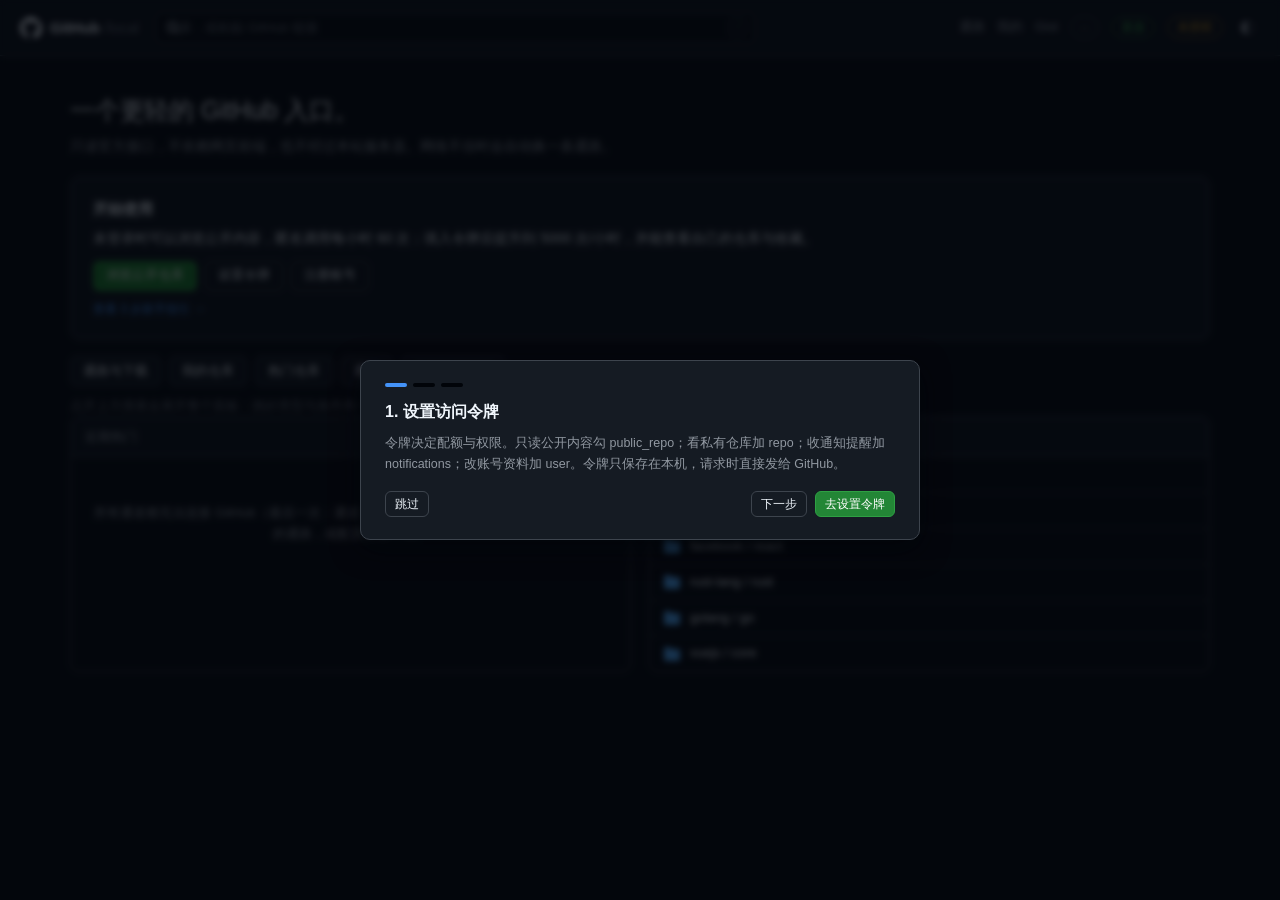
==== commit b06118d6: "README 语言切换链接修复：.md 文件默认渲染预览，源码收进切换按钮，渲染视图可翻译；页面 1.0.36" ====
--- a/GitHub.html
+++ b/GitHub.html
@@ -2963,7 +2963,7 @@
 ;"object"==typeof exports&&"undefined"!=typeof module&&(module.exports=hljs);
 </script>
 <script>
-const APP_VERSION = '1.0.35';
+const APP_VERSION = '1.0.36';
 'use strict';
 
 /* ============================================================
@@ -6013,7 +6013,13 @@
   document.title = name + ' · ' + o + '/' + r;
   if (text !== null && text.indexOf('\u0000') !== -1) { text = null; isBinary = true; }
 
+  const isMd = /\.(md|markdown|mdx)$/i.test(name);
+  const isSvg = imgMime === 'image/svg+xml';
+  const mdCtx = { owner: o, repo: r, ref, baseDir: dir };
+  const mdKey = o + '/' + r + '@' + ref + ':' + path;
+
   let body;
+  let codeBody = null;
   if (mediaMode) {
     const tag = mediaKind === 'video'
       ? '<video id="mediaPrev" controls playsinline preload="metadata"></video>'
@@ -6034,17 +6040,19 @@
       highlighted = esc(text);
     }
     const lines = text.split('\n').length;
-    body = '<div class="code-view">' +
+    codeBody = '<div class="code-view">' +
       '<div class="gutter">' + Array.from({ length: lines }, (_, i) => i + 1).join('\n') + '</div>' +
       '<pre><code class="hljs">' + highlighted + '</code></pre></div>';
+    // README 的语言切换链接（README.zh-CN.md 等）会落到 blob 视图：
+    // .md 默认渲染预览，源码收进「源码」按钮
+    body = isMd
+      ? '<div class="readme-box markdown-body">' + renderMarkdown(text, mdCtx).innerHTML + '</div>'
+      : codeBody;
   } else {
     body = '<div class="binary-note">' +
       '二进制文件' + (size !== null ? '（' + fmtSize(size) + '）' : '') + '，无法直接预览。<br><br>' +
       '<button class="btn primary" id="dlFile">' + ICON.download + ' 下载文件</button></div>';
   }
-
-  const isMd = /\.(md|markdown|mdx)$/i.test(name);
-  const isSvg = imgMime === 'image/svg+xml';
 
   app.innerHTML = (repo ? repoHeader(repo, 'code') : repoHeaderLite(o, r)) + `
     <div class="panel">
@@ -6053,7 +6061,7 @@
         <span class="path-crumb">${crumbHtml}</span>
         <span class="spacer"></span>
         <span class="mono dim">${size !== null ? fmtSize(size) : ''}</span>
-        ${isMd && text !== null && !mediaMode ? '<button class="btn sm ghost" id="mdToggle">预览</button>' : ''}
+        ${isMd && text !== null && !mediaMode ? '<button class="btn sm ghost" id="mdToggle">源码</button>' : ''}
         ${isSvg && mediaMode && text !== null ? '<button class="btn sm ghost" id="svgToggle">源码</button>' : ''}
         <button class="btn sm" id="dlFile">${ICON.download} 下载</button>
       </div>
@@ -6116,16 +6124,19 @@
   }
 
   if (isMd && text !== null) {
+    const box = $('#fileBody');
+    box.dataset.preview = '1';
+    const bindTr = () => attachBlockTranslate(box, text, mdCtx, mdKey);
+    bindTr();   // 语言切换进来的 README 渲染视图同样可译
     $('#mdToggle').addEventListener('click', (ev) => {
-      const box = $('#fileBody');
       if (box.dataset.preview === '1') {
-        box.innerHTML = body;
+        box.innerHTML = codeBody;
         box.dataset.preview = '0';
         ev.target.textContent = '预览';
       } else {
-        const md = renderMarkdown(text, { owner: o, repo: r, ref, baseDir: dir });
-        box.innerHTML = '<div class="readme-box markdown-body">' + md.innerHTML + '</div>';
+        box.innerHTML = body;
         box.dataset.preview = '1';
+        bindTr();
         ev.target.textContent = '源码';
       }
     });
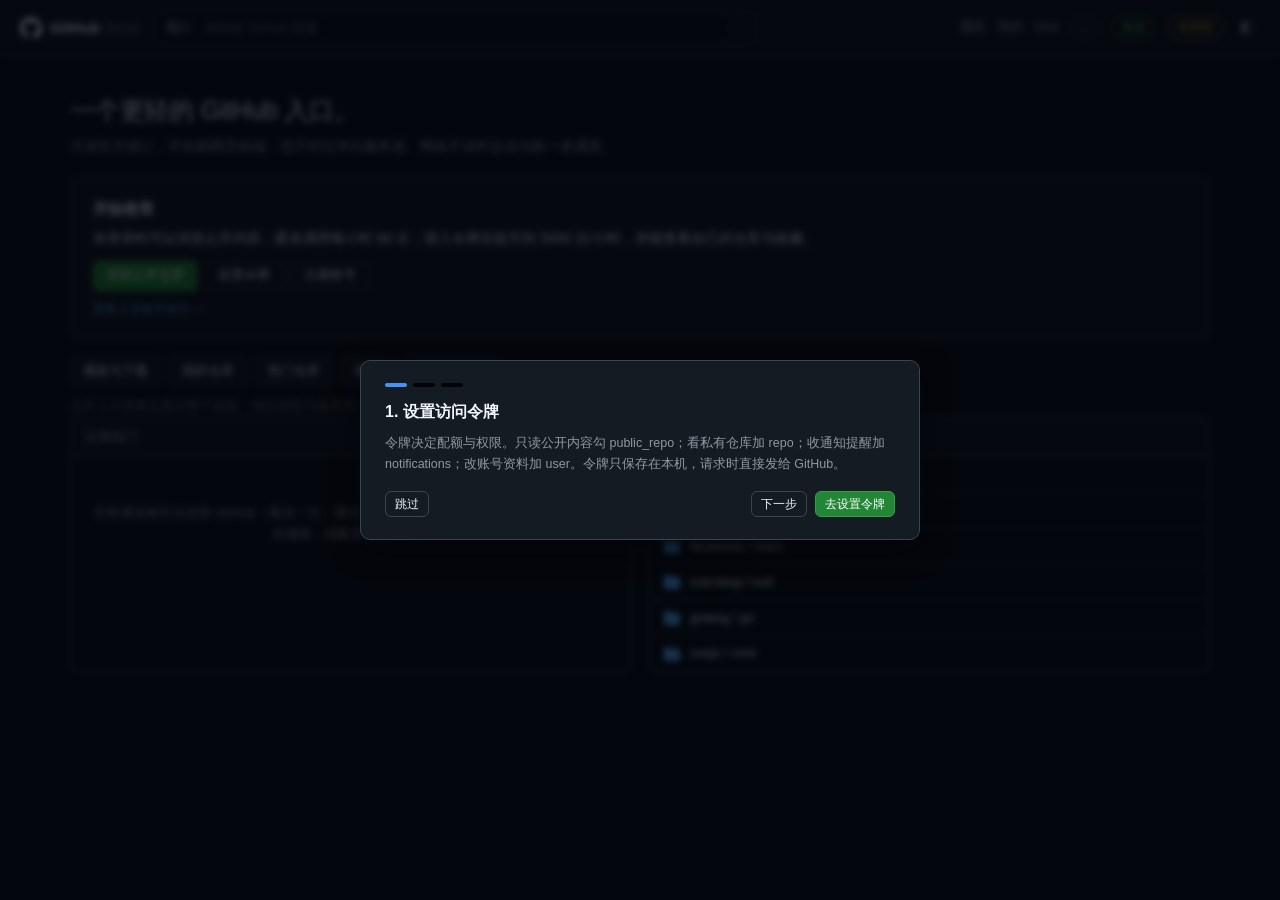
==== commit 7b427c40: "修复翻译后链接显示异常（Markdown 链接整体保护）；界面双语（设置可切 English，主框架与高频文本覆盖）；页面 1.0.37" ====
--- a/GitHub.html
+++ b/GitHub.html
@@ -2963,7 +2963,7 @@
 ;"object"==typeof exports&&"undefined"!=typeof module&&(module.exports=hljs);
 </script>
 <script>
-const APP_VERSION = '1.0.36';
+const APP_VERSION = '1.0.37';
 'use strict';
 
 /* ============================================================
@@ -3067,6 +3067,11 @@
 
 const $ = (s, r = document) => r.querySelector(s);
 const app = $('#app');
+
+/* ---------- 界面语言（zh / en）：新加的界面文本两处都写，保持同步 ---------- */
+const T = (zh, en) => (LS.get('ghl_lang', 'zh') === 'en' ? en : zh);
+const TR_CH = { tencent: 'Tencent', bilibili: 'Bilibili', pollinations: 'Pollinations',
+  libre: 'LibreTranslate', mymemory: 'MyMemory', browser: 'Built-in model' };
 
 /* ---------------------------- 图标 ---------------------------- */
 
@@ -3192,8 +3197,8 @@
 function updateAuthBadge() {
   const b = $('#auth');
   if (!b) return;
-  if (TOKEN) { b.textContent = '已授权'; b.classList.add('ok'); }
-  else { b.textContent = '未授权'; b.classList.remove('ok'); }
+  if (TOKEN) { b.textContent = T('已授权', 'Signed in'); b.classList.add('ok'); }
+  else { b.textContent = T('未授权', 'Sign in'); b.classList.remove('ok'); }
 }
 
 /* ---------------------------- API ---------------------------- */
@@ -4811,24 +4816,26 @@
 /* ---------------------------- 首页 ---------------------------- */
 
 async function viewHome() {
-  document.title = 'GitHub 本地客户端';
+  document.title = T('GitHub 本地客户端', 'GitHub Client');
   const homeHist = histHomeHtml(6);
   app.innerHTML = `
     <div class="hero">
-      <h1>一个更轻的 GitHub 入口。</h1>
-      <p>只读官方接口，不依赖网页前端，也不经过本站服务器。网络不佳时会自动换一条通路。</p>
+      <h1>${T('一个更轻的 GitHub 入口。', 'A lighter window into GitHub.')}</h1>
+      <p>${T('只读官方接口，不依赖网页前端，也不经过本站服务器。网络不佳时会自动换一条通路。',
+             'Read-only official API. No web frontend, no middle server. Falls back to another route automatically when the network degrades.')}</p>
     </div>
     ${TOKEN ? '' : authBanner()}
     <div class="quick-links">
-      <a class="btn" href="#/tools">通路与下载</a>
-      <a class="btn" href="#/me">我的仓库</a>
-      <a class="btn" href="#/search?q=stars:%3E10000&type=repositories">热门仓库</a>
-      <a class="btn" href="#/notifications">通知</a>
-      <button class="btn" id="fromClip">从剪贴板打开</button>
+      <a class="btn" href="#/tools">${T('通路与下载', 'Routes & Downloads')}</a>
+      <a class="btn" href="#/me">${T('我的仓库', 'My Repos')}</a>
+      <a class="btn" href="#/search?q=stars:%3E10000&type=repositories">${T('热门仓库', 'Trending')}</a>
+      <a class="btn" href="#/notifications">${T('通知', 'Notifications')}</a>
+      <button class="btn" id="fromClip">${T('从剪贴板打开', 'Open from clipboard')}</button>
     </div>
-    <p class="hero-tip">点开上方搜索会展开整个面板：挑好类型与条件再一次提交，粘 github.com 链接则直接跳到对应页面。</p>
+    <p class="hero-tip">${T('点开上方搜索会展开整个面板：挑好类型与条件再一次提交，粘 github.com 链接则直接跳到对应页面。',
+      'The search above expands into a full panel: pick type and filters, then search once. Pasted github.com links open directly.')}</p>
     ${homeHist ? `<div class="panel" style="margin-bottom:14px">
-        <div class="panel-head">最近搜索</div>
+        <div class="panel-head">${T('最近搜索', 'Recent searches')}</div>
         <div class="hist-row" id="homeHist">${homeHist}</div>
       </div>` : ''}
     <div class="grid-2">
@@ -4876,14 +4883,15 @@
 
 function authBanner() {
   return `<div class="empty-state">
-    <h3>开始使用</h3>
-    <p class="hint">未登录时可以浏览公开内容，匿名调用每小时 60 次；填入令牌后提升到 5000 次/小时，并能查看自己的仓库与收藏。</p>
+    <h3>${T('开始使用', 'Get started')}</h3>
+    <p class="hint">${T('未登录时可以浏览公开内容，匿名调用每小时 60 次；填入令牌后提升到 5000 次/小时，并能查看自己的仓库与收藏。',
+      'Browse public content anonymously at 60 requests/hour; a token raises it to 5000/hour and unlocks your own repos and stars.')}</p>
     <div class="empty-actions">
-      <button class="btn primary" id="esBrowse">浏览公开仓库</button>
-      <button class="btn" id="openToken">设置令牌</button>
-      <button class="btn ghost" id="esSignup">注册账号</button>
+      <button class="btn primary" id="esBrowse">${T('浏览公开仓库', 'Browse public repos')}</button>
+      <button class="btn" id="openToken">${T('设置令牌', 'Set token')}</button>
+      <button class="btn ghost" id="esSignup">${T('注册账号', 'Sign up')}</button>
     </div>
-    <button class="link-btn" id="esGuide">查看 3 步新手指引 →</button>
+    <button class="link-btn" id="esGuide">${T('查看 3 步新手指引 →', 'Open the 3-step guide →')}</button>
   </div>`;
 }
 
@@ -5356,8 +5364,9 @@
 /** 行内代码、链接、图片不参与翻译，先换成占位符 */
 function protectInline(s) {
   const map = [];
+  // 整个链接 [text](url) 一起保护：URL 换占位符后模型会把括号改成全角、或重排方括号，还原即坏
   const text = String(s).replace(
-    /`[^`\n]+`|https?:\/\/[^\s)\]}>,，。"']+|!\[[^\]]*\]\([^)]*\)/g,
+    /`[^`\n]+`|!\[[^\]]*\]\([^)]*\)|\[[^\]]*\]\([^)]*\)|https?:\/\/[^\s)\]}>,，。"']+/g,
     (m) => {
       let body = m;
       let tail = '';
@@ -5591,9 +5600,9 @@
   };
 
   const label = () => {
-    if (showing) btn.textContent = '看原文';
-    else if (translated) btn.textContent = '看译文';
-    else btn.textContent = '译成中文';
+    if (showing) btn.textContent = T('看原文', 'Original');
+    else if (translated) btn.textContent = T('看译文', 'Translated');
+    else btn.textContent = T('译成中文', 'Translate');
   };
   label();
 
@@ -5621,12 +5630,12 @@
     // 整篇已是中文：不解释、不发请求
     const cjk = (original.match(/[\u4e00-\u9fff]/g) || []).length;
     if (cjk > 20 && cjk > ((original.match(/[A-Za-z]/g) || []).length * 0.5)) {
-      toast('内容主要是中文，无需翻译');
+      toast(T('内容主要是中文，无需翻译', 'Already mostly Chinese; nothing to translate'));
       return;
     }
 
     btn.disabled = true;
-    btn.textContent = '翻译中…';
+    btn.textContent = T('翻译中…', 'Translating…');
     try {
       const bt = await getBrowserTranslator();
       if (!bt) {
@@ -5639,7 +5648,7 @@
       }
       let lastPaint = 0;
       const out = await translateMarkdown(original,
-        (a, b) => { btn.textContent = '翻译中 ' + a + '/' + b; },
+        (a, b) => { btn.textContent = T('翻译中 ', 'Translating ') + a + '/' + b; },
         (partial) => {
           // 译好一段先显示一段，未完成的段落保持原文
           const now = Date.now();
@@ -5652,10 +5661,11 @@
       trCacheSet(cacheKey, out);
       showing = true;
       paint(out);
-      const cn = { tencent: '腾讯', bilibili: 'B 站', pollinations: 'Pollinations',
-        libre: 'LibreTranslate', mymemory: 'MyMemory', browser: '浏览器内置' }[trStats.ch] || '在线通道';
-      toast('已译为中文 · ' + cn + ' · ' + trStats.segs + ' 段' +
-        (trStats.cache ? ' · 缓存命中 ' + trStats.cache + ' 段' : '') +
+      const cn = { tencent: T('腾讯', 'Tencent'), bilibili: T('B 站', 'Bilibili'), pollinations: 'Pollinations',
+        libre: 'LibreTranslate', mymemory: 'MyMemory', browser: T('浏览器内置', 'Built-in model') }[trStats.ch] || T('在线通道', 'online channel');
+      toast(T('已译为中文', 'Translated') + ' · ' + cn + ' · ' + trStats.segs +
+        T(' 段', ' segments') +
+        (trStats.cache ? ' · ' + T('缓存命中 ' + trStats.cache + ' 段', trStats.cache + ' from cache') : '') +
         ' · ' + (trStats.ms / 1000).toFixed(1) + 's', 5000);
     } catch (e) {
       toast('翻译失败：' + e.message + '。可在设置里填自建 LibreTranslate 地址', 6000);
@@ -6050,8 +6060,8 @@
       : codeBody;
   } else {
     body = '<div class="binary-note">' +
-      '二进制文件' + (size !== null ? '（' + fmtSize(size) + '）' : '') + '，无法直接预览。<br><br>' +
-      '<button class="btn primary" id="dlFile">' + ICON.download + ' 下载文件</button></div>';
+      T('二进制文件', 'Binary file') + (size !== null ? ' (' + fmtSize(size) + ')' : '') + T('，无法直接预览。', ', no inline preview.') + '<br><br>' +
+      '<button class="btn primary" id="dlFile">' + ICON.download + ' ' + T('下载文件', 'Download file') + '</button></div>';
   }
 
   app.innerHTML = (repo ? repoHeader(repo, 'code') : repoHeaderLite(o, r)) + `
@@ -6061,9 +6071,9 @@
         <span class="path-crumb">${crumbHtml}</span>
         <span class="spacer"></span>
         <span class="mono dim">${size !== null ? fmtSize(size) : ''}</span>
-        ${isMd && text !== null && !mediaMode ? '<button class="btn sm ghost" id="mdToggle">源码</button>' : ''}
-        ${isSvg && mediaMode && text !== null ? '<button class="btn sm ghost" id="svgToggle">源码</button>' : ''}
-        <button class="btn sm" id="dlFile">${ICON.download} 下载</button>
+        ${isMd && text !== null && !mediaMode ? '<button class="btn sm ghost" id="mdToggle">' + T('源码', 'Source') + '</button>' : ''}
+        ${isSvg && mediaMode && text !== null ? '<button class="btn sm ghost" id="svgToggle">' + T('源码', 'Source') + '</button>' : ''}
+        <button class="btn sm" id="dlFile">${ICON.download} ${T('下载', 'Download')}</button>
       </div>
       <div id="fileBody">${body}</div>
     </div>`;
@@ -6094,9 +6104,9 @@
       });
     }
     el.addEventListener('mediachain-fail', () => {
-      const what = mediaKind === 'img' ? '图片' : (mediaKind === 'video' ? '视频' : '音频');
-      box.innerHTML = '<div class="binary-note">' + what + '预览失败：可能为 Git LFS 指针、' +
-        '浏览器不支持该格式，或所有镜像暂不可用。<br><br>可点击顶栏「下载」获取原文件。</div>';
+      const what = mediaKind === 'img' ? T('图片', 'Image') : (mediaKind === 'video' ? T('视频', 'Video') : T('音频', 'Audio'));
+      box.innerHTML = '<div class="binary-note">' + what + T('预览失败：可能为 Git LFS 指针、', 'Preview failed: possibly a Git LFS pointer, ') + +
+        T('浏览器不支持该格式，或所有镜像暂不可用。<br><br>可点击顶栏「下载」获取原文件。', 'an unsupported format, or all mirrors being down. Use the Download button above.') + '</div>';
       box.dataset.preview = '0';
     });
     if (isSvg && text !== null) {
@@ -6113,11 +6123,11 @@
             Array.from({ length: lines }, (_, i) => i + 1).join('\n') +
             '</div><pre><code class="hljs">' + hl + '</code></pre></div>';
           box.dataset.preview = '0';
-          ev.target.textContent = '图片';
+          ev.target.textContent = T('图片', 'Image');
         } else {
           box.innerHTML = body;
           box.dataset.preview = '1';
-          ev.target.textContent = '源码';
+          ev.target.textContent = T('源码', 'Source');
         }
       });
     }
@@ -6132,12 +6142,12 @@
       if (box.dataset.preview === '1') {
         box.innerHTML = codeBody;
         box.dataset.preview = '0';
-        ev.target.textContent = '预览';
+        ev.target.textContent = T('预览', 'Preview');
       } else {
         box.innerHTML = body;
         box.dataset.preview = '1';
         bindTr();
-        ev.target.textContent = '源码';
+        ev.target.textContent = T('源码', 'Source');
       }
     });
   }
@@ -6342,11 +6352,11 @@
   const pager = (page > 1 || hasNext) ? '<div class="pager">' +
     (page > 1
       ? '<a class="btn sm" href="' + mk({ page: page > 2 ? String(page - 1) : '' }) + '">上一页</a>'
-      : '<span class="btn sm ghost disabled">上一页</span>') +
-    '<span class="dim">第 ' + page + ' 页</span>' +
+      : '<span class="btn sm ghost disabled">' + T('上一页', 'Prev') + '</span') +
+    '<span class="dim">' + T('第 ' + page + ' 页', 'Page ' + page) + '</span>' +
     (hasNext
-      ? '<a class="btn sm" href="' + mk({ page: String(page + 1) }) + '">下一页</a>'
-      : '<span class="btn sm ghost disabled">下一页</span>') +
+      ? '<a class="btn sm" href="' + mk({ page: String(page + 1) }) + '">' + T('下一页', 'Next') + '</a'
+      : '<span class="btn sm ghost disabled">' + T('下一页', 'Next') + '</span') +
     '</div>' : '';
 
   const sortSel = '<label class="filt"><span>排序</span><select id="i-sort">' +
@@ -6598,11 +6608,11 @@
   const pager = (page > 1 || hasNext) ? '<div class="pager">' +
     (page > 1
       ? '<a class="btn sm" href="' + mk(page - 1) + '">上一页</a>'
-      : '<span class="btn sm ghost disabled">上一页</span>') +
-    '<span class="dim">第 ' + page + ' 页</span>' +
+      : '<span class="btn sm ghost disabled">' + T('上一页', 'Prev') + '</span') +
+    '<span class="dim">' + T('第 ' + page + ' 页', 'Page ' + page) + '</span>' +
     (hasNext
-      ? '<a class="btn sm" href="' + mk(page + 1) + '">下一页</a>'
-      : '<span class="btn sm ghost disabled">下一页</span>') +
+      ? '<a class="btn sm" href="' + mk(page + 1) + '">' + T('下一页', 'Next') + '</a'
+      : '<span class="btn sm ghost disabled">' + T('下一页', 'Next') + '</span') +
     '</div>' : '';
 
   app.innerHTML = repoHeader(repo, 'commits') + `
@@ -6713,18 +6723,18 @@
         ${u.bio ? `<div class="p-bio">${esc(u.bio)}</div>` : ''}
         <div class="p-stats">
           <span><b>${fmtNum(u.public_repos)}</b> 仓库</span>
-          <span><b>${fmtNum(u.followers)}</b> 关注者</span>
+          <span><b>${fmtNum(u.followers)}</b> ${T('关注者', 'followers')}</span>
           <span><b>${fmtNum(u.following)}</b> 正在关注</span>
           ${u.location ? `<span>${esc(u.location)}</span>` : ''}
           ${u.blog ? `<span>${ICON.link}<a href="${esc(u.blog)}" target="_blank" rel="noopener">${esc(u.blog)}</a></span>` : ''}
           <span>加入于 ${fmtDate(u.created_at)}</span>
         </div>
         ${srcLink('https://github.com/' + encodeURIComponent(u.login))}
-        ${isMe && canWrite() ? '<div class="repo-actions"><button type="button" class="btn primary" id="newRepo">新建仓库</button></div>' : ''}
+        ${isMe && canWrite() ? '<div class="repo-actions"><button type="button" class="btn primary" id="newRepo">' + T('新建仓库', 'New repository') + '</button></div>' : ''}
       </div>
     </div>
     <div class="panel">
-      <div class="panel-head">${isMe ? '我的仓库' : '公开仓库'} · ${repos.length}</div>
+      <div class="panel-head">${isMe ? T('我的仓库', 'My repos') : T('公开仓库', 'Public repos')} · ${repos.length}</div>
       ${repos.length ? repos.map(repoCard).join('') : '<div class="empty">' + (isMe ? '没有仓库' : '没有公开仓库') + '</div>'}
     </div>`;
 
@@ -6912,13 +6922,13 @@
   };
   const prev = page > 1
     ? '<a class="btn sm" href="' + mk(page - 1) + '">上一页</a>'
-    : '<span class="btn sm ghost disabled">上一页</span>';
+    : '<span class="btn sm ghost disabled">' + T('上一页', 'Prev') + '</span';
   const next = page < maxPage
-    ? '<a class="btn sm" href="' + mk(page + 1) + '">下一页</a>'
-    : '<span class="btn sm ghost disabled">下一页</span>';
+    ? '<a class="btn sm" href="' + mk(page + 1) + '">' + T('下一页', 'Next') + '</a'
+    : '<span class="btn sm ghost disabled">' + T('下一页', 'Next') + '</span';
 
   return '<div class="pager">' + prev +
-    '<span class="dim">第 ' + page + ' / ' + maxPage + ' 页</span>' + next + '</div>';
+    '<span class="dim">' + T('第 ' + page + ' / ' + maxPage + ' 页', 'Page ' + page + ' / ' + maxPage) + '</span>' + next + '</div>';
 }
 
 async function viewSearch(q, type, params) {
@@ -6958,7 +6968,7 @@
 
   // 结果头：总数 + 超限说明（GitHub 检索硬性只返回前 1000 条）
   const head = (unit) => '<div class="panel-head">' + fmtNum(total) + ' ' + unit +
-    (total > 1000 ? '<span class="dim cap-note">GitHub 限制：仅返回前 1000 条，可加筛选缩小范围</span>' : '') +
+    (total > 1000 ? '<span class="dim cap-note">' + T('GitHub 限制：仅返回前 1000 条，可加筛选缩小范围', 'GitHub caps search at the first 1000 results; narrow with filters.') + '</span>' : '') +
     '</div>';
 
   // 空结果的智能建议：按有无筛选与多词关键词给出可执行的重搜动作
@@ -6970,21 +6980,23 @@
       const np = new URLSearchParams();
       np.set('q', q);
       np.set('type', type);
-      acts.push({ label: '清除筛选重搜', hash: '#/search?' + np.toString(), primary: true });
+      acts.push({ label: T('清除筛选重搜', 'Retry without filters'), hash: '#/search?' + np.toString(), primary: true });
     }
     const words = q.trim().split(/\s+/).filter((t) => t.indexOf(':') < 0);
     if (words.length > 1) {
       const np = new URLSearchParams();
       np.set('q', words[0]);
       np.set('type', type);
-      acts.push({ label: '只搜“' + words[0] + '”', hash: '#/search?' + np.toString() });
+      acts.push({ label: T('只搜“' + words[0] + '”', 'Search only "' + words[0] + '"'), hash: '#/search?' + np.toString() });
     }
     if (!acts.length) {
-      return '<div class="empty search-empty"><div>没有结果。换个更短的关键词，或检查拼写；' +
-        '也可以在筛选栏减少条件。</div></div>';
+      return '<div class="empty search-empty"><div>' +
+        T('没有结果。换个更短的关键词，或检查拼写；也可以在筛选栏减少条件。',
+          'No results. Try a shorter keyword, check the spelling, or loosen the filters.') + '</div></div>';
     }
-    return '<div class="empty search-empty"><div>没有结果：' +
-      (hasFilter ? '可能是筛选条件过严，或关键词与筛选不匹配。' : '试试下面的建议。') + '</div>' +
+    return '<div class="empty search-empty"><div>' + T('没有结果：', 'No results: ') +
+      (hasFilter ? T('可能是筛选条件过严，或关键词与筛选不匹配。', 'the filters may be too strict, or do not match the keywords.')
+                 : T('试试下面的建议。', 'try the suggestions below.')) + '</div>' +
       '<div class="se-acts">' + acts.map((a) =>
         '<button type="button" class="btn sm ' + (a.primary ? '' : 'ghost') +
         '" data-seact="' + esc(a.hash) + '">' + esc(a.label) + '</button>').join('') +
@@ -6998,7 +7010,7 @@
         { accept: 'application/vnd.github.text-match+json' });
       total = res.total_count;
       const terms = searchTerms(q);
-      body = '<div class="panel">' + head('个文件') +
+      body = '<div class="panel">' + head(T('个文件', 'files')) +
         (res.items.map((it) => {
           const parts = it.repository.full_name.split('/');
           const frag = (it.text_matches || [])[0];
@@ -7013,7 +7025,7 @@
     } else if (type === 'users') {
       const res = await gh('/search/users' + qs + sortQs);
       total = res.total_count;
-      body = '<div class="panel">' + head('个用户') +
+      body = '<div class="panel">' + head(T('个用户', 'users')) +
         (res.items.map((u) => '<div class="file-row" data-href="#/u/' + encodeURIComponent(u.login) + '">' +
           avatar(u.avatar_url, 26) +
           '<span class="fname-wrap"><span class="fname">' + esc(u.login) + '</span></span>' +
@@ -7022,7 +7034,7 @@
     } else if (type === 'issues') {
       const res = await gh('/search/issues' + qs + sortQs);
       total = res.total_count;
-      body = '<div class="panel">' + head('个议题') +
+      body = '<div class="panel">' + head(T('个议题', 'issues')) +
         (res.items.map((it) => {
           const fo = it.repository_url.split('/').slice(-2);
           return '<div class="file-row" data-href="' +
@@ -7036,7 +7048,7 @@
     } else {
       const res = await gh('/search/repositories' + qs + sortQs);
       total = res.total_count;
-      body = '<div class="panel">' + head('个仓库') +
+      body = '<div class="panel">' + head(T('个仓库', 'repos')) +
         (res.items.map(repoCard).join('') || emptyHelp()) + '</div>';
     }
   } catch (e) {
@@ -7057,8 +7069,8 @@
   }).join('') + '</div>';
 
   app.innerHTML =
-    '<h2 class="page-title">“' + esc(q) + '” 的搜索结果</h2>' +
-    '<div class="search-summary dim">实际检索：<code>' + esc(query) + '</code></div>' +
+    '<h2 class="page-title">' + T('“' + esc(q) + '” 的搜索结果', 'Results for "' + esc(q) + '"') + '</h2>' +
+    '<div class="search-summary dim">' + T('实际检索：', 'Query sent: ') + '<code>' + esc(query) + '</code></div>' +
     tabHtml + searchFilterBar(type, f) + body + searchPager(params, page, total);
 
   bindFileRows();
@@ -7145,8 +7157,8 @@
 
   // 本地收藏：过滤与移除只重绘 #favList，不重新请求页面其余数据
   const favItemsHtml = (items, allCount) => {
-    if (!allCount) return '<div class="empty">还没有本地收藏。仓库页点「☆ 本地收藏」即可加入，仅存本机。</div>';
-    if (!items.length) return '<div class="empty">没有匹配的收藏。</div>';
+    if (!allCount) return '<div class="empty">' + T('还没有本地收藏。仓库页点「☆ 本地收藏」即可加入，仅存本机。', 'No favorites yet. Tap ☆ on a repo page to add one; stored locally only.') + '</div>';
+    if (!items.length) return '<div class="empty">' + T('没有匹配的收藏。', 'No matching favorites.') + '</div>';
     return items.map((f) => `<div class="file-row" data-href="${link(f.o, f.r)}">
         ${ICON.folder}
         <span class="fname-wrap">
@@ -7154,16 +7166,16 @@
           ${f.desc ? `<span class="fmsg">${esc(f.desc)}</span>` : ''}
         </span>
         <span class="fsize">${f.lang ? esc(f.lang) : ''}</span>
-        <button type="button" class="btn sm ghost" data-fav-rm-o="${esc(f.o)}" data-fav-rm-r="${esc(f.r)}">移除</button>
+        <button type="button" class="btn sm ghost" data-fav-rm-o="${esc(f.o)}" data-fav-rm-r="${esc(f.r)}">${T('移除', 'Remove')}</button>
       </div>`).join('');
   };
 
   const favPanel = (has) => `<div class="panel">
-      <div class="panel-head">本地收藏 · <span id="favCount">0</span>
+      <div class="panel-head">${T('本地收藏', 'Favorites')} · <span id="favCount">0</span>
         <span class="spacer"></span>
-        <span class="dim" style="font-size:11.5px">仅本机可见，不写 GitHub</span>
+        <span class="dim" style="font-size:11.5px">${T('仅本机可见，不写 GitHub', 'Local only, never written to GitHub')}</span>
       </div>
-      ${has ? '<div class="fav-search"><input id="favSearch" type="search" enterkeyhint="search" autocomplete="off" placeholder="按名称、描述或语言过滤"></div>' : ''}
+      ${has ? '<div class="fav-search"><input id="favSearch" type="search" enterkeyhint="search" autocomplete="off" placeholder=\'' + T('按名称、描述或语言过滤', 'Filter by name, description or language') + '\'></div>' : ''}
       <div id="favList"></div>
     </div>`;
 
@@ -7207,11 +7219,11 @@
       gh('/user/repos?sort=pushed&per_page=100&affiliation=owner,collaborator,organization_member'),
       gh('/user/starred?per_page=40').catch(() => [])
     ]);
-    document.title = u.login + ' · 我的';
+    document.title = u.login + ' · ' + T('我的', 'Me');
     // 三个面板共用同一套本地过滤：收藏由 updateFav 处理（含移除），仓库与 Star 走 wireFilter
     const matchRepo = (r) => r.full_name + ' ' + (r.description || '') + ' ' + (r.language || '');
     const filterBar = (id) => '<div class="fav-search"><input id="' + id +
-      '" type="search" enterkeyhint="search" autocomplete="off" placeholder="按名称、描述或语言过滤"></div>';
+      '" type="search" enterkeyhint="search" autocomplete="off" placeholder=\'' + T('按名称、描述或语言过滤', 'Filter by name, description or language') + '\'></div>';
     app.innerHTML = `
       <div class="profile">
         ${avatar(u.avatar_url, 72)}
@@ -7219,30 +7231,30 @@
           <h1>${esc(u.name || u.login)}</h1>
           <div class="login">${esc(u.login)}</div>
           <div class="p-stats">
-            <span><b>${fmtNum(u.public_repos)}</b> 公开仓库</span>
-            <span><b>${fmtNum(u.followers)}</b> 关注者</span>
-            <a href="#/u/${encodeURIComponent(u.login)}">公开主页 →</a>
+            <span><b>${fmtNum(u.public_repos)}</b> ${T('公开仓库', 'public repos')}</span>
+            <span><b>${fmtNum(u.followers)}</b> ${T('关注者', 'followers')}</span>
+            <a href="#/u/${encodeURIComponent(u.login)}">' + T('公开主页 →', 'Public profile →') + '</a>
           </div>
-          ${canWrite() ? '<div class="repo-actions"><button type="button" class="btn primary" id="newRepo">新建仓库</button></div>' : ''}
+          ${canWrite() ? '<div class="repo-actions"><button type="button" class="btn primary" id="newRepo">' + T('新建仓库', 'New repository') + '</button></div>' : ''}
         </div>
       </div>
       ${favPanel(favList().length > 0)}
       <div class="panel">
-        <div class="panel-head">我的仓库 · <span id="ownCount">${repos.length}</span></div>
+        <div class="panel-head">${T('我的仓库', 'My repos')} · <span id="ownCount">${repos.length}</span></div>
         ${repos.length ? filterBar('ownSearch') : ''}
         <div id="ownList"></div>
       </div>
       <div class="panel">
-        <div class="panel-head">已 Star · <span id="starCount">${starred.length}</span>
+        <div class="panel-head">${T('已 Star', 'Starred')} · <span id="starCount">${starred.length}</span>
           <span class="spacer"></span>
-          <span class="dim" style="font-size:11.5px">公开可见</span>
+          <span class="dim" style="font-size:11.5px">${T('公开可见', 'Publicly visible')}</span>
         </div>
         ${starred.length ? filterBar('starSearch') : ''}
         <div id="starList"></div>
       </div>`;
     bindFav();
-    wireFilter('#ownSearch', '#ownList', '#ownCount', repos, repoCard, matchRepo, '<div class="empty">没有仓库</div>');
-    wireFilter('#starSearch', '#starList', '#starCount', starred, repoCard, matchRepo, '<div class="empty">还没有 Star</div>');
+    wireFilter('#ownSearch', '#ownList', '#ownCount', repos, repoCard, matchRepo, '<div class="empty">' + T('没有仓库', 'No repositories') + '</div>');
+    wireFilter('#starSearch', '#starList', '#starCount', starred, repoCard, matchRepo, '<div class="empty">' + T('还没有 Star', 'Nothing starred yet') + '</div>');
     const nr = $('#newRepo');
     if (nr) nr.addEventListener('click', openNewRepoDialog);
   } catch (e) {
@@ -7538,10 +7550,23 @@
 
   mask.innerHTML = `
     <div class="modal-card">
-      <h3>连接设置</h3>
+      <h3>${T('连接设置', 'Settings')}</h3>
 
       <div class="set-block">
-        <h4>访问令牌</h4>
+        <h4>${T('界面语言', 'UI language')}</h4>
+        <label class="filt" style="margin-bottom:0">
+          <span>Language</span>
+          <select id="uiLang">
+            <option value="zh" ${LS.get('ghl_lang', 'zh') !== 'en' ? 'selected' : ''}>${T('中文（默认）', '中文（默认）')}</option>
+            <option value="en" ${LS.get('ghl_lang', 'zh') === 'en' ? 'selected' : ''}>English</option>
+          </select>
+        </label>
+        <p class="hint" style="margin:6px 0 0">${T('切换后立即重载页面。英文界面覆盖主框架与高频文本，长提示暂以中文显示并逐步补齐。',
+          'Reloads the page immediately. English covers the main UI; long hints stay Chinese for now and are being translated gradually.')}</p>
+      </div>
+
+      <div class="set-block">
+        <h4>${T('访问令牌', 'Access token')}</h4>
         <p class="hint">
           匿名调用每小时 60 次，浏览几个仓库就会耗尽；填入令牌后为 5000 次。
           令牌存在浏览器本地，随请求直接发给 GitHub。
@@ -7748,6 +7773,12 @@
   const close = () => { mask.hidden = true; mask.innerHTML = ''; };
   $('#tkCancel').addEventListener('click', close);
   mask.addEventListener('click', (e) => { if (e.target === mask) close(); });
+
+  const uiLang = $('#uiLang');
+  if (uiLang) uiLang.addEventListener('change', () => {
+    LS.set('ghl_lang', uiLang.value);
+    location.reload();   // 全部界面文本按新语言重渲染，最简单也最可靠
+  });
 
   const refreshCacheInfo = () => {
     const el = $('#cacheInfo');
@@ -9026,7 +9057,8 @@
 /* ---------------------------- 搜索面板 ---------------------------- */
 
 const SEARCH_TYPES = [
-  ['repositories', '仓库'], ['code', '代码'], ['users', '用户'], ['issues', '议题']
+  ['repositories', T('仓库', 'Repos')], ['code', T('代码', 'Code')],
+  ['users', T('用户', 'Users')], ['issues', T('议题', 'Issues')]
 ];
 
 function emptyFilters() {
@@ -9140,10 +9172,11 @@
 
 function histPanelHtml() {
   const list = histList();
-  if (!list.length) return '<div class="hist-head"><span>搜索历史</span></div>' +
-    '<div class="hist-empty">还没有记录。搜索过一次后，这里可以重跑、改名或删除。</div>';
-  return '<div class="hist-head"><span>搜索历史</span><span class="spacer"></span>' +
-    '<button type="button" class="btn sm ghost" data-hclear>清空</button></div>' +
+  if (!list.length) return '<div class="hist-head"><span>' + T('搜索历史', 'Search history') + '</span></div>' +
+    '<div class="hist-empty">' + T('还没有记录。搜索过一次后，这里可以重跑、改名或删除。',
+      'No history yet. After a search you can rerun, rename or remove entries here.') + '</div>';
+  return '<div class="hist-head"><span>' + T('搜索历史', 'Search history') + '</span><span class="spacer"></span>' +
+    '<button type="button" class="btn sm ghost" data-hclear>' + T('清空', 'Clear') + '</button></div>' +
     list.map((it) => histItemHtml(it, true)).join('');
 }
 
@@ -9344,7 +9377,7 @@
           '<svg viewBox="0 0 16 16" width="17" height="17" class="sp-ico">' +
             '<path fill="currentColor" d="M10.68 11.74a6 6 0 0 1-7.922-8.982 6 6 0 0 1 8.982 7.922l3.04 3.04a.749.749 0 0 1-.326 1.275.749.749 0 0 1-.734-.215ZM11.5 7a4.5 4.5 0 1 0-8.999 0 4.5 4.5 0 0 0 8.999 0Z"/>' +
           '</svg>' +
-          '<input id="sp-q" type="text" placeholder="输入关键词，或粘贴 GitHub 链接" value="' +
+          '<input id="sp-q" type="text" placeholder="' + T('输入关键词，或粘贴 GitHub 链接', 'Keywords, or paste a GitHub link') + '" value="' +
             esc(st.q) + '" autocomplete="off" spellcheck="false">' +
         '</div>' +
         '<div class="sp-types">' +
@@ -9359,15 +9392,15 @@
              ['in:readme', '含 README'], ['fork:false', '不含 fork'], ['archived:false', '排除归档']
             ].map(([tok, label]) =>
               '<button type="button" class="sp-chip" data-tok="' + esc(tok) + '">' + esc(label) + '</button>').join('') +
-            '<span class="dim sp-syntax-tip">点击追加到关键词</span></div>'
+            '<span class="dim sp-syntax-tip">' + T('点击追加到关键词', 'Click to append') + '</span></div>'
           : '') +
         '<div class="sp-preview" id="sp-preview"></div>' +
         '<div class="sp-suggest" id="sp-suggest"></div>' +
         '<div class="sp-hist" id="sp-hist">' + histPanelHtml() + '</div>' +
         '<div class="sp-actions">' +
-          '<span class="sp-hint">Enter 搜索　Esc 关闭</span>' +
+          '<span class="sp-hint">' + T('Enter 搜索　Esc 关闭', 'Enter to search · Esc to close') + '</span>' +
           '<span class="spacer"></span>' +
-          '<button type="button" class="btn primary" id="sp-go">搜索</button>' +
+          '<button type="button" class="btn primary" id="sp-go">' + T('搜索', 'Search') + '</button>' +
         '</div>' +
       '</div>';
 
@@ -9483,6 +9516,14 @@
 window.addEventListener('hashchange', route);
 
 document.addEventListener('DOMContentLoaded', () => {
+  // 顶栏静态文本按当前界面语言替换
+  const navTools = document.querySelector('.topnav a[data-nav="tools"]');
+  const navMe = document.querySelector('.topnav a[data-nav="me"]');
+  if (navTools) navTools.textContent = T('通路', 'Routes');
+  if (navMe) navMe.textContent = T('我的', 'Me');
+  const qBtn = $('#q');
+  if (qBtn) qBtn.setAttribute('title', T('搜索', 'Search'));
+
   setupSearch();
   setupTheme();
   updateAuthBadge();
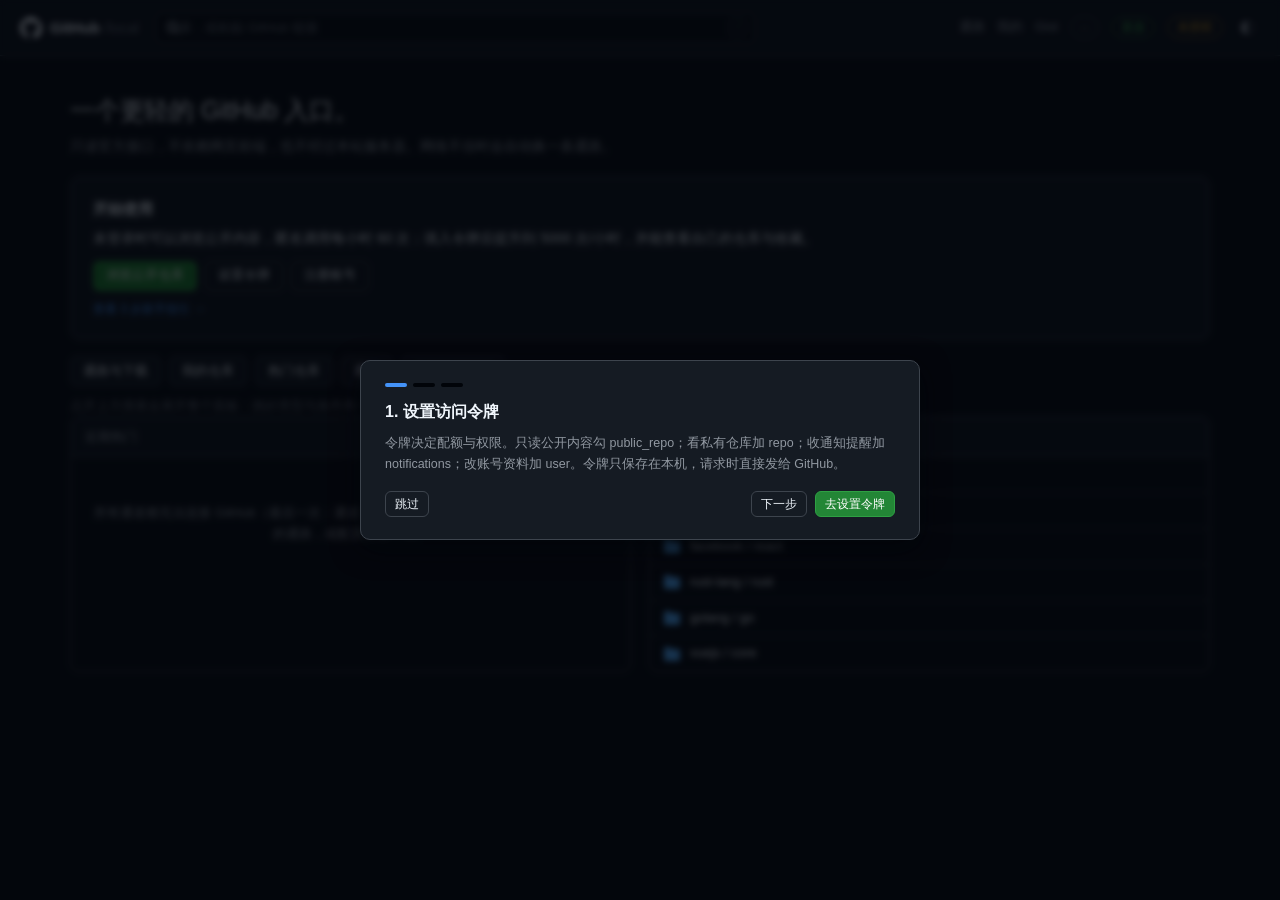
==== commit 7f33e869: "修复渲染视图图片溢出（fileBody 横向滚动 + 图片高度自适应）；搜索筛选：语言扩充至 33 项、Android 栏升级为操作系统栏（Windows/macOS/Linux/iOS/Androi" ====
--- a/GitHub.html
+++ b/GitHub.html
@@ -1236,7 +1236,10 @@
   line-height: 1.55;
   white-space: pre;
 }
-.markdown-body img { max-width: 100%; border-radius: 6px; background: var(--bg-subtle); }
+.markdown-body img { max-width: 100%; height: auto; border-radius: 6px; background: var(--bg-subtle); }
+/* 渲染视图兜底：宽表格 / 长代码撑宽时容器内滚动，而不是被 panel 裁掉一半 */
+#fileBody { overflow-x: auto; }
+.markdown-body pre { overflow-x: auto; max-width: 100%; }
 .markdown-body table {
   border-collapse: collapse;
   margin: 0 0 1em;
@@ -2963,7 +2966,7 @@
 ;"object"==typeof exports&&"undefined"!=typeof module&&(module.exports=hljs);
 </script>
 <script>
-const APP_VERSION = '1.0.37';
+const APP_VERSION = '1.0.38';
 'use strict';
 
 /* ============================================================
@@ -6751,7 +6754,10 @@
   ['python', 'Python'], ['java', 'Java'], ['go', 'Go'], ['rust', 'Rust'],
   ['c', 'C'], ['cpp', 'C++'], ['csharp', 'C#'], ['php', 'PHP'], ['ruby', 'Ruby'],
   ['swift', 'Swift'], ['kotlin', 'Kotlin'], ['dart', 'Dart'], ['shell', 'Shell'],
-  ['html', 'HTML'], ['css', 'CSS'], ['vue', 'Vue'], ['lua', 'Lua'], ['r', 'R']
+  ['html', 'HTML'], ['css', 'CSS'], ['vue', 'Vue'], ['lua', 'Lua'], ['r', 'R'],
+  ['scala', 'Scala'], ['haskell', 'Haskell'], ['elixir', 'Elixir'], ['perl', 'Perl'],
+  ['objective-c', 'Objective-C'], ['sql', 'SQL'], ['matlab', 'MATLAB'], ['julia', 'Julia'],
+  ['zig', 'Zig'], ['powershell', 'PowerShell'], ['dockerfile', 'Dockerfile'], ['assembly', 'Assembly']
 ];
 
 /** 相对时间 → 具体日期，用于 pushed:>= 限定 */
@@ -6778,7 +6784,7 @@
 
   if (type === 'repositories') {
     // GitHub 没有“有 APK”限定符，用 topic 近似：android-app / f-droid / android
-    if (f.android) add('topic', f.android);
+    if (f.os) add('topic', f.os);
     if (f.stars) add('stars', '>=' + f.stars);
     const d = pushedDate(f.pushed);
     if (d) add('pushed', '>=' + d);
@@ -6818,45 +6824,48 @@
   const parts = [];
 
   if (type === 'repositories') {
-    parts.push(box('排序', select('sort', [
-      ['', '最佳匹配'], ['stars', 'Star 最多'], ['forks', 'Fork 最多'],
-      ['updated', '最近更新'], ['help-wanted-issues', '待协助最多']
+    parts.push(box(T('排序', 'Sort'), select('sort', [
+      ['', T('最佳匹配', 'Best match')], ['stars', T('Star 最多', 'Most stars')], ['forks', T('Fork 最多', 'Most forks')],
+      ['updated', T('最近更新', 'Recently updated')], ['help-wanted-issues', T('待协助最多', 'Most help wanted')]
     ], f.sort)));
-    parts.push(box('语言', select('lang', SEARCH_LANGS, f.lang)));
-    parts.push(box('Android', select('android', [
-      ['', '不限'], ['android-app', 'Android 应用'], ['f-droid', 'F-Droid 应用'], ['android', 'Android 项目']
-    ], f.android)));
+    parts.push(box(T('语言', 'Language'), select('lang', SEARCH_LANGS.map(([v, t]) => [v, v === '' ? T(t, 'Any language') : t]), f.lang)));
+    parts.push(box(T('操作系统', 'OS'), select('os', [
+      ['', T('不限', 'Any')], ['windows', 'Windows'], ['macos', 'macOS'], ['linux', 'Linux'],
+      ['android', 'Android'], ['ios', 'iOS']
+    ], f.os)));
     parts.push(box('Star', select('stars', [
-      ['', '不限'], ['50', '≥ 50'], ['500', '≥ 500'], ['5000', '≥ 5000'], ['20000', '≥ 2 万']
+      ['', T('不限', 'Any')], ['50', '≥ 50'], ['500', '≥ 500'], ['5000', '≥ 5000'], ['20000', '≥ 2 万']
     ], f.stars)));
-    parts.push(box('更新', select('pushed', [
-      ['', '不限'], ['week', '一周内'], ['month', '一月内'], ['year', '一年内']
+    parts.push(box(T('更新', 'Updated'), select('pushed', [
+      ['', T('不限', 'Any')], ['week', T('一周内', 'This week')], ['month', T('一月内', 'This month')], ['year', T('一年内', 'This year')]
     ], f.pushed)));
   } else if (type === 'code') {
-    parts.push(box('语言', select('lang', SEARCH_LANGS, f.lang)));
-    parts.push(box('限定仓库', input('repo', 'owner/repo', f.repo)));
-    parts.push(box('路径', input('path', 'src/components', f.path)));
+    parts.push(box(T('语言', 'Language'), select('lang', SEARCH_LANGS.map(([v, t]) => [v, v === '' ? T(t, 'Any language') : t]), f.lang)));
+    parts.push(box(T('限定仓库', 'Repository'), input('repo', 'owner/repo', f.repo)));
+    parts.push(box(T('路径', 'Path'), input('path', 'src/components', f.path)));
   } else if (type === 'users') {
-    parts.push(box('排序', select('sort', [
-      ['', '最佳匹配'], ['followers', '关注者最多'], ['repositories', '仓库最多'], ['joined', '最近加入']
+    parts.push(box(T('排序', 'Sort'), select('sort', [
+      ['', T('最佳匹配', 'Best match')], ['followers', T('关注者最多', 'Most followers')],
+      ['repositories', T('仓库最多', 'Most repos')], ['joined', T('最近加入', 'Newest')]
     ], f.sort)));
-    parts.push(box('类型', select('utype', [
-      ['', '不限'], ['user', '用户'], ['org', '组织']
+    parts.push(box(T('类型', 'Type'), select('utype', [
+      ['', T('不限', 'Any')], ['user', T('用户', 'User')], ['org', T('组织', 'Org')]
     ], f.utype)));
-    parts.push(box('仓库数', select('repos', [
-      ['', '不限'], ['10', '≥ 10'], ['50', '≥ 50'], ['200', '≥ 200']
+    parts.push(box(T('仓库数', 'Repos'), select('repos', [
+      ['', T('不限', 'Any')], ['10', '≥ 10'], ['50', '≥ 50'], ['200', '≥ 200']
     ], f.repos)));
   } else if (type === 'issues') {
-    parts.push(box('排序', select('sort', [
-      ['', '最佳匹配'], ['comments', '评论最多'], ['created', '最新创建'], ['updated', '最近更新']
+    parts.push(box(T('排序', 'Sort'), select('sort', [
+      ['', T('最佳匹配', 'Best match')], ['comments', T('评论最多', 'Most commented')],
+      ['created', T('最新创建', 'Newest')], ['updated', T('最近更新', 'Recently updated')]
     ], f.sort)));
-    parts.push(box('状态', select('state', [
-      ['', '不限'], ['open', '打开'], ['closed', '已关闭']
+    parts.push(box(T('状态', 'State'), select('state', [
+      ['', T('不限', 'Any')], ['open', T('打开', 'Open')], ['closed', T('已关闭', 'Closed')]
     ], f.state)));
-    parts.push(box('类型', select('kind', [
-      ['', '议题和 PR'], ['issue', '仅议题'], ['pr', '仅 PR']
+    parts.push(box(T('类型', 'Kind'), select('kind', [
+      ['', T('议题和 PR', 'Issues & PRs')], ['issue', T('仅议题', 'Issues only')], ['pr', T('仅 PR', 'PRs only')]
     ], f.kind)));
-    parts.push(box('标签', input('label', 'bug', f.label)));
+    parts.push(box(T('标签', 'Label'), input('label', 'bug', f.label)));
   }
 
   return '<div class="filter-bar">' + parts.join('') + '</div>';
@@ -6865,7 +6874,7 @@
 /** 筛选控件改动后写回 URL，交给路由重绘 */
 function bindSearchFilters() {
   const map = {
-    'f-sort': 'sort', 'f-lang': 'lang', 'f-android': 'android', 'f-stars': 'stars', 'f-pushed': 'pushed',
+    'f-sort': 'sort', 'f-lang': 'lang', 'f-os': 'os', 'f-stars': 'stars', 'f-pushed': 'pushed',
     'f-repo': 'repo', 'f-path': 'path', 'f-utype': 'utype', 'f-repos': 'repos',
     'f-state': 'state', 'f-kind': 'kind', 'f-label': 'label'
   };
@@ -6940,7 +6949,7 @@
     sort: params.get('sort') || '',
     order: params.get('order') || 'desc',
     lang: params.get('lang') || '',
-    android: params.get('android') || '',
+    os: params.get('os') || params.get('android') || '',
     stars: params.get('stars') || '',
     pushed: params.get('pushed') || '',
     repo: params.get('repo') || '',
@@ -9063,7 +9072,7 @@
 
 function emptyFilters() {
   return {
-    sort: '', lang: '', android: '', stars: '', pushed: '', repo: '', path: '',
+    sort: '', lang: '', os: '', stars: '', pushed: '', repo: '', path: '',
     label: '', utype: '', repos: '', state: '', kind: ''
   };
 }
@@ -9147,6 +9156,7 @@
   const pair = SEARCH_TYPES.filter((x) => x[0] === (it.type || 'repositories'))[0];
   const bits = [pair ? pair[1] : '仓库'];
   if (f.lang) bits.push('语言 ' + f.lang);
+  if (f.os) bits.push('OS ' + f.os);
   if (f.stars) bits.push('★>' + f.stars);
   if (f.pushed) bits.push(f.pushed);
   if (f.sort) bits.push('排序 ' + f.sort);
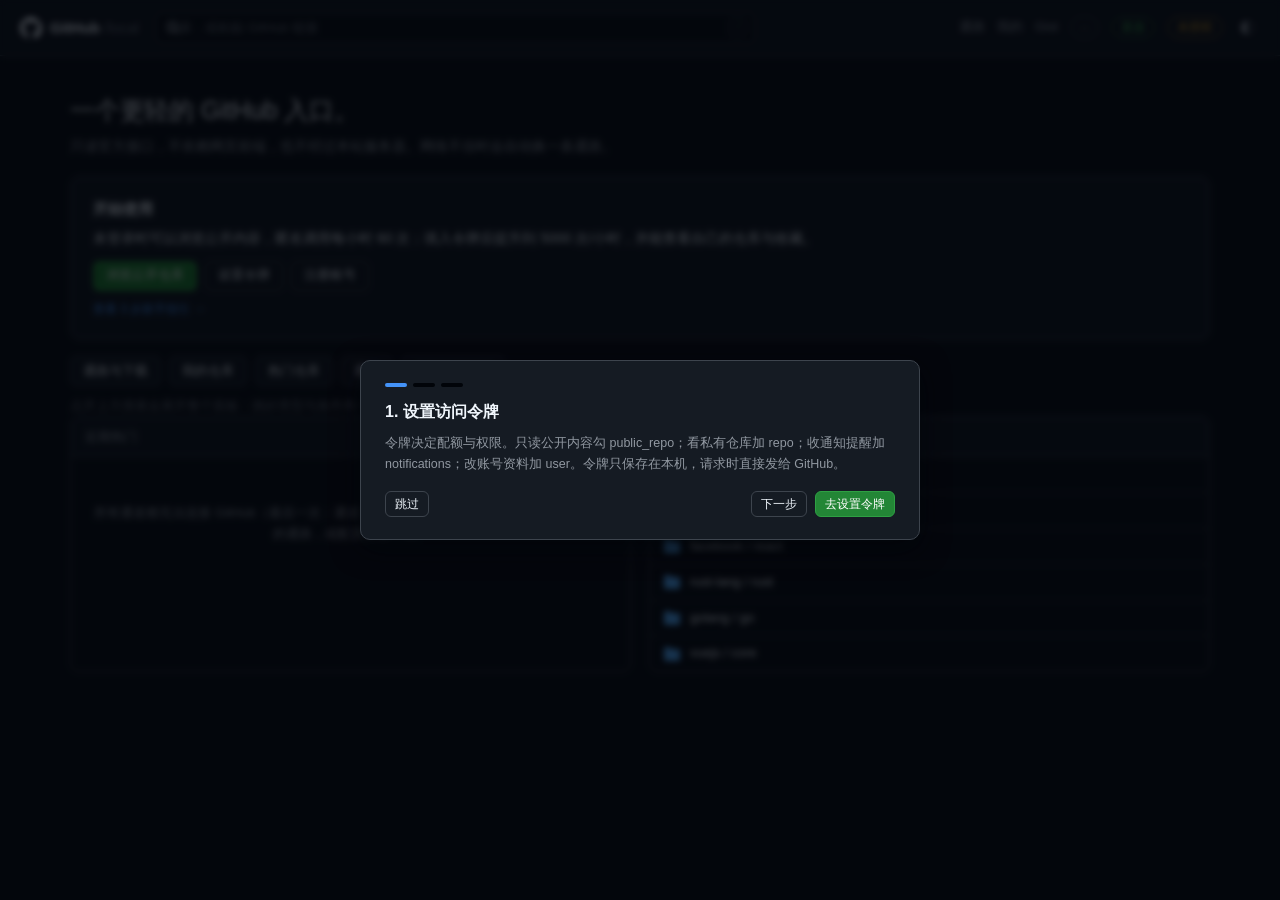
==== commit 2a226676: "英文界面补齐：设置面板全量、新手指引、通知页双语化；页面 1.0.39" ====
--- a/GitHub.html
+++ b/GitHub.html
@@ -2966,7 +2966,7 @@
 ;"object"==typeof exports&&"undefined"!=typeof module&&(module.exports=hljs);
 </script>
 <script>
-const APP_VERSION = '1.0.38';
+const APP_VERSION = '1.0.39';
 'use strict';
 
 /* ============================================================
@@ -4235,17 +4235,18 @@
 }
 
 async function viewNotifications() {
-  document.title = '通知 · GitHub 本地客户端';
+  document.title = T('通知', 'Notifications') + ' · ' + T('GitHub 本地客户端', 'GitHub Client');
 
   if (!TOKEN) {
     app.innerHTML = `<div class="panel">
-      <div class="panel-head">通知</div>
+      <div class="panel-head">${T('通知', 'Notifications')}</div>
       <div class="empty-state">
-        <h3>需要访问令牌</h3>
-        <p class="hint">通知是账号级数据，只有带上令牌才能读取。令牌需包含 <code>notifications</code> 作用域。</p>
+        <h3>${T('需要访问令牌', 'Access token required')}</h3>
+        <p class="hint">${T('通知是账号级数据，只有带上令牌才能读取。令牌需包含 <code>notifications</code> 作用域。',
+          'Notifications are account data; a token is required to read them, with the <code>notifications</code> scope.')}</p>
         <div class="empty-actions">
-          <button class="btn primary" id="nfToken">去设置令牌</button>
-          <a class="btn" href="#/">回首页</a>
+          <button class="btn primary" id="nfToken">${T('去设置令牌', 'Set token')}</button>
+          <a class="btn" href="#/">${T('回首页', 'Home')}</a>
         </div>
       </div>
     </div>`;
@@ -4258,28 +4259,29 @@
   const items = await notifRefresh({ silent: true });
   const last = Number(LS.get(NOTIF_LAST_KEY, '0') || 0);
   const status = notifState.err
-    ? '<span style="color:var(--red)">读取失败：' + esc(notifState.err) + '</span>'
-    : '上次检查 ' + (last ? new Date(last).toLocaleTimeString('zh-CN') : '—') +
-      ' · 每 ' + Math.round(notifIntervalMs() / 60000) + ' 分钟自动检查';
+    ? '<span style="color:var(--red)">' + T('读取失败：', 'Failed to read: ') + esc(notifState.err) + '</span>'
+    : T('上次检查 ', 'Last check ') + (last ? new Date(last).toLocaleTimeString('zh-CN') : '—') +
+      ' · ' + T('每 ', 'every ') + Math.round(notifIntervalMs() / 60000) + T(' 分钟自动检查', ' min auto check');
 
   let scopeWarn = '';
   if (items && !items.length) {
     const ok = await notifScopeOk();
     if (ok === false) {
       scopeWarn = '<p class="hint" style="color:var(--yellow);margin:0 0 12px">' +
-        '当前令牌没有 <code>notifications</code> 作用域，接口会返回空列表。' +
-        '换一个带该作用域的令牌后才能收到提醒。</p>';
+        T('当前令牌没有 <code>notifications</code> 作用域，接口会返回空列表。换一个带该作用域的令牌后才能收到提醒。',
+          'The current token lacks the <code>notifications</code> scope, so the API returns an empty list. Use a token with that scope to receive alerts.') +
+        '</p>';
     }
   }
 
   const groups = notifGrouped(items || []);
   app.innerHTML = `
     <div class="notif-head">
-      <h2>通知${notifState.unread ? '（' + notifState.unread + ' 条未读）' : ''}</h2>
+      <h2>${T('通知', 'Notifications')}${notifState.unread ? T('（' + notifState.unread + ' 条未读）', ' (' + notifState.unread + ' unread)') : ''}</h2>
       <span class="spacer" style="flex:1"></span>
-      <button class="btn sm ghost" id="nfRefresh">刷新</button>
-      <button class="btn sm" id="nfAllRead" ${notifState.unread ? '' : 'disabled'}>全部标为已读</button>
-      <button class="btn sm ghost" id="nfSet">设置</button>
+      <button class="btn sm ghost" id="nfRefresh">${T('刷新', 'Refresh')}</button>
+      <button class="btn sm" id="nfAllRead" ${notifState.unread ? '' : 'disabled'}>${T('全部标为已读', 'Mark all read')}</button>
+      <button class="btn sm ghost" id="nfSet">${T('设置', 'Settings')}</button>
     </div>
     <div class="notif-sub">${status}</div>
     ${scopeWarn}
@@ -4288,7 +4290,7 @@
         <div class="notif-ghead">
           <a href="${link(g.full.split('/')[0], g.full.split('/')[1])}">${esc(g.full)}</a>
           <span class="spacer"></span>
-          <button class="btn sm ghost notif-mark" data-repo="${esc(g.full)}">该仓库标为已读</button>
+          <button class="btn sm ghost notif-mark" data-repo="${esc(g.full)}">${T('该仓库标为已读', 'Mark repo read')}</button>
         </div>
         ${g.items.map((it) => `
           <div class="notif-item unread" data-id="${esc(it.id)}">
@@ -4297,15 +4299,15 @@
               <div class="notif-title">${esc(notifItemTitle(it))}</div>
               <div class="notif-meta">
                 ${notifIcon(it.subject && it.subject.type)}
-                <span>${esc((it.subject && it.subject.type) || '通知')}</span>
+                <span>${esc((it.subject && it.subject.type) || T('通知', 'notification'))}</span>
                 <span class="notif-reason">${esc(notifReasonLabel(it.reason))}</span>
                 <span>${esc(timeAgo(it.updated_at))}</span>
               </div>
             </span>
-            <button class="btn sm ghost notif-mark" data-mark="${esc(it.id)}">已读</button>
+            <button class="btn sm ghost notif-mark" data-mark="${esc(it.id)}">${T('已读', 'Read')}</button>
           </div>`).join('')}
       </div>`).join('')
-    : '<div class="empty">' + (notifState.err ? esc(notifState.err) : '没有未读通知') + '</div>'}`;
+    : '<div class="empty">' + (notifState.err ? esc(notifState.err) : T('没有未读通知', 'No unread notifications')) + '</div>'}`;
 
   bindNotifPage();
 }
@@ -4917,21 +4919,24 @@
 
 const GUIDE = [
   {
-    t: '设置访问令牌',
-    d: '令牌决定配额与权限。只读公开内容勾 public_repo；看私有仓库加 repo；收通知提醒加 notifications；改账号资料加 user。令牌只保存在本机，请求时直接发给 GitHub。',
-    btn: '去设置令牌',
+    t: () => T('设置访问令牌', 'Set an access token'),
+    d: () => T('令牌决定配额与权限。只读公开内容勾 public_repo；看私有仓库加 repo；收通知提醒加 notifications；改账号资料加 user。令牌只保存在本机，请求时直接发给 GitHub。',
+      'The token sets quota and permissions. Public-only: check public_repo; private repos add repo; notifications add notifications; profile updates add user. It stays in this browser and is sent directly to GitHub.'),
+    btn: () => T('去设置令牌', 'Set token'),
     act: (close) => { close(); openSettings(); }
   },
   {
-    t: '打开一个仓库',
-    d: '仓库页可以查看文件、提交、Issues 与 Releases。先用一个公开仓库熟悉结构，左侧文件树可以直接进入子目录。',
-    btn: '打开 microsoft/vscode',
+    t: () => T('打开一个仓库', 'Open a repository'),
+    d: () => T('仓库页可以查看文件、提交、Issues 与 Releases。先用一个公开仓库熟悉结构，左侧文件树可以直接进入子目录。',
+      'A repo page shows files, commits, issues and releases. Try a public repo first; the file tree on the left drills into subdirectories.'),
+    btn: () => T('打开 microsoft/vscode', 'Open microsoft/vscode'),
     act: (close) => { close(); location.hash = link('microsoft', 'vscode'); }
   },
   {
-    t: '搜索与下载',
-    d: '顶部搜索支持类型与条件组合；「通路与下载」里可以下载单个文件，并查看下载位置与下载记录。',
-    btn: '打开搜索',
+    t: () => T('搜索与下载', 'Search and download'),
+    d: () => T('顶部搜索支持类型与条件组合；「通路与下载」里可以下载单个文件，并查看下载位置与下载记录。',
+      'The top search combines type and filters; "Routes & Downloads" downloads single files and keeps a download history.'),
+    btn: () => T('打开搜索', 'Open search'),
     act: (close) => { close(); openSearchPanel({ q: '' }); }
   }
 ];
@@ -4947,16 +4952,16 @@
   mask.innerHTML = `
     <div class="modal-card">
       <div class="guide-dots">${GUIDE.map((_, i) => `<span class="${i === step ? 'on' : ''}"></span>`).join('')}</div>
-      <h3>${step + 1}. ${esc(g.t)}</h3>
-      <p class="hint">${esc(g.d)}</p>
+      <h3>${step + 1}. ${esc(g.t())}</h3>
+      <p class="hint">${esc(g.d())}</p>
       <div class="modal-actions">
-        <button class="btn ghost sm" id="gdSkip">跳过</button>
+        <button class="btn ghost sm" id="gdSkip">${T('跳过', 'Skip')}</button>
         <span class="spacer"></span>
-        ${step > 0 ? '<button class="btn sm ghost" id="gdPrev">上一步</button>' : ''}
+        ${step > 0 ? '<button class="btn sm ghost" id="gdPrev">' + T('上一步', 'Back') + '</button>' : ''}
         ${step < GUIDE.length - 1
-          ? '<button class="btn sm" id="gdNext">下一步</button>'
-          : '<button class="btn sm ghost" id="gdDone">完成</button>'}
-        <button class="btn primary sm" id="gdAct">${esc(g.btn)}</button>
+          ? '<button class="btn sm" id="gdNext">' + T('下一步', 'Next') + '</button>'
+          : '<button class="btn sm ghost" id="gdDone">' + T('完成', 'Done') + '</button>'}
+        <button class="btn primary sm" id="gdAct">${esc(g.btn())}</button>
       </div>
     </div>`;
   const close = () => {
@@ -7577,62 +7582,57 @@
       <div class="set-block">
         <h4>${T('访问令牌', 'Access token')}</h4>
         <p class="hint">
-          匿名调用每小时 60 次，浏览几个仓库就会耗尽；填入令牌后为 5000 次。
-          令牌存在浏览器本地，随请求直接发给 GitHub。
+          ${T('匿名调用每小时 60 次，浏览几个仓库就会耗尽；填入令牌后为 5000 次。 令牌存在浏览器本地，随请求直接发给 GitHub。', 'Anonymous access is 60 requests/hour (a few repo visits will use it up); a token raises it to 5000. The token stays in this browser and is sent directly to GitHub.')}
         </p>
         <div class="scope-pick">
-          <label class="form-check"><input type="checkbox" id="scPriv" ${LS.get('ghl_sc_priv', '0') === '1' ? 'checked' : ''}> <span>读取私有仓库 <code>repo</code></span></label>
-          <label class="form-check"><input type="checkbox" id="scUser" ${LS.get('ghl_sc_user', '0') === '1' ? 'checked' : ''}> <span>修改账号资料 <code>user</code></span></label>
-          <label class="form-check"><input type="checkbox" id="scNotif" ${LS.get('ghl_sc_notif', '1') === '0' ? '' : 'checked'}> <span>读取通知提醒 <code>notifications</code></span></label>
+          <label class="form-check"><input type="checkbox" id="scPriv" ${LS.get('ghl_sc_priv', '0') === '1' ? 'checked' : ''}> <span>${T('读取私有仓库 <code>repo</code>', 'Read private repos <code>repo</code>')}</span></label>
+          <label class="form-check"><input type="checkbox" id="scUser" ${LS.get('ghl_sc_user', '0') === '1' ? 'checked' : ''}> <span>${T('修改账号资料 <code>user</code>', 'Update profile <code>user</code>')}</span></label>
+          <label class="form-check"><input type="checkbox" id="scNotif" ${LS.get('ghl_sc_notif', '1') === '0' ? '' : 'checked'}> <span>${T('读取通知提醒 <code>notifications</code>', 'Read notifications <code>notifications</code>')}</span></label>
         </div>
         <div id="scopeHint" class="dim" style="font-size:11.5px;margin:-2px 0 8px"></div>
         <div class="tk-links">
           <a class="btn sm" id="tkGen"
              href="https://github.com/settings/tokens/new?scopes=public_repo&description=GitHub%20Web%20Client"
-             target="_blank" rel="noopener">去 GitHub 生成令牌 ↗</a>
-          <button class="btn sm ghost" id="tkCmd" title="复制 gh 命令">复制 gh 命令</button>
+             target="_blank" rel="noopener">${T('去 GitHub 生成令牌 ↗', 'Create token on GitHub ↗')}</a>
+          <button class="btn sm ghost" id="tkCmd" title="${T('复制 gh 命令', 'Copy gh command')}">${T('复制 gh 命令', 'Copy gh command')}</button>
         </div>
         <p class="hint" style="font-size:11.5px;margin-top:8px">
-          勾选上面的用途后点「去 GitHub 生成令牌」，链接会自动带上对应作用域。
-          若链接打不开，说明 github.com 在当前网络不可达；装了 gh CLI 的话，在终端跑 <code>gh auth token</code> 可直接取出已有令牌。
+          ${T('勾选上面的用途后点「去 GitHub 生成令牌」，链接会自动带上对应作用域。 若链接打不开，说明 github.com 在当前网络不可达；装了 gh CLI 的话，在终端跑 <code>gh auth token</code> 可直接取出已有令牌。', 'Pick the scopes above, then use "Create token on GitHub" - the link carries the matching scopes. If the link fails, github.com is unreachable from this network; with gh CLI installed, run <code>gh auth token</code> in a terminal to get an existing token.')}
         </p>
         <input id="tk" type="password" placeholder="ghp_… 或 github_pat_…" value="${esc(TOKEN)}" spellcheck="false">
         <div class="modal-actions">
-          <button class="btn ghost sm" id="tkClear">清除</button>
-          <button class="btn ghost sm" id="guideOpen">新手引导</button>
+          <button class="btn ghost sm" id="tkClear"">Clear</button>
+          <button class="btn ghost sm" id="guideOpen">${T('新手引导', 'Onboarding guide')}</button>
           <span class="spacer"></span>
-          <button class="btn primary sm" id="tkSave">保存令牌</button>
+          <button class="btn primary sm" id="tkSave">${T('保存令牌', 'Save token')}</button>
         </div>
         <div id="tkStatus" class="dim" style="font-size:12px;margin-top:8px"></div>
       </div>
 
       <div class="set-block">
-        <h4>账号</h4>
-        <div id="acctBox" class="dim" style="font-size:12px">加载中…</div>
+        <h4>${T('账号', 'Account')}</h4>
+        <div id="acctBox" class="dim" style="font-size:12px">${T('加载中…', 'Loading…')}</div>
       </div>
 
       <div class="set-block">
-        <h4>自建中转 <span class="dim" style="font-weight:400">可选，但最稳</span></h4>
+        <h4>${T('自建中转 <span class="dim" style="font-weight:400">可选，但最稳</span>', 'Self-hosted proxy <span class="dim" style="font-weight:400">optional, most reliable</span>')}</h4>
         <p class="hint">
-          填一个你自己的中转地址，它会排在中转通道的第一位。
-          可以填纯前缀（<code>https://x.workers.dev/</code>），也可以填带 <code>{url}</code> 的模板
-          （<code>https://x.workers.dev/?url={url}</code>）。部署方法见项目里的 worker.js。
+          ${T('填一个你自己的中转地址，它会排在中转通道的第一位。 可以填纯前缀（<code>https://x.workers.dev/</code>），也可以填带 <code>{url}</code> 的模板 （<code>https://x.workers.dev/?url={url}</code>）。部署方法见项目里的 worker.js。', 'Enter your own proxy address; it is tried before any public relay. Either a plain prefix (<code>https://x.workers.dev/</code>) or a template with <code>{url}</code> (<code>https://x.workers.dev/?url={url}</code>). See worker.js in the repo for deployment.')}
         </p>
         <input id="px" type="text" placeholder="https://your-worker.workers.dev/" value="${esc(LS.get('ghl_proxy', ''))}" spellcheck="false">
         <div class="modal-actions">
-          <button class="btn ghost sm" id="pxClear">清除</button>
+          <button class="btn ghost sm" id="pxClear"">Clear</button>
           <span class="spacer"></span>
-          <button class="btn sm" id="pxTest">测试</button>
-          <button class="btn primary sm" id="pxSave">保存</button>
+          <button class="btn sm" id="pxTest"">Test</button>
+          <button class="btn primary sm" id="pxSave"">Save</button>
         </div>
         <div id="pxStatus" class="dim" style="font-size:12px;margin-top:8px"></div>
       </div>
 
       <div class="set-block">
-        <h4>本地缓存</h4>
+        <h4>${T('本地缓存', 'Local cache')}</h4>
         <p class="hint" style="margin-bottom:8px">
-          浏览过的内容留在本机。有效期内再次访问不会请求 GitHub，因此不消耗配额。
-          仓库信息 8 分钟、文件与目录 5 分钟、README 30 分钟、搜索 10 分钟。
+          ${T('浏览过的内容留在本机。有效期内再次访问不会请求 GitHub，因此不消耗配额。仓库信息 8 分钟、文件与目录 5 分钟、README 30 分钟、搜索 10 分钟。', 'Viewed content is cached locally. Within its TTL it is served without hitting GitHub, so no quota is used. Repo info 8 min, files and dirs 5 min, README 30 min, search 10 min.')}
         </p>
         <div class="modal-actions" style="margin-top:0">
           <span class="dim" id="cacheInfo" style="font-size:12px"></span>
@@ -7642,9 +7642,9 @@
       </div>
 
       <div class="set-block">
-        <h4>搜索历史</h4>
+        <h4>${T('搜索历史', 'Search history')}</h4>
         <p class="hint" style="margin-bottom:8px">
-          每次检索记一条，含关键词、类型与筛选条件，存在本机。搜索面板里可重跑、改名或删除单条，首页显示最近几条。
+          ${T('每次检索记一条，含关键词、类型与筛选条件，存在本机。搜索面板里可重跑、改名或删除单条，首页显示最近几条。', 'Each search is stored locally with keywords, type and filters. Rerun, rename or delete entries in the search panel; the home page shows the latest few.')}
         </p>
         <div class="modal-actions" style="margin-top:0">
           <span class="dim" id="histInfo" style="font-size:12px"></span>
@@ -7654,26 +7654,24 @@
       </div>
 
       <div class="set-block">
-        <h4>写操作</h4>
-        <p class="hint">默认关闭，仅读取。开启后可在仓库页收藏、Fork 与上传文件，并在「我的」页新建仓库。
-           写请求只发给直连或自建通道，不经过公共中转。</p>
+        <h4>${T('写操作', 'Write operations')}</h4>
+        <p class="hint">${T('默认关闭，仅读取。开启后可在仓库页收藏、Fork 与上传文件，并在「我的」页新建仓库。 写请求只发给直连或自建通道，不经过公共中转。', 'Off by default (read-only). When enabled you can star, fork and upload from a repo page, and create repos under "Me". Write requests only go to direct or self-hosted routes, never through public relays.')}</p>
         <label class="form-check">
           <input type="checkbox" id="wrEn" ${writeEnabled() ? 'checked' : ''}>
-          <span>启用写操作（需要带 <code>repo</code> 作用域的令牌）</span>
+          <span>${T('启用写操作（需要带 <code>repo</code> 作用域的令牌）', 'Enable write operations (token needs <code>repo</code> scope)')}</span>
         </label>
       </div>
 
       <div class="set-block">
-        <h4>翻译</h4>
+        ${T('<h4>翻译</h4>', '<h4>Translation</h4>')}
         <p class="hint" style="margin-bottom:10px">
-          大段文字会显示「译成中文」按钮。六个通道按顺序尝试，前一个失败自动换下一个；
-          选定的通道提到最前，其余仍作兜底。
+          ${T('大段文字会显示「译成中文」按钮。六个通道按顺序尝试，前一个失败自动换下一个； 选定的通道提到最前，其余仍作兜底。', 'Long text gets a "Translate" button. Six channels are tried in order, failing over automatically; the preferred channel goes first, the rest stay as fallback.')}
         </p>
 
         <label class="filt" style="margin-bottom:10px">
-          <span>优先使用</span>
+          <span>${T('优先使用', 'Preferred')}</span>
           <select id="trMode">
-            <option value="auto">自动（本地模型优先）</option>
+            <option value="auto">${T('自动（本地模型优先）', 'Auto (local model first)')}</option>
             <option value="browser">浏览器本地模型</option>
             <option value="tencent">腾讯翻译</option>
             <option value="bilibili">B 站 Index-Translate</option>
@@ -7684,51 +7682,49 @@
         </label>
 
         <div class="tr-custom">
-          <input id="trlStyle" type="text" placeholder="翻译偏好（可选），如：保留 API 名称英文"
+          <input id="trlStyle" type="text" placeholder="${T('翻译偏好（可选），如：保留 API 名称英文', 'Translation preference (optional), e.g. keep API names in English')}"
                  value="${esc(LS.get('ghl_tr_style', ''))}" spellcheck="false">
           <input id="trl" type="text" placeholder="LibreTranslate 地址，如 https://lt.example.com"
                  value="${esc(LS.get('ghl_translate', ''))}" spellcheck="false">
-          <input id="trlKey" type="text" placeholder="API Key（该服务要求时填写）"
+          <input id="trlKey" type="text" placeholder="${T('API Key（该服务要求时填写）', 'API key (only if the service requires it)')}"
                  value="${esc(LS.get('ghl_translate_key', ''))}" spellcheck="false">
         </div>
 
         <label class="form-check" style="margin:10px 0 0">
           <input type="checkbox" id="trAuto" ${trAutoShow() ? 'checked' : ''}>
-          <span>打开页面时自动显示已缓存过的译文（不主动发起新翻译）</span>
+          <span>${T('打开页面时自动显示已缓存过的译文（不主动发起新翻译）', 'Auto-show cached translations when opened (never starts new requests)')}</span>
         </label>
 
         <div class="modal-actions" style="margin-top:10px">
           <span class="dim" id="trStatus" style="font-size:11.5px"></span>
           <span class="spacer"></span>
-          <button class="btn ghost sm" id="trlClear">恢复自动</button>
-          <button class="btn primary sm" id="trlSave">保存</button>
+          <button class="btn ghost sm" id="trlClear">${T('恢复自动', 'Reset to auto')}</button>
+          <button class="btn primary sm" id="trlSave"">Save</button>
         </div>
       </div>
 
       <div class="set-block" id="set-notify">
-        <h4>通知提醒</h4>
+        <h4>${T('通知提醒', 'Notifications')}</h4>
         <p class="hint" style="margin-bottom:10px">
-          被 @、被回复、被指派或订阅的议题有新动静时，GitHub 会写入一条通知。
-          开启后按下面的间隔检查未读列表，出现新条目时提醒：客户端弹系统通知，网页端弹浏览器通知（需先授权）。
-          顶栏铃铛显示未读数，点开可就地标记已读。令牌需要 <code>notifications</code> 作用域。
+          ${T('被 @、被回复、被指派或订阅的议题有新动静时，GitHub 会写入一条通知。 开启后按下面的间隔检查未读列表，出现新条目时提醒：客户端弹系统通知，网页端弹浏览器通知（需先授权）。 顶栏铃铛显示未读数，点开可就地标记已读。令牌需要 <code>notifications</code> 作用域。', 'When you are @-mentioned, replied to, assigned, or a watched thread changes, GitHub writes a notification. Enabled, the unread list is checked at the interval below and new items raise an alert: system notification in the app, browser notification on the web (grant first). The bell in the top bar shows the unread count; tap to mark read in place. Token needs <code>notifications</code> scope.')}
         </p>
         <label class="form-check" style="margin-bottom:10px">
           <input type="checkbox" id="nfOn" ${notifEnabled() ? 'checked' : ''}>
-          <span>启用通知检查</span>
+          <span>${T('启用通知检查', 'Enable notification checks')}</span>
         </label>
         <label class="filt" style="margin-bottom:10px">
-          <span>检查间隔</span>
+          <span>${T('检查间隔', 'Check interval')}</span>
           <select id="nfMin">
-            <option value="1">1 分钟</option>
-            <option value="3">3 分钟</option>
-            <option value="5">5 分钟</option>
-            <option value="10">10 分钟</option>
-            <option value="30">30 分钟</option>
+            <option value="1">${T('1 分钟', '1 min')}</option>
+            <option value="3">${T('3 分钟', '3 min')}</option>
+            <option value="5">${T('5 分钟', '5 min')}</option>
+            <option value="10">${T('10 分钟', '10 min')}</option>
+            <option value="30">${T('30 分钟', '30 min')}</option>
           </select>
         </label>
         <label class="form-check" style="margin-bottom:10px">
           <input type="checkbox" id="nfSys" ${notifSysEnabled() ? 'checked' : ''}>
-          <span>新通知时弹出系统通知</span>
+          <span>${T('新通知时弹出系统通知', 'Raise a system notification for new items')}</span>
         </label>
         <div class="modal-actions" style="margin-top:0">
           <span class="dim" id="nfStatus" style="font-size:11.5px"></span>
@@ -7739,11 +7735,9 @@
       </div>
 
       <div class="set-block">
-        <h4>自动更新</h4>
+        <h4>${T('自动更新', 'Auto update')}</h4>
         <p class="hint" style="margin-bottom:10px">
-          当前版本 <b id="updVer"></b>。每隔最多 6 小时读取一次来源仓库的 <code>VERSION</code> 文件，
-          发现新版本时顶栏显示箭头，点击即更新。http(s) 页面直接热替换；本地 file:// 页面则下载新文件，
-          替换原文件后重新打开。
+          ${T('当前版本 <b id="updVer"></b>。每隔最多 6 小时读取一次来源仓库的 <code>VERSION</code> 文件， 发现新版本时顶栏显示箭头，点击即更新。http(s) 页面直接热替换；本地 file:// 页面则下载新文件， 替换原文件后重新打开。', 'Current version <b id="updVer"></b>. The source repo VERSION file is checked at most every 6 hours; a new version shows an arrow in the top bar, tap to update. http(s) pages hot-swap in place; local file:// pages download the new file, replace the original and reopen.')}
         </p>
         <p class="hint" id="updShellHint" style="display:none;color:var(--yellow);margin:-2px 0 10px"></p>
         <label class="form-check" style="margin-bottom:10px">
@@ -7751,31 +7745,30 @@
           <span>启用自动检查（默认开启）</span>
         </label>
         <label class="filt" style="margin-bottom:10px">
-          <span>更新源</span>
-          <input id="updRepo" type="text" placeholder="owner/repo，留空为默认源"
+          <span>${T('更新源', 'Update source')}</span>
+          <input id="updRepo" type="text" placeholder="${T('owner/repo，留空为默认源', 'owner/repo, empty for the default source')}"
                  value="${esc(LS.get('ghl_upd_repo', ''))}" spellcheck="false" style="flex:1">
         </label>
         <div class="modal-actions">
           <span class="dim" id="updStatus" style="font-size:11.5px"></span>
           <span class="spacer"></span>
-          <button class="btn sm ghost" id="apkDl">下载安装包</button>
-          <button class="btn sm" id="updCheck">检查更新</button>
+          <button class="btn sm ghost" id="apkDl">${T('下载安装包', 'Download APK')}</button>
+          <button class="btn sm" id="updCheck">${T('检查更新', 'Check for updates')}</button>
         </div>
       </div>
 
       <div class="set-block">
-        <h4>当前通路</h4>
+        <h4>${T('当前通路', 'Current routes')}</h4>
         ${chRows}
         <div class="modal-actions">
-          <button class="btn sm" id="reprobe2">重新探测</button>
+          <button class="btn sm" id="reprobe2">${T('重新探测', 'Re-probe')}</button>
           <span class="spacer"></span>
-          <button class="btn" id="tkCancel">关闭</button>
+          <button class="btn" id="tkCancel"">Close</button>
         </div>
       </div>
 
       <p class="hint" style="font-size:11.5px;margin-top:14px;margin-bottom:0">
-        直连通道不会把令牌交给第三方；走公共中转时，请求头会经过该中转服务。
-        若在意这一点，请配置自建中转，或只用直连。
+        ${T('直连通道不会把令牌交给第三方；走公共中转时，请求头会经过该中转服务。 若在意这一点，请配置自建中转，或只用直连。', 'Direct routes never hand your token to a third party; public relays do see the request headers. If that matters, set up a self-hosted proxy or use direct only.')}
       </p>
     </div>`;
 
@@ -7793,7 +7786,7 @@
     const el = $('#cacheInfo');
     if (el) {
       const n = cacheCount();
-      el.textContent = n ? '已缓存 ' + n + ' 项' : '暂无缓存';
+      el.textContent = n ? (n + ' cached') : T('暂无缓存', 'No cache');
     }
   };
   refreshCacheInfo();
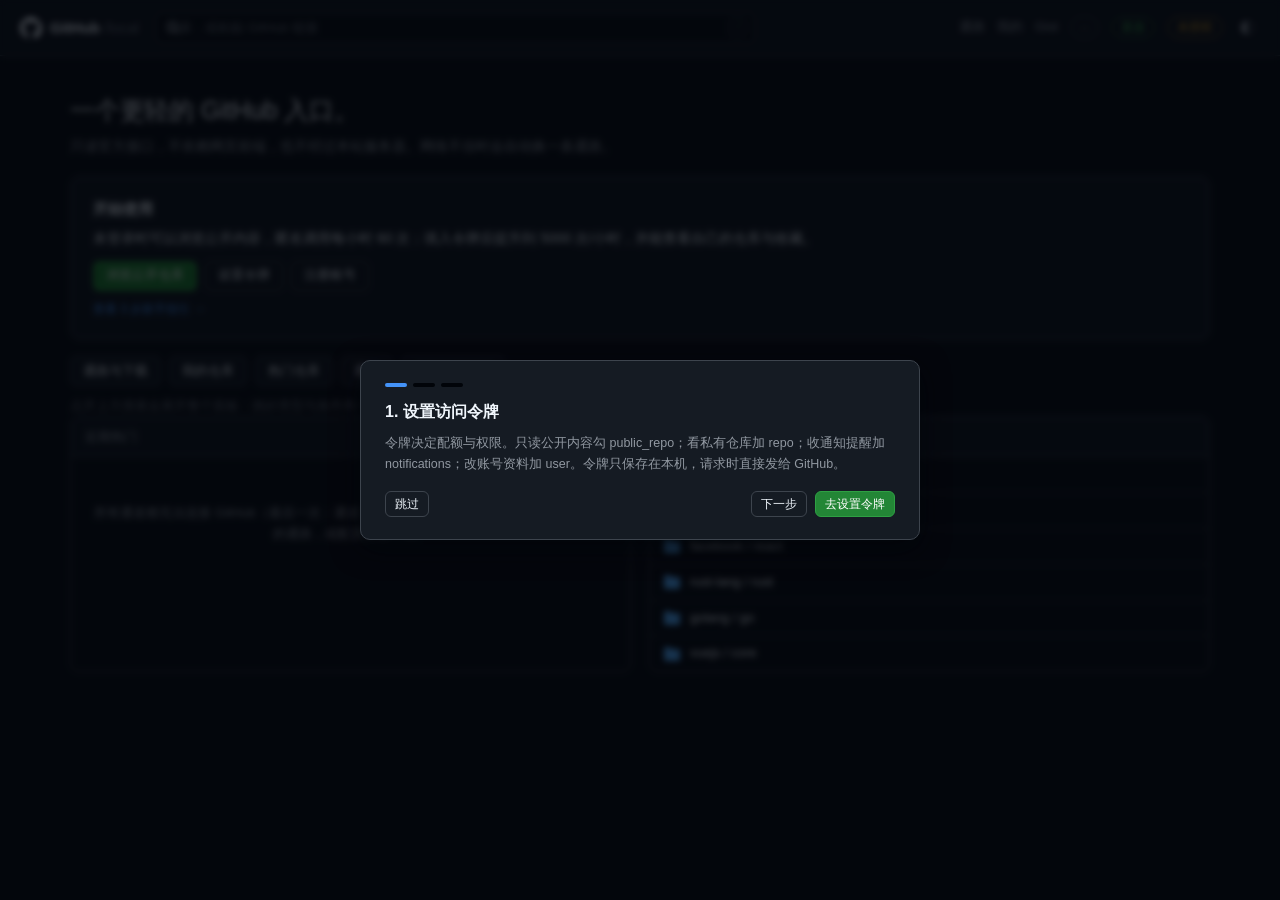
==== commit b52cad6b: "翻译目标语言跟随界面语言：English 界面译成英文（腾讯 auto 源实测、LLM 指令与偏好随方向、缓存按目标语言分键、方向感知的中文/英文检测）；页面 1.0.40" ====
--- a/GitHub.html
+++ b/GitHub.html
@@ -2966,7 +2966,7 @@
 ;"object"==typeof exports&&"undefined"!=typeof module&&(module.exports=hljs);
 </script>
 <script>
-const APP_VERSION = '1.0.39';
+const APP_VERSION = '1.0.40';
 'use strict';
 
 /* ============================================================
@@ -5038,9 +5038,13 @@
 
 const TR_CACHE = 'ghtr:';
 let browserTr;   // undefined=未探测, null=不支持, 否则是 Translator 实例
+/** 翻译方向跟随界面语言：中文界面译成中文，English 界面译成英文 */
+const trTarget = () => (LS.get('ghl_lang', 'zh') === 'en' ? 'en' : 'zh');
+const trSource = () => (trTarget() === 'en' ? 'auto' : 'en');
 
 /** 粗略判断是否以英文为主：剔除代码、链接、标签后，汉字占比低于 10% 才算 */
-function looksEnglish(text) {
+/** 是否值得翻译：按目标方向判断（zh 目标看内容是否以英文为主，en 目标看是否含中日韩文本） */
+function needsTranslate(text) {
   let t = String(text || '');
   t = t.replace(/```[\s\S]*?```/g, ' ');          // 代码块
   t = t.replace(/`[^`\n]*`/g, ' ');                // 行内代码
@@ -5048,10 +5052,11 @@
   t = t.replace(/https?:\/\/\S+/g, ' ');           // 裸链接
   t = t.replace(/<[^>]+>/g, ' ');                  // HTML 标签
 
-  const cjk = (t.match(/[\u4e00-\u9fff]/g) || []).length;
+  const cjk = (t.match(/[\u4e00-\u9fff\u3040-\u30ff\uac00-\ud7af]/g) || []).length;
   const latin = (t.match(/[A-Za-z]/g) || []).length;
   const total = cjk + latin;
   if (total < 120) return false;                   // 太短不判断
+  if (trTarget() === 'en') return cjk > 0 && cjk / total > 0.02;
   return cjk / total < 0.10;
 }
 
@@ -5094,15 +5099,17 @@
 }
 
 async function getBrowserTranslator() {
-  if (browserTr !== undefined) return browserTr;
+  const dir = trSource() + '>' + trTarget();
+  if (browserTr && browserTr.dir === dir) return browserTr;
   if (typeof self.Translator !== 'object' || !self.Translator) { browserTr = null; return null; }
   try {
     if (self.Translator.availability) {
-      const st = await self.Translator.availability({ sourceLanguage: 'en', targetLanguage: 'zh' });
+      const st = await self.Translator.availability({ sourceLanguage: trSource(), targetLanguage: trTarget() });
       if (st === 'unavailable') { browserTr = null; return null; }
       if (st === 'downloadable') { browserTr = null; return null; }  // 需要下载模型，不擅自触发
     }
-    browserTr = await self.Translator.create({ sourceLanguage: 'en', targetLanguage: 'zh' });
+    browserTr = await self.Translator.create({ sourceLanguage: trSource(), targetLanguage: trTarget() });
+    browserTr.dir = dir;   // 界面语言切换后方向变了，重建实例
   } catch (_) {
     browserTr = null;
   }
@@ -5122,6 +5129,8 @@
 
 /** MyMemory：单次 500 字符上限 */
 async function myMemoryTranslate(text) {
+  // MyMemory 不支持自动检测：英文界面下源语言未知，直接让该通道失败走兜底
+  if (trTarget() !== 'zh') throw new Error('MyMemory 仅支持英译中');
   const url = 'https://api.mymemory.translated.net/get?langpair=en|zh-CN&q=' +
     encodeURIComponent(text.slice(0, 480));
   const res = await fetchT(url, {}, 12000);
@@ -5148,7 +5157,7 @@
   if (!base) throw new Error('未配置 LibreTranslate 地址');
   const key = String(LS.get('ghl_translate_key', '') || '').trim();
 
-  const body = { q: text, source: 'en', target: 'zh', format: 'text' };
+  const body = { q: text, source: trTarget() === 'en' ? 'auto' : 'en', target: trTarget(), format: 'text' };
   if (key) body.api_key = key;
 
   const res = await fetchT(base + '/translate', {
@@ -5171,8 +5180,8 @@
       header: { fn: 'auto_translation', client_key: 'browser-chrome-110.0.0-Mac OS' },
       type: 'plain',
       model_category: 'normal',
-      source: { lang: 'en', text_list: list },
-      target: { lang: 'zh' }
+      source: { lang: trSource() === 'auto' ? 'auto' : 'en', text_list: list },
+      target: { lang: trTarget() }
     })
   }, 10000);
   if (!res.ok) throw new Error('腾讯翻译 HTTP ' + res.status);
@@ -5215,6 +5224,12 @@
 
 /** 术语与风格：LLM 通道（B 站 / Pollinations）共用的系统提示，保证全篇译法一致 */
 function trStyleSystem() {
+  if (trTarget() === 'en') {
+    const prefEn = String(LS.get('ghl_tr_style', '') || '').trim();
+    let sysEn = 'You are a translation engine. Translate the user text into English, keeping the Markdown structure and line breaks. ' +
+      'Keep code identifiers, filenames, command-line samples and proper nouns untranslated. Output only the translation.';
+    return prefEn ? sysEn + ' User preference: ' + prefEn : sysEn;
+  }
   const base = '你是翻译引擎。把用户文本译成简体中文，保留 Markdown 结构与换行，只输出译文。' +
     '术语全篇一致：repository→仓库、issue→议题、pull request→拉取请求、commit→提交、fork→复刻、' +
     'release→发行版、workflow→工作流、CLI→命令行；代码标识符、文件名、命令行示例与专有名词保留原文，不翻译。';
@@ -5248,7 +5263,8 @@
 
 /** Pollinations：免密钥的文本生成接口，用作翻译通道。慢，适合兜底 */
 async function pollinationsTranslate(text) {
-  const q = 'Translate the following English text into Simplified Chinese. ' +
+  const tgt = trTarget() === 'en' ? 'English' : 'Simplified Chinese';
+  const q = 'Translate the following text into ' + tgt + '. ' +
     'Keep Markdown structure, keep code identifiers and proper nouns untranslated. ' +
     'Output only the translation, without explanation or quotes:\n\n' + text;
   const ctrl = new AbortController();
@@ -5425,7 +5441,7 @@
  */
 async function translateBlock(text, onTick) {
   // 段级缓存：README 有改动时，未变的段落直接复用上次译文，不再发请求
-  const sk = segCacheKey(text);
+  const sk = 'seg:' + trTarget() + ':' + segCacheKey(text);
   const hit = trCacheGet(sk);
   if (hit !== null) {
     trStats.cache++;
@@ -5435,13 +5451,14 @@
   const bt = await getBrowserTranslator();
   const maxChars = bt ? 1600 : 2400;
 
-  const lines = text.split('\n');
+    const lines = text.split('\n');
   const jobs = [];
   lines.forEach((line, i) => {
     if (skipLine(line)) return;
     const [prefix, body] = splitLinePrefix(line);
     if (!body.trim()) return;
-    if (mostlyChinese(body)) return;   // 已是中文的行不送翻译，省请求也防“译文”退化
+    // 目标方向上已是目标语言的行不送翻译（中文界面跳过中文行，英文界面跳过英文行）
+    if (trTarget() === 'en' ? !/[\u4e00-\u9fff\u3040-\u30ff\uac00-\ud7af]/.test(body) : mostlyChinese(body)) return;
     const g = protectInline(body);
     if (!g.text.trim()) return;
     jobs.push({ idx: i, prefix: prefix, guarded: g.text, map: g.map });
@@ -5519,8 +5536,11 @@
   const parts = splitMd(md);
   const idxs = [];
   parts.forEach((p, i) => {
-    // 代码段与已是中文的段都不进翻译队列
-    if (!p.code && !mostlyChinese(p.text)) idxs.push(i);
+    // 代码段与已是目标语言的段都不进翻译队列
+    const skip = p.code || (trTarget() === 'en'
+      ? !/[\u4e00-\u9fff\u3040-\u30ff\uac00-\ud7af]/.test(p.text)
+      : mostlyChinese(p.text));
+    if (!skip) idxs.push(i);
   });
   const total = idxs.length;
   if (!total) return md;
@@ -5599,7 +5619,8 @@
  * original：原文 markdown；bodyEl：渲染容器；render：把 markdown 变 HTML 的方法
  */
 function bindTranslate(btn, bodyEl, original, ctx, cacheKey) {
-  let translated = trCacheGet(cacheKey);
+  const ck = cacheKey + ':' + trTarget();   // 缓存按目标语言分开
+  let translated = trCacheGet(ck);
   let showing = false;
 
   const paint = (md) => {
@@ -5635,10 +5656,12 @@
       return;
     }
 
-    // 整篇已是中文：不解释、不发请求
+    // 整篇已是目标语言：不发请求（中文界面跳过中文，英文界面跳过英文）
     const cjk = (original.match(/[\u4e00-\u9fff]/g) || []).length;
-    if (cjk > 20 && cjk > ((original.match(/[A-Za-z]/g) || []).length * 0.5)) {
-      toast(T('内容主要是中文，无需翻译', 'Already mostly Chinese; nothing to translate'));
+    const noCjk = !/[\u4e00-\u9fff\u3040-\u30ff\uac00-\ud7af]/.test(original);
+    if ((trTarget() === 'zh' && cjk > 20 && cjk > ((original.match(/[A-Za-z]/g) || []).length * 0.5)) ||
+        (trTarget() === 'en' && noCjk)) {
+      toast(T('内容已是目标语言，无需翻译', 'Already in the target language; nothing to translate'));
       return;
     }
 
@@ -5666,7 +5689,7 @@
         });
       if (!out || out === original) throw new Error('未产生译文');
       translated = out;
-      trCacheSet(cacheKey, out);
+      trCacheSet(ck, out);
       showing = true;
       paint(out);
       const cn = { tencent: T('腾讯', 'Tencent'), bilibili: T('B 站', 'Bilibili'), pollinations: 'Pollinations',
@@ -5702,7 +5725,7 @@
   const btn = document.createElement('button');
   btn.type = 'button';
   btn.className = 'btn sm ghost';
-  btn.textContent = '译成中文';
+  btn.textContent = T('译成中文', 'Translate');
   head.appendChild(btn);
   container.parentNode.insertBefore(head, container);
   bindTranslate(btn, container, text, ctx, cacheKey);
@@ -5818,11 +5841,11 @@
     try {
       const raw = b64ToText(readme.content);
       const md = renderMarkdown(raw, ctx);
-      const needTr = looksEnglish(raw);
+      const needTr = needsTranslate(raw);
       readmeSrc = { text: raw, needTr: needTr };
       readmeHtml = `<div class="panel"><div class="panel-head">
           ${ICON.file}<span class="path-crumb">${esc(readme.path)}</span>
-          ${needTr ? '<button class="btn sm ghost" id="trBtn" title="把介绍译成中文">译成中文</button>' : ''}
+          ${needTr ? '<button class="btn sm ghost" id="trBtn" title="' + T('把介绍译成目标语言', 'Translate this README') + '">' + T('译成中文', 'Translate') + '</button>' : ''}
           <span class="spacer"></span>
           <a class="btn sm ghost" href="${link(o, r, 'blob', ref, readme.path)}">源码</a>
         </div><div class="readme-box markdown-body" id="readmeBody">${md.innerHTML}</div></div>`;
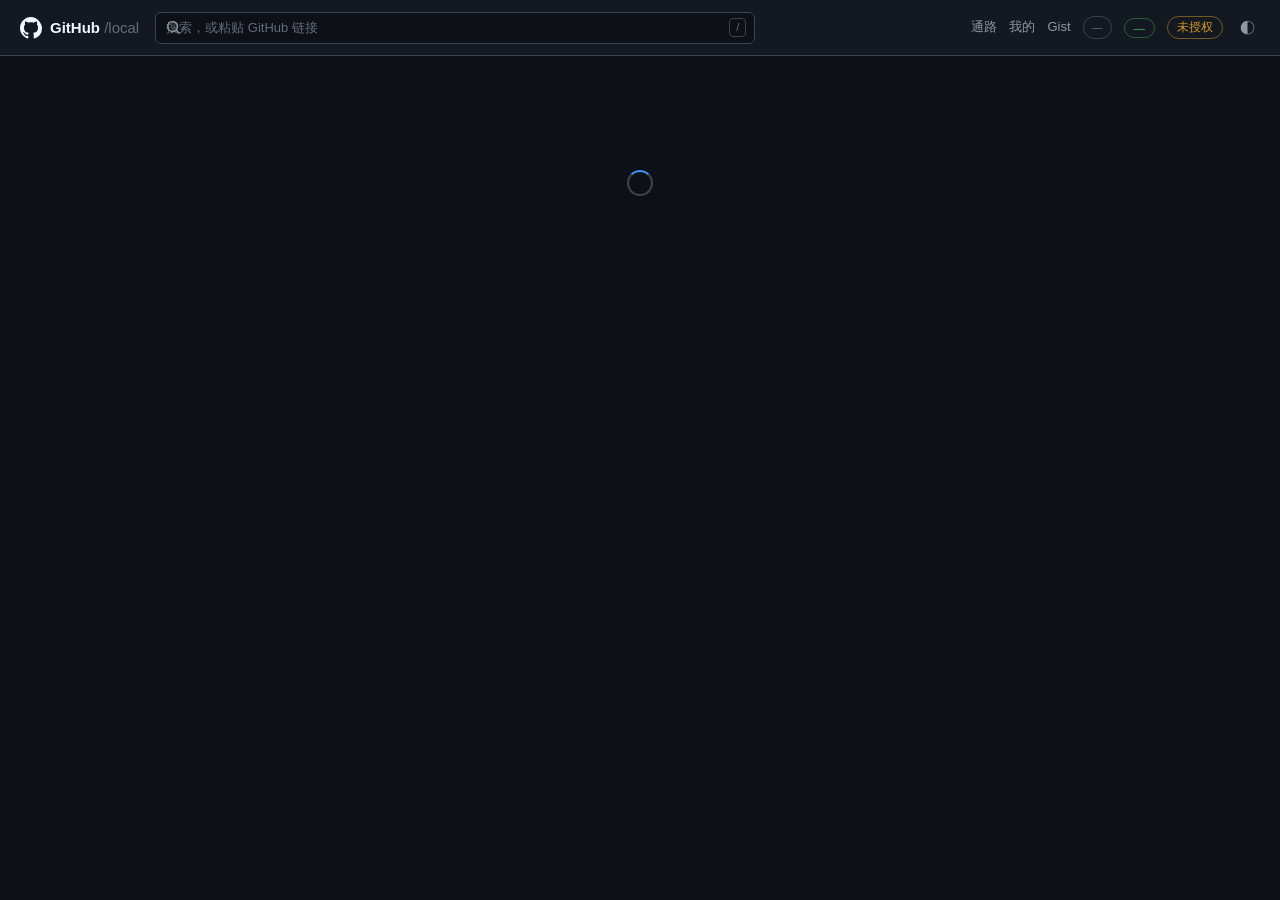
==== commit a6fbe8b6: "英文界面补齐第二批：通道路由标签与额度文案、安装包提示、删除/浏览代码/ZIP 按钮、工具页全量、下载位置与记录；页面 1.0.41" ====
--- a/GitHub.html
+++ b/GitHub.html
@@ -1716,7 +1716,7 @@
   <div class="search-wrap">
     <button id="q" class="search-trigger" type="button" aria-label="打开搜索">
       <svg class="search-ico" viewBox="0 0 16 16" width="15" height="15"><path fill="currentColor" d="M10.68 11.74a6 6 0 0 1-7.922-8.982 6 6 0 0 1 8.982 7.922l3.04 3.04a.749.749 0 0 1-.326 1.275.749.749 0 0 1-.734-.215ZM11.5 7a4.5 4.5 0 1 0-8.999 0 4.5 4.5 0 0 0 8.999 0Z"/></svg>
-      <span class="st-text">搜索，或粘贴 GitHub 链接</span>
+      <span class="st-text" data-zh="搜索，或粘贴 GitHub 链接" data-en="Search, or paste a GitHub link">搜索，或粘贴 GitHub 链接</span>
       <kbd class="st-kbd">/</kbd>
     </button>
   </div>
@@ -1725,7 +1725,7 @@
     <a href="#/tools" data-nav="tools">通路</a>
     <a href="#/me" data-nav="me">我的</a>
     <a href="#/gists" data-nav="gists">Gist</a>
-    <span id="rate" class="rate" title="API 剩余额度">—</span>
+    <span id="rate" class="rate" title="API 剩余额度 / API quota">—</span>
     <button id="ch" class="ch-badge" title="当前通道">—</button>
     <button id="upd" class="upd-badge" title="发现新版本" hidden>↑ 新版本</button>
     <button id="bell" class="bell-btn" title="通知" aria-label="通知" hidden>
@@ -2966,7 +2966,7 @@
 ;"object"==typeof exports&&"undefined"!=typeof module&&(module.exports=hljs);
 </script>
 <script>
-const APP_VERSION = '1.0.40';
+const APP_VERSION = '1.0.41';
 'use strict';
 
 /* ============================================================
@@ -2995,11 +2995,11 @@
 
 const CH_DIRECT = {
   id: 'direct',
-  label: '直连',
+  label: T('直连', 'Direct'),
   api: API_HOST,
   raw: RAW_HOST,
   trust: true,
-  note: '官方接口，速度最快，凭据不经过第三方'
+  note: T('官方接口，速度最快，凭据不经过第三方', 'Official API. Fastest; credentials never touch a third party.')
 };
 
 const CH_PUBLIC = [
@@ -3009,7 +3009,7 @@
     api: 'https://gh-proxy.org/' + API_HOST,
     raw: 'https://gh-proxy.org/' + RAW_HOST,
     trust: false,
-    note: '公共中转，官方新域名；额度由该站共享，可能被用尽'
+    note: T('公共中转，官方新域名；额度由该站共享，可能被用尽', 'Public relay, official new domain. Quota shared site-wide and may run out.')
   },
   {
     id: 'ghproxy-com',
@@ -3017,7 +3017,7 @@
     api: 'https://gh-proxy.com/' + API_HOST,
     raw: 'https://gh-proxy.com/' + RAW_HOST,
     trust: false,
-    note: '公共中转，旧域名，作备用'
+    note: T('公共中转，旧域名，作备用', 'Public relay, legacy domain, kept as fallback.')
   }
 ];
 
@@ -3027,10 +3027,10 @@
   if (!tpl) return null;
   return {
     id: 'custom',
-    label: '自建',
+    label: T('自建', 'Self-hosted'),
     tpl,
     trust: true,
-    note: '自建中转，凭据经过你自己的服务器'
+    note: T('自建中转，凭据经过你自己的服务器', 'Self-hosted proxy; credentials go through your own server.')
   };
 }
 
@@ -3587,8 +3587,8 @@
   if (url.includes('gh-proxy.org')) return 'gh-proxy.org';
   if (url.includes('gh-proxy.com')) return 'gh-proxy.com';
   if (url.includes('ghfast.top')) return 'ghfast.top';
-  if (url.includes('raw.githubusercontent.com')) return '直连 raw';
-  if (url.includes('workers.dev') || url.includes('{url}')) return '自建中转';
+  if (url.includes('raw.githubusercontent.com')) return T('直连 raw', 'Direct raw');
+  if (url.includes('workers.dev') || url.includes('{url}')) return T('自建中转', 'Self-hosted');
   return '中转';
 }
 
@@ -3803,7 +3803,7 @@
   }
   if (window.Android) {
     // 旧安装包没有 updatePage；WebView 里 <a download> 不会落盘，改用手动下载安装包
-    toast('当前安装包不含页面更新接口，请先下载安装包', 6000);
+    toast(T('当前安装包不含页面更新接口，请先下载安装包', 'This APK build lacks the page-update bridge; download the APK first'), 6000);
     if (btn) { btn.disabled = false; btn.textContent = label; }
     openApkDownloadDialog();
     return;
@@ -3864,8 +3864,8 @@
     { label: 'ghfast.top', url: 'https://ghfast.top/' + rel },
     { label: 'gh-proxy.org', url: 'https://gh-proxy.org/' + rel },
     { label: 'ghproxy.net', url: 'https://ghproxy.net/' + rel },
-    { label: 'GitHub 发行版（直链）', url: rel },
-    { label: '直连 raw', url: raw }
+    { label: T('GitHub 发行版（直链）', 'GitHub Releases (direct)'), url: rel },
+    { label: T('直连 raw', 'Direct raw'), url: raw }
   ];
 }
 
@@ -3897,9 +3897,8 @@
     <div class="modal-card">
       <h3>下载安装包 ${esc(meta.versionName)}</h3>
       <p class="hint">${upToDate
-        ? '当前安装包 ' + esc(sv) + '，已是最新。仍可重新下载。'
-        : '当前安装包 ' + (esc(sv) || '未知') + '，可升级到 ' + esc(meta.versionName) +
-          '。选一个通道，用系统浏览器下载后安装（覆盖安装，无需卸载）。'}</p>
+        ? T('当前安装包 ' + esc(sv) + '，已是最新。仍可重新下载。', 'Current APK ' + esc(sv) + ' is up to date. You can still re-download.')
+        : T('当前安装包 ' + (esc(sv) || '未知') + '，可升级到 ' + esc(meta.versionName) + '。选一个通道，用系统浏览器下载后安装（覆盖安装，无需卸载）。', 'Current APK ' + (esc(sv) || 'unknown') + ' can upgrade to ' + esc(meta.versionName) + '. Pick a channel, download in the system browser and install (overwrite install, no uninstall needed).')}</p>
       <div class="apk-chans">
         ${chans.map((c, i) => `<button class="btn sm" data-ch="${i}">${esc(c.label)}</button>`).join('')}
       </div>
@@ -6235,8 +6234,8 @@
   // 旧版安装包没有文件保存接口：安卓 WebView 里 <a download> 是空操作，会静默丢文件
   if (window.Android && typeof window.Android.downloadFile !== 'function') {
     showDlPanel('无法保存文件');
-    updateDlPanel('当前安装包缺少文件保存接口，文件只在内存里下载，不会落盘。请先在设置中更新安装包（1.0.8 起支持）。', 0, null, null);
-    toast('当前安装包版本过旧，文件不会保存，请先更新安装包', 6000);
+    updateDlPanel(T('当前安装包缺少文件保存接口，文件只在内存里下载，不会落盘。请先在设置中更新安装包（1.0.8 起支持）。', 'This APK build lacks the file-save bridge; the download stays in memory and will be lost. Update the APK first (supported since 1.0.8).'), 0, null, null);
+    toast(T('当前安装包版本过旧，文件不会保存，请先更新安装包', 'APK too old: the file will not be saved. Update the APK first'), 6000);
     setTimeout(hideDlPanel, 7000);
     return;
   }
@@ -6289,16 +6288,16 @@
     if (A && typeof A.downloadDir === 'function') {
       let dir = '';
       try { dir = A.downloadDir() || ''; } catch (_) {}
-      hint.innerHTML = '文件保存在系统下载目录：<code>' + esc(dir || '内部存储/Download') +
-        '</code>。文件名与原文件一致，重名时系统会自动加后缀。';
+      hint.innerHTML = T('文件保存在系统下载目录：<code>', 'Files are saved to the system download folder: <code>') + esc(dir || T('内部存储/Download', 'Internal storage/Download')) +
+        '</code>' + T('。文件名与原文件一致，重名时系统会自动加后缀。', '. Filenames match the original; duplicates get a suffix automatically.');
     } else {
-      hint.innerHTML = '网页版由浏览器保存到默认下载目录：Chrome/Edge 一般在“下载”列表，Windows 默认在“下载”文件夹。';
+      hint.innerHTML = T('网页版由浏览器保存到默认下载目录：Chrome/Edge 一般在「下载」列表，Windows 默认在「下载」文件夹。', 'On the web the browser saves to its default download folder: Chrome/Edge show it under Downloads; on Windows it is the Downloads folder.');
     }
   }
   const openDir = $('#dlOpenDir');
   if (openDir) openDir.onclick = () => {
     if (A && typeof A.openDownloadsFolder === 'function') A.openDownloadsFolder();
-    else toast('网页版请到浏览器的下载列表查看');
+    else toast(T('网页版请到浏览器的下载列表查看', 'On the web, check your browser Downloads list'));
   };
   const refresh = $('#dlRefresh');
   if (refresh) refresh.onclick = renderDlList;
@@ -6313,18 +6312,18 @@
   let arr = [];
   try { arr = JSON.parse(A.listDownloads() || '[]'); } catch (_) {}
   if (!arr || !arr.length) {
-    list.innerHTML = '<div class="dim" style="font-size:12px;margin-top:8px">还没有下载记录</div>';
+    list.innerHTML = '<div class="dim" style="font-size:12px;margin-top:8px">' + T('还没有下载记录', 'No downloads yet') + '</div>';
     return;
   }
   list.innerHTML = arr.map(it => {
     const t = Number(it.time) ? new Date(Number(it.time)).toLocaleString('zh-CN') : '';
-    const st = it.failed ? '失败' : (it.done ? '已完成' : '下载中');
+    const st = it.failed ? T('失败', 'Failed') : (it.done ? T('已完成', 'Done') : T('下载中', 'Downloading'));
     return `<div class="dl-row">
       <div class="dl-row-main">
         <b>${esc(it.name || '')}</b>
         <span class="dim mono">${esc(t)}${t ? ' · ' : ''}${st}</span>
       </div>
-      <button class="btn sm ghost" data-open="${Number(it.id) || 0}">打开</button>
+      <button class="btn sm ghost" data-open="${Number(it.id) || 0}">${T('打开', 'Open')}</button>
     </div>`;
   }).join('');
   list.querySelectorAll('[data-open]').forEach(b => {
@@ -6573,11 +6572,11 @@
             ${rel.draft ? '<span class="badge draft">草稿</span>' : ''}
             <span class="spacer"></span>
             <span class="dim">${fmtDate(rel.published_at)}</span>
-            <a class="btn sm ghost" href="${link(o, r, 'tree', rel.tag_name, '')}">浏览代码</a>
+            <a class="btn sm ghost" href="${link(o, r, 'tree', rel.tag_name, '')}">${T('浏览代码', 'View code')}</a>
             <button type="button" class="btn sm primary rel-zip"
               data-url="https://codeload.github.com/${o}/${r}/zip/${encodeURIComponent(rel.tag_name)}"
               data-name="${esc(o + '-' + r + '-' + rel.tag_name + '.zip')}">${ICON.download} ZIP</button>
-            ${canWrite() ? `<button type="button" class="btn sm ghost rel-del" data-id="${rel.id}" data-name="${esc(rel.name || rel.tag_name)}">删除</button>` : ''}
+            ${canWrite() ? `<button type="button" class="btn sm ghost rel-del" data-id="${rel.id}" data-name="${esc(rel.name || rel.tag_name)}">${T('删除', 'Delete')}</button>` : ''}
           </div>
           ${rel.body ? `<div class="rel-body markdown-body" data-rel="${rel.id}">${renderMarkdown(rel.body, ctx).innerHTML}</div>` : ''}
           ${(rel.assets || []).length ? `<div class="rel-assets">
@@ -7324,7 +7323,7 @@
     const st = channelStatus[ch.id];
     const dot = !st ? 'var(--fg-subtle)' : (st.quota > 0 ? 'var(--green)' : 'var(--yellow)');
     const tail = !st ? '不可用'
-      : st.ms + ' ms · ' + (st.quota > 0 ? '余 ' + st.quota : '额度已耗尽');
+      : st.ms + ' ms · ' + (st.quota > 0 ? T('余 ', 'left ') + st.quota : T('额度已耗尽', 'quota exhausted'));
     return `<div class="ch-row">
       <span class="ch-dot" style="background:${dot}"></span>
       <b>${esc(ch.label)}</b>
@@ -7335,77 +7334,77 @@
   }).join('');
 
   app.innerHTML = `
-  <h2 class="page-title">通路与下载</h2>
-  <p class="lead">同一个请求有多条通路可选，客户端会挑当前能用的那条，并记住结果。</p>
+  <h2 class="page-title">${T('通路与下载', 'Routes & Downloads')}</h2>
+  <p class="lead">Every request has several routes; the client picks one that currently works and remembers the result.</p>
 
   <div class="tool-card">
-    <h3>通道路由</h3>
-    <p class="hint">按「直连 → 自建中转 → 公共中转」的优先级探测，任一失败自动换下一条。</p>
+    <h3>${T('通道路由', 'Route probing')}</h3>
+    <p class="hint">Probed in the order direct → self-hosted → public relay; on failure the next one takes over automatically.</p>
     ${chRows}
     <div class="copy-row" style="margin-top:10px">
-      <button class="btn" id="reprobe">重新探测</button>
-      <button class="btn" id="gotoSettings">配置自建中转</button>
+      <button class="btn" id="reprobe">${T('重新探测', 'Re-probe')}</button>
+      <button class="btn" id="gotoSettings">${T('配置自建中转', 'Configure proxy')}</button>
     </div>
   </div>
 
   <div class="tool-card">
-    <h3>归档包</h3>
-    <p class="hint">官方 codeload 通道通常最快；不通时可走中转前缀。</p>
+    <h3>${T('归档包', 'Archives')}</h3>
+    <p class="hint">The official codeload route is usually fastest; if unreachable, use a relay prefix.</p>
     ${row('ZIP', has ? `https://codeload.github.com/${o}/${r}/zip/${f}` : 'https://codeload.github.com/OWNER/REPO/zip/HEAD',
-      has ? `<a class="btn primary" href="https://codeload.github.com/${o}/${r}/zip/${encodeURIComponent(f)}">下载</a>` : '')}
+      has ? `<a class="btn primary" href="https://codeload.github.com/${o}/${r}/zip/${encodeURIComponent(f)}">${T('下载', 'Download')}</a>` : '')}
     ${row('ZIP 中转', `https://gh-proxy.org/https://github.com/${has ? o + '/' + r : 'OWNER/REPO'}/archive/refs/heads/${f}.zip`)}
     ${row('TAR.GZ', has ? `https://codeload.github.com/${o}/${r}/tar.gz/${f}` : 'https://codeload.github.com/OWNER/REPO/tar.gz/HEAD')}
   </div>
 
   <div class="tool-card">
     <h3>git clone</h3>
-    <p class="hint">GitHub 的 git 端点在部分网络下不可达，可加前缀。国内网络建议第一条。</p>
+    <p class="hint">The git endpoint is unreachable on some networks; a prefix helps. On mainland networks prefer the first.</p>
     ${row('中转 1', `git clone https://gh-proxy.org/${repoUrl}.git`)}
     ${row('中转 2', `git clone https://ghfast.top/${repoUrl}.git`)}
     ${row('原地址', `git clone ${repoUrl}.git`)}
   </div>
 
   <div class="tool-card">
-    <h3>下载指定文件</h3>
-    <p class="hint">粘贴文件链接（github.com 的 blob 页或 raw 链接），或手动填下方字段，客户端会并行探测并挑最快通道下载到本机。</p>
+    <h3>${T('下载指定文件', 'Download a specific file')}</h3>
+    <p class="hint">Paste a file link (a github.com blob page or a raw link) or fill the fields below; the client probes routes in parallel and downloads via the fastest.</p>
     <div class="dl-form">
-      <input id="dlUrl" type="text" placeholder="粘贴文件链接，或 owner/repo@ref/path" spellcheck="false">
-      <button class="btn" id="dlParse">解析</button>
+      <input id="dlUrl" type="text" placeholder="${T('粘贴文件链接，或 owner/repo@ref/path', 'Paste a file link, or owner/repo@ref/path')}" spellcheck="false">
+      <button class="btn" id="dlParse">${T('解析', 'Parse')}</button>
     </div>
     <div class="dl-form">
       <input id="dlOwn" type="text" placeholder="owner/repo" spellcheck="false" value="${has ? esc(o + '/' + r) : ''}">
-      <input id="dlRef" type="text" placeholder="分支/标签（默认 main）" spellcheck="false" value="${has ? esc(f) : ''}">
-      <input id="dlPath" type="text" placeholder="文件路径，如 src/app.js" spellcheck="false">
+      <input id="dlRef" type="text" placeholder="${T('分支/标签（默认 main）', 'branch/tag (default main)')}" spellcheck="false" value="${has ? esc(f) : ''}">
+      <input id="dlPath" type="text" placeholder="${T('文件路径，如 src/app.js', 'File path, e.g. src/app.js')}" spellcheck="false">
     </div>
     <div class="dl-form">
-      <input id="dlName" type="text" placeholder="保存文件名（留空取路径末段）" spellcheck="false">
-      <button class="btn primary" id="dlGo">下载文件</button>
+      <input id="dlName" type="text" placeholder="${T('保存文件名（留空取路径末段）', 'Save as (empty = last path segment)')}" spellcheck="false">
+      <button class="btn primary" id="dlGo">${T('下载文件', 'Download file')}</button>
     </div>
     <div id="dlTip" class="dim" style="font-size:12px;margin-top:6px"></div>
-    ${row('直连', rawBase)}
+    ${row(T('直连', 'Direct'), rawBase)}
   </div>
 
   <div class="tool-card">
-    <h3>下载位置</h3>
-    <p class="hint" id="dlWhereHint" style="margin-bottom:8px">正在读取…</p>
+    <h3>${T('下载位置', 'Download location')}</h3>
+    <p class="hint" id="dlWhereHint" style="margin-bottom:8px">Loading…</p>
     <div class="modal-actions" style="margin-top:0">
-      <button class="btn sm" id="dlOpenDir">打开下载目录</button>
-      <button class="btn sm ghost" id="dlRefresh">刷新记录</button>
+      <button class="btn sm" id="dlOpenDir">${T('打开下载目录', 'Open folder')}</button>
+      <button class="btn sm ghost" id="dlRefresh">${T('刷新记录', 'Refresh list')}</button>
     </div>
     <div id="dlList" class="dl-list"></div>
   </div>
 
   <div class="tool-card">
-    <h3>Release 附件</h3>
-    <p class="hint">发行版资源走 objects.githubusercontent.com，多数网络可直接下载；若失败，把链接前面加上中转前缀即可。</p>
+    <h3>Release assets</h3>
+    <p class="hint">Release assets are served from objects.githubusercontent.com and download directly on most networks; on failure, prefix the link with a relay.</p>
   </div>
 
   <div class="tool-card plain">
-    <h3>为什么需要这些</h3>
+    <h3>${T('为什么需要这些', 'Why these exist')}</h3>
     <p class="hint" style="margin:0">
-      页面只读取 <code>api.github.com</code> 的公开数据，不抓取网页，因此不受页面改版影响，也不用密钥之外的任何权限。
-      归档下载走 <code>codeload.github.com</code>，图片与原始文件走 raw 或中转。
-      所有通路都在浏览器里直接连接，没有经过本站的服务器——这个页面本身只是一堆静态文件。
+      The page only reads public data from <code>api.github.com</code> and never scrapes web pages, so site redesigns do not affect it and no extra scopes are needed.
+      Archives come from <code>codeload.github.com</code>; images and raw files go through raw or a relay.
+      All routes connect directly from the browser - there is no server behind this page, it is just a static file.
     </p>
   </div>`;
 
@@ -7576,7 +7575,7 @@
   const chRows = allChannels().map(ch => {
     const st = channelStatus[ch.id];
     const dot = !st ? 'var(--fg-subtle)' : (st.quota > 0 ? 'var(--green)' : 'var(--yellow)');
-    const tail = !st ? '未连通' : st.ms + ' ms · ' + (st.quota > 0 ? '余 ' + st.quota : '无额度');
+    const tail = !st ? T('未连通', 'unreachable') : st.ms + ' ms · ' + (st.quota > 0 ? T('余 ', 'left ') + st.quota : T('无额度', 'no quota'));
     return `<div class="ch-row">
       <span class="ch-dot" style="background:${dot}"></span>
       <b>${esc(ch.label)}</b>
@@ -7965,7 +7964,7 @@
     try { if (window.Android && window.Android.shellVersion) sv = window.Android.shellVersion() || ''; } catch (_) {}
     if (sv && cmpVer(sv, APP_VERSION) < 0) {
       shellHint.style.display = '';
-      shellHint.innerHTML = '当前安装包 ' + esc(sv) + '，页面 ' + esc(APP_VERSION) +
+      shellHint.innerHTML = T('当前安装包 ', 'Current APK ') + esc(sv) + T('，页面 ', ', page ') + esc(APP_VERSION) +
         '。页面热更不会替换安装包，点下方「检查更新」查看两者状态。';
     }
   }
@@ -8397,7 +8396,7 @@
     (isFork ? '<span class="dim" style="font-size:12px">fork 来的仓库</span>'
             : '<button type="button" class="btn sm" id="actFork">Fork</button>') +
     '<button type="button" class="btn sm" id="actUpload">上传文件</button>' +
-    (isAdmin ? '<button type="button" class="btn sm danger" id="actDel">删除仓库</button>' : '') +
+    (isAdmin ? '<button type="button" class="btn sm danger" id="actDel">' + T('删除仓库', 'Delete repository') + '</button>' : '') +
     '</div>';
 }
 
@@ -8436,7 +8435,7 @@
 
   mask.innerHTML =
     '<div class="dialog">' +
-      '<h3>删除仓库</h3>' +
+      '<h3>' + T('删除仓库', 'Delete repository') + '</h3>' +
       '<p class="hint" style="color:var(--red)">此操作不可撤销。仓库、Issue、PR、星标与 fork 关系都会被移除。</p>' +
       '<p class="hint">需要令牌带 <code>delete_repo</code> 作用域，仅有 <code>repo</code> 不足以删除。</p>' +
       '<p class="hint">请输入 <code>' + esc(full) + '</code> 以确认：</p>' +
@@ -8445,7 +8444,7 @@
         '<span class="dim" id="drMsg" style="font-size:12px"></span>' +
         '<span class="spacer"></span>' +
         '<button type="button" class="btn" id="drCancel">取消</button>' +
-        '<button type="button" class="btn danger" id="drGo">永久删除</button>' +
+        '<button type="button" class="btn danger" id="drGo">' + T('永久删除', 'Delete permanently') + '</button>' +
       '</div>' +
     '</div>';
 
@@ -8929,7 +8928,7 @@
     srcLink('https://gist.github.com/' + (owner || '') + '/' + esc(id)) +
     files.map((n) => gistFileHtml(n, g.files[n])).join('') +
     (canWrite() && owner === (meCache ? meCache.login : owner)
-      ? '<div class="repo-actions"><button type="button" class="btn sm ghost" id="delGist">删除此 Gist</button></div>'
+      ? '<div class="repo-actions"><button type="button" class="btn sm ghost" id="delGist">' + T('删除此 Gist', 'Delete this Gist') + '</button></div>'
       : '');
 
   const del = $('#delGist');
@@ -9190,7 +9189,7 @@
     (editable
       ? '<span class="hist-act">' +
         '<button type="button" class="btn sm ghost" data-hedit="' + esc(it.id) + '">编辑</button>' +
-        '<button type="button" class="btn sm ghost" data-hdel="' + esc(it.id) + '">删除</button>' +
+        '<button type="button" class="btn sm ghost" data-hdel="' + esc(it.id) + '">' + T('删除', 'Delete') + '</button>' +
         '</span>'
       : '') +
     '</div>';
@@ -9549,6 +9548,14 @@
   if (navMe) navMe.textContent = T('我的', 'Me');
   const qBtn = $('#q');
   if (qBtn) qBtn.setAttribute('title', T('搜索', 'Search'));
+  const rateEl = document.getElementById('rate');
+  if (rateEl) rateEl.setAttribute('title', T('API 剩余额度 / API quota', 'API quota remaining'));
+  const chEl = document.getElementById('ch');
+  if (chEl) chEl.setAttribute('title', T('当前通道', 'Current route'));
+  const bell = document.getElementById('bell');
+  if (bell) bell.setAttribute('aria-label', T('通知', 'Notifications'));
+  const stText = document.querySelector('.st-text');
+  if (stText && stText.dataset.en) stText.textContent = T(stText.dataset.zh, stText.dataset.en);
 
   setupSearch();
   setupTheme();
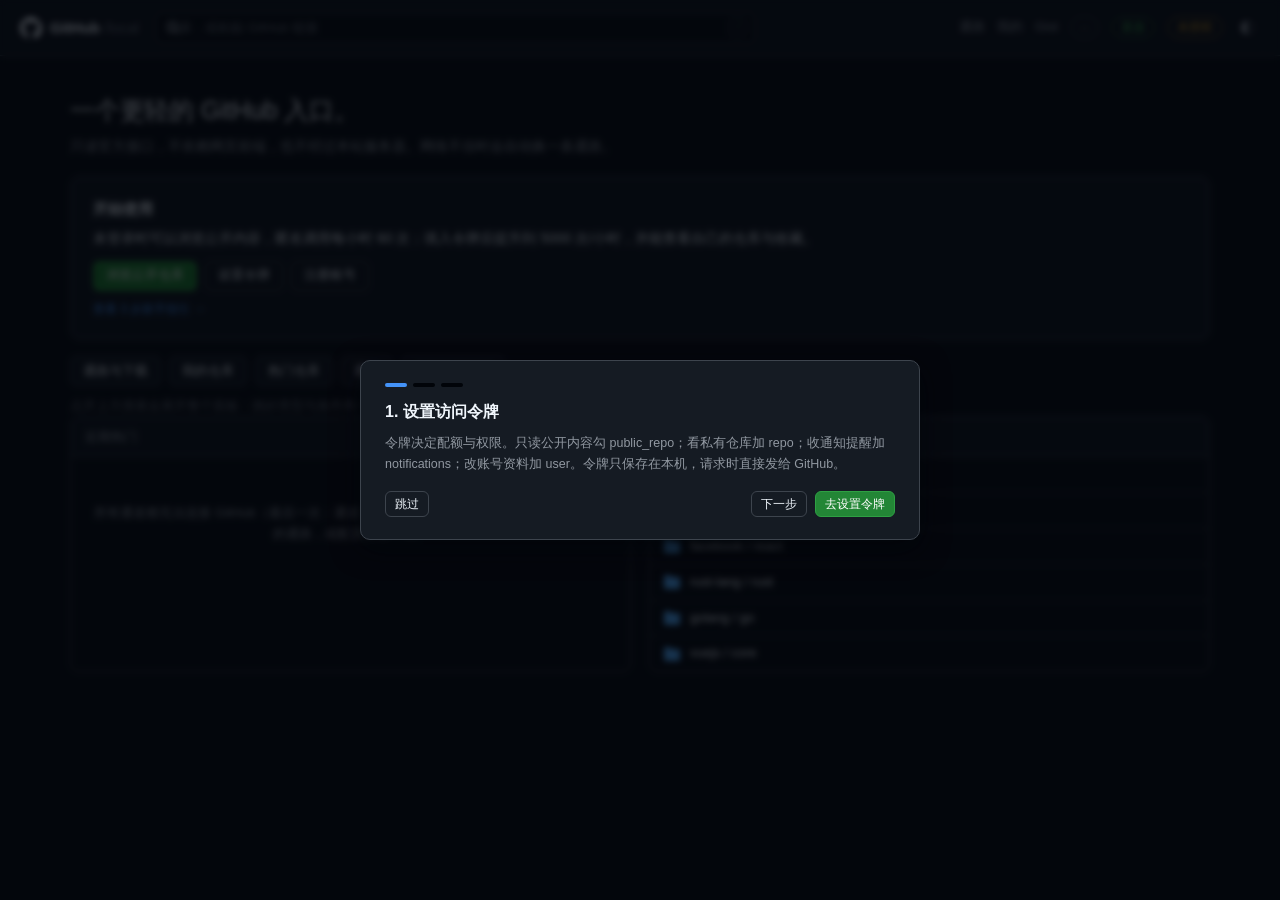
==== commit 4d2411d8: "hotfix：T 定义前移修复 1.0.41 顶层 TDZ 崩溃（一直转圈）；新增 scripts/smoke.js 加载冒烟；页面 1.0.42" ====
--- a/GitHub.html
+++ b/GitHub.html
@@ -2966,7 +2966,7 @@
 ;"object"==typeof exports&&"undefined"!=typeof module&&(module.exports=hljs);
 </script>
 <script>
-const APP_VERSION = '1.0.41';
+const APP_VERSION = '1.0.42';
 'use strict';
 
 /* ============================================================
@@ -2992,6 +2992,12 @@
   get(k, d) { try { const v = localStorage.getItem(k); return v === null ? d : v; } catch (_) { return d; } },
   set(k, v) { try { localStorage.setItem(k, v); } catch (_) {} }
 };
+
+/* ---------- 界面语言（zh / en）：新加的界面文本两处都写，保持同步 ----------
+   必须定义在所有顶层常量之前：CH_DIRECT 等模块级常量会在此后立即求值 T。 */
+const T = (zh, en) => (LS.get('ghl_lang', 'zh') === 'en' ? en : zh);
+const TR_CH = { tencent: 'Tencent', bilibili: 'Bilibili', pollinations: 'Pollinations',
+  libre: 'LibreTranslate', mymemory: 'MyMemory', browser: 'Built-in model' };
 
 const CH_DIRECT = {
   id: 'direct',
@@ -3070,11 +3076,6 @@
 
 const $ = (s, r = document) => r.querySelector(s);
 const app = $('#app');
-
-/* ---------- 界面语言（zh / en）：新加的界面文本两处都写，保持同步 ---------- */
-const T = (zh, en) => (LS.get('ghl_lang', 'zh') === 'en' ? en : zh);
-const TR_CH = { tencent: 'Tencent', bilibili: 'Bilibili', pollinations: 'Pollinations',
-  libre: 'LibreTranslate', mymemory: 'MyMemory', browser: 'Built-in model' };
 
 /* ---------------------------- 图标 ---------------------------- */
 
